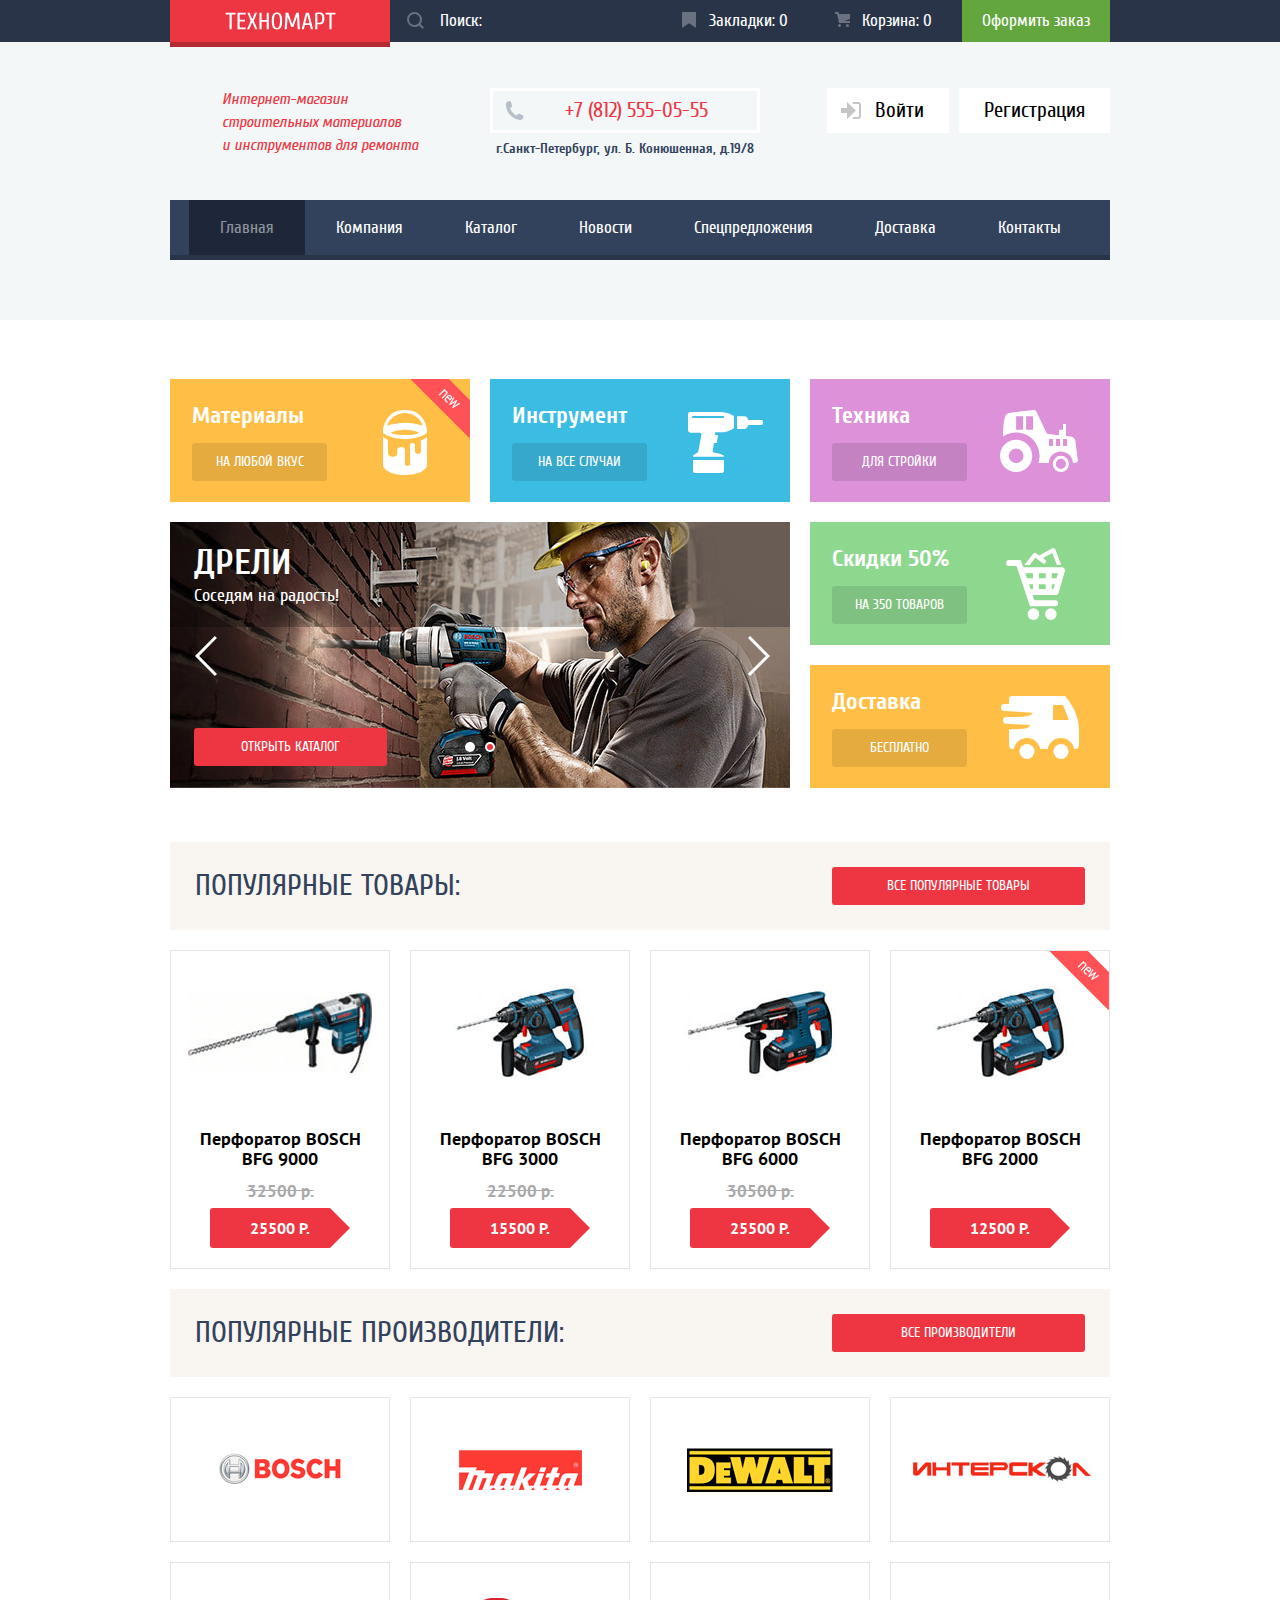
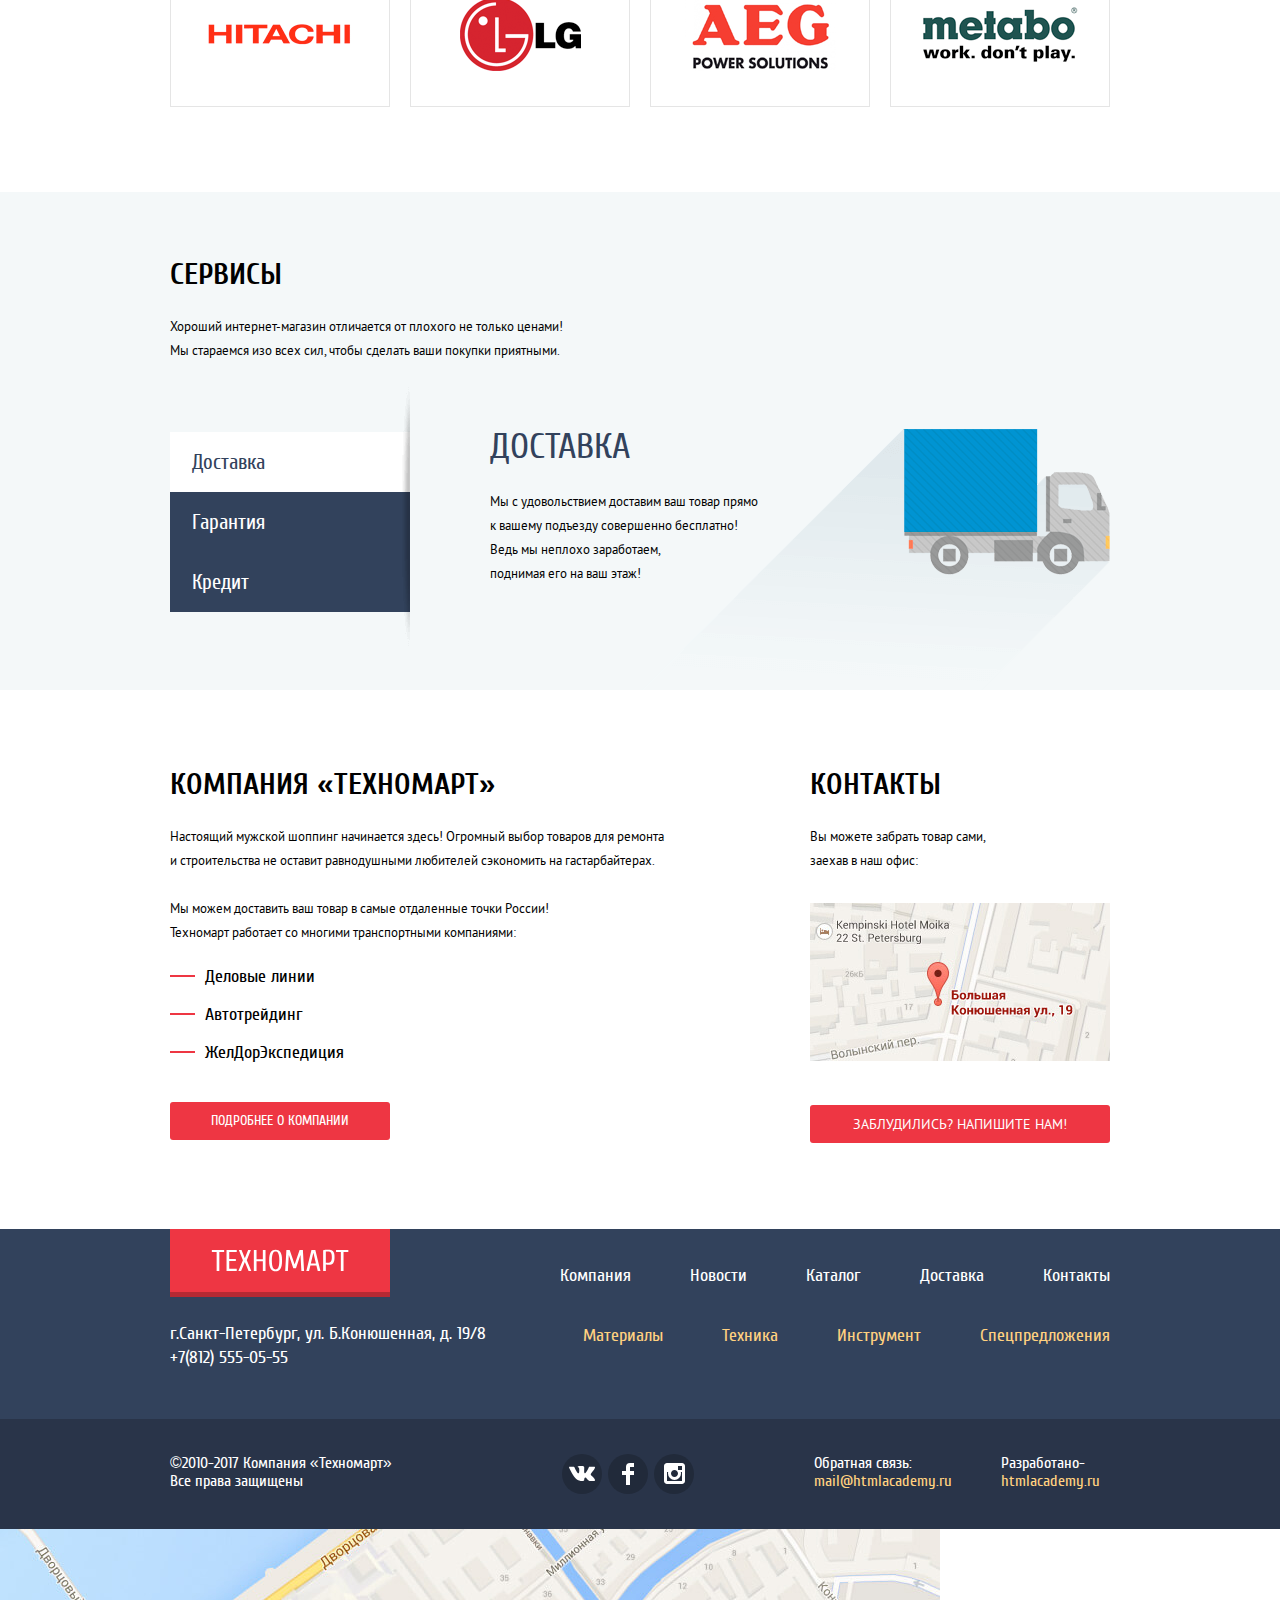
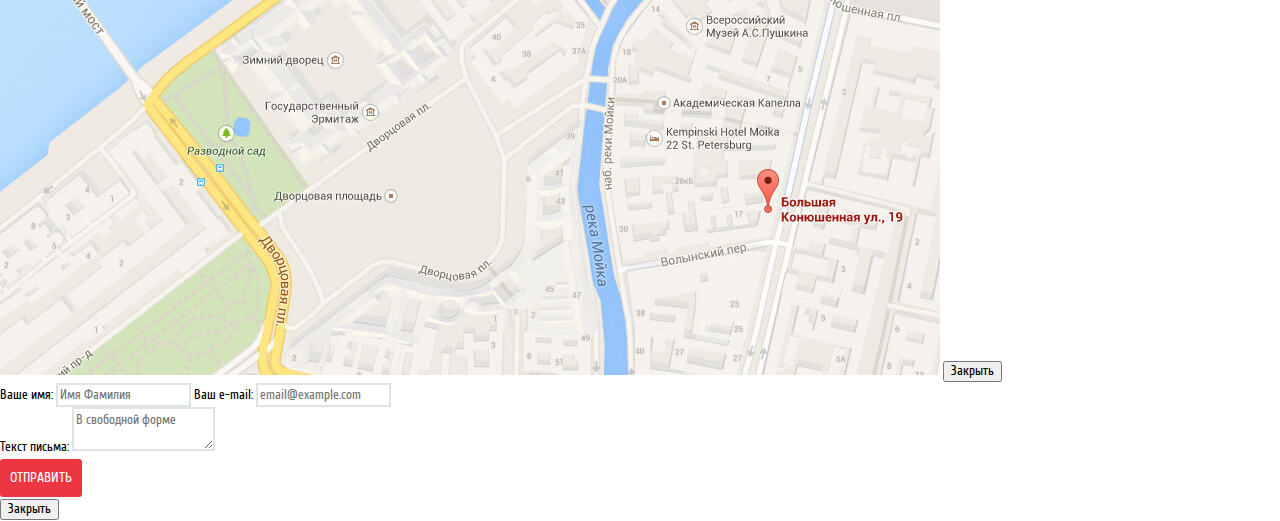
==== index.html @ 5c4be34d "Верстка декоративных элементов" ====
<!DOCTYPE html>
<html lang="ru">
  <head>
    <meta charset="utf-8">
    <title>HTML Academy: Техномарт</title>
    <link rel="stylesheet" href="css/normalize.css">
    <link rel="stylesheet" href="css/style.css">
  </head>
  <body>
    <header class="main-header">
      <div class="top-header">
        <div class="container top-header__container">
          <a class="logo top-header__logo">
            <img src="img/index-logo.svg" width="111" height="18" alt="Техномарт">
          </a>
          <div class="top-header__search">
            <form class="search" method="post" action="https://echo.htmlacademy.ru">
              <p class="search__content">
                <label class="visually-hidden" for="header-search">Поиск</label>
                <input class="search__input" id="header-search" type="text" name="search" placeholder="Поиск:"/>
                <svg class="search__icon" xmlns="http://www.w3.org/2000/svg" width="17" height="17" viewBox="0 0 17 17" fill="#ffffff">
                  <path d="M17 15.586l-3.542-3.542A7.465 7.465 0 0 0 15 7.5 7.5 7.5 0 1 0 7.5 15c1.71 0 3.282-.579 4.544-1.542L15.586 17 17 15.586zM2 7.5C2 4.467 4.467 2 7.5 2 10.532 2 13 4.467 13 7.5c0 3.032-2.468 5.5-5.5 5.5A5.506 5.506 0 0 1 2 7.5z"/>
                </svg>
              </p>
            </form>
          </div>
          <ul class="services-navigation top-header__services">
            <li class="services-navigation__item services-navigation__item--bookmarks">
              <a class="button services-navigation__link services-navigation__link--bookmark services-navigation__link--empty" href="bookmarks.html">Закладки: <span>0</span></a>
            </li>
            <li class="services-navigation__item services-navigation__item--cart">
              <a class="button services-navigation__link services-navigation__link--empty" href="cart.html">Корзина: <span>0</span></a>
            </li>
          </ul>
          <a class="button top-header__order" href="order.html">Оформить заказ</a>
        </div>
      </div>
      <div class="container main-header__middle">
        <p class="main-header__title">Интернет-магазин строительных материалов <br> и инструментов для ремонта</p>
        <div class="contact-info main-header__contact-info">
          <p class="contact-info__tel">+7 (812) 555-05-55</p>
          <p class="contact-info__address">г.Санкт-Петербург, ул. Б.&nbsp;Конюшенная, д.19/8</p>
        </div>
        <div class="user main-header__user">
          <ul class="user__navigation main-header__user">
            <li class="user__item">
              <a class="user__button user__button--icon" href="login.html">
                <svg class="user__icon" xmlns="http://www.w3.org/2000/svg" width="20" height="17" viewBox="0 0 20 17" fill="#c5c5c5">
                  <path d="M14.875 8.5L6 0v6H0v5h6v6z"/>
                  <path d="M16.986 15.01h-5.027V17h5.027c2.178 0 3.004-1.81 3.029-3.026V3.028C19.99 1.811 19.164 0 16.986 0h-5.027v1.99h5.027c.839 0 .992.681 1.01 1.057v10.904c-.017.376-.171 1.059-1.01 1.059z"/>
                </svg>
                Войти
              </a>
            </li>
            <li class="user__item">
              <a class="user__button" href="join.html">Регистрация</a>
            </li>
          </ul>
        </div>
      </div>
      <div class="container">
        <nav class="navigation main-header__navigation">
          <ul class="navigation__list">
            <li class="navigation__item">
              <a class="navigation__link navigation__link--current">Главная</a>
            </li>
            <li class="navigation__item">
              <a class="navigation__link" href="company.html">Компания</a>
            </li>
            <li class="navigation__item">
              <a class="navigation__link" href="catalog.html">Каталог</a>
            </li>
            <li class="navigation__item">
              <a class="navigation__link" href="news.html">Новости</a>
            </li>
            <li class="navigation__item">
              <a class="navigation__link" href="special.html">Спецпредложения</a>
            </li>
            <li class="navigation__item">
              <a class="navigation__link" href="delivery.html">Доставка</a>
            </li>
            <li class="navigation__item">
              <a class="navigation__link" href="contacts.html">Контакты</a>
            </li>
          </ul>
        </nav>
      </div>
    </header>
    <main class="index-page">
      <div class="container">
        <h1 class="visually-hidden">Интернет-магазин строительных материалов и инструментов для ремонта</h1>
        <section class="promo index-page__promo">
          <h2 class="visually-hidden">Промо-блок</h2>
          <div class="promo-card promo-card--materials new">
            <p class="visually-hidden">Новинка</p>
            <h3 class="promo-card__title">Материалы</h3>
            <a class="button promo-card__link" href="materials.html">На любой вкус</a>
          </div>
          <div class="promo-card promo-card--tools">
            <h3 class="promo-card__title">Инструмент</h3>
            <a class="button promo-card__link" href="tools.html">На все случаи</a>
          </div>
          <div class="promo-card promo-card--tech">
            <h3 class="promo-card__title">Техника</h3>
            <a class="button promo-card__link" href="mechanism.html">Для стройки</a>
          </div>
          <div class="carousel">
            <ul class="carousel__slide-list">
              <li class="slide carousel__slide">
                <div class="slide__info">
                  <h3 class="slide__title">Дрели</h3>
                  <p class="slide__text">Соседям на радость!</p>
                </div>
                <img src="img/slide-2.jpg" width="620" height="266" alt="Дрели. Соседям на радость!">
              </li>
              <li class="slide carousel__slide">
                <div class="slide__info">
                  <h3 class="slide__title">Перфораторы</h3>
                  <p class="slide__text">Настоящие мужские игрушки</p>
                </div>
                <img src="img/slide-1.jpg" width="620" height="266" alt="Перфораторы. Настоящие мужские игрушки">
              </li>
            </ul>
            <button class="carousel__scroll carousel__scroll--prev" type="button"><span class="visually-hidden">Предыдущий слайд</span></button>
            <button class="carousel__scroll carousel__scroll--next" type="button"><span class="visually-hidden">Следующий слайд</span></button>
            <a class="button button--default carousel__button" href="catalog.html">Открыть каталог</a>
            <div class="carousel__controls">
              <button class="carousel__control" type="button"><span class="visually-hidden">Слайд про дрели</span></button>
              <button class="carousel__control carousel__control--active" type="button"><span class="visually-hidden">Слайд про перфораторы</span></button>
            </div>
          </div>
          <div>
            <div class="promo-card promo-card--sale">
              <h3 class="promo-card__title">Скидки 50%</h3>
              <a class="button promo-card__link" href="sale.html">На 350 товаров</a>
            </div>
            <div class="promo-card promo-card--delivery">
              <h3 class="promo-card__title">Доставка</h3>
              <a class="button promo-card__link" href="delivery.html">Бесплатно</a>
            </div>
          </div>
        </section>
        <!--популярные товары-->
        <section class="hits index-page__hits">
          <div class="hits__headline">
            <h2 class="hits__title">Популярные товары:</h2>
            <a class="button button--default hits__link" href="product-hits.html">Все популярные товары</a>
          </div>
          <ul class="hits__list">
            <li class="hits__item">
              <article class="card" tabindex="0">
                <img class="card__thumbnail" src="img/products/tools-1.jpg" width="184" height="164"
                     alt="Перфоратор BOSCH BFG 9000">
                <ul class="card__actions-list">
                  <li class="card__actions-item">
                    <button class="button card__action" type="button">Купить</button>
                  </li>
                  <li class="card__actions-item">
                    <button class="button card__action card__action--bookmark" type="button">В закладки</button>
                  </li>
                </ul>
                <a href="#"><h3 class="card__title">Перфоратор BOSCH BFG 9000</h3></a>
                <p class="card__origin-price">32500 р.</p>
                <div class="card__current-price">25500 р.</div>
              </article>
            </li>
            <li class="hits__item">
              <article class="card" tabindex="0">
                <img class="card__thumbnail" src="img/products/tools-2.jpg" width="184" height="164"
                     alt="Перфоратор BOSCH BFG 3000">
                <ul class="card__actions-list">
                  <li class="card__actions-item">
                    <button class="button card__action" type="button">Купить</button>
                  </li>
                  <li class="card__actions-item">
                    <button class="button card__action card__action--bookmark" type="button">В закладки</button>
                  </li>
                </ul>
                <a href="#"><h3 class="card__title">Перфоратор BOSCH BFG 3000</h3></a>
                <p class="card__origin-price">22500 р.</p>
                <div class="card__current-price">15500 р.</div>
              </article>
            </li>
            <li class="hits__item">
              <article class="card" tabindex="0">
                <img class="card__thumbnail" src="img/products/tools-3.jpg" width="184" height="164"
                     alt="Перфоратор BOSCH BFG 6000">
                <ul class="card__actions-list">
                  <li class="card__actions-item">
                    <button class="button card__action" type="button">Купить</button>
                  </li>
                  <li class="card__actions-item">
                    <button class="button card__action card__action--bookmark" type="button">В закладки</button>
                  </li>
                </ul>
                <a href="#"><h3 class="card__title">Перфоратор BOSCH BFG 6000</h3></a>
                <p class="card__origin-price">30500 р.</p>
                <div class="card__current-price">25500 р.</div>
              </article>
            </li>
            <li class="hits__item">
              <article class="card new" tabindex="0">
                <p class="visually-hidden">Новинка</p>
                <img class="card__thumbnail" src="img/products/tools-2.jpg" width="184" height="164"
                     alt="Перфоратор BOSCH BFG 2000">
                <ul class="card__actions-list">
                  <li class="card__actions-item">
                    <button class="button card__action" type="button">Купить</button>
                  </li>
                  <li class="card__actions-item">
                    <button class="button card__action card__action--bookmark" type="button">В закладки</button>
                  </li>
                </ul>
                <a href="#"><h3 class="card__title">Перфоратор BOSCH BFG 2000</h3></a>
                <p class="card__origin-price"></p>
                <div class="card__current-price">12500 р.</div>
              </article>
            </li>
          </ul>
        </section>
        <!--популярные производители-->
        <section class="hits index-page__hits">
          <div class="hits__headline">
            <h2 class="hits__title">Популярные производители:</h2>
            <a class="button button--default hits__link" href="product-hits.html">Все производители</a>
          </div>
          <ul class="hits__list">
            <li class="hits__item">
              <a class="brand" href="#">
                <h3 class="visually-hidden">Bosch</h3>
                <img class="brand__thumbnail" src="img/brands/bosch.png" width="184" height="73" alt="Логотип Bosch">
              </a>
            </li>
            <li class="hits__item">
              <a class="brand" href="#">
                <h3 class="visually-hidden">Makita</h3>
                <img class="brand__thumbnail" src="img/brands/makita.png" width="184" height="73" alt="Логотип Makita">
              </a>
            </li>
            <li class="hits__item">
              <a class="brand" href="#">
                <h3 class="visually-hidden">DeWALT</h3>
                <img class="brand__thumbnail" src="img/brands/dewalt.png" width="184" height="73" alt="Логотип DeWALT">
              </a>
            </li>
            <li class="hits__item">
              <a class="brand" href="#">
                <h3 class="visually-hidden">Интерскол</h3>
                <img class="brand__thumbnail" src="img/brands/interscol.png" width="184" height="73"
                     alt="Логотип Интерскол">
              </a>
            </li>
            <li class="hits__item">
              <a class="brand" href="#">
                <h3 class="visually-hidden">Hitachi</h3>
                <img class="brand__thumbnail" src="img/brands/hitachi.png" width="184" height="73"
                     alt="Логотип Hitachi">
              </a>
            </li>
            <li class="hits__item">
              <a class="brand" href="#">
                <h3 class="visually-hidden">LG</h3>
                <img class="brand__thumbnail" src="img/brands/lg.png" width="184" height="73" alt="Логотип LG">
              </a>
            </li>
            <li class="hits__item">
              <a class="brand" href="#">
                <h3 class="visually-hidden">AEG</h3>
                <img class="brand__thumbnail" src="img/brands/aeg.png" width="184" height="73" alt="Логотип AEG">
              </a>
            </li>
            <li class="hits__item">
              <a class="brand" href="#">
                <h3 class="visually-hidden">Metabo</h3>
                <img class="brand__thumbnail" src="img/brands/metabo.png" width="184" height="73" alt="Логотип Metabo">
              </a>
            </li>
          </ul>
        </section>
      </div>

      <!--сервисы-->
      <section class="services index-page__services">
        <div class="container">
          <h2 class="services__title">Сервисы</h2>
          <p class="services__text">Хороший интернет-магазин отличается от&nbsp;плохого не&nbsp;только ценами! Мы&nbsp;стараемся
            изо всех сил, чтобы сделать ваши покупки приятными.</p>
          <div class="tabs">
            <ul class="tabs__controls">
              <li>
                <button class="tabs__control tabs__control--current" type="button">Доставка</button>
              </li>
              <li>
                <button class="tabs__control" type="button">Гарантия</button>
              </li>
              <li>
                <button class="tabs__control" type="button">Кредит</button>
              </li>
            </ul>
            <ul class="tabs__list">
              <li class="tabs__item tabs__item--current">
                  <h3 class="tabs__item-title">Доставка</h3>
                  <p class="tabs__item-text">Мы&nbsp;с&nbsp;удовольствием доставим ваш товар прямо<br> к&nbsp;вашему подъезду совершенно бесплатно!<br>
                    Ведь мы&nbsp;неплохо заработаем,<br> поднимая его на&nbsp;ваш этаж!</p>
              </li>
              <li class="tabs__item">
                  <h3 class="tabs__item-title">Гарантия</h3>
                  <p class="tabs__item-text">Если купленный у&nbsp;нас товар поломается или заискрит, а&nbsp;также в&nbsp;случае пожара,
                    спровоцированного его возгаранием, вы&nbsp;всегда можете быть уверены в&nbsp;нашей гарантии. Мы&nbsp;обменяем
                    сгоревший товар на&nbsp;новый. Дом уж&nbsp;восстановите как-нибудь сами.</p>
              </li>
              <li class="tabs__item">
                  <h3 class="tabs__item-title">Кредит</h3>
                  <p class="tabs__item-text">Залезть в&nbsp;долговую яму стало проще!<br> Кредитные консультанты придут вам на&nbsp;помощь.</p>
                  <a class="button button--default" href="request.html">Отправить заявку</a>
              </li>
            </ul>
            </>
          </div>
        </div>
      </section>
      <!--о компании-->
      <div class="container">
        <section class="company-info">
          <h2 class="visually-hidden">О компании</h2>
          <div class="company-info__container">
            <section class="about">
              <h2 class="company-info__title">Компания &laquo;ТЕХНОМАРТ&raquo;</h2>
              <div class="company-info__text">
              <p>Настоящий мужской шоппинг начинается здесь! Огромный выбор товаров для ремонта и&nbsp;строительства не&nbsp;оставит
                равнодушными любителей сэкономить на&nbsp;гастарбайтерах.</p>
              <p>Мы&nbsp;можем доставить ваш товар в&nbsp;самые отдаленные точки России!<br> Техномарт работает со&nbsp;многими
                транспортными компаниями:</p>
              </div>
              <ul class="list">
                <li class="list__item">
                  Деловые линии
                </li>
                <li class="list__item">
                  Автотрейдинг
                </li>
                <li class="list__item">
                  ЖелДорЭкспедиция
                </li>
              </ul>
              <a class="button button--default about__link" href="company.html">Подробнее о компании</a>
            </section>
            <section class="contacts">
              <h2 class="company-info__title">Контакты</h2>
              <p class="contacts__text">Вы&nbsp;можете забрать товар сами,<br> заехав в&nbsp;наш офис:</p>
              <button class="contact__button" type="button"><img class="contacts__map" src="img/map-small.jpg" width="300" height="158"
                                                        alt="г.Санкт-Петербург, ул. Б.Конюшенная, д. 19/8"></button>
              <button class="button button--default contact__link" type="button">Заблудились? Напишите нам!</button>
            </section>
          </div>
        </section>
      </div>
    </main>
    <footer class="main-footer">
      <div class="container main-footer__top">
        <div class="main-footer__info">
          <a class="logo main-footer__logo">
            <img src="img/index-logo.svg" width="138" height="23" alt="Техномарт">
          </a>
          <p class="main-footer__address">г.Санкт-Петербург, ул. Б.Конюшенная, д. 19/8 <br/> +7(812) 555-05-55</p>
        </div>
        <nav class="footer-navigation main-footer__navigation">
          <ul class="footer-navigation__list">
            <li class="footer-navigation__item">
              <a class="footer-navigation__link" href="company.html">Компания</a>
            </li>
            <li class="footer-navigation__item">
              <a class="footer-navigation__link" href="news.html">Новости</a>
            </li>
            <li class="footer-navigation__item">
              <a class="footer-navigation__link" href="catalog.html">Каталог</a>
            </li>
            <li class="footer-navigation__item">
              <a class="footer-navigation__link" href="delivery.html">Доставка</a>
            </li>
            <li class="footer-navigation__item">
              <a class="footer-navigation__link" href="contacts.html">Контакты</a>
            </li>
          </ul>
          <ul class="footer-navigation__list footer-navigation__list--sub">
            <li class="footer-navigation__item">
              <a class="footer-navigation__link" href="materials.html">Материалы</a>
            </li>
            <li class="footer-navigation__item">
              <a class="footer-navigation__link" href="mechanism.html">Техника</a>
            </li>
            <li class="footer-navigation__item">
              <a class="footer-navigation__link" href="tools.html">Инструмент</a>
            </li>
            <li class="footer-navigation__item">
              <a class="footer-navigation__link" href="special.html">Спецпредложения</a>
            </li>
          </ul>
        </nav>
      </div>
      <div class="sub-footer">
        <div class="container sub-footer__container">
          <p class="sub-footer__copyright">&copy;2010-2017 Компания &laquo;Техномарт&raquo; Все права защищены</p>
          <div class="social sub-footer__social">
            <ul class="social__list">
              <li>
                <a class="social-button social-button--vk" href="#"><span class="visually-hidden">Вконтакте</span></a>
              </li>
              <li>
                <a class="social-button social-button--fb" href="#"> <span class="visually-hidden">Фейсбук</span></a>
              </li>
              <li>
                <a class="social-button social-button--inst" href="#"><span class="visually-hidden">Инстаграм</span></a>
              </li>
            </ul>
          </div>
          <p class="sub-footer__mail">Обратная связь:<br/><a class="sub-footer__link" href="mailto:mail@htmlacademy.ru">mail@htmlacademy.ru</a>
          </p>
          <p class="sub-footer__development">Разработано-<a class="sub-footer__link"
                                                            href="https://htmlacademy.ru/intensive/htmlcss">htmlacademy.ru</a>
          </p>
        </div>
      </div>
    </footer>

    <section class="modal modal--map">
      <h2 class="visually-hidden">Как до нас добраться</h2>
      <img src="img/map.jpg" width="940" height="446" alt="г.Санкт-Петербург, ул. Б.Конюшенная, д. 19/8">
      <button class="modal__close" type="button">Закрыть</button>
    </section>

    <section class="modal modal--feedback">
      <h2 class="visually-hidden">Написать нам</h2>
      <form class="feedback-form" method="post" action="https://echo.htmlacademy.ru">
        <div>
          <label class="feedback-form__label" for="feedback-name">Ваше имя:</label>
          <input class="feedback__input" id="feedback-name" type="text" name="name" placeholder="Имя Фамилия"/>
          <label class="feedback-form__label" for="feedback-mail">Ваш e-mail:</label>
          <input class="feedback__input" id="feedback-mail" type="text" name="mail" placeholder="email@example.com">
        </div>
        <div>
          <label class="feedback-form__label" for="feedback-message">Текст письма:</label>
          <textarea class="feedback__input" id="feedback-message" name="message"
                    placeholder="В свободной форме"></textarea>
        </div>
        <button class="button button--default" type="submit">Отправить</button>
      </form>
      <button class="modal__close" type="button">Закрыть</button>
    </section>
  </body>
</html>
---- css/style.css ----
@font-face {
  font-weight: normal;
  font-family: "Cuprum";
  font-style: normal;

  src: url("../fonts/cuprum.woff2") format("woff2"), url("../fonts/cuprum.woff") format("woff");
}

@font-face {
  font-weight: bold;
  font-family: "Cuprum";
  font-style: normal;

  src: url("../fonts/cuprumbold.woff2") format("woff2"), url("../fonts/cuprumbold.woff") format("woff");
}

@font-face {
  font-weight: normal;
  font-family: "Cuprum";
  font-style: italic;

  src: url("../fonts/cuprumitalic.woff2") format("woff2"), url("../fonts/cuprumitalic.woff") format("woff");
}

@font-face {
  font-weight: normal;
  font-family: "PT Sans";
  font-style: normal;

  src: url("../fonts/ptsans.woff2") format("woff2"), url("../fonts/ptsans.woff") format("woff");
}

@font-face {
  font-weight: bold;
  font-family: "PT Sans";
  font-style: normal;

  src: url("../fonts/ptsansbold.woff2") format("woff2"), url("../fonts/ptsansbold.woff") format("woff");
}



body {
  min-width: 960px;
  margin: 0;
  padding: 0;

  font-size: 13px;
  line-height: 24px;
  font-family: "Cuprum", "Arial", sans-serif;
  color: rgb(0, 0, 0);
  font-style: normal;

  background-color: rgb(255, 255, 255);
}

a {
  text-decoration: none;
}

img {
  max-width: 100%;
  height: auto;
}

.visually-hidden:not(:focus):not(:active),
input[type="checkbox"].visually-hidden,
input[type="radio"].visually-hidden {
  position: absolute;

  width: 1px;
  height: 1px;
  margin: -1px;
  border: 0;
  padding: 0;

  white-space: nowrap;

  clip-path: inset(100%);
  clip: rect(0 0 0 0);
  overflow: hidden;
}

.container {
  width: 940px;
  margin: 0 auto;
  padding: 0 10px;
}

.new::before {
  content: "";

  position: absolute;
  top: 0;
  right: 0;
  z-index: 2;

  width: 60px;
  height: 60px;

  background: url("../img/new-label.png") no-repeat 0 0;
}

.main-header {
  margin-bottom: 59px;
  padding-bottom: 60px;

  background-color: rgb(243, 247, 248);
}

.main-header--inner {
  margin-bottom: 23px;
}

.main-header__middle {
  display: flex;
  justify-content: flex-end;
  margin-bottom: 39px;
}

.button {
  padding: 10px 10px;

  font-size: 14px;
  line-height: 18px;
  vertical-align: middle;
  text-align: center;
  color: rgb(255, 255, 255);
  text-transform: uppercase;

  border: none;
  border-radius: 3px;
  cursor: pointer;
}

.button--default {
  background-color: rgb(238, 54, 67);
}

.button--default:focus,
.button--default:hover {
  background-color: rgb(202, 44, 55);
}

.button--default:active {
  background-color: rgb(186, 39, 50);
}

.logo {
  display: flex;
  justify-content: center;
  align-items: center;
  width: 220px;
  height: 42px;

  color: rgb(255, 255, 255);

  background-color: rgb(238, 54, 67);
  border-bottom: 5px solid rgb(181, 41, 51);
}

.logo:focus,
.logo:hover {
  background-color: rgb(202, 44, 55);
  border-bottom-color: rgb(154, 33, 42);
}

.logo:active {
  background-color: rgb(186, 39, 50);
  border-bottom-color: rgb(142, 30, 38);
}

.top-header {
  margin-bottom: 46px;

  font-size: 17px;
  line-height: 18px;
  color: rgb(255, 255, 255);

  background-color: rgb(41, 52, 73);
}

.top-header__container {
  position: relative;

  display: flex;
  align-items: flex-start;
  width: 720px;
  padding-left: 230px;
}

.top-header__logo {
  position: absolute;
  top: 0;
  left: 10px;
}

.top-header__order {
  display: block;
  padding: 12px 20px;

  font: inherit;
  text-transform: none;

  background-color: rgb(99, 166, 62);
  border-radius: 0;
}

.top-header__order:focus,
.top-header__order:hover {
  background-color: rgb(95, 187, 45);
}

.top-header__order:active {
  color: rgba(255, 255, 255, 0.6);

  background-color: rgb(81, 133, 52);
}

.top-header__search {
  width: 270px;
}

.search__content {
  position: relative;

  margin: 0;
}

.search__icon {
  position: absolute;
  top: 12px;
  left: 17px;

  opacity: 0.3;
}

.search__input {
  position: relative;

  width: 200px;
  padding: 12px 20px;
  padding-left: 50px;

  font: inherit;
  color: rgb(255, 255, 255);

  background-color: transparent;
  border: none;
}

.search__input::placeholder {
  color: rgb(255, 255, 255);
}

.search__input:hover {
  background-color: rgb(33, 42, 58);
}

.search__input:hover + .search__icon {
  opacity: 1;
}

.search__input:focus {
  color: rgb(0, 0, 0);

  background-color: rgb(255, 255, 255);
}

.search__input:focus + .search__icon {
  fill: rgb(238, 54, 67);
  opacity: 1;
}

.services-navigation {
  display: flex;
  flex-wrap: wrap;
  margin: 0;
  padding: 0;

  list-style: none;
}

.top-header__services {
  margin-left: auto;
}

.services-navigation__link {
  position: relative;

  display: block;
  padding: 12px;
  padding-left: 44px;
  padding-right: 30px;

  font: inherit;
  text-transform: none;

  background-color: rgb(238, 54, 67);
  border-radius: 0;
}

.services-navigation__link::before {
  content: "";

  position: absolute;
  left: 17px;
  width: 16px;
  height: 16px;

  background: url('../img/icon-cart.svg') no-repeat;
  opacity: 0.3;
}

.services-navigation__link--bookmark::before {
  background: url('../img/icon-bookmark.svg') no-repeat;
}

.services-navigation__link:focus,
.services-navigation__link:hover {
  background-color: rgb(202, 44, 55);
}

.services-navigation__link:focus::before,
.services-navigation__link:hover::before {
  opacity: 1;
}

.services-navigation__link:active {
  color: rgba(255, 255, 255, 0.6);

  background-color: rgb(186, 39, 50);
}

.services-navigation__link:active::before {
  opacity: 0.5;
}

.services-navigation__link--empty {
  background-color: transparent;
}

.services-navigation__link--empty:focus,
.services-navigation__link--empty:hover {
  background-color: rgb(33, 42, 58);
}

.services-navigation__link--empty:active {
  color: rgba(255, 255, 255, 0.6);

  background-color: rgb(22, 29, 41);
}

.main-header__title {
  width: 197px;
  margin: 0;
  margin-right: 71px;

  font-size: 16px;
  line-height: 23px;
  color: rgb(238, 54, 67);
  font-style: italic;
}

.contacts {
  width: 300px;
}

.contacts__text {
  margin: 0;
  margin-bottom: 30px;
}

.contacts__map {
  width: 300px;
  height: 158px;
}

.contact__button {
  padding: 0;
  margin: 0;
  margin-bottom: 40px;

  background: none;
  border: none;
}

.contact__link {
  display: block;
  width: 100%;
}

.main-header__contact-info {
  margin-right: 50px;
}

.contact-info {
  width: 270px;
}

.contact-info__tel {
  position: relative;

  padding: 9px 49px;
  padding-left: 71px;
  margin: 0;
  margin-bottom: 4px;

  font-size: 21px;
  line-height: 21px;
  text-align: center;
  color: rgb(238, 54, 67);

  border: 3px solid rgb(255, 255, 255);
}

.contact-info__tel::before {
  content: "";

  position: absolute;
  top: 10px;
  left: 12px;

  width: 19px;
  height: 19px;

  background: url("../img/icon-phone.svg") no-repeat;

}

.contact-info__address {
  margin: 0;

  font-size: 14px;
  line-height: 24px;
  font-weight: bold;
  color: rgb(50, 66, 92);
  text-align: center;
}

.about {
  width: 540px;
}

.company-info__text p {
  margin: 0;
  margin-bottom: 24px;
}

.company-info__text p:last-of-type {
  margin-bottom: 22px;
}

.list {
  padding: 0;
  margin: 0;
  margin-bottom: 39px;
}

.list__item {
  position: relative;

  padding-left: 35px;
  margin-bottom: 18px;
}

.list__item:last-child {
  margin-bottom: 0;
}

.list__item::before {
  content: "";
  position: absolute;
  top: 8px;
  left: 0;

  width: 25px;
  height: 2px;

  background-color: rgb(238, 54, 67);
}

.about__link {
  display: inline-block;
  min-width: 200px;

  font-family: "Cuprum", "Arial", sans-serif;
  vertical-align: middle;
}

.user {
  width: 300px;
}

.user__navigation {
  display: flex;
  justify-content: flex-end;
  margin: 0;
  margin-bottom: 7px;
  padding: 0;

  list-style: none;
}
.user__item {
  margin-right: 10px;
}

.user__item:last-child {
  margin-right: 0;
}

.user__button {
  display: block;
  padding: 12px 25px;

  font-size: 21px;
  line-height: 21px;
  color: rgb(0, 0, 0);
  text-transform: none;

  background-color: rgb(255, 255, 255);
}

.user__button--icon {
  position: relative;

  padding-left: 48px;
}

.user__button:focus,
.user__button:hover {
  color: rgb(238, 54, 67);
}

.user__button:active {
  color: rgba(0, 0, 0, 0.3);
}

.user__button--profile:focus,
.user__button--profile:hover {
  color: rgb(0, 0, 0);
}

.user__icon {
  content: "";

  position: absolute;
  top: 14px;
  left: 14px;

  fill: rgb(197, 197, 197);
}

.user__button--profile {

}

.user__button--logout {
  width: 20px;
  height: 17px;
  padding: 14px 10px;
}

.user__button--logout .user__icon {
  position: static;
}

.user__button:focus .user__icon,
.user__button:hover .user__icon {
  fill: rgb(50, 66, 92);
}

.user__services {
  display: flex;
  flex-wrap: wrap;
  margin: 0;
  padding: 0;

  list-style: none;
}

.user__button--service {
  padding: 0;
  margin: 0 20px;
  font-size: 16px;
  line-height: 18px;
  color: rgb(50, 66, 92);
  text-transform: none;
  text-decoration: underline;

  background-color: transparent;
}

.navigation {
  color: rgb(255, 255, 255);

  background-color: rgb(50, 66, 92);
}

.navigation__list {
  display: flex;
  justify-content: center;
  margin: 0;
  padding: 0;

  list-style: none;
  border-bottom: 5px solid rgb(41, 52, 73);
}

.navigation__link {
  display: block;
  padding: 19px 31px;

  font-size: 17px;
  line-height: 17px;
  color: rgb(255, 255, 255);
}

.navigation__link:focus,
.navigation__link:hover {
  background-color: rgb(41, 52, 73);
}

.navigation__link:active,
.navigation__link--current,
.navigation__link--current:focus,
.navigation__link--current:hover {
  color: rgba(255, 255, 255, 0.5);

  background-color: rgb(29, 39, 57);
}

.index-page__promo {
  margin-bottom: 34px;
}

.index-page__hits:last-child {
  margin-bottom: 65px;
}

.index-page__services {
  margin-bottom: 80px;
}

.inner-page__header {
  margin-bottom: 21px;
}

.inner-page__container {
  display: flex;
  justify-content: space-between;
  margin-bottom: 60px;
}

.inner-page__filter {
  width: 220px;
}

.inner-page__catalog {
  width: 700px;
}

.promo {
  display: flex;
  justify-content: space-between;
  flex-wrap: wrap;
}

.promo-card {
  position: relative;

  width: 300px;
  height: 123px;
  padding-top: 22px;
  padding-left: 22px;
  margin-bottom: 20px;
  box-sizing: border-box;
  color: rgb(255, 255, 255);
}

.promo-card--materials {
  background:
    url("../img/icon-1.svg") no-repeat 213px 31px,
    rgb(255, 191, 71);
}

.promo-card--tools {
  background:
    url("../img/icon-2.svg") no-repeat 198px 33px,
    rgb(59, 188, 227);
}

.promo-card--tech {
  background:
    url("../img/icon-3.svg") no-repeat 190px 31px,
    rgb(220, 145, 216);
}

.promo-card--sale {
  background:
    url("../img/icon-4.svg") no-repeat 196px 26px,
    rgb(142, 215, 143);
}

.promo-card--delivery {
  background:
    url("../img/icon-5.svg") no-repeat 191px 31px,
    rgb(255, 191, 71);
}

.promo-card__title {
  margin: 0;
  margin-bottom: 12px;

  font-weight: bold;
  font-size: 24px;
  line-height: 30px;
}

.promo-card__link {
  display: inline-block;
  min-width: 115px;
  padding: 10px;

  font-size: 14px;
  line-height: 18px;
  color: rgb(255, 255, 255);
  text-transform: uppercase;
  vertical-align: middle;

  background-color: rgba(0, 0, 0, 0.1);
}

.promo-card__link:focus,
.promo-card__link:hover {
  background-color: rgba(0, 0, 0, 0.2);
}

.promo-card__link:active {
  background-color: rgba(0, 0, 0, 0.3);
}

.carousel {
  position: relative;
  width: 620px;
  height: 266px;
  margin-right: 20px;
  overflow: hidden;
}

.carousel__slide-list {
  display: flex;
  margin: 0;
  padding: 0;

  list-style: none;
}

.carousel__slide {
  flex-shrink: 0;
}

.carousel__button {
  position: absolute;
  bottom: 22px;
  left: 24px;
  padding: 10px 47px;
}

.carousel__scroll {
  position: absolute;
  top: 114px;

  width: 22px;
  height: 40px;

  border: none;
  cursor: pointer;
}

.carousel__scroll--prev {
  left: 25px;
  background: url("../img/icon-left.svg") no-repeat 0 0;
}

.carousel__scroll--next {
  right: 20px;
  background: url("../img/icon-right.svg") no-repeat 0 0;
}

.carousel__controls {
  position: absolute;
  left: 50%;
  bottom: 36px;

  display: flex;

  transform: translateX(-50%);
}

.carousel__control {
  position: relative;

  display: block;
  width: 10px;
  height: 10px;
  padding: 0;
  margin-right: 10px;
  background-color: rgb(255, 255, 255);
  border: none;
  border-radius: 50%;
}

.carousel__control:last-child {
  margin-right: 0;
}

.carousel__control--active::before {
  content: "";

  position: absolute;
  top: 50%;
  left: 50%;

  width: 6px;
  height: 6px;
  margin-top: -3px;
  margin-left: -3px;

  background-color: rgb(238, 54, 67);
  border-radius: 50%;
}

.slide {
  position: relative;

  color: rgb(255, 255, 255);
  text-transform: uppercase;
}

.slide__info {
  position: absolute;
  top: 0;
  left: 0;

  padding-top: 23px;
  padding-left: 24px;
}

.slide__title {
  margin: 0;
  margin-bottom: 3px;

  font-size: 36px;
  line-height: 36px;
}

.slide__text {
  margin: 0;

  font-size: 18px;
  line-height: 24px;
  text-transform: none;
}

.hits__list {
  display: flex;
  flex-wrap: wrap;
  margin: 0;
  padding: 0;

  list-style: none;
}

.hits__item {
  margin-right: 20px;
  margin-bottom: 20px;
}

.hits__item:nth-child(4n) {
  margin-right: 0;
}

.hits__link {
  min-width: 233px;
  padding: 10px 10px;
}

.hits__headline {
  display: flex;
  justify-content: space-between;
  align-items: center;
  margin-bottom: 20px;
  padding: 25px;

  background-color: rgb(249, 245, 240);
}

.hits__title {
  margin: 0;

  font-size: 30px;
  line-height: 30px;
  font-weight: normal;
  color: rgb(50, 66, 92);
  text-transform: uppercase;
}

.card {
  position: relative;

  width: 218px;
  min-height: 316px;

  font-size: 17px;
  line-height: 18px;
  font-family: "PT Sans", "Arial", sans-serif;
  font-weight: bold;
  color: rgb(0, 0, 0);
  text-align: center;

  background-color: rgb(255, 255, 255);
  border: 1px solid rgb(229, 229, 229);
}

.card .new::before {
  top: -1px;
  right: -1px;
}

.card__thumbnail {
  width: 184px;
  height: 164px;
  margin-bottom: 11px;
}

.card__title {
  padding: 0 25px;
  margin: 0;
  margin-bottom: 13px;

  font-size: 18px;
  line-height: 20px;
  color: rgb(0, 0, 0);
}

.card__actions-list {
  position: absolute;
  top: 0;
  left: 0;
  display: none;
  width: 218px;
  height: 88px;
  padding: 40px 0;
  background-color: rgba(255, 255, 255, 0.9);

  list-style: none;
}

.card:focus,
.card:hover {
  box-shadow: 0px 10px 25px 0 rgba(41, 52, 73, 0.5);
}

.card--current.card__actions-list,
.card:hover .card__actions-list {
  display: block;
}

.card__action {
  display:block;
  min-width:135px;
  box-sizing: border-box;
  margin:0 auto;
  margin-bottom:7px;
  box-shadow: inset 0 -3px 0 0 rgb(54, 115, 21);
  background-color: rgb(99, 166, 62);
  font-size:14px;
  font-weight:normal;
  line-height:18px;
  text-decoration:none;
  text-transform:uppercase;
  border-radius:3px;
}

.card__action {
  background-color: rgb(99, 166, 62);

}

.card__action:focus,
.card__action:hover {
  background-color: rgb(95, 187, 45);
}

.card__action:active {
  background-color: rgb(81, 133, 52);
  box-shadow: none;
}

.card__action--bookmark {
  color: rgb(50, 66, 92);

  background-color: rgb(255, 255, 255);
  border: 3px solid rgb(99, 166, 62);
  box-shadow: none;
}

.card__action--bookmark:focus,
.card__action--bookmark:hover {
  background: rgb(255, 255, 255);
  background-color: rgb(255, 255, 255);
  border: 3px solid rgb(50, 66, 92);
}

.card__action--bookmark:active {
  color: rgb(50, 66, 92);

  background-color: rgb(255, 255, 255);
  border: 3px solid rgb(50, 66, 92);
  opacity: 0.3;
}

.card__origin-price {
  min-height: 20px;
  margin: 0;
  margin-bottom: 6px;

  color: rgb(169, 169, 169);
  text-decoration: line-through;
}

.card__current-price {
  position: relative;
  width: 80px;
  padding: 10px 30px;
  margin: 0 auto;
  margin-bottom: 20px;

  font-size: 16px;
  line-height: 20px;
  color: rgb(255, 255, 255);
  text-transform: uppercase;

  background-color: rgb(238, 54, 67);
  border-radius: 3px;
}

.card__current-price::after {
  content: "";

  position: absolute;
  top: 0;
  right: -20px;

  border: 20px solid white;
  border-left-color: rgb(238, 54, 67);
}

.brand {
  display: block;
  width: 218px;
  height: 108px;
  padding-top: 35px;

  text-align: center;

  background-color: rgb(255, 255, 255);
  border: 1px solid rgb(229, 229, 229);
}

.brand:focus,
.brand:hover {
  box-shadow: 0px 10px 25px 0 rgba(41, 52, 73, 0.5);
}

.brand__thumbnail {
  width: 184px;
  height: 73px;
  margin-bottom: 35px;
}

.services {
  padding-top: 68px;

  font-size: 13px;
  line-height: 24px;
  font-family: "PT Sans", "Arial", sans-serif;
  color: rgb(0, 0, 0);

  background-color: rgb(244, 248, 249);
}

.services__title {
  margin: 0;
  margin-bottom: 25px;

  font-size: 30px;
  line-height: 30px;
  font-family: "Cuprum", "Arial", sans-serif;
  text-transform: uppercase;
}

.services__text {
  width: 400px;
  margin: 0;
  margin-bottom: 13px;
}

.tabs {
  display: flex;
  justify-content: space-between;
}

.tabs__controls {
  position: relative;

  width: 240px;
  padding: 0;
  padding-top: 56px;
  margin: 0;

  list-style: none;
}

.tabs__controls::after {
  content: "";
  position: absolute;

  top: 0;
  right: 0;

  width: 10px;
  height: 279px;

  background: url("../img/services-shadow.png") no-repeat 0 0;
}

.tabs__control {
  display: block;
  width: 100%;
  padding: 15px 22px;

  font-size: 21px;
  line-height: 30px;
  font-family: "Cuprum", "Arial", sans-serif;
  color: rgb(255, 255, 255);
  text-transform: none;
  text-align: left;

  background-color: rgb(50, 66, 92);
  border: none;
  border-radius: 0;
}


.tabs__control:focus,
.tabs__control:hover {
  background-color: rgb(41, 52, 73);
}

.tabs__control:active,
.tabs__control--current,
.tabs__control--current:focus,
.tabs__control--current:hover {
  color: rgb(50, 66, 92);

  background-color: rgb(255, 255, 255);
}

.tabs__list {
  width: 620px;
  margin: 0;
  padding: 0;
  padding-top: 49px;

  list-style: none;
}

.tabs__item {
  display: none;
  min-height: 265px;
  background: url("../img/services-slide-1.png") no-repeat bottom right;
}

.tabs__item:nth-child(2) {
  background-image: url("../img/services-slide-2.png");
}

.tabs__item:nth-child(3) {
  background-image: url("../img/services-slide-3.png");
}

.tabs__item--current {
  display: block;
}

.tabs__item-title {
  margin: 0;
  margin-bottom: 22px;

  font-size: 36px;
  line-height: 43px;
  font-family: "Cuprum", "Arial", sans-serif;
  font-weight: normal;
  color: rgb(50, 66, 92);
  text-transform: uppercase;
}

.tabs__item-text {
  width: 380px;
  margin: 0;
  margin-bottom: 25px;
}

.company-info {
  font-size: 13px;
  line-height: 24px;
  font-family: "PT Sans", "Arial", sans-serif;
  color: rgb(0, 0, 0);

  background-color: rgb(255, 255, 255);
}

.company-info__container {
  display: flex;
  justify-content: space-between;
}

.company-info__title {
  margin: 0;
  margin-bottom: 25px;

  font-size: 30px;
  line-height: 30px;
  font-family: "Cuprum", "Arial", sans-serif;
  text-transform: uppercase;
}

.list {
  list-style: none;
  font-size: 18px;
  line-height: 20px;
  font-family: "Cuprum", "Arial", sans-serif;
}

.main-footer {
  margin-top: 86px;

  color: rgb(255, 255, 255);

  background-color: rgb(50, 66, 92);
}

.main-footer--inner {
  margin-top: 0;
}

.main-footer__top {
  display: flex;
  justify-content: space-between;
  padding-bottom: 35px;
}

.main-footer__info {
  width: 380px;
}

.main-footer__logo {
  height: 63px;
  margin-bottom: 25px;
}

.main-footer__navigation {
  width: 550px;
}

.main-footer__address {
  margin: 0;

  font-size: 18px;
  line-height: 24px;
}

.footer-navigation {
  padding-top: 35px;
}

.footer-navigation__list {
  display: flex;
  flex-wrap: wrap;
  justify-content: flex-end;

  padding: 0;
  margin: 0;
  margin-bottom: 35px;

  list-style: none;
}

.footer-navigation__link {
  font-size: 18px;
  line-height: 24px;
  color: rgb(255, 255, 255);
  text-decoration: none;
}

.footer-navigation__item {
  margin-left: 59px;
}

.footer-navigation__item:first-child {
  margin-left: 0;
}

.footer-navigation__list--sub .footer-navigation__link {
  color: rgb(255, 209, 128);
}

.footer-navigation__link:focus,
.footer-navigation__link:hover {
  text-decoration: underline;
}

.footer-navigation__link:active {
  opacity: 0.5;
}

.sub-footer {
  font-size: 16px;
  line-height: 18px;
  color: rgb(255, 255, 255);

  background-color: rgb(41, 52, 73);
}

.sub-footer__container {
  display: flex;
  padding: 35px 0;
}

.sub-footer__copyright {
  width: 230px;
  margin: 0;
  margin-right: 162px;
}

.sub-footer__social {
  width: 132px;
  margin-right: 120px;
}

.sub-footer__mail {
  width: 140px;
  margin: 0;
  margin-right: 47px;
}

.sub-footer__development {
  width: 100px;
  margin: 0;
}

.social__list {
  display: flex;
  justify-content: space-between;
  margin: 0;
  padding: 0;

  list-style: none;
}

.social-button {
  display: block;
  width: 40px;
  height: 40px;

  background-color: rgb(33, 42, 58);
  border-radius: 50%;
}

.social-button--vk {
  background-image: url("../img/icon-vk.svg");
  background-repeat: no-repeat;
  background-position: center;
}

.social-button--fb {
  background-image: url("../img/icon-fb.svg");
  background-repeat: no-repeat;
  background-position: center;
}

.social-button--inst {
  background-image: url("../img/icon-insta.svg");
  background-repeat: no-repeat;
  background-position: center;
}

.social-button:focus,
.social-button:hover,
.social-button:active {
  background-color: rgb(238, 54, 67);
}

.sub-footer__link {
  font: inherit;
  color: rgb(255, 209, 128);
}

.sub-footer__link:focus,
.sub-footer__link:hover {
  text-decoration: underline;
}

.sub-footer__link:active {
  color: rgb(238, 54, 67);
}

.feedback__label {
  font-size: 18px;
  line-height: 18px;
  color: rgb(0, 0, 0);
}

.feedback__input {
  font: inherit;
  line-height: 18px;

  background-color: transparent;
  border: 2px solid rgb(222, 227, 228);
}

.feedback__input:hover {
  border: 2px solid rgb(181, 181, 181);
}

.feedback__input:focus {
  border: 2px solid rgb(238, 54, 67);
}

.breadcrumbs {
  display: flex;
  justify-content: flex-start;
  flex-wrap: wrap;
  margin: 0;
  padding: 0;

  list-style: none;
  font-size: 13px;
  line-height: 18px;
  font-family: "PT Sans", "Arial", sans-serif;
  color: rgb(0, 0, 0);
  text-transform: uppercase;
}

.inner-page__breadcrumbs {
  margin-bottom: 20px;
}

.breadcrumbs__link {
  position: relative;
  display: block;
  margin-right: 40px;

  font: inherit;
  color: rgb(0, 0, 0);
}

.breadcrumbs__link::after {
  content: "";
  position: absolute;
  top: 1px;
  right: -23px;

  width: 8px;
  height: 12px;

  background: url("../img/icon-right-small.svg") no-repeat 0 0;
}


.breadcrumbs__link--home {
  width: 14px;
  height: 14px;

  background: url("../img/icon-home.svg") no-repeat 0 0;
}

.breadcrumbs__link:focus,
.breadcrumbs__link:hover {
  text-decoration: underline;
}

.breadcrumbs__link:active {
  color: rgba(0, 0, 0, 0.3);
  text-decoration: none;
}

.inner-page__title {
  padding: 30px;
  margin: 0;
  margin-bottom: 20px;

  font-size: 30px;
  line-height: 30px;
  color: rgb(50, 66, 92);
  font-weight: normal;
  text-transform: uppercase;

  background-color: rgb(242, 246, 248);
}

.filter {
  font-family: "PT Sans", "Arial", sans-serif;
  text-transform: uppercase;
}

.filter__title {
  padding: 10px 18px;
  margin: 0;
  margin-bottom: 10px;

  font-weight: normal;
  font-size: 13px;
  line-height: 18px;

  background-color: rgb(247, 243, 236);
}

.filter__group {
  margin: 0;
  margin-bottom: 17px;
  padding: 0;

  border: none;
  border-bottom: 1px solid rgb(229, 229, 229);
}

.filter__group:last-of-type {
  margin-bottom: 55px;
  border: none;
}

.filter__group-title {
  margin-bottom: 14px;

  font-weight: bold;
  font-size: 17px;
  line-height: 30px;
}

.filter__list {
  margin: 0;
  margin-bottom: 21px;
  padding: 0;

  list-style: none;
}

.filter__item {
  margin-bottom: 15px;
}

.filter__item:last-child {
  margin-bottom: 0;
}

.filter__label {
  position: relative;

  padding-left: 35px;
  font-size: 15px;
  line-height: 20px;
}

.filter__indicator {
   position: absolute;
   top: 50%;
   left: 0;
   width: 27px;
   height: 23px;

   background: url("../img/checkbox-off.svg") no-repeat 0 0;

   transform: translateY(-50%);
 }

.filter__indicator--checkbox {
  width: 27px;
  height: 23px;

  background: url("../img/checkbox-off.svg") no-repeat 0 0;

}

.filter__indicator--radio {
  display: block;
  width: 25px;
  height: 25px;

  background: url("../img/radio-off.svg") no-repeat 0 0;
}

.filter__input:focus + .filter__indicator {
  outline-color: rgb(77, 144, 254);
  outline-offset: -2px;
  outline-style: auto;
  outline-width: 5px;
}

.filter__input:disabled + .filter__label,
.filter__input:disabled + .filter__checkbox {
  opacity: 0.4;
}

.filter__input:checked + .filter__indicator--checkbox {
  background: url("../img/checkbox-on.svg") no-repeat 0 0;
}

.filter__input:checked + .filter__indicator--radio {
  background: url("../img/radio-on.svg") no-repeat 0 0;
}

.filter__button {
  min-width: 138px;

  font-size: 13px;
  line-height: 18px;
  color: rgb(0, 0, 0);

  background-color: rgb(255, 255, 255);
  border: 1px solid rgb(229, 229, 299);
}

.filter__button:focus,
.filter__button:hover {
  border-color: rgb(189, 198, 202);
}

.filter__button:active {
  border-color: rgb(238, 54, 67);
}

.range__view {
  position: relative;
  width: 220px;
  height: 80px;
  margin-bottom: 9px;

  background-color: rgb(247, 243, 236);
}

.range__view::before,
.range__view::after {
  content: "";
  position: absolute;
  top: 50%;
  left: 20px;

  height: 2px;
  margin-top: -1px;
}

.range__view::before {
  width: 180px;

  background-color: rgb(215, 220, 222);
}

.range__view::after {
  width: 152px;

  background-color: rgb(0, 202, 116);
}

.range__button {
  content: "";
  position: absolute;

  display: block;
  width: 20px;
  height: 22px;
  padding: 0;
  margin-top: -11px;

  background: url("../img/filter-button.svg") no-repeat 0 0;
  border: none;

  z-index: 1;
}

.range__button--min {
  top: 50%;
  left: 20px;
}

.range__button--max {
  top: 50%;
  left: 160px;
}

.range__inputs {
  display: flex;
  justify-content: space-between;
  align-items: center;
  padding-bottom: 25px;
  margin: 0;
}

.range__input {
  width: 75px;
  padding: 10px;
  padding-left: 20px;
  padding-right: 5px;

  font-size: 17px;
  line-height: 18px;
  font-family: inherit;
  text-align: center;
  color: rgb(0, 0, 0);

  background-color: rgb(247, 243, 236);
  border: none;
  border-radius: 3px;
}

.sort-panel {
  display: flex;
  align-items: center;
  padding: 10px 17px;

  font-size: 13px;
  line-height: 18px;
  font-family: "PT Sans", "Arial", sans-serif;
  color: rgb(0, 0, 0);
  text-transform: uppercase;

  background-color: rgb(247, 243, 236);
}

.catalog__sort {
  margin-bottom: 20px;
}

.sort-panel__title {
  margin: 0;
  margin-right: auto;
}

.sort-panel__list {
  display: flex;
  justify-content: flex-start;
  flex-wrap: wrap;
  width: 380px;
  margin: 0;
  margin-right: 20px;
  padding: 0;

  list-style: none;
}

.sort-panel__item {
  margin-right: 70px;
}

.sort-panel__item:last-child {
  margin-right: 0;
}

.direction {
  display: flex;
  justify-content: space-between;
  width: 43px;
  margin: 0;
  margin-right: 7px;
  padding: 0;

  list-style: none;
}

.direction__link {
  display: block;
  width: 11px;
  height: 10px;
}

.direction__link:focus,
.direction__link:hover {
  fill: rgb(0, 0, 0);
}

.direction__link--revert {
  transform: rotate(180deg);
}

.direction__link--current,
.direction__link--current:focus,
.direction__link--current:hover,
.direction__link:active {
  fill: rgb(238, 54, 67);
}

.sort-panel__link {
  font: inherit;
  color: rgba(0, 0, 0, 0.3);

  border-bottom: 1px dotted rgb(238, 54, 67);
}

.sort-panel__link:focus,
.sort-panel__link:hover {
  color: rgb(0, 0, 0);

  border-bottom-style: solid;
}

.sort-panel__link:active,
.sort-panel__link--current,
.sort-panel__link--current:focus,
.sort-panel__link--current:hover,
.sort-panel__link--current:active {
  color: rgb(238, 54, 67);

  border: none;
}

.catalog__list {
  display: flex;
  flex-wrap: wrap;
  margin: 0;
  margin-bottom: 28px;
  padding: 0;

  list-style: none;
}

.catalog__item {
  margin-right: 20px;
  margin-bottom: 20px;
}

.catalog__item:nth-child(3n) {
  margin-right: 0;
}

.pagination {
  display: flex;
  justify-content: flex-start;
  flex-wrap: wrap;
  margin: 0;
  padding: 0;

  list-style: none;
}

.pagination__link {
  display: block;
  box-sizing: border-box;
  min-width: 38px;
  padding: 9px;
  margin-right: 10px;
  font-family: "PT Sans", "Arial", sans-serif;
  font-size: 13px;
  line-height: 18px;
  color: rgb(0, 0, 0);
  text-align: center;
  text-transform: uppercase;

  background-color: rgb(255, 255, 255);
  border: 1px solid rgb(229, 229, 299);
  border-radius: 3px;
}

.pagination__link--next {
  padding-left: 32px;
  padding-right: 32px;
  margin-right: 0;
}

.pagination__link:focus,
.pagination__link:hover {
  border-color: rgb(189, 198, 202);
}

.pagination__link:active {
  border-color: rgb(238, 54, 67);
}

.pagination__link--current,
.pagination__link--current:focus,
.pagination__link--current:hover,
.pagination__link--current:active {
  color: rgb(255, 255, 255);

  background-color: rgb(238, 54, 67);
  border-color: rgb(238, 54, 67);
}

.tool-info {
  padding-top: 67px;
  padding-bottom: 68px;

  background-color: rgb(242, 246, 248);
}

.tool-info__title {
  margin: 0;
  margin-bottom: 24px;

  font-size: 30px;
  line-height: 30px;
  font-weight: normal;
  text-transform: uppercase;
}

.tool-info__text {
  margin: 0;

  font-size: 13px;
  line-height: 24px;
  font-family: "PT Sans", "Arial", sans-serif;
}

.modal__message {
  font-size: 30px;
  line-height: 30px;
  color: rgb(0, 0, 0);

  background-color: rgb(255, 255, 255);
}

.modal__button {
  color: rgb(0, 0, 0);

  background-color: rgb(255, 255, 255);
}
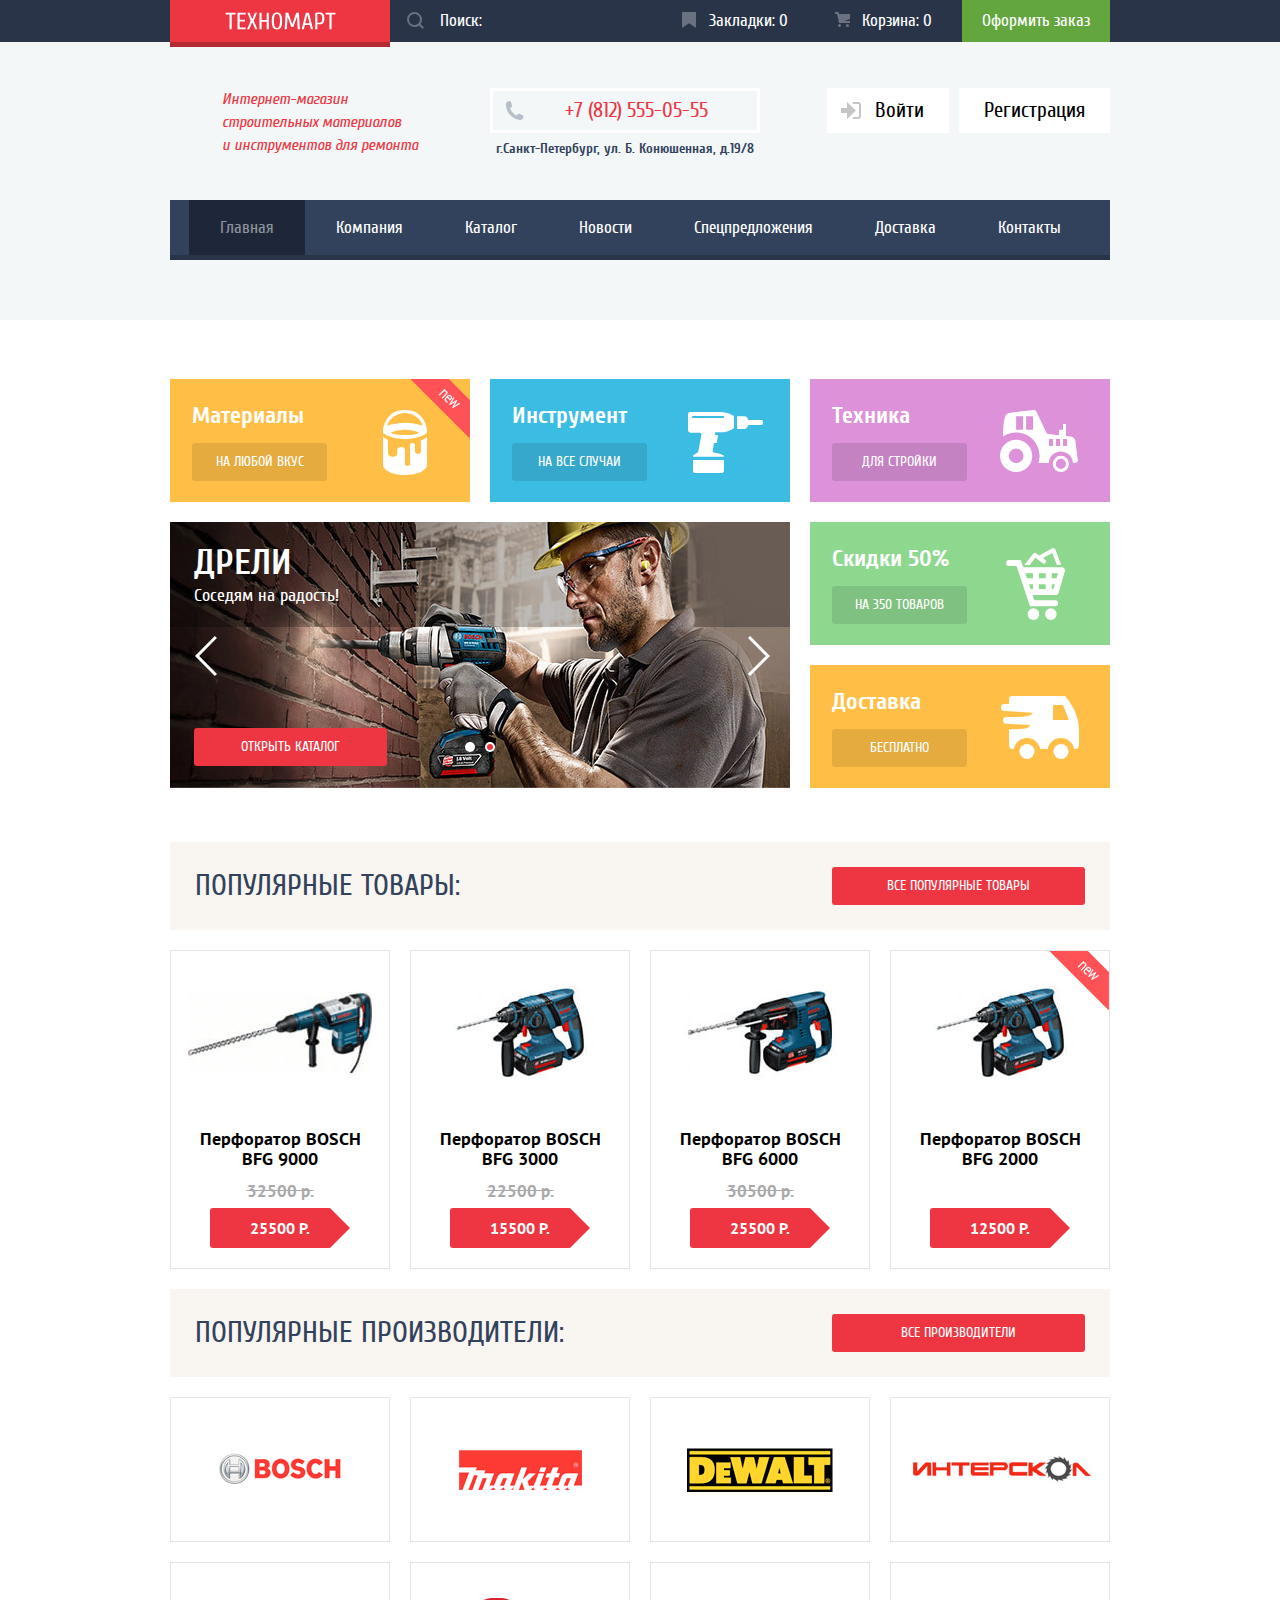
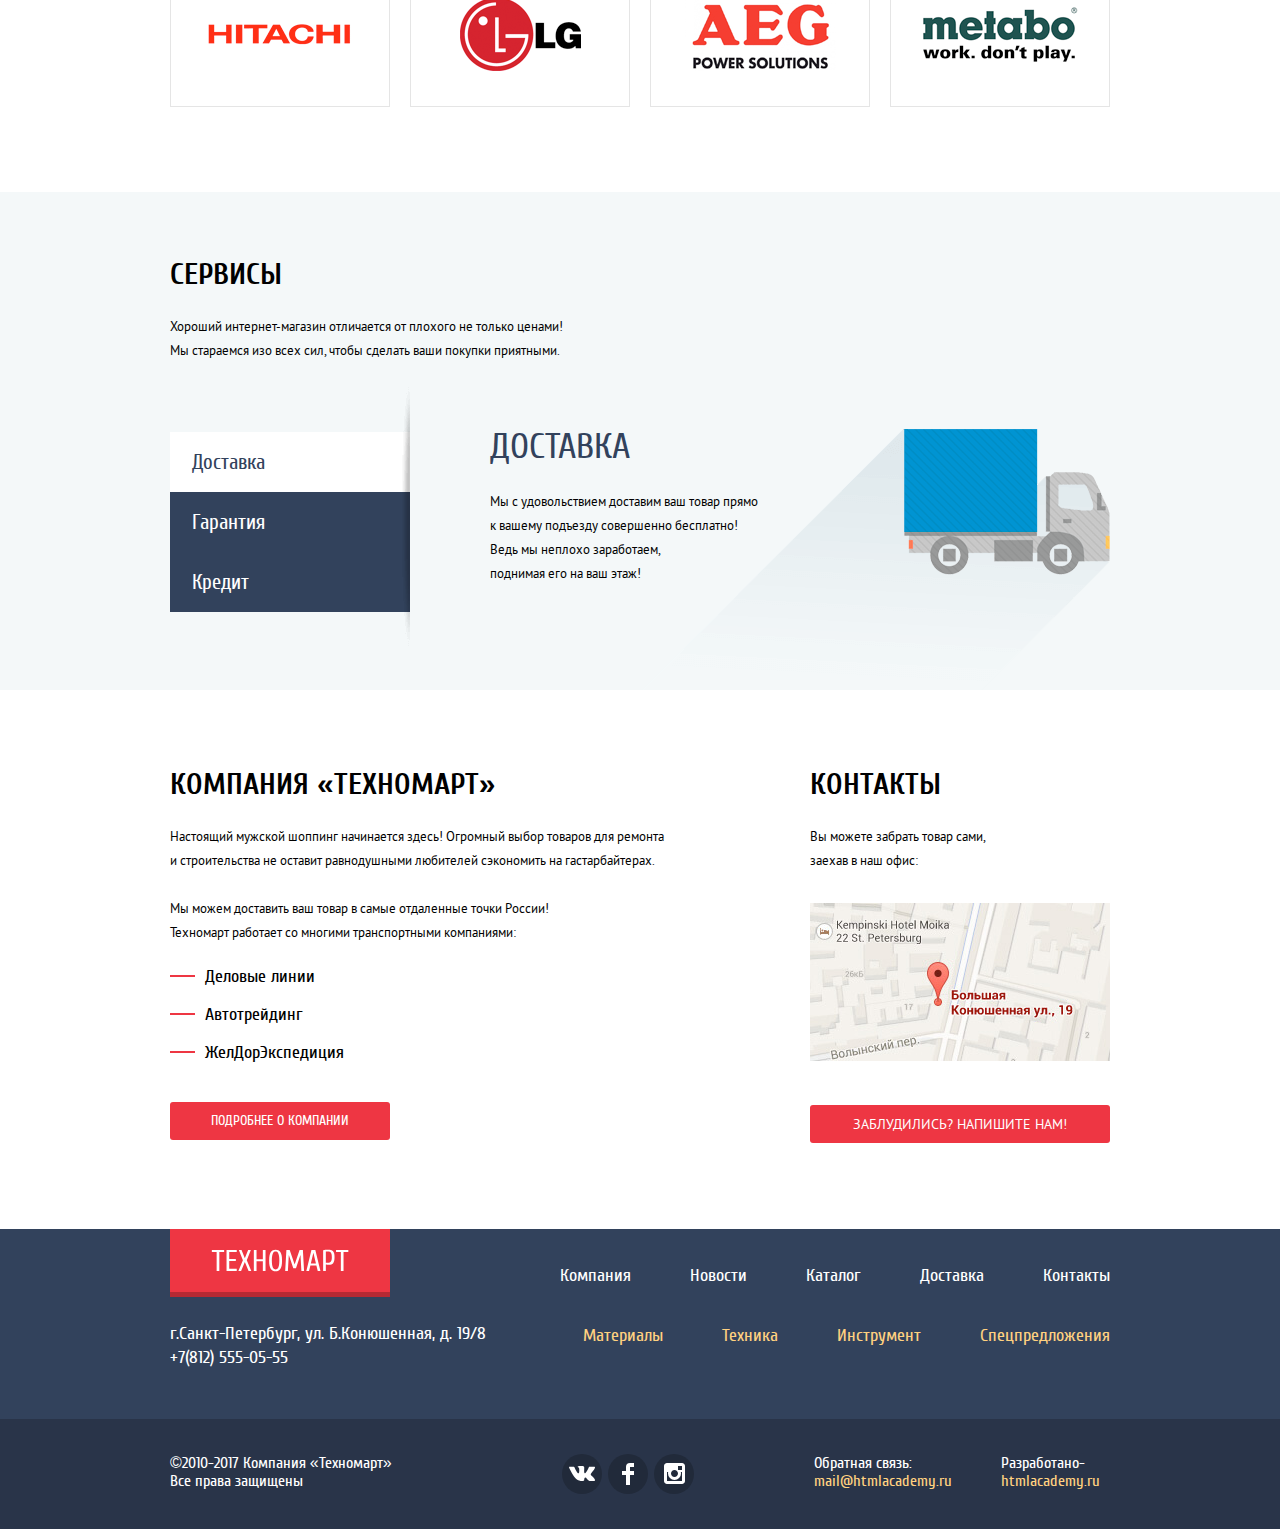
==== commit 89e50123: "Верстка модальных окон + доступность карточек (для IE с помощью js)" ====
--- a/index.html
+++ b/index.html
@@ -18,18 +18,23 @@
               <p class="search__content">
                 <label class="visually-hidden" for="header-search">Поиск</label>
                 <input class="search__input" id="header-search" type="text" name="search" placeholder="Поиск:"/>
-                <svg class="search__icon" xmlns="http://www.w3.org/2000/svg" width="17" height="17" viewBox="0 0 17 17" fill="#ffffff">
-                  <path d="M17 15.586l-3.542-3.542A7.465 7.465 0 0 0 15 7.5 7.5 7.5 0 1 0 7.5 15c1.71 0 3.282-.579 4.544-1.542L15.586 17 17 15.586zM2 7.5C2 4.467 4.467 2 7.5 2 10.532 2 13 4.467 13 7.5c0 3.032-2.468 5.5-5.5 5.5A5.506 5.506 0 0 1 2 7.5z"/>
+                <svg class="search__icon" xmlns="http://www.w3.org/2000/svg" width="17" height="17" viewBox="0 0 17 17"
+                     fill="#ffffff">
+                  <path
+                    d="M17 15.586l-3.542-3.542A7.465 7.465 0 0 0 15 7.5 7.5 7.5 0 1 0 7.5 15c1.71 0 3.282-.579 4.544-1.542L15.586 17 17 15.586zM2 7.5C2 4.467 4.467 2 7.5 2 10.532 2 13 4.467 13 7.5c0 3.032-2.468 5.5-5.5 5.5A5.506 5.506 0 0 1 2 7.5z"/>
                 </svg>
               </p>
             </form>
           </div>
           <ul class="services-navigation top-header__services">
             <li class="services-navigation__item services-navigation__item--bookmarks">
-              <a class="button services-navigation__link services-navigation__link--bookmark services-navigation__link--empty" href="bookmarks.html">Закладки: <span>0</span></a>
+              <a
+                class="button services-navigation__link services-navigation__link--bookmark services-navigation__link--empty"
+                href="bookmarks.html">Закладки: <span>0</span></a>
             </li>
             <li class="services-navigation__item services-navigation__item--cart">
-              <a class="button services-navigation__link services-navigation__link--empty" href="cart.html">Корзина: <span>0</span></a>
+              <a class="button services-navigation__link services-navigation__link--empty" href="cart.html">Корзина:
+                <span>0</span></a>
             </li>
           </ul>
           <a class="button top-header__order" href="order.html">Оформить заказ</a>
@@ -45,9 +50,11 @@
           <ul class="user__navigation main-header__user">
             <li class="user__item">
               <a class="user__button user__button--icon" href="login.html">
-                <svg class="user__icon" xmlns="http://www.w3.org/2000/svg" width="20" height="17" viewBox="0 0 20 17" fill="#c5c5c5">
+                <svg class="user__icon" xmlns="http://www.w3.org/2000/svg" width="20" height="17" viewBox="0 0 20 17"
+                     fill="#c5c5c5">
                   <path d="M14.875 8.5L6 0v6H0v5h6v6z"/>
-                  <path d="M16.986 15.01h-5.027V17h5.027c2.178 0 3.004-1.81 3.029-3.026V3.028C19.99 1.811 19.164 0 16.986 0h-5.027v1.99h5.027c.839 0 .992.681 1.01 1.057v10.904c-.017.376-.171 1.059-1.01 1.059z"/>
+                  <path
+                    d="M16.986 15.01h-5.027V17h5.027c2.178 0 3.004-1.81 3.029-3.026V3.028C19.99 1.811 19.164 0 16.986 0h-5.027v1.99h5.027c.839 0 .992.681 1.01 1.057v10.904c-.017.376-.171 1.059-1.01 1.059z"/>
                 </svg>
                 Войти
               </a>
@@ -91,52 +98,60 @@
         <h1 class="visually-hidden">Интернет-магазин строительных материалов и инструментов для ремонта</h1>
         <section class="promo index-page__promo">
           <h2 class="visually-hidden">Промо-блок</h2>
-          <div class="promo-card promo-card--materials new">
-            <p class="visually-hidden">Новинка</p>
-            <h3 class="promo-card__title">Материалы</h3>
-            <a class="button promo-card__link" href="materials.html">На любой вкус</a>
-          </div>
-          <div class="promo-card promo-card--tools">
-            <h3 class="promo-card__title">Инструмент</h3>
-            <a class="button promo-card__link" href="tools.html">На все случаи</a>
-          </div>
-          <div class="promo-card promo-card--tech">
-            <h3 class="promo-card__title">Техника</h3>
-            <a class="button promo-card__link" href="mechanism.html">Для стройки</a>
-          </div>
-          <div class="carousel">
-            <ul class="carousel__slide-list">
-              <li class="slide carousel__slide">
-                <div class="slide__info">
-                  <h3 class="slide__title">Дрели</h3>
-                  <p class="slide__text">Соседям на радость!</p>
-                </div>
-                <img src="img/slide-2.jpg" width="620" height="266" alt="Дрели. Соседям на радость!">
-              </li>
-              <li class="slide carousel__slide">
-                <div class="slide__info">
-                  <h3 class="slide__title">Перфораторы</h3>
-                  <p class="slide__text">Настоящие мужские игрушки</p>
-                </div>
-                <img src="img/slide-1.jpg" width="620" height="266" alt="Перфораторы. Настоящие мужские игрушки">
-              </li>
-            </ul>
-            <button class="carousel__scroll carousel__scroll--prev" type="button"><span class="visually-hidden">Предыдущий слайд</span></button>
-            <button class="carousel__scroll carousel__scroll--next" type="button"><span class="visually-hidden">Следующий слайд</span></button>
-            <a class="button button--default carousel__button" href="catalog.html">Открыть каталог</a>
-            <div class="carousel__controls">
-              <button class="carousel__control" type="button"><span class="visually-hidden">Слайд про дрели</span></button>
-              <button class="carousel__control carousel__control--active" type="button"><span class="visually-hidden">Слайд про перфораторы</span></button>
-            </div>
-          </div>
-          <div>
-            <div class="promo-card promo-card--sale">
-              <h3 class="promo-card__title">Скидки 50%</h3>
-              <a class="button promo-card__link" href="sale.html">На 350 товаров</a>
-            </div>
-            <div class="promo-card promo-card--delivery">
-              <h3 class="promo-card__title">Доставка</h3>
-              <a class="button promo-card__link" href="delivery.html">Бесплатно</a>
+          <div class="promo__container">
+            <div class="promo-card promo-card--materials new">
+              <p class="visually-hidden">Новинка</p>
+              <h3 class="promo-card__title">Материалы</h3>
+              <a class="button promo-card__link" href="materials.html">На любой вкус</a>
+            </div>
+            <div class="promo-card promo-card--tools">
+              <h3 class="promo-card__title">Инструмент</h3>
+              <a class="button promo-card__link" href="tools.html">На все случаи</a>
+            </div>
+            <div class="promo-card promo-card--tech">
+              <h3 class="promo-card__title">Техника</h3>
+              <a class="button promo-card__link" href="mechanism.html">Для стройки</a>
+            </div>
+          </div>
+          <div class="promo__container">
+            <div class="carousel">
+              <ul class="carousel__slide-list">
+                <li class="slide carousel__slide">
+                  <div class="slide__info">
+                    <h3 class="slide__title">Дрели</h3>
+                    <p class="slide__text">Соседям на радость!</p>
+                  </div>
+                  <img src="img/slide-2.jpg" width="620" height="266" alt="Дрели. Соседям на радость!">
+                </li>
+                <li class="slide carousel__slide">
+                  <div class="slide__info">
+                    <h3 class="slide__title">Перфораторы</h3>
+                    <p class="slide__text">Настоящие мужские игрушки</p>
+                  </div>
+                  <img src="img/slide-1.jpg" width="620" height="266" alt="Перфораторы. Настоящие мужские игрушки">
+                </li>
+              </ul>
+              <button class="carousel__scroll carousel__scroll--prev" type="button"><span class="visually-hidden">Предыдущий слайд</span>
+              </button>
+              <button class="carousel__scroll carousel__scroll--next" type="button"><span class="visually-hidden">Следующий слайд</span>
+              </button>
+              <a class="button button--default carousel__button" href="catalog.html">Открыть каталог</a>
+              <div class="carousel__controls">
+                <button class="carousel__control" type="button"><span class="visually-hidden">Слайд про дрели</span>
+                </button>
+                <button class="carousel__control carousel__control--active" type="button"><span class="visually-hidden">Слайд про перфораторы</span>
+                </button>
+              </div>
+            </div>
+            <div>
+              <div class="promo-card promo-card--sale">
+                <h3 class="promo-card__title">Скидки 50%</h3>
+                <a class="button promo-card__link" href="sale.html">На 350 товаров</a>
+              </div>
+              <div class="promo-card promo-card--delivery">
+                <h3 class="promo-card__title">Доставка</h3>
+                <a class="button promo-card__link" href="delivery.html">Бесплатно</a>
+              </div>
             </div>
           </div>
         </section>
@@ -153,13 +168,13 @@
                      alt="Перфоратор BOSCH BFG 9000">
                 <ul class="card__actions-list">
                   <li class="card__actions-item">
-                    <button class="button card__action" type="button">Купить</button>
-                  </li>
-                  <li class="card__actions-item">
-                    <button class="button card__action card__action--bookmark" type="button">В закладки</button>
+                    <button class="button card__action js-buy" type="button">Купить</button>
+                  </li>
+                  <li class="card__actions-item">
+                    <button class="button card__action card__action--bookmark js-add-bookmark" type="button">В закладки</button>
                   </li>
                 </ul>
-                <a href="#"><h3 class="card__title">Перфоратор BOSCH BFG 9000</h3></a>
+                <h3 class="card__title">Перфоратор BOSCH BFG 9000</h3>
                 <p class="card__origin-price">32500 р.</p>
                 <div class="card__current-price">25500 р.</div>
               </article>
@@ -170,13 +185,13 @@
                      alt="Перфоратор BOSCH BFG 3000">
                 <ul class="card__actions-list">
                   <li class="card__actions-item">
-                    <button class="button card__action" type="button">Купить</button>
-                  </li>
-                  <li class="card__actions-item">
-                    <button class="button card__action card__action--bookmark" type="button">В закладки</button>
+                    <button class="button card__action js-buy" type="button">Купить</button>
+                  </li>
+                  <li class="card__actions-item">
+                    <button class="button card__action card__action--bookmark js-add-bookmark" type="button">В закладки</button>
                   </li>
                 </ul>
-                <a href="#"><h3 class="card__title">Перфоратор BOSCH BFG 3000</h3></a>
+                <h3 class="card__title">Перфоратор BOSCH BFG 3000</h3>
                 <p class="card__origin-price">22500 р.</p>
                 <div class="card__current-price">15500 р.</div>
               </article>
@@ -187,13 +202,13 @@
                      alt="Перфоратор BOSCH BFG 6000">
                 <ul class="card__actions-list">
                   <li class="card__actions-item">
-                    <button class="button card__action" type="button">Купить</button>
-                  </li>
-                  <li class="card__actions-item">
-                    <button class="button card__action card__action--bookmark" type="button">В закладки</button>
+                    <button class="button card__action js-buy" type="button">Купить</button>
+                  </li>
+                  <li class="card__actions-item">
+                    <button class="button card__action card__action--bookmark js-add-bookmark" type="button">В закладки</button>
                   </li>
                 </ul>
-                <a href="#"><h3 class="card__title">Перфоратор BOSCH BFG 6000</h3></a>
+                <h3 class="card__title">Перфоратор BOSCH BFG 6000</h3>
                 <p class="card__origin-price">30500 р.</p>
                 <div class="card__current-price">25500 р.</div>
               </article>
@@ -205,13 +220,13 @@
                      alt="Перфоратор BOSCH BFG 2000">
                 <ul class="card__actions-list">
                   <li class="card__actions-item">
-                    <button class="button card__action" type="button">Купить</button>
-                  </li>
-                  <li class="card__actions-item">
-                    <button class="button card__action card__action--bookmark" type="button">В закладки</button>
+                    <button class="button card__action js-buy" type="button">Купить</button>
+                  </li>
+                  <li class="card__actions-item">
+                    <button class="button card__action card__action--bookmark js-add-bookmark" type="button">В закладки</button>
                   </li>
                 </ul>
-                <a href="#"><h3 class="card__title">Перфоратор BOSCH BFG 2000</h3></a>
+                <h3 class="card__title">Перфоратор BOSCH BFG 2000</h3>
                 <p class="card__origin-price"></p>
                 <div class="card__current-price">12500 р.</div>
               </article>
@@ -299,23 +314,25 @@
             </ul>
             <ul class="tabs__list">
               <li class="tabs__item tabs__item--current">
-                  <h3 class="tabs__item-title">Доставка</h3>
-                  <p class="tabs__item-text">Мы&nbsp;с&nbsp;удовольствием доставим ваш товар прямо<br> к&nbsp;вашему подъезду совершенно бесплатно!<br>
-                    Ведь мы&nbsp;неплохо заработаем,<br> поднимая его на&nbsp;ваш этаж!</p>
+                <h3 class="tabs__item-title">Доставка</h3>
+                <p class="tabs__item-text">Мы&nbsp;с&nbsp;удовольствием доставим ваш товар прямо<br> к&nbsp;вашему
+                  подъезду совершенно бесплатно!<br>
+                  Ведь мы&nbsp;неплохо заработаем,<br> поднимая его на&nbsp;ваш этаж!</p>
               </li>
               <li class="tabs__item">
-                  <h3 class="tabs__item-title">Гарантия</h3>
-                  <p class="tabs__item-text">Если купленный у&nbsp;нас товар поломается или заискрит, а&nbsp;также в&nbsp;случае пожара,
-                    спровоцированного его возгаранием, вы&nbsp;всегда можете быть уверены в&nbsp;нашей гарантии. Мы&nbsp;обменяем
-                    сгоревший товар на&nbsp;новый. Дом уж&nbsp;восстановите как-нибудь сами.</p>
+                <h3 class="tabs__item-title">Гарантия</h3>
+                <p class="tabs__item-text">Если купленный у&nbsp;нас товар поломается или заискрит, а&nbsp;также в&nbsp;случае
+                  пожара,
+                  спровоцированного его возгаранием, вы&nbsp;всегда можете быть уверены в&nbsp;нашей гарантии. Мы&nbsp;обменяем
+                  сгоревший товар на&nbsp;новый. Дом уж&nbsp;восстановите как-нибудь сами.</p>
               </li>
               <li class="tabs__item">
-                  <h3 class="tabs__item-title">Кредит</h3>
-                  <p class="tabs__item-text">Залезть в&nbsp;долговую яму стало проще!<br> Кредитные консультанты придут вам на&nbsp;помощь.</p>
-                  <a class="button button--default" href="request.html">Отправить заявку</a>
+                <h3 class="tabs__item-title">Кредит</h3>
+                <p class="tabs__item-text">Залезть в&nbsp;долговую яму стало проще!<br> Кредитные консультанты придут
+                  вам на&nbsp;помощь.</p>
+                <a class="button button--default" href="request.html">Отправить заявку</a>
               </li>
             </ul>
-            </>
           </div>
         </div>
       </section>
@@ -348,9 +365,9 @@
             <section class="contacts">
               <h2 class="company-info__title">Контакты</h2>
               <p class="contacts__text">Вы&nbsp;можете забрать товар сами,<br> заехав в&nbsp;наш офис:</p>
-              <button class="contact__button" type="button"><img class="contacts__map" src="img/map-small.jpg" width="300" height="158"
+              <button class="contact__map-button js-open-map" type="button"><img class="contacts__map" src="img/map-small.jpg" width="300" height="158"
                                                         alt="г.Санкт-Петербург, ул. Б.Конюшенная, д. 19/8"></button>
-              <button class="button button--default contact__link" type="button">Заблудились? Напишите нам!</button>
+              <button class="button button--default contact__link js-open-feedback" type="button">Заблудились? Напишите нам!</button>
             </section>
           </div>
         </section>
@@ -425,27 +442,74 @@
 
     <section class="modal modal--map">
       <h2 class="visually-hidden">Как до нас добраться</h2>
-      <img src="img/map.jpg" width="940" height="446" alt="г.Санкт-Петербург, ул. Б.Конюшенная, д. 19/8">
-      <button class="modal__close" type="button">Закрыть</button>
+      <iframe class="modal__embedded-map"
+              src="https://www.google.com/maps/embed?pb=!1m18!1m12!1m3!1d848.4382083101813!2d30.321818529157074!3d59.93871536619489!2m3!1f0!2f0!3f0!3m2!1i1024!2i768!4f13.1!3m3!1m2!1s0x4696310fca5ba729%3A0xea9c53d4493c879f!2z0JHQvtC70YzRiNCw0Y8g0JrQvtC90Y7RiNC10L3QvdCw0Y8g0YPQuy4sIDE5LCDQodCw0L3QutGCLdCf0LXRgtC10YDQsdGD0YDQsywg0KDQvtGB0YHQuNGPLCAxOTExODY!5e0!3m2!1sru!2str!4v1530102081752"
+              width="940" height="446" style="border:0" allowfullscreen></iframe>
+      <img class="modal__map" src="img/map.jpg" width="940" height="446"
+           alt="г.Санкт-Петербург, ул. Б.Конюшенная, д. 19/8">
+      <button class="close modal__close js-close-map" type="button">
+        <svg class="close__icon" enable-background="new 0 0 21 21" height="21" viewBox="0 0 21 21" width="21"
+             xmlns="http://www.w3.org/2000/svg" fill="#ee3643">
+          <path
+            d="m13.273 10.5 7.422-7.422c.389-.389.389-1.025 0-1.414l-1.359-1.359c-.389-.389-1.025-.389-1.414 0l-7.422 7.422-7.422-7.422c-.389-.389-1.025-.389-1.414 0l-1.359 1.359c-.389.389-.389 1.025 0 1.414l7.422 7.422-7.421 7.422c-.389.389-.389 1.025 0 1.414l1.359 1.359c.389.389 1.025.389 1.414 0l7.422-7.422 7.422 7.422c.389.389 1.025.389 1.414 0l1.359-1.359c.389-.389.389-1.025 0-1.414z"/>
+        </svg>
+        <span class="visually-hidden">Закрыть</span>
+      </button>
     </section>
 
     <section class="modal modal--feedback">
       <h2 class="visually-hidden">Написать нам</h2>
       <form class="feedback-form" method="post" action="https://echo.htmlacademy.ru">
-        <div>
-          <label class="feedback-form__label" for="feedback-name">Ваше имя:</label>
-          <input class="feedback__input" id="feedback-name" type="text" name="name" placeholder="Имя Фамилия"/>
-          <label class="feedback-form__label" for="feedback-mail">Ваш e-mail:</label>
-          <input class="feedback__input" id="feedback-mail" type="text" name="mail" placeholder="email@example.com">
-        </div>
-        <div>
-          <label class="feedback-form__label" for="feedback-message">Текст письма:</label>
-          <textarea class="feedback__input" id="feedback-message" name="message"
-                    placeholder="В свободной форме"></textarea>
-        </div>
-        <button class="button button--default" type="submit">Отправить</button>
+        <div class="feedback-form__wrapper">
+          <div class="feedback-form__row">
+            <div class="feedback-form__column">
+              <label class="feedback-form__label" for="feedback-name">Ваше имя:</label>
+              <input class="feedback-form__input" id="feedback-name" type="text" name="name" placeholder="Имя Фамилия"/>
+            </div>
+            <div class="feedback-form__column">
+              <label class="feedback-form__label" for="feedback-mail">Ваш e-mail:</label>
+              <input class="feedback-form__input" id="feedback-mail" type="text" name="mail"
+                     placeholder="email@example.com">
+            </div>
+          </div>
+          <div>
+            <label class="feedback-form__label" for="feedback-message">Текст письма:</label>
+            <textarea class="feedback-form__textarea" id="feedback-message" name="message"
+                      placeholder="В свободной форме"></textarea>
+          </div>
+        </div>
+        <div class="modal__footer">
+          <button class="button button--default feedback-form__submit" type="submit">Отправить</button>
+        </div>
       </form>
-      <button class="modal__close" type="button">Закрыть</button>
+      <button class="close modal__close js-close-feedback" type="button">
+        <svg class="close__icon" enable-background="new 0 0 21 21" height="21" viewBox="0 0 21 21" width="21"
+             xmlns="http://www.w3.org/2000/svg" fill="#ee3643">
+          <path
+            d="m13.273 10.5 7.422-7.422c.389-.389.389-1.025 0-1.414l-1.359-1.359c-.389-.389-1.025-.389-1.414 0l-7.422 7.422-7.422-7.422c-.389-.389-1.025-.389-1.414 0l-1.359 1.359c-.389.389-.389 1.025 0 1.414l7.422 7.422-7.421 7.422c-.389.389-.389 1.025 0 1.414l1.359 1.359c.389.389 1.025.389 1.414 0l7.422-7.422 7.422 7.422c.389.389 1.025.389 1.414 0l1.359-1.359c.389-.389.389-1.025 0-1.414z"/>
+        </svg>
+        <span class="visually-hidden">Закрыть</span>
+      </button>
     </section>
+
+    <section class="modal modal--cart">
+      <h2 class="modal__message modal__message--success">Товар добавлен в корзину!</h2>
+      <div class="modal__footer">
+        <a class="button button--default" href="order.html">Оформить заказ</a>
+        <button class="button modal__button" type="button">Продолжить покупки</button>
+      </div>
+      <button class="close modal__close js-close-cart" type="button">
+        <svg class="close__icon" enable-background="new 0 0 21 21" height="21" viewBox="0 0 21 21" width="21"
+             xmlns="http://www.w3.org/2000/svg" fill="#ee3643">
+          <path
+            d="m13.273 10.5 7.422-7.422c.389-.389.389-1.025 0-1.414l-1.359-1.359c-.389-.389-1.025-.389-1.414 0l-7.422 7.422-7.422-7.422c-.389-.389-1.025-.389-1.414 0l-1.359 1.359c-.389.389-.389 1.025 0 1.414l7.422 7.422-7.421 7.422c-.389.389-.389 1.025 0 1.414l1.359 1.359c.389.389 1.025.389 1.414 0l7.422-7.422 7.422 7.422c.389.389 1.025.389 1.414 0l1.359-1.359c.389-.389.389-1.025 0-1.414z"/>
+        </svg>
+        <span class="visually-hidden">Закрыть</span>
+      </button>
+    </section>
+
+    <div class="modal-overlay"></div>
+
+    <script src="js/popup.js"></script>
   </body>
 </html>
--- a/css/style.css
+++ b/css/style.css
@@ -63,7 +63,7 @@
   height: auto;
 }
 
-.visually-hidden:not(:focus):not(:active),
+.visually-hidden,
 input[type="checkbox"].visually-hidden,
 input[type="radio"].visually-hidden {
   position: absolute;
@@ -71,14 +71,14 @@
   width: 1px;
   height: 1px;
   margin: -1px;
+  padding: 0;
+  overflow: hidden;
+
+  white-space: nowrap;
+
   border: 0;
-  padding: 0;
-
-  white-space: nowrap;
-
-  clip-path: inset(100%);
+
   clip: rect(0 0 0 0);
-  overflow: hidden;
 }
 
 .container {
@@ -89,7 +89,6 @@
 
 .new::before {
   content: "";
-
   position: absolute;
   top: 0;
   right: 0;
@@ -113,9 +112,14 @@
 }
 
 .main-header__middle {
+  display: -webkit-box;
+  display: -ms-flexbox;
   display: flex;
   justify-content: flex-end;
   margin-bottom: 39px;
+
+  -webkit-box-pack: end;
+  -ms-flex-pack: end;
 }
 
 .button {
@@ -147,6 +151,8 @@
 }
 
 .logo {
+  display: -webkit-box;
+  display: -ms-flexbox;
   display: flex;
   justify-content: center;
   align-items: center;
@@ -157,15 +163,26 @@
 
   background-color: rgb(238, 54, 67);
   border-bottom: 5px solid rgb(181, 41, 51);
-}
-
-.logo:focus,
-.logo:hover {
+
+  cursor: pointer;
+
+  -webkit-box-align: center;
+  -webkit-box-pack: center;
+  -ms-flex-align: center;
+  -ms-flex-pack: center;
+}
+
+.logo:not([href]) {
+  cursor: default;
+}
+
+.logo[href]:focus,
+.logo[href]:hover {
   background-color: rgb(202, 44, 55);
   border-bottom-color: rgb(154, 33, 42);
 }
 
-.logo:active {
+.logo[href]:active {
   background-color: rgb(186, 39, 50);
   border-bottom-color: rgb(142, 30, 38);
 }
@@ -183,10 +200,15 @@
 .top-header__container {
   position: relative;
 
+  display: -webkit-box;
+  display: -ms-flexbox;
   display: flex;
   align-items: flex-start;
   width: 720px;
   padding-left: 230px;
+
+  -webkit-box-align: start;
+  -ms-flex-align: start;
 }
 
 .top-header__logo {
@@ -239,6 +261,7 @@
   position: relative;
 
   width: 200px;
+  height: 18px;
   padding: 12px 20px;
   padding-left: 50px;
 
@@ -249,6 +272,18 @@
   border: none;
 }
 
+.search__input::-webkit-input-placeholder {
+  color: rgb(255, 255, 255);
+}
+
+.search__input:-ms-input-placeholder {
+  color: rgb(255, 255, 255);
+}
+
+.search__input::-ms-input-placeholder {
+  color: rgb(255, 255, 255);
+}
+
 .search__input::placeholder {
   color: rgb(255, 255, 255);
 }
@@ -268,17 +303,22 @@
 }
 
 .search__input:focus + .search__icon {
+  opacity: 1;
+
   fill: rgb(238, 54, 67);
-  opacity: 1;
 }
 
 .services-navigation {
-  display: flex;
-  flex-wrap: wrap;
+  display: -webkit-box;
+  display: -ms-flexbox;
+  display: flex;
+      flex-wrap: wrap;
   margin: 0;
   padding: 0;
 
   list-style: none;
+
+  -ms-flex-wrap: wrap;
 }
 
 .top-header__services {
@@ -290,8 +330,8 @@
 
   display: block;
   padding: 12px;
+  padding-right: 30px;
   padding-left: 44px;
-  padding-right: 30px;
 
   font: inherit;
   text-transform: none;
@@ -302,18 +342,18 @@
 
 .services-navigation__link::before {
   content: "";
-
   position: absolute;
   left: 17px;
+
   width: 16px;
   height: 16px;
 
-  background: url('../img/icon-cart.svg') no-repeat;
+  background: url("../img/icon-cart.svg") no-repeat;
   opacity: 0.3;
 }
 
 .services-navigation__link--bookmark::before {
-  background: url('../img/icon-bookmark.svg') no-repeat;
+  background: url("../img/icon-bookmark.svg") no-repeat;
 }
 
 .services-navigation__link:focus,
@@ -376,13 +416,15 @@
   height: 158px;
 }
 
-.contact__button {
-  padding: 0;
+.contact__map-button {
   margin: 0;
   margin-bottom: 40px;
+  padding: 0;
 
   background: none;
   border: none;
+
+  cursor: pointer;
 }
 
 .contact__link {
@@ -401,10 +443,10 @@
 .contact-info__tel {
   position: relative;
 
-  padding: 9px 49px;
-  padding-left: 71px;
   margin: 0;
   margin-bottom: 4px;
+  padding: 9px 39px;
+  padding-left: 61px;
 
   font-size: 21px;
   line-height: 21px;
@@ -416,7 +458,6 @@
 
 .contact-info__tel::before {
   content: "";
-
   position: absolute;
   top: 10px;
   left: 12px;
@@ -425,17 +466,16 @@
   height: 19px;
 
   background: url("../img/icon-phone.svg") no-repeat;
-
 }
 
 .contact-info__address {
   margin: 0;
 
+  font-weight: bold;
   font-size: 14px;
   line-height: 24px;
-  font-weight: bold;
+  text-align: center;
   color: rgb(50, 66, 92);
-  text-align: center;
 }
 
 .about {
@@ -452,16 +492,16 @@
 }
 
 .list {
-  padding: 0;
   margin: 0;
   margin-bottom: 39px;
+  padding: 0;
 }
 
 .list__item {
   position: relative;
 
+  margin-bottom: 18px;
   padding-left: 35px;
-  margin-bottom: 18px;
 }
 
 .list__item:last-child {
@@ -493,6 +533,8 @@
 }
 
 .user__navigation {
+  display: -webkit-box;
+  display: -ms-flexbox;
   display: flex;
   justify-content: flex-end;
   margin: 0;
@@ -500,6 +542,9 @@
   padding: 0;
 
   list-style: none;
+
+  -webkit-box-pack: end;
+  -ms-flex-pack: end;
 }
 .user__item {
   margin-right: 10px;
@@ -543,7 +588,6 @@
 
 .user__icon {
   content: "";
-
   position: absolute;
   top: 14px;
   left: 14px;
@@ -551,8 +595,28 @@
   fill: rgb(197, 197, 197);
 }
 
-.user__button--profile {
-
+.user__service {
+  position: relative;
+
+  padding: 0 15px;
+  padding-left: 18px;
+}
+
+.user__service::before {
+  content: "";
+  position: absolute;
+  top: 7px;
+  left: 0;
+
+  width: 4px;
+  height: 4px;
+
+  background-color: rgb(50, 66, 92);
+  border-radius: 50%;
+}
+
+.user__service:first-child::before {
+  display: none;
 }
 
 .user__button--logout {
@@ -571,17 +635,21 @@
 }
 
 .user__services {
-  display: flex;
-  flex-wrap: wrap;
+  display: -webkit-box;
+  display: -ms-flexbox;
+  display: flex;
+      flex-wrap: wrap;
   margin: 0;
   padding: 0;
 
   list-style: none;
+
+  -ms-flex-wrap: wrap;
 }
 
 .user__button--service {
   padding: 0;
-  margin: 0 20px;
+
   font-size: 16px;
   line-height: 18px;
   color: rgb(50, 66, 92);
@@ -598,13 +666,19 @@
 }
 
 .navigation__list {
+  display: -webkit-box;
+  display: -ms-flexbox;
   display: flex;
   justify-content: center;
   margin: 0;
   padding: 0;
 
   list-style: none;
+
   border-bottom: 5px solid rgb(41, 52, 73);
+
+  -webkit-box-pack: center;
+  -ms-flex-pack: center;
 }
 
 .navigation__link {
@@ -647,9 +721,14 @@
 }
 
 .inner-page__container {
+  display: -webkit-box;
+  display: -ms-flexbox;
   display: flex;
   justify-content: space-between;
   margin-bottom: 60px;
+
+  -webkit-box-pack: justify;
+  -ms-flex-pack: justify;
 }
 
 .inner-page__filter {
@@ -660,52 +739,57 @@
   width: 700px;
 }
 
-.promo {
-  display: flex;
+
+
+.promo__container {
+  display: -webkit-box;
+  display: -ms-flexbox;
+  display: flex;
+      flex-wrap: wrap;
   justify-content: space-between;
-  flex-wrap: wrap;
+
+  -webkit-box-pack: justify;
+  -ms-flex-pack: justify;
+  -ms-flex-wrap: wrap;
 }
 
 .promo-card {
   position: relative;
 
+  -webkit-box-sizing: border-box;
+          box-sizing: border-box;
   width: 300px;
   height: 123px;
+  margin-bottom: 20px;
   padding-top: 22px;
   padding-left: 22px;
-  margin-bottom: 20px;
-  box-sizing: border-box;
+
   color: rgb(255, 255, 255);
 }
 
 .promo-card--materials {
-  background:
-    url("../img/icon-1.svg") no-repeat 213px 31px,
-    rgb(255, 191, 71);
+  background: url("../img/icon-1.svg") no-repeat 213px 31px,
+  rgb(255, 191, 71);
 }
 
 .promo-card--tools {
-  background:
-    url("../img/icon-2.svg") no-repeat 198px 33px,
-    rgb(59, 188, 227);
+  background: url("../img/icon-2.svg") no-repeat 198px 33px,
+  rgb(59, 188, 227);
 }
 
 .promo-card--tech {
-  background:
-    url("../img/icon-3.svg") no-repeat 190px 31px,
-    rgb(220, 145, 216);
+  background: url("../img/icon-3.svg") no-repeat 190px 31px,
+  rgb(220, 145, 216);
 }
 
 .promo-card--sale {
-  background:
-    url("../img/icon-4.svg") no-repeat 196px 26px,
-    rgb(142, 215, 143);
+  background: url("../img/icon-4.svg") no-repeat 196px 26px,
+  rgb(142, 215, 143);
 }
 
 .promo-card--delivery {
-  background:
-    url("../img/icon-5.svg") no-repeat 191px 31px,
-    rgb(255, 191, 71);
+  background: url("../img/icon-5.svg") no-repeat 191px 31px,
+  rgb(255, 191, 71);
 }
 
 .promo-card__title {
@@ -724,9 +808,9 @@
 
   font-size: 14px;
   line-height: 18px;
+  vertical-align: middle;
   color: rgb(255, 255, 255);
   text-transform: uppercase;
-  vertical-align: middle;
 
   background-color: rgba(0, 0, 0, 0.1);
 }
@@ -742,6 +826,7 @@
 
 .carousel {
   position: relative;
+
   width: 620px;
   height: 266px;
   margin-right: 20px;
@@ -749,6 +834,8 @@
 }
 
 .carousel__slide-list {
+  display: -webkit-box;
+  display: -ms-flexbox;
   display: flex;
   margin: 0;
   padding: 0;
@@ -758,12 +845,15 @@
 
 .carousel__slide {
   flex-shrink: 0;
+
+  -ms-flex-negative: 0;
 }
 
 .carousel__button {
   position: absolute;
   bottom: 22px;
   left: 24px;
+
   padding: 10px 47px;
 }
 
@@ -780,22 +870,28 @@
 
 .carousel__scroll--prev {
   left: 25px;
+
   background: url("../img/icon-left.svg") no-repeat 0 0;
 }
 
 .carousel__scroll--next {
   right: 20px;
+
   background: url("../img/icon-right.svg") no-repeat 0 0;
 }
 
 .carousel__controls {
   position: absolute;
+  bottom: 36px;
   left: 50%;
-  bottom: 36px;
-
-  display: flex;
-
-  transform: translateX(-50%);
+
+  display: -webkit-box;
+  display: -ms-flexbox;
+  display: flex;
+
+  -webkit-transform: translateX(-50%);
+      -ms-transform: translateX(-50%);
+          transform: translateX(-50%);
 }
 
 .carousel__control {
@@ -804,8 +900,9 @@
   display: block;
   width: 10px;
   height: 10px;
-  padding: 0;
   margin-right: 10px;
+  padding: 0;
+
   background-color: rgb(255, 255, 255);
   border: none;
   border-radius: 50%;
@@ -817,7 +914,6 @@
 
 .carousel__control--active::before {
   content: "";
-
   position: absolute;
   top: 50%;
   left: 50%;
@@ -864,12 +960,16 @@
 }
 
 .hits__list {
-  display: flex;
-  flex-wrap: wrap;
+  display: -webkit-box;
+  display: -ms-flexbox;
+  display: flex;
+      flex-wrap: wrap;
   margin: 0;
   padding: 0;
 
   list-style: none;
+
+  -ms-flex-wrap: wrap;
 }
 
 .hits__item {
@@ -887,6 +987,8 @@
 }
 
 .hits__headline {
+  display: -webkit-box;
+  display: -ms-flexbox;
   display: flex;
   justify-content: space-between;
   align-items: center;
@@ -894,14 +996,19 @@
   padding: 25px;
 
   background-color: rgb(249, 245, 240);
+
+  -webkit-box-align: center;
+  -webkit-box-pack: justify;
+  -ms-flex-align: center;
+  -ms-flex-pack: justify;
 }
 
 .hits__title {
   margin: 0;
 
+  font-weight: normal;
   font-size: 30px;
   line-height: 30px;
-  font-weight: normal;
   color: rgb(50, 66, 92);
   text-transform: uppercase;
 }
@@ -912,12 +1019,12 @@
   width: 218px;
   min-height: 316px;
 
+  font-weight: bold;
   font-size: 17px;
   line-height: 18px;
   font-family: "PT Sans", "Arial", sans-serif;
-  font-weight: bold;
+  text-align: center;
   color: rgb(0, 0, 0);
-  text-align: center;
 
   background-color: rgb(255, 255, 255);
   border: 1px solid rgb(229, 229, 229);
@@ -935,9 +1042,9 @@
 }
 
 .card__title {
+  margin: 0;
+  margin-bottom: 13px;
   padding: 0 25px;
-  margin: 0;
-  margin-bottom: 13px;
 
   font-size: 18px;
   line-height: 20px;
@@ -948,44 +1055,48 @@
   position: absolute;
   top: 0;
   left: 0;
-  display: none;
+
   width: 218px;
   height: 88px;
   padding: 40px 0;
+
+  list-style: none;
+
   background-color: rgba(255, 255, 255, 0.9);
-
-  list-style: none;
+  opacity: 0;
 }
 
 .card:focus,
 .card:hover {
-  box-shadow: 0px 10px 25px 0 rgba(41, 52, 73, 0.5);
-}
-
-.card--current.card__actions-list,
+  -webkit-box-shadow: 0 10px 25px 0 rgba(41, 52, 73, 0.5);
+          box-shadow: 0 10px 25px 0 rgba(41, 52, 73, 0.5);
+}
+
+.card--current .card__actions-list,
+.card:focus .card__actions-list,
+.card:focus-within .card__actions-list,
 .card:hover .card__actions-list {
+  opacity: 1;
+}
+
+.card__action {
   display: block;
-}
-
-.card__action {
-  display:block;
-  min-width:135px;
-  box-sizing: border-box;
-  margin:0 auto;
-  margin-bottom:7px;
-  box-shadow: inset 0 -3px 0 0 rgb(54, 115, 21);
+  -webkit-box-sizing: border-box;
+          box-sizing: border-box;
+  min-width: 135px;
+  margin: 0 auto;
+  margin-bottom: 7px;
+
+  font-weight: normal;
+  font-size: 14px;
+  line-height: 18px;
+  text-transform: uppercase;
+  text-decoration: none;
+
   background-color: rgb(99, 166, 62);
-  font-size:14px;
-  font-weight:normal;
-  line-height:18px;
-  text-decoration:none;
-  text-transform:uppercase;
-  border-radius:3px;
-}
-
-.card__action {
-  background-color: rgb(99, 166, 62);
-
+  border-radius: 3px;
+  -webkit-box-shadow: inset 0 -3px 0 0 rgb(54, 115, 21);
+          box-shadow: inset 0 -3px 0 0 rgb(54, 115, 21);
 }
 
 .card__action:focus,
@@ -995,7 +1106,8 @@
 
 .card__action:active {
   background-color: rgb(81, 133, 52);
-  box-shadow: none;
+  -webkit-box-shadow: none;
+          box-shadow: none;
 }
 
 .card__action--bookmark {
@@ -1003,7 +1115,8 @@
 
   background-color: rgb(255, 255, 255);
   border: 3px solid rgb(99, 166, 62);
-  box-shadow: none;
+  -webkit-box-shadow: none;
+          box-shadow: none;
 }
 
 .card__action--bookmark:focus,
@@ -1032,10 +1145,11 @@
 
 .card__current-price {
   position: relative;
+
   width: 80px;
-  padding: 10px 30px;
   margin: 0 auto;
   margin-bottom: 20px;
+  padding: 10px 30px;
 
   font-size: 16px;
   line-height: 20px;
@@ -1048,7 +1162,6 @@
 
 .card__current-price::after {
   content: "";
-
   position: absolute;
   top: 0;
   right: -20px;
@@ -1071,7 +1184,8 @@
 
 .brand:focus,
 .brand:hover {
-  box-shadow: 0px 10px 25px 0 rgba(41, 52, 73, 0.5);
+  -webkit-box-shadow: 0 10px 25px 0 rgba(41, 52, 73, 0.5);
+          box-shadow: 0 10px 25px 0 rgba(41, 52, 73, 0.5);
 }
 
 .brand__thumbnail {
@@ -1108,17 +1222,22 @@
 }
 
 .tabs {
+  display: -webkit-box;
+  display: -ms-flexbox;
   display: flex;
   justify-content: space-between;
+
+  -webkit-box-pack: justify;
+  -ms-flex-pack: justify;
 }
 
 .tabs__controls {
   position: relative;
 
   width: 240px;
+  margin: 0;
   padding: 0;
   padding-top: 56px;
-  margin: 0;
 
   list-style: none;
 }
@@ -1126,7 +1245,6 @@
 .tabs__controls::after {
   content: "";
   position: absolute;
-
   top: 0;
   right: 0;
 
@@ -1144,9 +1262,9 @@
   font-size: 21px;
   line-height: 30px;
   font-family: "Cuprum", "Arial", sans-serif;
+  text-align: left;
   color: rgb(255, 255, 255);
   text-transform: none;
-  text-align: left;
 
   background-color: rgb(50, 66, 92);
   border: none;
@@ -1180,6 +1298,7 @@
 .tabs__item {
   display: none;
   min-height: 265px;
+
   background: url("../img/services-slide-1.png") no-repeat bottom right;
 }
 
@@ -1199,10 +1318,10 @@
   margin: 0;
   margin-bottom: 22px;
 
+  font-weight: normal;
   font-size: 36px;
   line-height: 43px;
   font-family: "Cuprum", "Arial", sans-serif;
-  font-weight: normal;
   color: rgb(50, 66, 92);
   text-transform: uppercase;
 }
@@ -1223,8 +1342,13 @@
 }
 
 .company-info__container {
+  display: -webkit-box;
+  display: -ms-flexbox;
   display: flex;
   justify-content: space-between;
+
+  -webkit-box-pack: justify;
+  -ms-flex-pack: justify;
 }
 
 .company-info__title {
@@ -1257,9 +1381,14 @@
 }
 
 .main-footer__top {
+  display: -webkit-box;
+  display: -ms-flexbox;
   display: flex;
   justify-content: space-between;
   padding-bottom: 35px;
+
+  -webkit-box-pack: justify;
+  -ms-flex-pack: justify;
 }
 
 .main-footer__info {
@@ -1287,15 +1416,20 @@
 }
 
 .footer-navigation__list {
-  display: flex;
-  flex-wrap: wrap;
+  display: -webkit-box;
+  display: -ms-flexbox;
+  display: flex;
+      flex-wrap: wrap;
   justify-content: flex-end;
-
-  padding: 0;
   margin: 0;
   margin-bottom: 35px;
+  padding: 0;
 
   list-style: none;
+
+  -webkit-box-pack: end;
+  -ms-flex-pack: end;
+  -ms-flex-wrap: wrap;
 }
 
 .footer-navigation__link {
@@ -1335,6 +1469,8 @@
 }
 
 .sub-footer__container {
+  display: -webkit-box;
+  display: -ms-flexbox;
   display: flex;
   padding: 35px 0;
 }
@@ -1362,12 +1498,17 @@
 }
 
 .social__list {
+  display: -webkit-box;
+  display: -ms-flexbox;
   display: flex;
   justify-content: space-between;
   margin: 0;
   padding: 0;
 
   list-style: none;
+
+  -webkit-box-pack: justify;
+  -ms-flex-pack: justify;
 }
 
 .social-button {
@@ -1440,9 +1581,11 @@
 }
 
 .breadcrumbs {
-  display: flex;
+  display: -webkit-box;
+  display: -ms-flexbox;
+  display: flex;
+      flex-wrap: wrap;
   justify-content: flex-start;
-  flex-wrap: wrap;
   margin: 0;
   padding: 0;
 
@@ -1452,33 +1595,40 @@
   font-family: "PT Sans", "Arial", sans-serif;
   color: rgb(0, 0, 0);
   text-transform: uppercase;
+
+  -webkit-box-pack: start;
+  -ms-flex-pack: start;
+  -ms-flex-wrap: wrap;
 }
 
 .inner-page__breadcrumbs {
   margin-bottom: 20px;
 }
 
+.breadcrumbs__item {
+  position: relative;
+
+  padding-right: 40px;
+}
+
+.breadcrumbs__item::after {
+  content: "";
+  position: absolute;
+  top: 2px;
+  right: 14px;
+
+  width: 8px;
+  height: 12px;
+
+  background: url("../img/icon-right-small.svg") no-repeat 0 0;
+}
+
 .breadcrumbs__link {
-  position: relative;
   display: block;
-  margin-right: 40px;
 
   font: inherit;
   color: rgb(0, 0, 0);
 }
-
-.breadcrumbs__link::after {
-  content: "";
-  position: absolute;
-  top: 1px;
-  right: -23px;
-
-  width: 8px;
-  height: 12px;
-
-  background: url("../img/icon-right-small.svg") no-repeat 0 0;
-}
-
 
 .breadcrumbs__link--home {
   width: 14px;
@@ -1498,14 +1648,14 @@
 }
 
 .inner-page__title {
+  margin: 0;
+  margin-bottom: 20px;
   padding: 30px;
-  margin: 0;
-  margin-bottom: 20px;
-
+
+  font-weight: normal;
   font-size: 30px;
   line-height: 30px;
   color: rgb(50, 66, 92);
-  font-weight: normal;
   text-transform: uppercase;
 
   background-color: rgb(242, 246, 248);
@@ -1517,9 +1667,9 @@
 }
 
 .filter__title {
+  margin: 0;
+  margin-bottom: 10px;
   padding: 10px 18px;
-  margin: 0;
-  margin-bottom: 10px;
 
   font-weight: normal;
   font-size: 13px;
@@ -1539,6 +1689,7 @@
 
 .filter__group:last-of-type {
   margin-bottom: 55px;
+
   border: none;
 }
 
@@ -1570,28 +1721,30 @@
   position: relative;
 
   padding-left: 35px;
+
   font-size: 15px;
   line-height: 20px;
 }
 
 .filter__indicator {
-   position: absolute;
-   top: 50%;
-   left: 0;
-   width: 27px;
-   height: 23px;
-
-   background: url("../img/checkbox-off.svg") no-repeat 0 0;
-
-   transform: translateY(-50%);
- }
+  position: absolute;
+  top: 50%;
+  left: 0;
+
+  width: 27px;
+  height: 23px;
+
+  background: url("../img/checkbox-off.svg") no-repeat 0 0;
+  -webkit-transform: translateY(-50%);
+      -ms-transform: translateY(-50%);
+          transform: translateY(-50%);
+}
 
 .filter__indicator--checkbox {
   width: 27px;
   height: 23px;
 
   background: url("../img/checkbox-off.svg") no-repeat 0 0;
-
 }
 
 .filter__indicator--radio {
@@ -1603,10 +1756,8 @@
 }
 
 .filter__input:focus + .filter__indicator {
-  outline-color: rgb(77, 144, 254);
-  outline-offset: -2px;
-  outline-style: auto;
-  outline-width: 5px;
+  outline: thin dotted;
+  outline: 5px auto -webkit-focus-ring-color;
 }
 
 .filter__input:disabled + .filter__label,
@@ -1644,6 +1795,7 @@
 
 .range__view {
   position: relative;
+
   width: 220px;
   height: 80px;
   margin-bottom: 9px;
@@ -1677,17 +1829,18 @@
 .range__button {
   content: "";
   position: absolute;
+  z-index: 1;
 
   display: block;
   width: 20px;
   height: 22px;
-  padding: 0;
   margin-top: -11px;
+  padding: 0;
 
   background: url("../img/filter-button.svg") no-repeat 0 0;
   border: none;
 
-  z-index: 1;
+  cursor: pointer;
 }
 
 .range__button--min {
@@ -1701,18 +1854,25 @@
 }
 
 .range__inputs {
+  display: -webkit-box;
+  display: -ms-flexbox;
   display: flex;
   justify-content: space-between;
   align-items: center;
+  margin: 0;
   padding-bottom: 25px;
-  margin: 0;
+
+  -webkit-box-align: center;
+  -webkit-box-pack: justify;
+  -ms-flex-align: center;
+  -ms-flex-pack: justify;
 }
 
 .range__input {
   width: 75px;
   padding: 10px;
+  padding-right: 5px;
   padding-left: 20px;
-  padding-right: 5px;
 
   font-size: 17px;
   line-height: 18px;
@@ -1726,6 +1886,8 @@
 }
 
 .sort-panel {
+  display: -webkit-box;
+  display: -ms-flexbox;
   display: flex;
   align-items: center;
   padding: 10px 17px;
@@ -1737,6 +1899,9 @@
   text-transform: uppercase;
 
   background-color: rgb(247, 243, 236);
+
+  -webkit-box-align: center;
+  -ms-flex-align: center;
 }
 
 .catalog__sort {
@@ -1749,15 +1914,21 @@
 }
 
 .sort-panel__list {
-  display: flex;
+  display: -webkit-box;
+  display: -ms-flexbox;
+  display: flex;
+      flex-wrap: wrap;
   justify-content: flex-start;
-  flex-wrap: wrap;
   width: 380px;
   margin: 0;
   margin-right: 20px;
   padding: 0;
 
   list-style: none;
+
+  -webkit-box-pack: start;
+  -ms-flex-pack: start;
+  -ms-flex-wrap: wrap;
 }
 
 .sort-panel__item {
@@ -1769,6 +1940,8 @@
 }
 
 .direction {
+  display: -webkit-box;
+  display: -ms-flexbox;
   display: flex;
   justify-content: space-between;
   width: 43px;
@@ -1777,6 +1950,9 @@
   padding: 0;
 
   list-style: none;
+
+  -webkit-box-pack: justify;
+  -ms-flex-pack: justify;
 }
 
 .direction__link {
@@ -1791,7 +1967,9 @@
 }
 
 .direction__link--revert {
-  transform: rotate(180deg);
+  -webkit-transform: rotate(180deg);
+      -ms-transform: rotate(180deg);
+          transform: rotate(180deg);
 }
 
 .direction__link--current,
@@ -1826,13 +2004,17 @@
 }
 
 .catalog__list {
-  display: flex;
-  flex-wrap: wrap;
+  display: -webkit-box;
+  display: -ms-flexbox;
+  display: flex;
+      flex-wrap: wrap;
   margin: 0;
   margin-bottom: 28px;
   padding: 0;
 
   list-style: none;
+
+  -ms-flex-wrap: wrap;
 }
 
 .catalog__item {
@@ -1845,26 +2027,34 @@
 }
 
 .pagination {
-  display: flex;
+  display: -webkit-box;
+  display: -ms-flexbox;
+  display: flex;
+      flex-wrap: wrap;
   justify-content: flex-start;
-  flex-wrap: wrap;
   margin: 0;
   padding: 0;
 
   list-style: none;
+
+  -webkit-box-pack: start;
+  -ms-flex-pack: start;
+  -ms-flex-wrap: wrap;
 }
 
 .pagination__link {
   display: block;
-  box-sizing: border-box;
+  -webkit-box-sizing: border-box;
+          box-sizing: border-box;
   min-width: 38px;
+  margin-right: 10px;
   padding: 9px;
-  margin-right: 10px;
-  font-family: "PT Sans", "Arial", sans-serif;
+
   font-size: 13px;
   line-height: 18px;
+  font-family: "PT Sans", "Arial", sans-serif;
+  text-align: center;
   color: rgb(0, 0, 0);
-  text-align: center;
   text-transform: uppercase;
 
   background-color: rgb(255, 255, 255);
@@ -1873,9 +2063,9 @@
 }
 
 .pagination__link--next {
+  margin-right: 0;
+  padding-right: 32px;
   padding-left: 32px;
-  padding-right: 32px;
-  margin-right: 0;
 }
 
 .pagination__link:focus,
@@ -1908,9 +2098,9 @@
   margin: 0;
   margin-bottom: 24px;
 
+  font-weight: normal;
   font-size: 30px;
   line-height: 30px;
-  font-weight: normal;
   text-transform: uppercase;
 }
 
@@ -1922,12 +2112,72 @@
   font-family: "PT Sans", "Arial", sans-serif;
 }
 
+.modal {
+  position: fixed;
+  top: 50%;
+  left: 50%;
+  z-index: 10;
+
+  display: none;
+
+  background-color: rgb(255, 255, 255);
+  border-top: 7px solid rgb(238, 54, 67);
+  box-shadow: 0px 20px 40px 0 rgba(0, 0, 0, 0.75);
+
+  transform: translateX(-50%) translateY(-50%);
+}
+
+.modal--show {
+  display: block;
+}
+
+.modal--map {
+  width: 940px;
+  height: 446px;
+
+  border-top: none;
+}
+
+.modal--feedback {
+  padding-top: 50px;
+}
+
+.modal--cart .button {
+  width: 200px;
+}
+
+.modal__embedded-map {
+  position: relative;
+  z-index: 2;
+
+  border: none;
+}
+
+.modal__map {
+  position: absolute;
+  top: 0;
+  left: 0;
+  z-index: 1;
+}
+
 .modal__message {
+  margin: 0;
+  padding: 65px;
+  padding-left: 179px;
+  padding-right: 125px;
+
   font-size: 30px;
   line-height: 30px;
   color: rgb(0, 0, 0);
+  font-weight: normal;
 
   background-color: rgb(255, 255, 255);
+}
+
+.modal__message--success {
+  background-image: url("../img/icon-mark.svg");
+  background-repeat: no-repeat;
+  background-position: 81px 50px;
 }
 
 .modal__button {
@@ -1935,3 +2185,112 @@
 
   background-color: rgb(255, 255, 255);
 }
+
+.modal__footer {
+  display: flex;
+  justify-content: space-between;
+  flex-wrap: wrap;
+  padding: 37px 80px;
+
+  background-color: rgb(244, 244, 244);
+}
+
+.modal__close {
+  position: absolute;
+  top: 8px;
+  right: 4px;
+  z-index: 3;
+}
+
+.close {
+  background: none;
+  border: none;
+  cursor: pointer;
+}
+
+.close__icon {
+  fill: rgb(238, 54, 67);
+}
+
+.modal__close:focus .close__icon,
+.modal__close:hover .close__icon {
+  fill: rgb(202, 44, 55);
+}
+
+.modal__close:active .close__icon {
+  fill: rgb(186, 39, 50);
+}
+
+.feedback-form__wrapper {
+  padding: 0 80px;
+}
+
+.feedback-form__row {
+  display: flex;
+}
+
+.feedback-form__column {
+  width: 220px;
+  margin-right: 20px;
+}
+
+.feedback-form__column:last-child {
+  margin-right: 0;
+}
+
+.feedback-form__label {
+  display: block;
+
+  font-size: 18px;
+  line-height: 18px;
+  margin-bottom: 8px;
+}
+
+.feedback-form__input,
+.feedback-form__textarea {
+  display: block;
+  width: 100%;
+  padding: 8px 14px;
+  margin-bottom: 19px;
+  box-sizing: border-box;
+
+  font-size: 13px;
+  line-height: 18px;
+
+  border: solid 2px rgb(222, 227, 228);
+  border-radius: 3px;
+}
+
+.feedback-form__textarea {
+  min-height: 114px;
+}
+
+.feedback-form__input:hover,
+.feedback-form__textarea:hover {
+  border-color: rgb(181, 181, 181);
+}
+
+.feedback-form__input:focus,
+.feedback-form__textarea:focus {
+  border-color: rgb(238, 54, 67);
+}
+
+.feedback-form__submit {
+  display: block;
+  width: 100%;
+}
+
+.modal-overlay {
+  position: fixed;
+  top: 0;
+  left: 0;
+  z-index: 9;
+
+  display: none;
+  width: 100%;
+  height: 100%;
+}
+
+.modal-overlay--show {
+  display: block;
+}
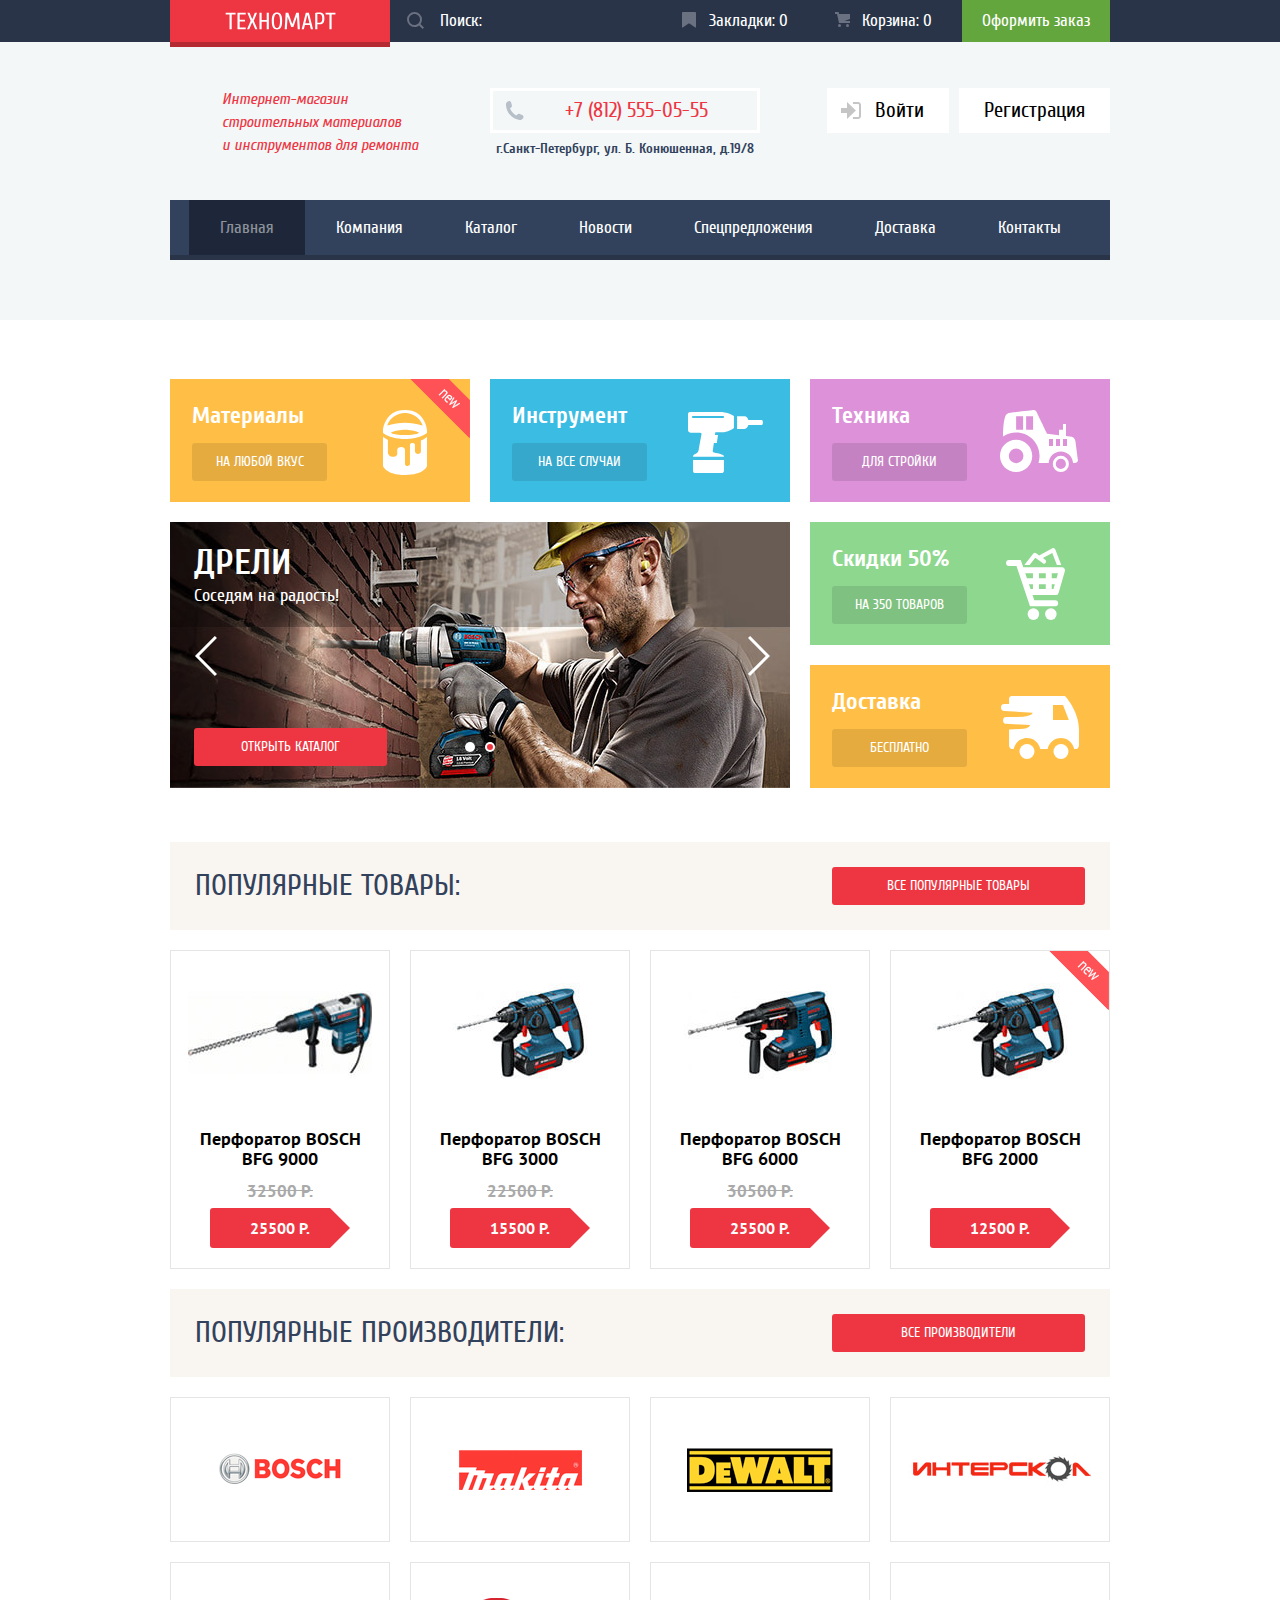
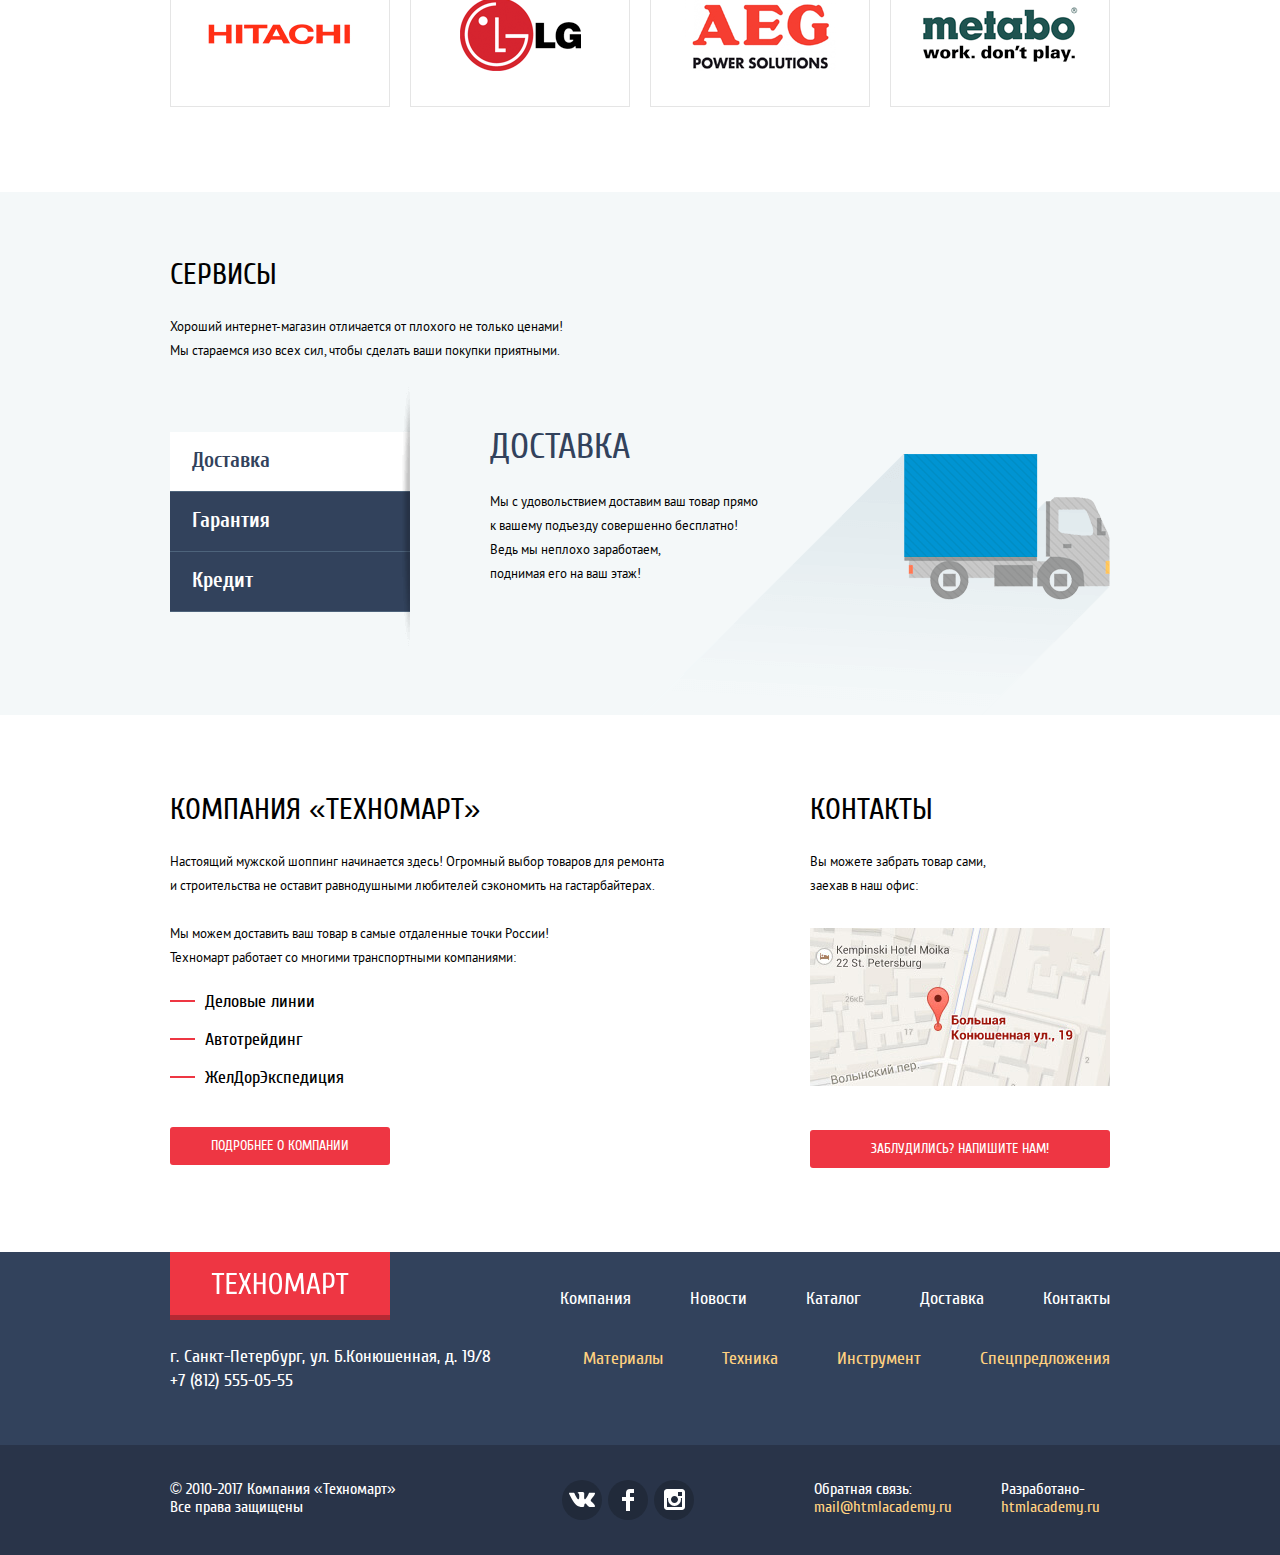
==== commit 174535f1: "убрал не существующие ссылки + поправил стили блока "Сервисы" главной страницы" ====
--- a/index.html
+++ b/index.html
@@ -4,7 +4,7 @@
     <meta charset="utf-8">
     <title>HTML Academy: Техномарт</title>
     <link rel="stylesheet" href="css/normalize.css">
-    <link rel="stylesheet" href="css/style.css">
+    <link rel="stylesheet" href="css/style.min.css">
   </head>
   <body>
     <header class="main-header">
@@ -30,26 +30,26 @@
             <li class="services-navigation__item services-navigation__item--bookmarks">
               <a
                 class="button services-navigation__link services-navigation__link--bookmark services-navigation__link--empty"
-                href="bookmarks.html">Закладки: <span>0</span></a>
+                href="#">Закладки: <span>0</span></a>
             </li>
             <li class="services-navigation__item services-navigation__item--cart">
-              <a class="button services-navigation__link services-navigation__link--empty" href="cart.html">Корзина:
+              <a class="button services-navigation__link services-navigation__link--empty" href="#">Корзина:
                 <span>0</span></a>
             </li>
           </ul>
-          <a class="button top-header__order" href="order.html">Оформить заказ</a>
+          <a class="button top-header__order" href="#">Оформить заказ</a>
         </div>
       </div>
       <div class="container main-header__middle">
         <p class="main-header__title">Интернет-магазин строительных материалов <br> и инструментов для ремонта</p>
         <div class="contact-info main-header__contact-info">
-          <p class="contact-info__tel">+7 (812) 555-05-55</p>
+          <a class="contact-info__tel" href="tel:+78125550555">+7 (812) 555-05-55</a>
           <p class="contact-info__address">г.Санкт-Петербург, ул. Б.&nbsp;Конюшенная, д.19/8</p>
         </div>
         <div class="user main-header__user">
           <ul class="user__navigation main-header__user">
             <li class="user__item">
-              <a class="user__button user__button--icon" href="login.html">
+              <a class="user__button user__button--icon" href="#">
                 <svg class="user__icon" xmlns="http://www.w3.org/2000/svg" width="20" height="17" viewBox="0 0 20 17"
                      fill="#c5c5c5">
                   <path d="M14.875 8.5L6 0v6H0v5h6v6z"/>
@@ -60,7 +60,7 @@
               </a>
             </li>
             <li class="user__item">
-              <a class="user__button" href="join.html">Регистрация</a>
+              <a class="user__button" href="#">Регистрация</a>
             </li>
           </ul>
         </div>
@@ -72,22 +72,22 @@
               <a class="navigation__link navigation__link--current">Главная</a>
             </li>
             <li class="navigation__item">
-              <a class="navigation__link" href="company.html">Компания</a>
+              <a class="navigation__link" href="#">Компания</a>
             </li>
             <li class="navigation__item">
               <a class="navigation__link" href="catalog.html">Каталог</a>
             </li>
             <li class="navigation__item">
-              <a class="navigation__link" href="news.html">Новости</a>
-            </li>
-            <li class="navigation__item">
-              <a class="navigation__link" href="special.html">Спецпредложения</a>
-            </li>
-            <li class="navigation__item">
-              <a class="navigation__link" href="delivery.html">Доставка</a>
-            </li>
-            <li class="navigation__item">
-              <a class="navigation__link" href="contacts.html">Контакты</a>
+              <a class="navigation__link" href="#">Новости</a>
+            </li>
+            <li class="navigation__item">
+              <a class="navigation__link" href="#">Спецпредложения</a>
+            </li>
+            <li class="navigation__item">
+              <a class="navigation__link" href="#">Доставка</a>
+            </li>
+            <li class="navigation__item">
+              <a class="navigation__link" href="#">Контакты</a>
             </li>
           </ul>
         </nav>
@@ -102,15 +102,15 @@
             <div class="promo-card promo-card--materials new">
               <p class="visually-hidden">Новинка</p>
               <h3 class="promo-card__title">Материалы</h3>
-              <a class="button promo-card__link" href="materials.html">На любой вкус</a>
+              <a class="button promo-card__link" href="#">На любой вкус</a>
             </div>
             <div class="promo-card promo-card--tools">
               <h3 class="promo-card__title">Инструмент</h3>
-              <a class="button promo-card__link" href="tools.html">На все случаи</a>
+              <a class="button promo-card__link" href="#">На все случаи</a>
             </div>
             <div class="promo-card promo-card--tech">
               <h3 class="promo-card__title">Техника</h3>
-              <a class="button promo-card__link" href="mechanism.html">Для стройки</a>
+              <a class="button promo-card__link" href="#">Для стройки</a>
             </div>
           </div>
           <div class="promo__container">
@@ -146,11 +146,11 @@
             <div>
               <div class="promo-card promo-card--sale">
                 <h3 class="promo-card__title">Скидки 50%</h3>
-                <a class="button promo-card__link" href="sale.html">На 350 товаров</a>
+                <a class="button promo-card__link" href="#">На 350 товаров</a>
               </div>
               <div class="promo-card promo-card--delivery">
                 <h3 class="promo-card__title">Доставка</h3>
-                <a class="button promo-card__link" href="delivery.html">Бесплатно</a>
+                <a class="button promo-card__link" href="#">Бесплатно</a>
               </div>
             </div>
           </div>
@@ -159,7 +159,7 @@
         <section class="hits index-page__hits">
           <div class="hits__headline">
             <h2 class="hits__title">Популярные товары:</h2>
-            <a class="button button--default hits__link" href="product-hits.html">Все популярные товары</a>
+            <a class="button button--default hits__link" href="#">Все популярные товары</a>
           </div>
           <ul class="hits__list">
             <li class="hits__item">
@@ -237,7 +237,7 @@
         <section class="hits index-page__hits">
           <div class="hits__headline">
             <h2 class="hits__title">Популярные производители:</h2>
-            <a class="button button--default hits__link" href="product-hits.html">Все производители</a>
+            <a class="button button--default hits__link" href="#">Все производители</a>
           </div>
           <ul class="hits__list">
             <li class="hits__item">
@@ -330,7 +330,7 @@
                 <h3 class="tabs__item-title">Кредит</h3>
                 <p class="tabs__item-text">Залезть в&nbsp;долговую яму стало проще!<br> Кредитные консультанты придут
                   вам на&nbsp;помощь.</p>
-                <a class="button button--default" href="request.html">Отправить заявку</a>
+                <a class="button button--default" href="#">Отправить заявку</a>
               </li>
             </ul>
           </div>
@@ -360,7 +360,7 @@
                   ЖелДорЭкспедиция
                 </li>
               </ul>
-              <a class="button button--default about__link" href="company.html">Подробнее о компании</a>
+              <a class="button button--default about__link" href="#">Подробнее о компании</a>
             </section>
             <section class="contacts">
               <h2 class="company-info__title">Контакты</h2>
@@ -379,45 +379,45 @@
           <a class="logo main-footer__logo">
             <img src="img/index-logo.svg" width="138" height="23" alt="Техномарт">
           </a>
-          <p class="main-footer__address">г.Санкт-Петербург, ул. Б.Конюшенная, д. 19/8 <br/> +7(812) 555-05-55</p>
+          <p class="main-footer__address">г. Санкт-Петербург, ул. Б.Конюшенная, д. 19/8 <br/> +7 (812) 555-05-55</p>
         </div>
         <nav class="footer-navigation main-footer__navigation">
           <ul class="footer-navigation__list">
             <li class="footer-navigation__item">
-              <a class="footer-navigation__link" href="company.html">Компания</a>
-            </li>
-            <li class="footer-navigation__item">
-              <a class="footer-navigation__link" href="news.html">Новости</a>
+              <a class="footer-navigation__link" href="#">Компания</a>
+            </li>
+            <li class="footer-navigation__item">
+              <a class="footer-navigation__link" href="#">Новости</a>
             </li>
             <li class="footer-navigation__item">
               <a class="footer-navigation__link" href="catalog.html">Каталог</a>
             </li>
             <li class="footer-navigation__item">
-              <a class="footer-navigation__link" href="delivery.html">Доставка</a>
-            </li>
-            <li class="footer-navigation__item">
-              <a class="footer-navigation__link" href="contacts.html">Контакты</a>
+              <a class="footer-navigation__link" href="#">Доставка</a>
+            </li>
+            <li class="footer-navigation__item">
+              <a class="footer-navigation__link" href="#">Контакты</a>
             </li>
           </ul>
           <ul class="footer-navigation__list footer-navigation__list--sub">
             <li class="footer-navigation__item">
-              <a class="footer-navigation__link" href="materials.html">Материалы</a>
-            </li>
-            <li class="footer-navigation__item">
-              <a class="footer-navigation__link" href="mechanism.html">Техника</a>
-            </li>
-            <li class="footer-navigation__item">
-              <a class="footer-navigation__link" href="tools.html">Инструмент</a>
-            </li>
-            <li class="footer-navigation__item">
-              <a class="footer-navigation__link" href="special.html">Спецпредложения</a>
+              <a class="footer-navigation__link" href="#">Материалы</a>
+            </li>
+            <li class="footer-navigation__item">
+              <a class="footer-navigation__link" href="#">Техника</a>
+            </li>
+            <li class="footer-navigation__item">
+              <a class="footer-navigation__link" href="#">Инструмент</a>
+            </li>
+            <li class="footer-navigation__item">
+              <a class="footer-navigation__link" href="#">Спецпредложения</a>
             </li>
           </ul>
         </nav>
       </div>
       <div class="sub-footer">
         <div class="container sub-footer__container">
-          <p class="sub-footer__copyright">&copy;2010-2017 Компания &laquo;Техномарт&raquo; Все права защищены</p>
+          <p class="sub-footer__copyright">&copy; 2010-2017 Компания &laquo;Техномарт&raquo; Все права защищены</p>
           <div class="social sub-footer__social">
             <ul class="social__list">
               <li>
@@ -495,7 +495,7 @@
     <section class="modal modal--cart">
       <h2 class="modal__message modal__message--success">Товар добавлен в корзину!</h2>
       <div class="modal__footer">
-        <a class="button button--default" href="order.html">Оформить заказ</a>
+        <a class="button button--default" href="#">Оформить заказ</a>
         <button class="button modal__button" type="button">Продолжить покупки</button>
       </div>
       <button class="close modal__close js-close-cart" type="button">
@@ -510,6 +510,6 @@
 
     <div class="modal-overlay"></div>
 
-    <script src="js/popup.js"></script>
+    <script src="js/script.min.js"></script>
   </body>
 </html>
--- a/css/style.min.css
+++ b/css/style.min.css
@@ -0,0 +1 @@
+@font-face{font-weight:400;font-family:"Cuprum";font-style:normal;src:url(../fonts/cuprum.woff2) format("woff2"),url(../fonts/cuprum.woff) format("woff")}@font-face{font-weight:700;font-family:"Cuprum";font-style:normal;src:url(../fonts/cuprumbold.woff2) format("woff2"),url(../fonts/cuprumbold.woff) format("woff")}@font-face{font-weight:400;font-family:"Cuprum";font-style:italic;src:url(../fonts/cuprumitalic.woff2) format("woff2"),url(../fonts/cuprumitalic.woff) format("woff")}@font-face{font-weight:400;font-family:"PT Sans";font-style:normal;src:url(../fonts/ptsans.woff2) format("woff2"),url(../fonts/ptsans.woff) format("woff")}@font-face{font-weight:700;font-family:"PT Sans";font-style:normal;src:url(../fonts/ptsansbold.woff2) format("woff2"),url(../fonts/ptsansbold.woff) format("woff")}body{min-width:960px;margin:0;padding:0;font-size:13px;line-height:24px;font-family:"Cuprum","Arial",sans-serif;color:rgb(0,0,0);font-style:normal;background-color:rgb(255,255,255)}a{text-decoration:none}img{max-width:100%;height:auto}.visually-hidden,input[type="checkbox"].visually-hidden,input[type="radio"].visually-hidden{position:absolute;width:1px;height:1px;margin:-1px;padding:0;overflow:hidden;white-space:nowrap;border:0;clip:rect(0 0 0 0)}.container{width:940px;margin:0 auto;padding:0 10px}.new::before{content:"";position:absolute;top:0;right:0;z-index:2;width:60px;height:60px;background-image:url(../img/new-label.png);background-repeat:no-repeat;background-position:0 0}.main-header{margin-bottom:59px;padding-bottom:60px;background-color:rgb(243,247,248)}.main-header--inner{margin-bottom:23px}.main-header__middle{display:-webkit-box;display:-ms-flexbox;display:flex;justify-content:flex-end;margin-bottom:39px;-webkit-box-pack:end;-ms-flex-pack:end}.button{padding:10px 10px;font-size:14px;line-height:18px;vertical-align:middle;text-align:center;color:rgb(255,255,255);text-transform:uppercase;border:none;border-radius:3px;cursor:pointer}.button--default{background-color:rgb(238,54,67)}.button--default:focus,.button--default:hover{background-color:rgb(202,44,55)}.button--default:active{background-color:rgb(186,39,50)}.logo{display:-webkit-box;display:-ms-flexbox;display:flex;justify-content:center;align-items:center;width:220px;height:42px;color:rgb(255,255,255);background-color:rgb(238,54,67);border-bottom-width:5px;border-bottom-style:solid;border-bottom-color:rgb(181,41,51);cursor:pointer;-webkit-box-align:center;-webkit-box-pack:center;-ms-flex-align:center;-ms-flex-pack:center}.logo:not([href]){cursor:default}.logo[href]:focus,.logo[href]:hover{background-color:rgb(202,44,55);border-bottom-color:rgb(154,33,42)}.logo[href]:active{background-color:rgb(186,39,50);border-bottom-color:rgb(142,30,38)}.top-header{margin-bottom:46px;font-size:17px;line-height:18px;color:rgb(255,255,255);background-color:rgb(41,52,73)}.top-header__container{position:relative;display:-webkit-box;display:-ms-flexbox;display:flex;align-items:flex-start;width:720px;padding-left:230px;-webkit-box-align:start;-ms-flex-align:start}.top-header__logo{position:absolute;top:0;left:10px}.top-header__order{display:block;padding:12px 20px;font:inherit;text-transform:none;background-color:rgb(99,166,62);border-radius:0}.top-header__order:focus,.top-header__order:hover{background-color:rgb(95,187,45)}.top-header__order:active{color:rgba(255,255,255,.6);background-color:rgb(81,133,52)}.top-header__search{width:270px}.search__content{position:relative;margin:0}.search__icon{position:absolute;top:12px;left:17px;opacity:.3}.search__input{position:relative;width:200px;height:18px;padding:12px 20px;padding-left:50px;font:inherit;color:rgb(255,255,255);background-color:transparent;border:none}.search__input::-webkit-input-placeholder{color:rgb(255,255,255)}.search__input:-ms-input-placeholder{color:rgb(255,255,255)}.search__input::-ms-input-placeholder{color:rgb(255,255,255)}.search__input::placeholder{color:rgb(255,255,255)}.search__input:hover{background-color:rgb(33,42,58)}.search__input:hover + .search__icon{opacity:1}.search__input:focus{color:rgb(0,0,0);background-color:rgb(255,255,255)}.search__input:focus + .search__icon{opacity:1;fill:rgb(238,54,67)}.services-navigation{display:-webkit-box;display:-ms-flexbox;display:flex;flex-wrap:wrap;margin:0;padding:0;list-style:none;-ms-flex-wrap:wrap}.top-header__services{margin-left:auto}.services-navigation__link{position:relative;display:block;padding:12px;padding-right:30px;padding-left:44px;font:inherit;text-transform:none;background-color:rgb(238,54,67);border-radius:0}.services-navigation__link::before{content:"";position:absolute;left:17px;width:16px;height:16px;background-image:url(../img/icon-cart.svg);background-repeat:no-repeat;background-position:0 0;opacity:.3}.services-navigation__link--bookmark::before{background-image:url(../img/icon-bookmark.svg);background-repeat:no-repeat;background-position:0 0}.services-navigation__link:focus,.services-navigation__link:hover{background-color:rgb(202,44,55)}.services-navigation__link:focus::before,.services-navigation__link:hover::before{opacity:1}.services-navigation__link:active{color:rgba(255,255,255,.6);background-color:rgb(186,39,50)}.services-navigation__link:active::before{opacity:.5}.services-navigation__link--empty{background-color:transparent}.services-navigation__link--empty:focus,.services-navigation__link--empty:hover{background-color:rgb(33,42,58)}.services-navigation__link--empty:active{color:rgba(255,255,255,.6);background-color:rgb(22,29,41)}.main-header__title{width:197px;margin:0;margin-right:71px;font-size:16px;line-height:23px;color:rgb(238,54,67);font-style:italic}.contacts{width:300px}.contacts__text{margin:0;margin-bottom:30px}.contacts__map{width:300px;height:158px}.contact__map-button{margin:0;margin-bottom:40px;padding:0;background:none;border:none;cursor:pointer}.contact__link{display:block;width:100%;font-family:"Cuprum","Arial",sans-serif}.main-header__contact-info{margin-right:50px}.contact-info{width:270px}.contact-info__tel{position:relative;display:block;margin:0;margin-bottom:4px;padding:9px 39px;padding-left:61px;font-size:21px;line-height:21px;text-align:center;color:rgb(238,54,67);border-width:3px;border-style:solid;border-color:rgb(255,255,255)}.contact-info__tel::before{content:"";position:absolute;top:10px;left:12px;width:19px;height:19px;background-image:url(../img/icon-phone.svg);background-repeat:no-repeat;background-position:0 0}.contact-info__address{margin:0;font-weight:700;font-size:14px;line-height:24px;text-align:center;color:rgb(50,66,92)}.about{width:540px}.company-info__text p{margin:0;margin-bottom:24px}.company-info__text p:last-of-type{margin-bottom:22px}.list{margin:0;margin-bottom:39px;padding:0}.list__item{position:relative;margin-bottom:18px;padding-left:35px}.list__item:last-child{margin-bottom:0}.list__item::before{content:"";position:absolute;top:8px;left:0;width:25px;height:2px;background-color:rgb(238,54,67)}.about__link{display:inline-block;min-width:200px;font-family:"Cuprum","Arial",sans-serif;vertical-align:middle}.user{width:300px}.user__navigation{display:-webkit-box;display:-ms-flexbox;display:flex;justify-content:flex-end;margin:0;margin-bottom:7px;padding:0;list-style:none;-webkit-box-pack:end;-ms-flex-pack:end}.user__item{margin-right:10px}.user__item:last-child{margin-right:0}.user__button{display:block;padding:12px 25px;font-size:21px;line-height:21px;color:rgb(0,0,0);text-transform:none;background-color:rgb(255,255,255)}.user__button--icon{position:relative;padding-left:48px}.user__button:focus,.user__button:hover{color:rgb(238,54,67)}.user__button:active{color:rgba(0,0,0,.3)}.user__button--profile:focus,.user__button--profile:hover{color:rgb(0,0,0)}.user__icon{content:"";position:absolute;top:14px;left:14px;fill:rgb(197,197,197)}.user__service{position:relative;padding:0 15px;padding-left:18px}.user__service::before{content:"";position:absolute;top:7px;left:0;width:4px;height:4px;background-color:rgb(50,66,92);border-radius:50%}.user__service:first-child::before{display:none}.user__button--logout{width:20px;height:17px;padding:14px 10px}.user__button--logout .user__icon{position:static}.user__button:focus .user__icon,.user__button:hover .user__icon{fill:rgb(50,66,92)}.user__services{display:-webkit-box;display:-ms-flexbox;display:flex;flex-wrap:wrap;margin:0;padding:0;list-style:none;-ms-flex-wrap:wrap}.user__button--service{padding:0;font-size:16px;line-height:18px;color:rgb(50,66,92);text-transform:none;text-decoration:underline;background-color:transparent}.navigation{color:rgb(255,255,255);background-color:rgb(50,66,92)}.navigation__list{display:-webkit-box;display:-ms-flexbox;display:flex;flex-wrap:wrap;justify-content:center;margin:0;padding:0;list-style:none;border-bottom:5px solid rgb(41,52,73);-webkit-box-pack:center;-ms-flex-pack:center;-ms-flex-wrap:wrap}.navigation__link{display:block;padding:19px 31px;font-size:17px;line-height:17px;color:rgb(255,255,255)}.navigation__link:focus,.navigation__link:hover{background-color:rgb(41,52,73)}.navigation__link:active,.navigation__link--current,.navigation__link--current:focus,.navigation__link--current:hover{color:rgba(255,255,255,.5);background-color:rgb(29,39,57)}.index-page__promo{margin-bottom:34px}.index-page__hits:last-child{margin-bottom:65px}.index-page__services{margin-bottom:80px}.inner-page__header{margin-bottom:21px}.inner-page__container{display:-webkit-box;display:-ms-flexbox;display:flex;justify-content:space-between;margin-bottom:60px;-webkit-box-pack:justify;-ms-flex-pack:justify}.inner-page__filter{width:220px}.inner-page__catalog{width:700px}.promo__container{display:-webkit-box;display:-ms-flexbox;display:flex;flex-wrap:wrap;justify-content:space-between;-webkit-box-pack:justify;-ms-flex-pack:justify;-ms-flex-wrap:wrap}.promo-card{position:relative;-webkit-box-sizing:border-box;box-sizing:border-box;width:300px;height:123px;margin-bottom:20px;padding-top:22px;padding-left:22px;color:rgb(255,255,255)}.promo-card--materials{background-color:rgb(255,191,71);background-image:url(../img/icon-1.svg);background-repeat:no-repeat;background-position:213px 31px}.promo-card--tools{background-color:rgb(59,188,227);background-image:url(../img/icon-2.svg);background-repeat:no-repeat;background-position:198px 33px}.promo-card--tech{background-color:rgb(220,145,216);background-image:url(../img/icon-3.svg);background-repeat:no-repeat;background-position:190px 31px}.promo-card--sale{background-color:rgb(142,215,143);background-image:url(../img/icon-4.svg);background-repeat:no-repeat;background-position:196px 26px}.promo-card--delivery{background-color:rgb(255,191,71);background-image:url(../img/icon-5.svg);background-repeat:no-repeat;background-position:191px 31px}.promo-card__title{margin:0;margin-bottom:12px;font-weight:700;font-size:24px;line-height:30px}.promo-card__link{display:inline-block;min-width:115px;padding:10px;font-size:14px;line-height:18px;vertical-align:middle;color:rgb(255,255,255);text-transform:uppercase;background-color:rgba(0,0,0,.1)}.promo-card__link:focus,.promo-card__link:hover{background-color:rgba(0,0,0,.2)}.promo-card__link:active{background-color:rgba(0,0,0,.3)}.carousel{position:relative;width:620px;height:266px;margin-right:20px;overflow:hidden}.carousel__slide-list{display:-webkit-box;display:-ms-flexbox;display:flex;margin:0;padding:0;list-style:none}.carousel__slide{flex-shrink:0;-ms-flex-negative:0}.carousel__button{position:absolute;bottom:22px;left:24px;padding:10px 47px}.carousel__scroll{position:absolute;top:114px;width:22px;height:40px;background-color:transparent;border:none;cursor:pointer}.carousel__scroll--prev{left:25px;background-image:url(../img/icon-left.svg);background-repeat:no-repeat;background-position:0 0}.carousel__scroll--next{right:20px;background-image:url(../img/icon-right.svg);background-repeat:no-repeat;background-position:0 0}.carousel__controls{position:absolute;bottom:36px;left:50%;display:-webkit-box;display:-ms-flexbox;display:flex;-webkit-transform:translateX(-50%);-ms-transform:translateX(-50%);transform:translateX(-50%)}.carousel__control{position:relative;display:block;width:10px;height:10px;margin-right:10px;padding:0;background-color:rgb(255,255,255);border:none;border-radius:50%}.carousel__control:last-child{margin-right:0}.carousel__control--active::before{content:"";position:absolute;top:50%;left:50%;width:6px;height:6px;margin-top:-3px;margin-left:-3px;background-color:rgb(238,54,67);border-radius:50%}.slide{position:relative;color:rgb(255,255,255);text-transform:uppercase}.slide__info{position:absolute;top:0;left:0;padding-top:23px;padding-left:24px}.slide__title{margin:0;margin-bottom:3px;font-size:36px;line-height:36px}.slide__text{margin:0;font-size:18px;line-height:24px;text-transform:none}.hits__list{display:-webkit-box;display:-ms-flexbox;display:flex;flex-wrap:wrap;margin:0;padding:0;list-style:none;-ms-flex-wrap:wrap}.hits__item{margin-right:20px;margin-bottom:20px}.hits__item:nth-child(4n){margin-right:0}.hits__link{min-width:233px;padding:10px 10px}.hits__headline{display:-webkit-box;display:-ms-flexbox;display:flex;justify-content:space-between;align-items:center;margin-bottom:20px;padding:25px;background-color:rgb(249,245,240);-webkit-box-align:center;-webkit-box-pack:justify;-ms-flex-align:center;-ms-flex-pack:justify}.hits__title{margin:0;font-weight:400;font-size:30px;line-height:30px;color:rgb(50,66,92);text-transform:uppercase}.card{position:relative;width:218px;min-height:316px;font-weight:700;font-size:17px;line-height:18px;font-family:"PT Sans","Arial",sans-serif;text-align:center;color:rgb(0,0,0);background-color:rgb(255,255,255);border-width:1px;border-style:solid;border-color:rgb(229,229,229)}.card .new::before{top:-1px;right:-1px}.card__thumbnail{width:184px;height:164px;margin-bottom:11px}.card__title{margin:0;margin-bottom:13px;padding:0 25px;font-size:18px;line-height:20px;color:rgb(0,0,0)}.card__actions-list{position:absolute;top:0;left:0;width:218px;height:88px;padding:40px 0;list-style:none;background-color:rgba(255,255,255,.9);opacity:0}.card:focus,.card:hover{-webkit-box-shadow:0 10px 25px 0 rgba(41,52,73,.5);box-shadow:0 10px 25px 0 rgba(41,52,73,.5)}.card--current .card__actions-list,.card:focus .card__actions-list,.card:hover .card__actions-list{opacity:1}.card:focus-within .card__actions-list{opacity:1}.card__action{display:block;-webkit-box-sizing:border-box;box-sizing:border-box;min-width:135px;margin:0 auto;margin-bottom:7px;font-weight:400;font-size:14px;line-height:18px;text-transform:uppercase;text-decoration:none;background-color:rgb(99,166,62);border-radius:3px;-webkit-box-shadow:inset 0 -3px 0 0 rgb(54,115,21);box-shadow:inset 0 -3px 0 0 rgb(54,115,21)}.card__action:focus,.card__action:hover{background-color:rgb(95,187,45)}.card__action:active{background-color:rgb(81,133,52);-webkit-box-shadow:none;box-shadow:none}.card__action--bookmark{color:rgb(50,66,92);background-color:rgb(255,255,255);border-width:3px;border-style:solid;border-color:rgb(99,166,62);-webkit-box-shadow:none;box-shadow:none}.card__action--bookmark:focus,.card__action--bookmark:hover{background-color:rgb(255,255,255);border-width:3px;border-style:solid;border-color:rgb(50,66,92)}.card__action--bookmark:active{color:rgb(50,66,92);background-color:rgb(255,255,255);border-width:3px;border-style:solid;border-color:rgb(50,66,92);opacity:.3}.card__origin-price{min-height:20px;margin:0;margin-bottom:6px;color:rgb(169,169,169);text-transform:uppercase;text-decoration:line-through}.card__current-price{position:relative;width:80px;margin:0 auto;margin-bottom:20px;padding:10px 30px;font-size:16px;line-height:20px;color:rgb(255,255,255);text-transform:uppercase;background-color:rgb(238,54,67);border-radius:3px}.card__current-price::after{content:"";position:absolute;top:0;right:-20px;border-width:20px;border-style:solid;border-color:white;border-left-color:rgb(238,54,67)}.brand{display:block;width:218px;height:108px;padding-top:35px;text-align:center;background-color:rgb(255,255,255);border-width:1px;border-style:solid;border-color:rgb(229,229,229)}.brand:focus,.brand:hover{-webkit-box-shadow:0 10px 25px 0 rgba(41,52,73,.5);box-shadow:0 10px 25px 0 rgba(41,52,73,.5)}.brand__thumbnail{width:184px;height:73px;margin-bottom:35px}.services{padding-top:68px;font-size:13px;line-height:24px;font-family:"PT Sans","Arial",sans-serif;color:rgb(0,0,0);background-color:rgb(244,248,249)}.services__title{margin:0;margin-bottom:25px;font-weight:400;font-size:30px;line-height:30px;font-family:"Cuprum","Arial",sans-serif;text-transform:uppercase}.services__text{width:400px;margin:0;margin-bottom:13px}.tabs{display:-webkit-box;display:-ms-flexbox;display:flex;justify-content:space-between;-webkit-box-pack:justify;-ms-flex-pack:justify}.tabs__controls{position:relative;width:240px;margin:0;padding:0;padding-top:56px;list-style:none}.tabs__controls::after{content:"";position:absolute;top:0;right:0;width:10px;height:279px;background-image:url(../img/services-shadow.png);background-repeat:no-repeat;background-position:0 0}.tabs__control{display:block;width:100%;padding:13px 22px;padding-bottom:17px;font-weight:700;font-size:21px;line-height:30px;font-family:"Cuprum","Arial",sans-serif;text-align:left;color:rgb(255,255,255);text-transform:none;background-color:rgb(50,66,92);border:none;border-radius:0;box-shadow:inset 0 -1px 0 0 rgb(77,99,123)}.tabs__control:focus,.tabs__control:hover{background-color:rgb(41,52,73)}.tabs__control:active,.tabs__control--current,.tabs__control--current:focus,.tabs__control--current:hover{color:rgb(50,66,92);background-color:rgb(255,255,255)}.tabs__list{display:flex;width:620px;min-height:290px;margin:0;padding:0;padding-top:49px;list-style:none}.tabs__item{display:none;width:100%;min-height:265px;background-image:url(../img/services-slide-1.png);background-repeat:no-repeat;background-position:bottom right}.tabs__item:nth-child(2){background-image:url(../img/services-slide-2.png)}.tabs__item:nth-child(3){background-image:url(../img/services-slide-3.png)}.tabs__item--current{display:block}.tabs__item-title{margin:0;margin-bottom:22px;font-weight:400;font-size:36px;line-height:43px;font-family:"Cuprum","Arial",sans-serif;color:rgb(50,66,92);text-transform:uppercase}.tabs__item-text{width:380px;margin:0;margin-bottom:25px}.company-info{font-size:13px;line-height:24px;font-family:"PT Sans","Arial",sans-serif;color:rgb(0,0,0);background-color:rgb(255,255,255)}.company-info__container{display:-webkit-box;display:-ms-flexbox;display:flex;justify-content:space-between;-webkit-box-pack:justify;-ms-flex-pack:justify}.company-info__title{margin:0;margin-bottom:25px;font-weight:400;font-size:30px;line-height:30px;font-family:"Cuprum","Arial",sans-serif;text-transform:uppercase}.list{list-style:none;font-size:18px;line-height:20px;font-family:"Cuprum","Arial",sans-serif}.main-footer{margin-top:84px;color:rgb(255,255,255);background-color:rgb(50,66,92)}.main-footer--inner{margin-top:0}.main-footer__top{display:-webkit-box;display:-ms-flexbox;display:flex;justify-content:space-between;padding-bottom:38px;-webkit-box-pack:justify;-ms-flex-pack:justify}.main-footer__info{width:380px}.main-footer__logo{height:63px;margin-bottom:25px}.main-footer__navigation{width:550px}.main-footer__address{margin:0;font-size:18px;line-height:24px}.footer-navigation{padding-top:35px}.footer-navigation__list{display:-webkit-box;display:-ms-flexbox;display:flex;flex-wrap:wrap;justify-content:flex-end;margin:0;margin-bottom:35px;padding:0;list-style:none;-webkit-box-pack:end;-ms-flex-pack:end;-ms-flex-wrap:wrap}.footer-navigation__link{font-size:18px;line-height:24px;color:rgb(255,255,255);text-decoration:none}.footer-navigation__item{margin-left:59px}.footer-navigation__item:first-child{margin-left:0}.footer-navigation__list--sub .footer-navigation__link{color:rgb(255,209,128)}.footer-navigation__link:focus,.footer-navigation__link:hover{text-decoration:underline}.footer-navigation__link:active{opacity:.5}.sub-footer{font-size:16px;line-height:18px;color:rgb(255,255,255);background-color:rgb(41,52,73)}.sub-footer__container{display:-webkit-box;display:-ms-flexbox;display:flex;padding:35px 0}.sub-footer__copyright{width:230px;margin:0;margin-right:162px}.sub-footer__social{width:132px;margin-right:120px}.sub-footer__mail{width:140px;margin:0;margin-right:47px}.sub-footer__development{width:100px;margin:0}.social__list{display:-webkit-box;display:-ms-flexbox;display:flex;flex-wrap:wrap;justify-content:space-between;margin:0;padding:0;list-style:none;-webkit-box-pack:justify;-ms-flex-pack:justify;-ms-flex-wrap:wrap}.social-button{display:block;width:40px;height:40px;background-color:rgb(33,42,58);border-radius:50%}.social-button--vk{background-image:url(../img/icon-vk.svg);background-repeat:no-repeat;background-position:center}.social-button--fb{background-image:url(../img/icon-fb.svg);background-repeat:no-repeat;background-position:center}.social-button--inst{background-image:url(../img/icon-insta.svg);background-repeat:no-repeat;background-position:center}.social-button:focus,.social-button:hover,.social-button:active{background-color:rgb(238,54,67)}.sub-footer__link{font:inherit;color:rgb(255,209,128)}.sub-footer__link:focus,.sub-footer__link:hover{text-decoration:underline}.sub-footer__link:active{color:rgb(238,54,67)}.feedback__label{font-size:18px;line-height:18px;color:rgb(0,0,0)}.feedback__input{font:inherit;line-height:18px;background-color:transparent;border-width:2px;border-style:solid;border-color:rgb(222,227,228)}.feedback__input:hover{border-color:rgb(181,181,181)}.feedback__input:focus{border-color:rgb(238,54,67)}.breadcrumbs{display:-webkit-box;display:-ms-flexbox;display:flex;flex-wrap:wrap;justify-content:flex-start;margin:0;padding:0;list-style:none;font-size:13px;line-height:18px;font-family:"PT Sans","Arial",sans-serif;color:rgb(0,0,0);text-transform:uppercase;-webkit-box-pack:start;-ms-flex-pack:start;-ms-flex-wrap:wrap}.inner-page__breadcrumbs{margin-bottom:20px}.breadcrumbs__item{position:relative;padding-right:40px}.breadcrumbs__item::after{content:"";position:absolute;top:2px;right:14px;width:8px;height:12px;background-image:url(../img/icon-right-small.svg);background-repeat:no-repeat;background-position:0 0}.breadcrumbs__link{display:block;font:inherit;color:rgb(0,0,0)}.breadcrumbs__link--home{width:14px;height:14px;background-image:url(../img/icon-home.svg);background-repeat:no-repeat;background-position:0 0}.breadcrumbs__link:focus,.breadcrumbs__link:hover{text-decoration:underline}.breadcrumbs__link:active{color:rgba(0,0,0,.3);text-decoration:none}.inner-page__title{margin:0;margin-bottom:20px;padding:30px;font-weight:400;font-size:30px;line-height:30px;color:rgb(50,66,92);text-transform:uppercase;background-color:rgb(242,246,248)}.filter{font-family:"PT Sans","Arial",sans-serif;text-transform:uppercase}.filter__title{margin:0;margin-bottom:10px;padding:10px 18px;font-weight:400;font-size:13px;line-height:18px;background-color:rgb(247,243,236)}.filter__group{margin:0;margin-bottom:17px;padding:0;border:none;border-bottom:1px solid rgb(229,229,229)}.filter__group:last-of-type{margin-bottom:55px;border:none}.filter__group-title{margin-bottom:14px;font-weight:700;font-size:17px;line-height:30px}.filter__list{margin:0;margin-bottom:21px;padding:0;list-style:none}.filter__item{margin-bottom:15px}.filter__item:last-child{margin-bottom:0}.filter__label{position:relative;padding-left:35px;font-size:15px;line-height:20px}.filter__indicator{position:absolute;top:50%;left:0;width:27px;height:23px;background-image:url(../img/checkbox-off.svg);background-repeat:no-repeat;background-position:0 0;-webkit-transform:translateY(-50%);-ms-transform:translateY(-50%);transform:translateY(-50%)}.filter__indicator--checkbox{width:27px;height:23px;background-image:url(../img/checkbox-off.svg);background-repeat:no-repeat;background-position:0 0}.filter__indicator--radio{display:block;width:25px;height:25px;background-image:url(../img/radio-off.svg);background-repeat:no-repeat;background-position:0 0}.filter__input:focus + .filter__indicator{outline:thin dotted;outline:5px auto -webkit-focus-ring-color}.filter__input:disabled + .filter__label,.filter__input:disabled + .filter__checkbox{opacity:.4}.filter__input:checked + .filter__indicator--checkbox{background-image:url(../img/checkbox-on.svg);background-repeat:no-repeat;background-position:0 0}.filter__input:checked + .filter__indicator--radio{background-image:url(../img/radio-on.svg);background-repeat:no-repeat;background-position:0 0}.filter__button{min-width:138px;font-size:13px;line-height:18px;color:rgb(0,0,0);background-color:rgb(255,255,255);border-width:1px;border-style:solid;border-color:rgb(229,229,299)}.filter__button:focus,.filter__button:hover{border-color:rgb(189,198,202)}.filter__button:active{border-color:rgb(238,54,67)}.range__view{position:relative;width:220px;height:80px;margin-bottom:9px;background-color:rgb(247,243,236)}.range__view::before,.range__view::after{content:"";position:absolute;top:50%;left:20px;height:2px;margin-top:-1px}.range__view::before{width:180px;background-color:rgb(215,220,222)}.range__view::after{width:152px;background-color:rgb(0,202,116)}.range__button{content:"";position:absolute;z-index:1;display:block;width:20px;height:22px;margin-top:-11px;padding:0;background-color:transparent;background-image:url(../img/filter-button.svg);background-repeat:no-repeat;background-position:0 0;border:none;cursor:pointer}.range__button--min{top:50%;left:20px}.range__button--max{top:50%;left:160px}.range__inputs{display:-webkit-box;display:-ms-flexbox;display:flex;justify-content:space-between;align-items:center;margin:0;padding-bottom:25px;-webkit-box-align:center;-webkit-box-pack:justify;-ms-flex-align:center;-ms-flex-pack:justify}.range__input{width:75px;padding:10px;padding-right:5px;padding-left:20px;font-size:17px;line-height:18px;font-family:inherit;text-align:center;color:rgb(0,0,0);background-color:rgb(247,243,236);border:none;border-radius:3px}.sort-panel{display:-webkit-box;display:-ms-flexbox;display:flex;align-items:center;padding:10px 17px;font-size:13px;line-height:18px;font-family:"PT Sans","Arial",sans-serif;color:rgb(0,0,0);text-transform:uppercase;background-color:rgb(247,243,236);-webkit-box-align:center;-ms-flex-align:center}.catalog__sort{margin-bottom:20px}.sort-panel__title{margin:0;margin-right:auto}.sort-panel__list{display:-webkit-box;display:-ms-flexbox;display:flex;flex-wrap:wrap;justify-content:flex-start;width:380px;margin:0;margin-right:20px;padding:0;list-style:none;-webkit-box-pack:start;-ms-flex-pack:start;-ms-flex-wrap:wrap}.sort-panel__item{margin-right:70px}.sort-panel__item:last-child{margin-right:0}.direction{display:-webkit-box;display:-ms-flexbox;display:flex;flex-wrap:wrap;justify-content:space-between;width:43px;margin:0;margin-right:7px;padding:0;list-style:none;-webkit-box-pack:justify;-ms-flex-pack:justify;-ms-flex-wrap:wrap}.direction__link{display:block;width:11px;height:10px}.direction__link:focus,.direction__link:hover{fill:rgb(0,0,0)}.direction__link--revert{-webkit-transform:rotate(180deg);-ms-transform:rotate(180deg);transform:rotate(180deg)}.direction__link--current,.direction__link--current:focus,.direction__link--current:hover,.direction__link:active{fill:rgb(238,54,67)}.sort-panel__link{font:inherit;color:rgba(0,0,0,.3);border-bottom:1px dotted rgb(238,54,67)}.sort-panel__link:focus,.sort-panel__link:hover{color:rgb(0,0,0);border-bottom-style:solid}.sort-panel__link:active,.sort-panel__link--current,.sort-panel__link--current:focus,.sort-panel__link--current:hover,.sort-panel__link--current:active{color:rgb(238,54,67);border:none}.catalog__list{display:-webkit-box;display:-ms-flexbox;display:flex;flex-wrap:wrap;margin:0;margin-bottom:28px;padding:0;list-style:none;-ms-flex-wrap:wrap}.catalog__item{margin-right:20px;margin-bottom:20px}.catalog__item:nth-child(3n){margin-right:0}.pagination{display:-webkit-box;display:-ms-flexbox;display:flex;flex-wrap:wrap;justify-content:flex-start;margin:0;padding:0;list-style:none;-webkit-box-pack:start;-ms-flex-pack:start;-ms-flex-wrap:wrap}.pagination__link{display:block;-webkit-box-sizing:border-box;box-sizing:border-box;min-width:38px;margin-right:10px;padding:9px;font-size:13px;line-height:18px;font-family:"PT Sans","Arial",sans-serif;text-align:center;color:rgb(0,0,0);text-transform:uppercase;background-color:rgb(255,255,255);border-width:1px;border-style:solid;border-color:rgb(229,229,299);border-radius:3px}.pagination__link--next{margin-right:0;padding-right:32px;padding-left:32px}.pagination__link:focus,.pagination__link:hover{border-color:rgb(189,198,202)}.pagination__link:active{border-color:rgb(238,54,67)}.pagination__link--current,.pagination__link--current:focus,.pagination__link--current:hover,.pagination__link--current:active{color:rgb(255,255,255);background-color:rgb(238,54,67);border-color:rgb(238,54,67)}.tool-info{padding-top:67px;padding-bottom:68px;background-color:rgb(242,246,248)}.tool-info__title{margin:0;margin-bottom:24px;font-weight:400;font-size:30px;line-height:30px;text-transform:uppercase}.tool-info__text{margin:0;font-size:13px;line-height:24px;font-family:"PT Sans","Arial",sans-serif}.modal{position:fixed;top:50%;left:50%;z-index:10;display:none;max-width:960px;background-color:rgb(255,255,255);border-top:7px solid rgb(238,54,67);-webkit-box-shadow:0 20px 40px 0 rgba(0,0,0,.75);box-shadow:0 20px 40px 0 rgba(0,0,0,.75);-webkit-transform:translateX(-50%) translateY(-50%);-ms-transform:translateX(-50%) translateY(-50%);transform:translateX(-50%) translateY(-50%)}.modal--show{display:block}.modal--map{width:940px;height:446px;border-top:none}.modal--feedback{padding-top:50px}.modal--cart .button{width:200px}.modal__embedded-map{position:relative;z-index:2;border:none}.modal__map{position:absolute;top:0;left:0;z-index:1}.modal__message{margin:0;padding:65px;padding-right:125px;padding-left:179px;font-weight:400;font-size:30px;line-height:30px;color:rgb(0,0,0);background-color:rgb(255,255,255)}.modal__message--success{background-image:url(../img/icon-mark.svg);background-repeat:no-repeat;background-position:81px 50px}.modal__button{color:rgb(0,0,0);background-color:rgb(255,255,255)}.modal__footer{display:-webkit-box;display:-ms-flexbox;display:flex;flex-wrap:wrap;justify-content:space-between;padding:37px 80px;background-color:rgb(244,244,244);-webkit-box-pack:justify;-ms-flex-pack:justify;-ms-flex-wrap:wrap}.modal__close{position:absolute;top:8px;right:4px;z-index:3}.close{background:none;border:none;cursor:pointer}.close__icon{fill:rgb(238,54,67)}.modal__close:focus .close__icon,.modal__close:hover .close__icon{fill:rgb(202,44,55)}.modal__close:active .close__icon{fill:rgb(186,39,50)}.feedback-form__wrapper{padding:0 80px}.feedback-form__row{display:-webkit-box;display:-ms-flexbox;display:flex}.feedback-form__column{width:220px;margin-right:20px}.feedback-form__column:last-child{margin-right:0}.feedback-form__label{display:block;margin-bottom:8px;font-size:18px;line-height:18px}.feedback-form__input,.feedback-form__textarea{display:block;-webkit-box-sizing:border-box;box-sizing:border-box;width:100%;margin-bottom:19px;padding:8px 14px;font-size:13px;line-height:18px;border-width:2px;border-style:solid;border-color:rgb(222,227,228);border-radius:3px}.feedback-form__textarea{min-height:114px}.feedback-form__input:hover,.feedback-form__textarea:hover{border-color:rgb(181,181,181)}.feedback-form__input:focus,.feedback-form__textarea:focus{border-color:rgb(238,54,67)}.feedback-form__submit{display:block;width:100%}.modal-overlay{position:fixed;top:0;left:0;z-index:9;display:none;width:100%;height:100%}.modal-overlay--show{display:block}
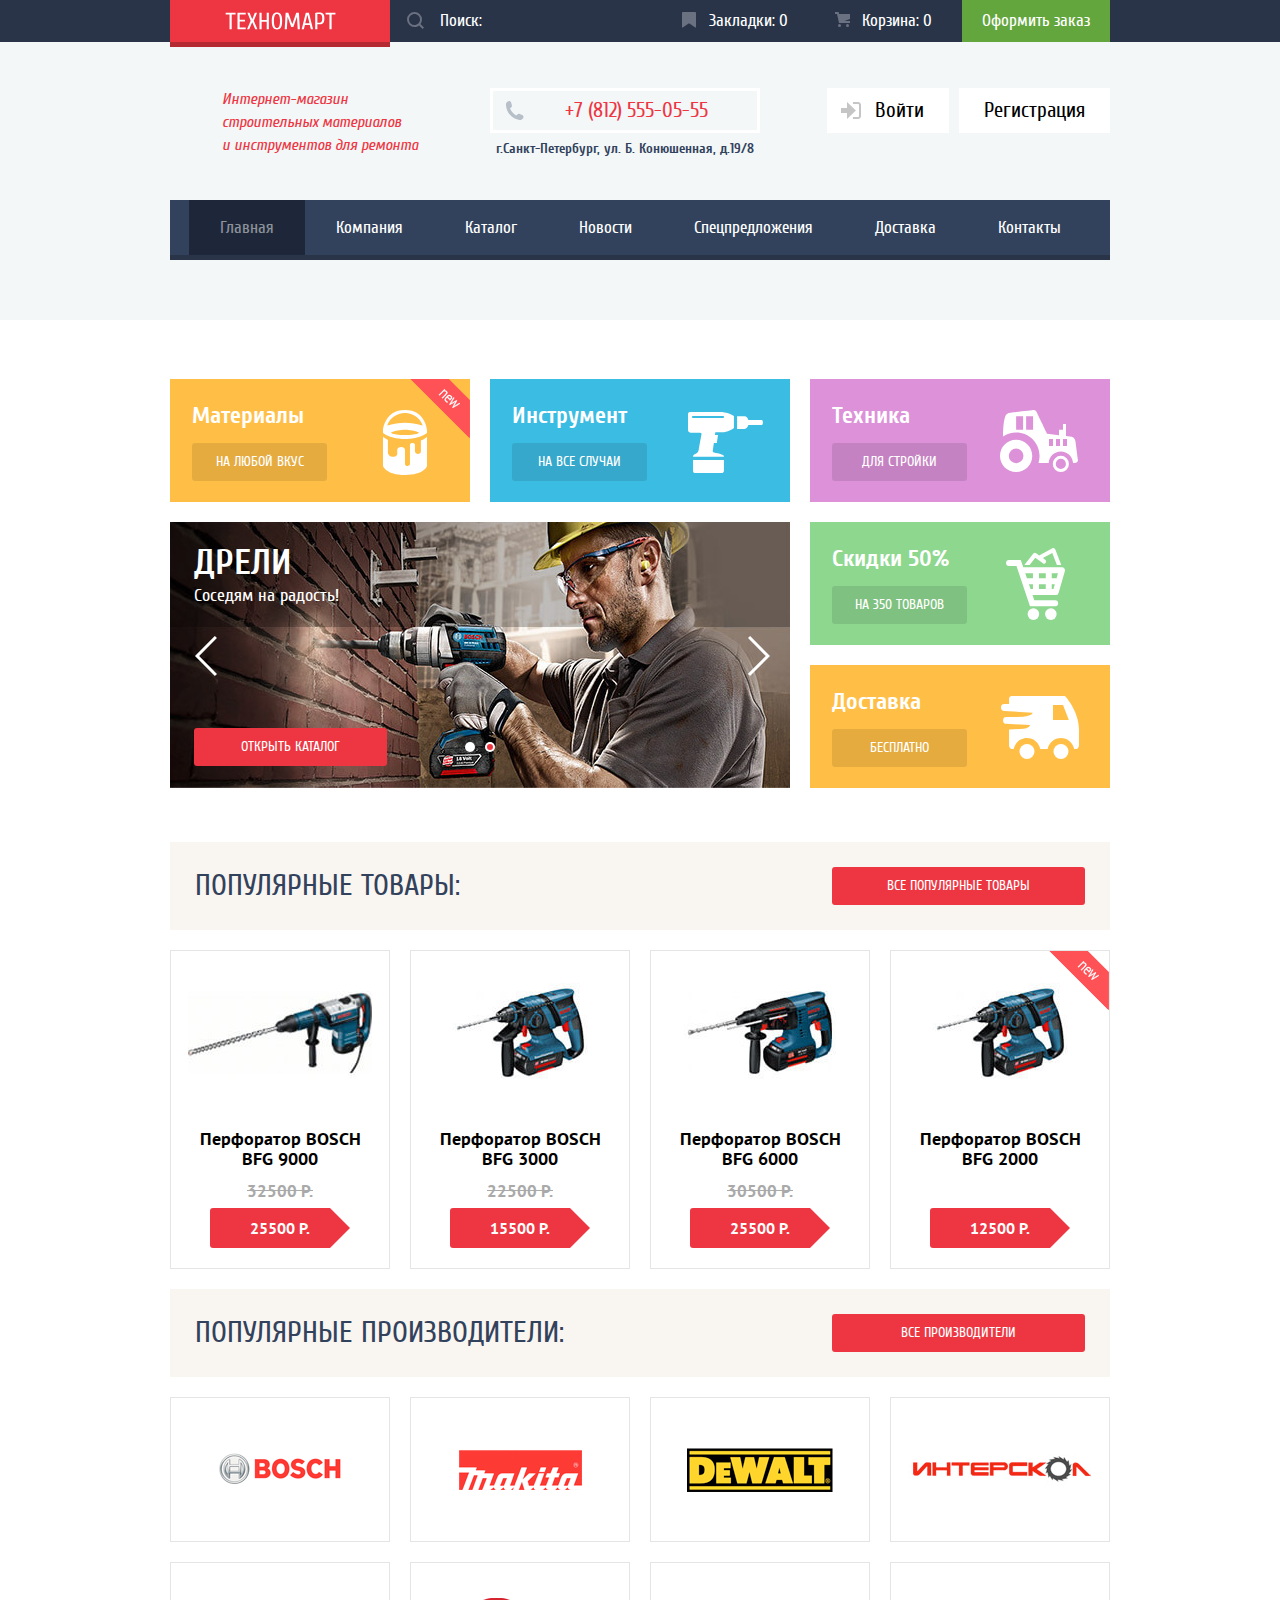
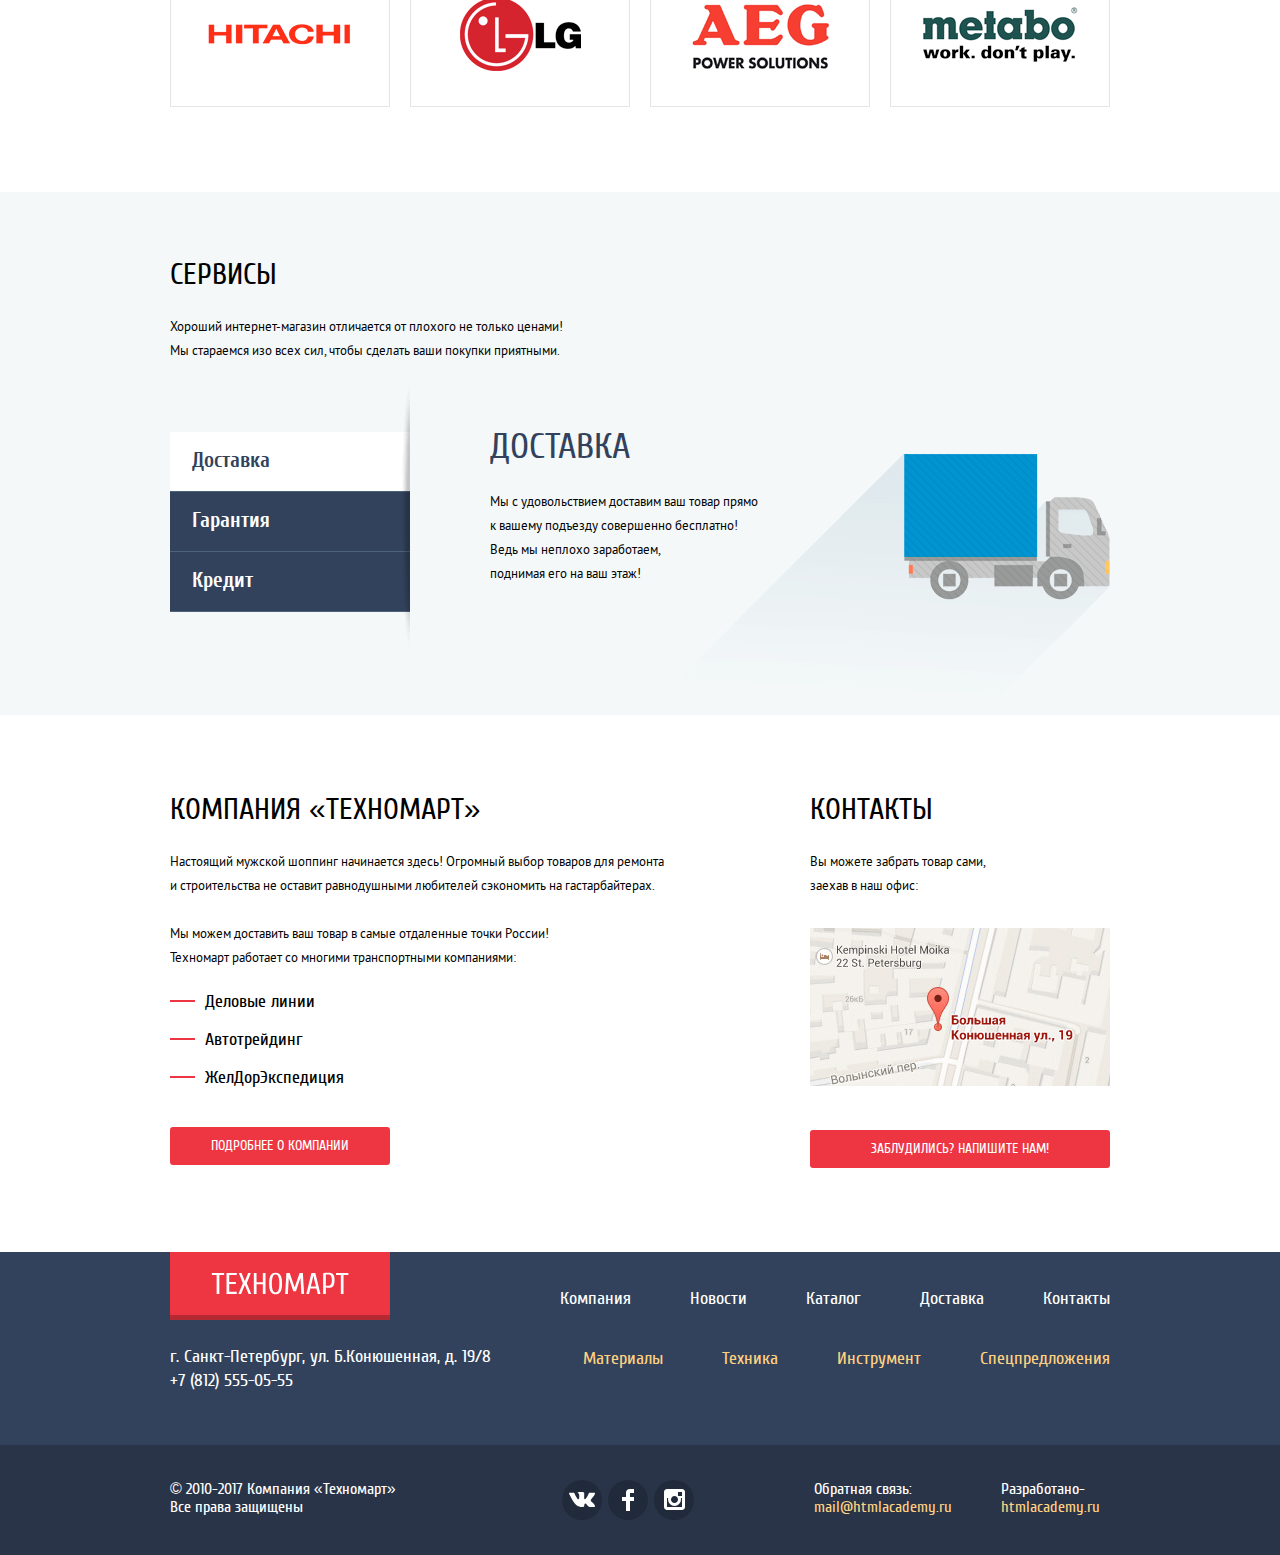
==== commit 9a4716b2: "Анимировал слайдер и блок "Сервисы"" ====
--- a/index.html
+++ b/index.html
@@ -118,17 +118,17 @@
               <ul class="carousel__slide-list">
                 <li class="slide carousel__slide">
                   <div class="slide__info">
+                    <h3 class="slide__title">Перфораторы</h3>
+                    <p class="slide__text">Настоящие мужские игрушки</p>
+                  </div>
+                  <img src="img/slide-1.jpg" width="620" height="266" alt="Перфораторы. Настоящие мужские игрушки">
+                </li>
+                <li class="slide carousel__slide carousel__slide--current">
+                  <div class="slide__info">
                     <h3 class="slide__title">Дрели</h3>
                     <p class="slide__text">Соседям на радость!</p>
                   </div>
                   <img src="img/slide-2.jpg" width="620" height="266" alt="Дрели. Соседям на радость!">
-                </li>
-                <li class="slide carousel__slide">
-                  <div class="slide__info">
-                    <h3 class="slide__title">Перфораторы</h3>
-                    <p class="slide__text">Настоящие мужские игрушки</p>
-                  </div>
-                  <img src="img/slide-1.jpg" width="620" height="266" alt="Перфораторы. Настоящие мужские игрушки">
                 </li>
               </ul>
               <button class="carousel__scroll carousel__scroll--prev" type="button"><span class="visually-hidden">Предыдущий слайд</span>
@@ -136,12 +136,18 @@
               <button class="carousel__scroll carousel__scroll--next" type="button"><span class="visually-hidden">Следующий слайд</span>
               </button>
               <a class="button button--default carousel__button" href="catalog.html">Открыть каталог</a>
-              <div class="carousel__controls">
-                <button class="carousel__control" type="button"><span class="visually-hidden">Слайд про дрели</span>
-                </button>
-                <button class="carousel__control carousel__control--active" type="button"><span class="visually-hidden">Слайд про перфораторы</span>
-                </button>
-              </div>
+              <ul class="carousel__controls">
+                <li class="carousel__control">
+                  <button class="carousel__slide-indicator" type="button">
+                    <span class="visually-hidden">Слайд про дрели</span>
+                  </button>
+                </li>
+                <li class="carousel__control">
+                  <button class="carousel__slide-indicator carousel__slide-indicator--current" type="button">
+                    <span class="visually-hidden">Слайд про перфораторы</span>
+                  </button>
+                </li>
+              </ul>
             </div>
             <div>
               <div class="promo-card promo-card--sale">
--- a/css/style.min.css
+++ b/css/style.min.css
@@ -1 +1 @@
-@font-face{font-weight:400;font-family:"Cuprum";font-style:normal;src:url(../fonts/cuprum.woff2) format("woff2"),url(../fonts/cuprum.woff) format("woff")}@font-face{font-weight:700;font-family:"Cuprum";font-style:normal;src:url(../fonts/cuprumbold.woff2) format("woff2"),url(../fonts/cuprumbold.woff) format("woff")}@font-face{font-weight:400;font-family:"Cuprum";font-style:italic;src:url(../fonts/cuprumitalic.woff2) format("woff2"),url(../fonts/cuprumitalic.woff) format("woff")}@font-face{font-weight:400;font-family:"PT Sans";font-style:normal;src:url(../fonts/ptsans.woff2) format("woff2"),url(../fonts/ptsans.woff) format("woff")}@font-face{font-weight:700;font-family:"PT Sans";font-style:normal;src:url(../fonts/ptsansbold.woff2) format("woff2"),url(../fonts/ptsansbold.woff) format("woff")}body{min-width:960px;margin:0;padding:0;font-size:13px;line-height:24px;font-family:"Cuprum","Arial",sans-serif;color:rgb(0,0,0);font-style:normal;background-color:rgb(255,255,255)}a{text-decoration:none}img{max-width:100%;height:auto}.visually-hidden,input[type="checkbox"].visually-hidden,input[type="radio"].visually-hidden{position:absolute;width:1px;height:1px;margin:-1px;padding:0;overflow:hidden;white-space:nowrap;border:0;clip:rect(0 0 0 0)}.container{width:940px;margin:0 auto;padding:0 10px}.new::before{content:"";position:absolute;top:0;right:0;z-index:2;width:60px;height:60px;background-image:url(../img/new-label.png);background-repeat:no-repeat;background-position:0 0}.main-header{margin-bottom:59px;padding-bottom:60px;background-color:rgb(243,247,248)}.main-header--inner{margin-bottom:23px}.main-header__middle{display:-webkit-box;display:-ms-flexbox;display:flex;justify-content:flex-end;margin-bottom:39px;-webkit-box-pack:end;-ms-flex-pack:end}.button{padding:10px 10px;font-size:14px;line-height:18px;vertical-align:middle;text-align:center;color:rgb(255,255,255);text-transform:uppercase;border:none;border-radius:3px;cursor:pointer}.button--default{background-color:rgb(238,54,67)}.button--default:focus,.button--default:hover{background-color:rgb(202,44,55)}.button--default:active{background-color:rgb(186,39,50)}.logo{display:-webkit-box;display:-ms-flexbox;display:flex;justify-content:center;align-items:center;width:220px;height:42px;color:rgb(255,255,255);background-color:rgb(238,54,67);border-bottom-width:5px;border-bottom-style:solid;border-bottom-color:rgb(181,41,51);cursor:pointer;-webkit-box-align:center;-webkit-box-pack:center;-ms-flex-align:center;-ms-flex-pack:center}.logo:not([href]){cursor:default}.logo[href]:focus,.logo[href]:hover{background-color:rgb(202,44,55);border-bottom-color:rgb(154,33,42)}.logo[href]:active{background-color:rgb(186,39,50);border-bottom-color:rgb(142,30,38)}.top-header{margin-bottom:46px;font-size:17px;line-height:18px;color:rgb(255,255,255);background-color:rgb(41,52,73)}.top-header__container{position:relative;display:-webkit-box;display:-ms-flexbox;display:flex;align-items:flex-start;width:720px;padding-left:230px;-webkit-box-align:start;-ms-flex-align:start}.top-header__logo{position:absolute;top:0;left:10px}.top-header__order{display:block;padding:12px 20px;font:inherit;text-transform:none;background-color:rgb(99,166,62);border-radius:0}.top-header__order:focus,.top-header__order:hover{background-color:rgb(95,187,45)}.top-header__order:active{color:rgba(255,255,255,.6);background-color:rgb(81,133,52)}.top-header__search{width:270px}.search__content{position:relative;margin:0}.search__icon{position:absolute;top:12px;left:17px;opacity:.3}.search__input{position:relative;width:200px;height:18px;padding:12px 20px;padding-left:50px;font:inherit;color:rgb(255,255,255);background-color:transparent;border:none}.search__input::-webkit-input-placeholder{color:rgb(255,255,255)}.search__input:-ms-input-placeholder{color:rgb(255,255,255)}.search__input::-ms-input-placeholder{color:rgb(255,255,255)}.search__input::placeholder{color:rgb(255,255,255)}.search__input:hover{background-color:rgb(33,42,58)}.search__input:hover + .search__icon{opacity:1}.search__input:focus{color:rgb(0,0,0);background-color:rgb(255,255,255)}.search__input:focus + .search__icon{opacity:1;fill:rgb(238,54,67)}.services-navigation{display:-webkit-box;display:-ms-flexbox;display:flex;flex-wrap:wrap;margin:0;padding:0;list-style:none;-ms-flex-wrap:wrap}.top-header__services{margin-left:auto}.services-navigation__link{position:relative;display:block;padding:12px;padding-right:30px;padding-left:44px;font:inherit;text-transform:none;background-color:rgb(238,54,67);border-radius:0}.services-navigation__link::before{content:"";position:absolute;left:17px;width:16px;height:16px;background-image:url(../img/icon-cart.svg);background-repeat:no-repeat;background-position:0 0;opacity:.3}.services-navigation__link--bookmark::before{background-image:url(../img/icon-bookmark.svg);background-repeat:no-repeat;background-position:0 0}.services-navigation__link:focus,.services-navigation__link:hover{background-color:rgb(202,44,55)}.services-navigation__link:focus::before,.services-navigation__link:hover::before{opacity:1}.services-navigation__link:active{color:rgba(255,255,255,.6);background-color:rgb(186,39,50)}.services-navigation__link:active::before{opacity:.5}.services-navigation__link--empty{background-color:transparent}.services-navigation__link--empty:focus,.services-navigation__link--empty:hover{background-color:rgb(33,42,58)}.services-navigation__link--empty:active{color:rgba(255,255,255,.6);background-color:rgb(22,29,41)}.main-header__title{width:197px;margin:0;margin-right:71px;font-size:16px;line-height:23px;color:rgb(238,54,67);font-style:italic}.contacts{width:300px}.contacts__text{margin:0;margin-bottom:30px}.contacts__map{width:300px;height:158px}.contact__map-button{margin:0;margin-bottom:40px;padding:0;background:none;border:none;cursor:pointer}.contact__link{display:block;width:100%;font-family:"Cuprum","Arial",sans-serif}.main-header__contact-info{margin-right:50px}.contact-info{width:270px}.contact-info__tel{position:relative;display:block;margin:0;margin-bottom:4px;padding:9px 39px;padding-left:61px;font-size:21px;line-height:21px;text-align:center;color:rgb(238,54,67);border-width:3px;border-style:solid;border-color:rgb(255,255,255)}.contact-info__tel::before{content:"";position:absolute;top:10px;left:12px;width:19px;height:19px;background-image:url(../img/icon-phone.svg);background-repeat:no-repeat;background-position:0 0}.contact-info__address{margin:0;font-weight:700;font-size:14px;line-height:24px;text-align:center;color:rgb(50,66,92)}.about{width:540px}.company-info__text p{margin:0;margin-bottom:24px}.company-info__text p:last-of-type{margin-bottom:22px}.list{margin:0;margin-bottom:39px;padding:0}.list__item{position:relative;margin-bottom:18px;padding-left:35px}.list__item:last-child{margin-bottom:0}.list__item::before{content:"";position:absolute;top:8px;left:0;width:25px;height:2px;background-color:rgb(238,54,67)}.about__link{display:inline-block;min-width:200px;font-family:"Cuprum","Arial",sans-serif;vertical-align:middle}.user{width:300px}.user__navigation{display:-webkit-box;display:-ms-flexbox;display:flex;justify-content:flex-end;margin:0;margin-bottom:7px;padding:0;list-style:none;-webkit-box-pack:end;-ms-flex-pack:end}.user__item{margin-right:10px}.user__item:last-child{margin-right:0}.user__button{display:block;padding:12px 25px;font-size:21px;line-height:21px;color:rgb(0,0,0);text-transform:none;background-color:rgb(255,255,255)}.user__button--icon{position:relative;padding-left:48px}.user__button:focus,.user__button:hover{color:rgb(238,54,67)}.user__button:active{color:rgba(0,0,0,.3)}.user__button--profile:focus,.user__button--profile:hover{color:rgb(0,0,0)}.user__icon{content:"";position:absolute;top:14px;left:14px;fill:rgb(197,197,197)}.user__service{position:relative;padding:0 15px;padding-left:18px}.user__service::before{content:"";position:absolute;top:7px;left:0;width:4px;height:4px;background-color:rgb(50,66,92);border-radius:50%}.user__service:first-child::before{display:none}.user__button--logout{width:20px;height:17px;padding:14px 10px}.user__button--logout .user__icon{position:static}.user__button:focus .user__icon,.user__button:hover .user__icon{fill:rgb(50,66,92)}.user__services{display:-webkit-box;display:-ms-flexbox;display:flex;flex-wrap:wrap;margin:0;padding:0;list-style:none;-ms-flex-wrap:wrap}.user__button--service{padding:0;font-size:16px;line-height:18px;color:rgb(50,66,92);text-transform:none;text-decoration:underline;background-color:transparent}.navigation{color:rgb(255,255,255);background-color:rgb(50,66,92)}.navigation__list{display:-webkit-box;display:-ms-flexbox;display:flex;flex-wrap:wrap;justify-content:center;margin:0;padding:0;list-style:none;border-bottom:5px solid rgb(41,52,73);-webkit-box-pack:center;-ms-flex-pack:center;-ms-flex-wrap:wrap}.navigation__link{display:block;padding:19px 31px;font-size:17px;line-height:17px;color:rgb(255,255,255)}.navigation__link:focus,.navigation__link:hover{background-color:rgb(41,52,73)}.navigation__link:active,.navigation__link--current,.navigation__link--current:focus,.navigation__link--current:hover{color:rgba(255,255,255,.5);background-color:rgb(29,39,57)}.index-page__promo{margin-bottom:34px}.index-page__hits:last-child{margin-bottom:65px}.index-page__services{margin-bottom:80px}.inner-page__header{margin-bottom:21px}.inner-page__container{display:-webkit-box;display:-ms-flexbox;display:flex;justify-content:space-between;margin-bottom:60px;-webkit-box-pack:justify;-ms-flex-pack:justify}.inner-page__filter{width:220px}.inner-page__catalog{width:700px}.promo__container{display:-webkit-box;display:-ms-flexbox;display:flex;flex-wrap:wrap;justify-content:space-between;-webkit-box-pack:justify;-ms-flex-pack:justify;-ms-flex-wrap:wrap}.promo-card{position:relative;-webkit-box-sizing:border-box;box-sizing:border-box;width:300px;height:123px;margin-bottom:20px;padding-top:22px;padding-left:22px;color:rgb(255,255,255)}.promo-card--materials{background-color:rgb(255,191,71);background-image:url(../img/icon-1.svg);background-repeat:no-repeat;background-position:213px 31px}.promo-card--tools{background-color:rgb(59,188,227);background-image:url(../img/icon-2.svg);background-repeat:no-repeat;background-position:198px 33px}.promo-card--tech{background-color:rgb(220,145,216);background-image:url(../img/icon-3.svg);background-repeat:no-repeat;background-position:190px 31px}.promo-card--sale{background-color:rgb(142,215,143);background-image:url(../img/icon-4.svg);background-repeat:no-repeat;background-position:196px 26px}.promo-card--delivery{background-color:rgb(255,191,71);background-image:url(../img/icon-5.svg);background-repeat:no-repeat;background-position:191px 31px}.promo-card__title{margin:0;margin-bottom:12px;font-weight:700;font-size:24px;line-height:30px}.promo-card__link{display:inline-block;min-width:115px;padding:10px;font-size:14px;line-height:18px;vertical-align:middle;color:rgb(255,255,255);text-transform:uppercase;background-color:rgba(0,0,0,.1)}.promo-card__link:focus,.promo-card__link:hover{background-color:rgba(0,0,0,.2)}.promo-card__link:active{background-color:rgba(0,0,0,.3)}.carousel{position:relative;width:620px;height:266px;margin-right:20px;overflow:hidden}.carousel__slide-list{display:-webkit-box;display:-ms-flexbox;display:flex;margin:0;padding:0;list-style:none}.carousel__slide{flex-shrink:0;-ms-flex-negative:0}.carousel__button{position:absolute;bottom:22px;left:24px;padding:10px 47px}.carousel__scroll{position:absolute;top:114px;width:22px;height:40px;background-color:transparent;border:none;cursor:pointer}.carousel__scroll--prev{left:25px;background-image:url(../img/icon-left.svg);background-repeat:no-repeat;background-position:0 0}.carousel__scroll--next{right:20px;background-image:url(../img/icon-right.svg);background-repeat:no-repeat;background-position:0 0}.carousel__controls{position:absolute;bottom:36px;left:50%;display:-webkit-box;display:-ms-flexbox;display:flex;-webkit-transform:translateX(-50%);-ms-transform:translateX(-50%);transform:translateX(-50%)}.carousel__control{position:relative;display:block;width:10px;height:10px;margin-right:10px;padding:0;background-color:rgb(255,255,255);border:none;border-radius:50%}.carousel__control:last-child{margin-right:0}.carousel__control--active::before{content:"";position:absolute;top:50%;left:50%;width:6px;height:6px;margin-top:-3px;margin-left:-3px;background-color:rgb(238,54,67);border-radius:50%}.slide{position:relative;color:rgb(255,255,255);text-transform:uppercase}.slide__info{position:absolute;top:0;left:0;padding-top:23px;padding-left:24px}.slide__title{margin:0;margin-bottom:3px;font-size:36px;line-height:36px}.slide__text{margin:0;font-size:18px;line-height:24px;text-transform:none}.hits__list{display:-webkit-box;display:-ms-flexbox;display:flex;flex-wrap:wrap;margin:0;padding:0;list-style:none;-ms-flex-wrap:wrap}.hits__item{margin-right:20px;margin-bottom:20px}.hits__item:nth-child(4n){margin-right:0}.hits__link{min-width:233px;padding:10px 10px}.hits__headline{display:-webkit-box;display:-ms-flexbox;display:flex;justify-content:space-between;align-items:center;margin-bottom:20px;padding:25px;background-color:rgb(249,245,240);-webkit-box-align:center;-webkit-box-pack:justify;-ms-flex-align:center;-ms-flex-pack:justify}.hits__title{margin:0;font-weight:400;font-size:30px;line-height:30px;color:rgb(50,66,92);text-transform:uppercase}.card{position:relative;width:218px;min-height:316px;font-weight:700;font-size:17px;line-height:18px;font-family:"PT Sans","Arial",sans-serif;text-align:center;color:rgb(0,0,0);background-color:rgb(255,255,255);border-width:1px;border-style:solid;border-color:rgb(229,229,229)}.card .new::before{top:-1px;right:-1px}.card__thumbnail{width:184px;height:164px;margin-bottom:11px}.card__title{margin:0;margin-bottom:13px;padding:0 25px;font-size:18px;line-height:20px;color:rgb(0,0,0)}.card__actions-list{position:absolute;top:0;left:0;width:218px;height:88px;padding:40px 0;list-style:none;background-color:rgba(255,255,255,.9);opacity:0}.card:focus,.card:hover{-webkit-box-shadow:0 10px 25px 0 rgba(41,52,73,.5);box-shadow:0 10px 25px 0 rgba(41,52,73,.5)}.card--current .card__actions-list,.card:focus .card__actions-list,.card:hover .card__actions-list{opacity:1}.card:focus-within .card__actions-list{opacity:1}.card__action{display:block;-webkit-box-sizing:border-box;box-sizing:border-box;min-width:135px;margin:0 auto;margin-bottom:7px;font-weight:400;font-size:14px;line-height:18px;text-transform:uppercase;text-decoration:none;background-color:rgb(99,166,62);border-radius:3px;-webkit-box-shadow:inset 0 -3px 0 0 rgb(54,115,21);box-shadow:inset 0 -3px 0 0 rgb(54,115,21)}.card__action:focus,.card__action:hover{background-color:rgb(95,187,45)}.card__action:active{background-color:rgb(81,133,52);-webkit-box-shadow:none;box-shadow:none}.card__action--bookmark{color:rgb(50,66,92);background-color:rgb(255,255,255);border-width:3px;border-style:solid;border-color:rgb(99,166,62);-webkit-box-shadow:none;box-shadow:none}.card__action--bookmark:focus,.card__action--bookmark:hover{background-color:rgb(255,255,255);border-width:3px;border-style:solid;border-color:rgb(50,66,92)}.card__action--bookmark:active{color:rgb(50,66,92);background-color:rgb(255,255,255);border-width:3px;border-style:solid;border-color:rgb(50,66,92);opacity:.3}.card__origin-price{min-height:20px;margin:0;margin-bottom:6px;color:rgb(169,169,169);text-transform:uppercase;text-decoration:line-through}.card__current-price{position:relative;width:80px;margin:0 auto;margin-bottom:20px;padding:10px 30px;font-size:16px;line-height:20px;color:rgb(255,255,255);text-transform:uppercase;background-color:rgb(238,54,67);border-radius:3px}.card__current-price::after{content:"";position:absolute;top:0;right:-20px;border-width:20px;border-style:solid;border-color:white;border-left-color:rgb(238,54,67)}.brand{display:block;width:218px;height:108px;padding-top:35px;text-align:center;background-color:rgb(255,255,255);border-width:1px;border-style:solid;border-color:rgb(229,229,229)}.brand:focus,.brand:hover{-webkit-box-shadow:0 10px 25px 0 rgba(41,52,73,.5);box-shadow:0 10px 25px 0 rgba(41,52,73,.5)}.brand__thumbnail{width:184px;height:73px;margin-bottom:35px}.services{padding-top:68px;font-size:13px;line-height:24px;font-family:"PT Sans","Arial",sans-serif;color:rgb(0,0,0);background-color:rgb(244,248,249)}.services__title{margin:0;margin-bottom:25px;font-weight:400;font-size:30px;line-height:30px;font-family:"Cuprum","Arial",sans-serif;text-transform:uppercase}.services__text{width:400px;margin:0;margin-bottom:13px}.tabs{display:-webkit-box;display:-ms-flexbox;display:flex;justify-content:space-between;-webkit-box-pack:justify;-ms-flex-pack:justify}.tabs__controls{position:relative;width:240px;margin:0;padding:0;padding-top:56px;list-style:none}.tabs__controls::after{content:"";position:absolute;top:0;right:0;width:10px;height:279px;background-image:url(../img/services-shadow.png);background-repeat:no-repeat;background-position:0 0}.tabs__control{display:block;width:100%;padding:13px 22px;padding-bottom:17px;font-weight:700;font-size:21px;line-height:30px;font-family:"Cuprum","Arial",sans-serif;text-align:left;color:rgb(255,255,255);text-transform:none;background-color:rgb(50,66,92);border:none;border-radius:0;box-shadow:inset 0 -1px 0 0 rgb(77,99,123)}.tabs__control:focus,.tabs__control:hover{background-color:rgb(41,52,73)}.tabs__control:active,.tabs__control--current,.tabs__control--current:focus,.tabs__control--current:hover{color:rgb(50,66,92);background-color:rgb(255,255,255)}.tabs__list{display:flex;width:620px;min-height:290px;margin:0;padding:0;padding-top:49px;list-style:none}.tabs__item{display:none;width:100%;min-height:265px;background-image:url(../img/services-slide-1.png);background-repeat:no-repeat;background-position:bottom right}.tabs__item:nth-child(2){background-image:url(../img/services-slide-2.png)}.tabs__item:nth-child(3){background-image:url(../img/services-slide-3.png)}.tabs__item--current{display:block}.tabs__item-title{margin:0;margin-bottom:22px;font-weight:400;font-size:36px;line-height:43px;font-family:"Cuprum","Arial",sans-serif;color:rgb(50,66,92);text-transform:uppercase}.tabs__item-text{width:380px;margin:0;margin-bottom:25px}.company-info{font-size:13px;line-height:24px;font-family:"PT Sans","Arial",sans-serif;color:rgb(0,0,0);background-color:rgb(255,255,255)}.company-info__container{display:-webkit-box;display:-ms-flexbox;display:flex;justify-content:space-between;-webkit-box-pack:justify;-ms-flex-pack:justify}.company-info__title{margin:0;margin-bottom:25px;font-weight:400;font-size:30px;line-height:30px;font-family:"Cuprum","Arial",sans-serif;text-transform:uppercase}.list{list-style:none;font-size:18px;line-height:20px;font-family:"Cuprum","Arial",sans-serif}.main-footer{margin-top:84px;color:rgb(255,255,255);background-color:rgb(50,66,92)}.main-footer--inner{margin-top:0}.main-footer__top{display:-webkit-box;display:-ms-flexbox;display:flex;justify-content:space-between;padding-bottom:38px;-webkit-box-pack:justify;-ms-flex-pack:justify}.main-footer__info{width:380px}.main-footer__logo{height:63px;margin-bottom:25px}.main-footer__navigation{width:550px}.main-footer__address{margin:0;font-size:18px;line-height:24px}.footer-navigation{padding-top:35px}.footer-navigation__list{display:-webkit-box;display:-ms-flexbox;display:flex;flex-wrap:wrap;justify-content:flex-end;margin:0;margin-bottom:35px;padding:0;list-style:none;-webkit-box-pack:end;-ms-flex-pack:end;-ms-flex-wrap:wrap}.footer-navigation__link{font-size:18px;line-height:24px;color:rgb(255,255,255);text-decoration:none}.footer-navigation__item{margin-left:59px}.footer-navigation__item:first-child{margin-left:0}.footer-navigation__list--sub .footer-navigation__link{color:rgb(255,209,128)}.footer-navigation__link:focus,.footer-navigation__link:hover{text-decoration:underline}.footer-navigation__link:active{opacity:.5}.sub-footer{font-size:16px;line-height:18px;color:rgb(255,255,255);background-color:rgb(41,52,73)}.sub-footer__container{display:-webkit-box;display:-ms-flexbox;display:flex;padding:35px 0}.sub-footer__copyright{width:230px;margin:0;margin-right:162px}.sub-footer__social{width:132px;margin-right:120px}.sub-footer__mail{width:140px;margin:0;margin-right:47px}.sub-footer__development{width:100px;margin:0}.social__list{display:-webkit-box;display:-ms-flexbox;display:flex;flex-wrap:wrap;justify-content:space-between;margin:0;padding:0;list-style:none;-webkit-box-pack:justify;-ms-flex-pack:justify;-ms-flex-wrap:wrap}.social-button{display:block;width:40px;height:40px;background-color:rgb(33,42,58);border-radius:50%}.social-button--vk{background-image:url(../img/icon-vk.svg);background-repeat:no-repeat;background-position:center}.social-button--fb{background-image:url(../img/icon-fb.svg);background-repeat:no-repeat;background-position:center}.social-button--inst{background-image:url(../img/icon-insta.svg);background-repeat:no-repeat;background-position:center}.social-button:focus,.social-button:hover,.social-button:active{background-color:rgb(238,54,67)}.sub-footer__link{font:inherit;color:rgb(255,209,128)}.sub-footer__link:focus,.sub-footer__link:hover{text-decoration:underline}.sub-footer__link:active{color:rgb(238,54,67)}.feedback__label{font-size:18px;line-height:18px;color:rgb(0,0,0)}.feedback__input{font:inherit;line-height:18px;background-color:transparent;border-width:2px;border-style:solid;border-color:rgb(222,227,228)}.feedback__input:hover{border-color:rgb(181,181,181)}.feedback__input:focus{border-color:rgb(238,54,67)}.breadcrumbs{display:-webkit-box;display:-ms-flexbox;display:flex;flex-wrap:wrap;justify-content:flex-start;margin:0;padding:0;list-style:none;font-size:13px;line-height:18px;font-family:"PT Sans","Arial",sans-serif;color:rgb(0,0,0);text-transform:uppercase;-webkit-box-pack:start;-ms-flex-pack:start;-ms-flex-wrap:wrap}.inner-page__breadcrumbs{margin-bottom:20px}.breadcrumbs__item{position:relative;padding-right:40px}.breadcrumbs__item::after{content:"";position:absolute;top:2px;right:14px;width:8px;height:12px;background-image:url(../img/icon-right-small.svg);background-repeat:no-repeat;background-position:0 0}.breadcrumbs__link{display:block;font:inherit;color:rgb(0,0,0)}.breadcrumbs__link--home{width:14px;height:14px;background-image:url(../img/icon-home.svg);background-repeat:no-repeat;background-position:0 0}.breadcrumbs__link:focus,.breadcrumbs__link:hover{text-decoration:underline}.breadcrumbs__link:active{color:rgba(0,0,0,.3);text-decoration:none}.inner-page__title{margin:0;margin-bottom:20px;padding:30px;font-weight:400;font-size:30px;line-height:30px;color:rgb(50,66,92);text-transform:uppercase;background-color:rgb(242,246,248)}.filter{font-family:"PT Sans","Arial",sans-serif;text-transform:uppercase}.filter__title{margin:0;margin-bottom:10px;padding:10px 18px;font-weight:400;font-size:13px;line-height:18px;background-color:rgb(247,243,236)}.filter__group{margin:0;margin-bottom:17px;padding:0;border:none;border-bottom:1px solid rgb(229,229,229)}.filter__group:last-of-type{margin-bottom:55px;border:none}.filter__group-title{margin-bottom:14px;font-weight:700;font-size:17px;line-height:30px}.filter__list{margin:0;margin-bottom:21px;padding:0;list-style:none}.filter__item{margin-bottom:15px}.filter__item:last-child{margin-bottom:0}.filter__label{position:relative;padding-left:35px;font-size:15px;line-height:20px}.filter__indicator{position:absolute;top:50%;left:0;width:27px;height:23px;background-image:url(../img/checkbox-off.svg);background-repeat:no-repeat;background-position:0 0;-webkit-transform:translateY(-50%);-ms-transform:translateY(-50%);transform:translateY(-50%)}.filter__indicator--checkbox{width:27px;height:23px;background-image:url(../img/checkbox-off.svg);background-repeat:no-repeat;background-position:0 0}.filter__indicator--radio{display:block;width:25px;height:25px;background-image:url(../img/radio-off.svg);background-repeat:no-repeat;background-position:0 0}.filter__input:focus + .filter__indicator{outline:thin dotted;outline:5px auto -webkit-focus-ring-color}.filter__input:disabled + .filter__label,.filter__input:disabled + .filter__checkbox{opacity:.4}.filter__input:checked + .filter__indicator--checkbox{background-image:url(../img/checkbox-on.svg);background-repeat:no-repeat;background-position:0 0}.filter__input:checked + .filter__indicator--radio{background-image:url(../img/radio-on.svg);background-repeat:no-repeat;background-position:0 0}.filter__button{min-width:138px;font-size:13px;line-height:18px;color:rgb(0,0,0);background-color:rgb(255,255,255);border-width:1px;border-style:solid;border-color:rgb(229,229,299)}.filter__button:focus,.filter__button:hover{border-color:rgb(189,198,202)}.filter__button:active{border-color:rgb(238,54,67)}.range__view{position:relative;width:220px;height:80px;margin-bottom:9px;background-color:rgb(247,243,236)}.range__view::before,.range__view::after{content:"";position:absolute;top:50%;left:20px;height:2px;margin-top:-1px}.range__view::before{width:180px;background-color:rgb(215,220,222)}.range__view::after{width:152px;background-color:rgb(0,202,116)}.range__button{content:"";position:absolute;z-index:1;display:block;width:20px;height:22px;margin-top:-11px;padding:0;background-color:transparent;background-image:url(../img/filter-button.svg);background-repeat:no-repeat;background-position:0 0;border:none;cursor:pointer}.range__button--min{top:50%;left:20px}.range__button--max{top:50%;left:160px}.range__inputs{display:-webkit-box;display:-ms-flexbox;display:flex;justify-content:space-between;align-items:center;margin:0;padding-bottom:25px;-webkit-box-align:center;-webkit-box-pack:justify;-ms-flex-align:center;-ms-flex-pack:justify}.range__input{width:75px;padding:10px;padding-right:5px;padding-left:20px;font-size:17px;line-height:18px;font-family:inherit;text-align:center;color:rgb(0,0,0);background-color:rgb(247,243,236);border:none;border-radius:3px}.sort-panel{display:-webkit-box;display:-ms-flexbox;display:flex;align-items:center;padding:10px 17px;font-size:13px;line-height:18px;font-family:"PT Sans","Arial",sans-serif;color:rgb(0,0,0);text-transform:uppercase;background-color:rgb(247,243,236);-webkit-box-align:center;-ms-flex-align:center}.catalog__sort{margin-bottom:20px}.sort-panel__title{margin:0;margin-right:auto}.sort-panel__list{display:-webkit-box;display:-ms-flexbox;display:flex;flex-wrap:wrap;justify-content:flex-start;width:380px;margin:0;margin-right:20px;padding:0;list-style:none;-webkit-box-pack:start;-ms-flex-pack:start;-ms-flex-wrap:wrap}.sort-panel__item{margin-right:70px}.sort-panel__item:last-child{margin-right:0}.direction{display:-webkit-box;display:-ms-flexbox;display:flex;flex-wrap:wrap;justify-content:space-between;width:43px;margin:0;margin-right:7px;padding:0;list-style:none;-webkit-box-pack:justify;-ms-flex-pack:justify;-ms-flex-wrap:wrap}.direction__link{display:block;width:11px;height:10px}.direction__link:focus,.direction__link:hover{fill:rgb(0,0,0)}.direction__link--revert{-webkit-transform:rotate(180deg);-ms-transform:rotate(180deg);transform:rotate(180deg)}.direction__link--current,.direction__link--current:focus,.direction__link--current:hover,.direction__link:active{fill:rgb(238,54,67)}.sort-panel__link{font:inherit;color:rgba(0,0,0,.3);border-bottom:1px dotted rgb(238,54,67)}.sort-panel__link:focus,.sort-panel__link:hover{color:rgb(0,0,0);border-bottom-style:solid}.sort-panel__link:active,.sort-panel__link--current,.sort-panel__link--current:focus,.sort-panel__link--current:hover,.sort-panel__link--current:active{color:rgb(238,54,67);border:none}.catalog__list{display:-webkit-box;display:-ms-flexbox;display:flex;flex-wrap:wrap;margin:0;margin-bottom:28px;padding:0;list-style:none;-ms-flex-wrap:wrap}.catalog__item{margin-right:20px;margin-bottom:20px}.catalog__item:nth-child(3n){margin-right:0}.pagination{display:-webkit-box;display:-ms-flexbox;display:flex;flex-wrap:wrap;justify-content:flex-start;margin:0;padding:0;list-style:none;-webkit-box-pack:start;-ms-flex-pack:start;-ms-flex-wrap:wrap}.pagination__link{display:block;-webkit-box-sizing:border-box;box-sizing:border-box;min-width:38px;margin-right:10px;padding:9px;font-size:13px;line-height:18px;font-family:"PT Sans","Arial",sans-serif;text-align:center;color:rgb(0,0,0);text-transform:uppercase;background-color:rgb(255,255,255);border-width:1px;border-style:solid;border-color:rgb(229,229,299);border-radius:3px}.pagination__link--next{margin-right:0;padding-right:32px;padding-left:32px}.pagination__link:focus,.pagination__link:hover{border-color:rgb(189,198,202)}.pagination__link:active{border-color:rgb(238,54,67)}.pagination__link--current,.pagination__link--current:focus,.pagination__link--current:hover,.pagination__link--current:active{color:rgb(255,255,255);background-color:rgb(238,54,67);border-color:rgb(238,54,67)}.tool-info{padding-top:67px;padding-bottom:68px;background-color:rgb(242,246,248)}.tool-info__title{margin:0;margin-bottom:24px;font-weight:400;font-size:30px;line-height:30px;text-transform:uppercase}.tool-info__text{margin:0;font-size:13px;line-height:24px;font-family:"PT Sans","Arial",sans-serif}.modal{position:fixed;top:50%;left:50%;z-index:10;display:none;max-width:960px;background-color:rgb(255,255,255);border-top:7px solid rgb(238,54,67);-webkit-box-shadow:0 20px 40px 0 rgba(0,0,0,.75);box-shadow:0 20px 40px 0 rgba(0,0,0,.75);-webkit-transform:translateX(-50%) translateY(-50%);-ms-transform:translateX(-50%) translateY(-50%);transform:translateX(-50%) translateY(-50%)}.modal--show{display:block}.modal--map{width:940px;height:446px;border-top:none}.modal--feedback{padding-top:50px}.modal--cart .button{width:200px}.modal__embedded-map{position:relative;z-index:2;border:none}.modal__map{position:absolute;top:0;left:0;z-index:1}.modal__message{margin:0;padding:65px;padding-right:125px;padding-left:179px;font-weight:400;font-size:30px;line-height:30px;color:rgb(0,0,0);background-color:rgb(255,255,255)}.modal__message--success{background-image:url(../img/icon-mark.svg);background-repeat:no-repeat;background-position:81px 50px}.modal__button{color:rgb(0,0,0);background-color:rgb(255,255,255)}.modal__footer{display:-webkit-box;display:-ms-flexbox;display:flex;flex-wrap:wrap;justify-content:space-between;padding:37px 80px;background-color:rgb(244,244,244);-webkit-box-pack:justify;-ms-flex-pack:justify;-ms-flex-wrap:wrap}.modal__close{position:absolute;top:8px;right:4px;z-index:3}.close{background:none;border:none;cursor:pointer}.close__icon{fill:rgb(238,54,67)}.modal__close:focus .close__icon,.modal__close:hover .close__icon{fill:rgb(202,44,55)}.modal__close:active .close__icon{fill:rgb(186,39,50)}.feedback-form__wrapper{padding:0 80px}.feedback-form__row{display:-webkit-box;display:-ms-flexbox;display:flex}.feedback-form__column{width:220px;margin-right:20px}.feedback-form__column:last-child{margin-right:0}.feedback-form__label{display:block;margin-bottom:8px;font-size:18px;line-height:18px}.feedback-form__input,.feedback-form__textarea{display:block;-webkit-box-sizing:border-box;box-sizing:border-box;width:100%;margin-bottom:19px;padding:8px 14px;font-size:13px;line-height:18px;border-width:2px;border-style:solid;border-color:rgb(222,227,228);border-radius:3px}.feedback-form__textarea{min-height:114px}.feedback-form__input:hover,.feedback-form__textarea:hover{border-color:rgb(181,181,181)}.feedback-form__input:focus,.feedback-form__textarea:focus{border-color:rgb(238,54,67)}.feedback-form__submit{display:block;width:100%}.modal-overlay{position:fixed;top:0;left:0;z-index:9;display:none;width:100%;height:100%}.modal-overlay--show{display:block}
+@font-face{font-weight:400;font-family:"Cuprum";font-style:normal;src:url(../fonts/cuprum.woff2) format("woff2"),url(../fonts/cuprum.woff) format("woff")}@font-face{font-weight:700;font-family:"Cuprum";font-style:normal;src:url(../fonts/cuprumbold.woff2) format("woff2"),url(../fonts/cuprumbold.woff) format("woff")}@font-face{font-weight:400;font-family:"Cuprum";font-style:italic;src:url(../fonts/cuprumitalic.woff2) format("woff2"),url(../fonts/cuprumitalic.woff) format("woff")}@font-face{font-weight:400;font-family:"PT Sans";font-style:normal;src:url(../fonts/ptsans.woff2) format("woff2"),url(../fonts/ptsans.woff) format("woff")}@font-face{font-weight:700;font-family:"PT Sans";font-style:normal;src:url(../fonts/ptsansbold.woff2) format("woff2"),url(../fonts/ptsansbold.woff) format("woff")}body{min-width:960px;margin:0;padding:0;font-size:13px;line-height:24px;font-family:"Cuprum","Arial",sans-serif;color:#000;font-style:normal;background-color:#fff}a{text-decoration:none}img{max-width:100%;height:auto}.visually-hidden,input[type=checkbox].visually-hidden,input[type=radio].visually-hidden{position:absolute;width:1px;height:1px;margin:-1px;padding:0;overflow:hidden;white-space:nowrap;border:0;clip:rect(0 0 0 0)}.container{width:940px;margin:0 auto;padding:0 10px}.new::before{content:"";position:absolute;top:0;right:0;z-index:2;width:60px;height:60px;background-image:url(../img/new-label.png);background-repeat:no-repeat;background-position:0 0}.main-header{margin-bottom:59px;padding-bottom:60px;background-color:#f3f7f8}.main-header--inner{margin-bottom:23px}.main-header__middle{display:-webkit-box;display:-ms-flexbox;display:flex;justify-content:flex-end;margin-bottom:39px;-webkit-box-pack:end;-ms-flex-pack:end}.button{padding:10px;font-size:14px;line-height:18px;vertical-align:middle;text-align:center;color:#fff;text-transform:uppercase;border:0;border-radius:3px;cursor:pointer}.button--default{background-color:#ee3643}.button--default:focus,.button--default:hover{background-color:#ca2c37}.button--default:active{background-color:#ba2732}.logo{display:-webkit-box;display:-ms-flexbox;display:flex;justify-content:center;align-items:center;width:220px;height:42px;color:#fff;background-color:#ee3643;border-bottom-width:5px;border-bottom-style:solid;border-bottom-color:#b52933;cursor:pointer;-webkit-box-align:center;-webkit-box-pack:center;-ms-flex-align:center;-ms-flex-pack:center}.logo:not([href]){cursor:default}.logo[href]:focus,.logo[href]:hover{background-color:#ca2c37;border-bottom-color:#9a212a}.logo[href]:active{background-color:#ba2732;border-bottom-color:#8e1e26}.top-header{margin-bottom:46px;font-size:17px;line-height:18px;color:#fff;background-color:#293449}.top-header__container{position:relative;display:-webkit-box;display:-ms-flexbox;display:flex;align-items:flex-start;width:720px;padding-left:230px;-webkit-box-align:start;-ms-flex-align:start}.top-header__logo{position:absolute;top:0;left:10px}.top-header__order{display:block;padding:12px 20px;font:inherit;text-transform:none;background-color:#63a63e;border-radius:0}.top-header__order:focus,.top-header__order:hover{background-color:#5fbb2d}.top-header__order:active{color:rgba(255,255,255,.6);background-color:#518534}.top-header__search{width:270px}.search__content{position:relative;margin:0}.search__icon{position:absolute;top:12px;left:17px;opacity:.3}.search__input{position:relative;width:200px;height:18px;padding:12px 20px 12px 50px;font:inherit;color:#fff;background-color:transparent;border:0}.search__input::-webkit-input-placeholder{color:#fff}.search__input:-ms-input-placeholder,.search__input::-ms-input-placeholder{color:#fff}.search__input::placeholder{color:#fff}.search__input:hover{background-color:#212a3a}.search__input:hover+.search__icon{opacity:1}.search__input:focus{color:#000;background-color:#fff}.search__input:focus+.search__icon{opacity:1;fill:#ee3643}.services-navigation{display:-webkit-box;display:-ms-flexbox;display:flex;flex-wrap:wrap;margin:0;padding:0;list-style:none;-ms-flex-wrap:wrap}.top-header__services{margin-left:auto}.services-navigation__link{position:relative;display:block;padding:12px 30px 12px 44px;font:inherit;text-transform:none;background-color:#ee3643;border-radius:0}.services-navigation__link::before{content:"";position:absolute;left:17px;width:16px;height:16px;background-image:url(../img/icon-cart.svg);background-repeat:no-repeat;background-position:0 0;opacity:.3}.services-navigation__link--bookmark::before{background-image:url(../img/icon-bookmark.svg);background-repeat:no-repeat;background-position:0 0}.services-navigation__link:focus,.services-navigation__link:hover{background-color:#ca2c37}.services-navigation__link:focus::before,.services-navigation__link:hover::before{opacity:1}.services-navigation__link:active{color:rgba(255,255,255,.6);background-color:#ba2732}.services-navigation__link:active::before{opacity:.5}.services-navigation__link--empty{background-color:transparent}.services-navigation__link--empty:focus,.services-navigation__link--empty:hover{background-color:#212a3a}.services-navigation__link--empty:active{color:rgba(255,255,255,.6);background-color:#161d29}.main-header__title{width:197px;margin:0 71px 0 0;font-size:16px;line-height:23px;color:#ee3643;font-style:italic}.contacts{width:300px}.contacts__text{margin:0 0 30px}.contacts__map{width:300px;height:158px}.contact__map-button{margin:0 0 40px;padding:0;background:0 0;border:0;cursor:pointer}.contact__link{display:block;width:100%;font-family:"Cuprum","Arial",sans-serif}.main-header__contact-info{margin-right:50px}.contact-info{width:270px}.contact-info__tel{position:relative;display:block;margin:0 0 4px;padding:9px 39px 9px 61px;font-size:21px;line-height:21px;text-align:center;color:#ee3643;border-width:3px;border-style:solid;border-color:#fff}.contact-info__tel::before{content:"";position:absolute;top:10px;left:12px;width:19px;height:19px;background-image:url(../img/icon-phone.svg);background-repeat:no-repeat;background-position:0 0}.contact-info__address{margin:0;font-weight:700;font-size:14px;line-height:24px;text-align:center;color:#32425c}.about{width:540px}.company-info__text p{margin:0 0 24px}.company-info__text p:last-of-type{margin-bottom:22px}.list{margin:0 0 39px;padding:0}.list__item{position:relative;margin-bottom:18px;padding-left:35px}.list__item:last-child{margin-bottom:0}.list__item::before{content:"";position:absolute;top:8px;left:0;width:25px;height:2px;background-color:#ee3643}.about__link{display:inline-block;min-width:200px;font-family:"Cuprum","Arial",sans-serif;vertical-align:middle}.user{width:300px}.user__navigation{display:-webkit-box;display:-ms-flexbox;display:flex;justify-content:flex-end;margin:0 0 7px;padding:0;list-style:none;-webkit-box-pack:end;-ms-flex-pack:end}.user__item{margin-right:10px}.user__item:last-child{margin-right:0}.user__button{display:block;padding:12px 25px;font-size:21px;line-height:21px;color:#000;text-transform:none;background-color:#fff}.user__button--icon{position:relative;padding-left:48px}.user__button:focus,.user__button:hover{color:#ee3643}.user__button:active{color:rgba(0,0,0,.3)}.user__button--profile:focus,.user__button--profile:hover{color:#000}.user__icon{content:"";position:absolute;top:14px;left:14px;fill:#c5c5c5}.user__service{position:relative;padding:0 15px 0 18px}.user__service::before{content:"";position:absolute;top:7px;left:0;width:4px;height:4px;background-color:#32425c;border-radius:50%}.user__service:first-child::before{display:none}.user__button--logout{width:20px;height:17px;padding:14px 10px}.user__button--logout .user__icon{position:static}.user__button:focus .user__icon,.user__button:hover .user__icon{fill:#32425c}.user__services{display:-webkit-box;display:-ms-flexbox;display:flex;flex-wrap:wrap;margin:0;padding:0;list-style:none;-ms-flex-wrap:wrap}.user__button--service{padding:0;font-size:16px;line-height:18px;color:#32425c;text-transform:none;text-decoration:underline;background-color:transparent}.navigation{color:#fff;background-color:#32425c}.navigation__list{display:-webkit-box;display:-ms-flexbox;display:flex;flex-wrap:wrap;justify-content:center;margin:0;padding:0;list-style:none;border-bottom:5px solid #293449;-webkit-box-pack:center;-ms-flex-pack:center;-ms-flex-wrap:wrap}.navigation__link{display:block;padding:19px 31px;font-size:17px;line-height:17px;color:#fff}.navigation__link:focus,.navigation__link:hover{background-color:#293449}.navigation__link--current,.navigation__link--current:focus,.navigation__link--current:hover,.navigation__link:active{color:rgba(255,255,255,.5);background-color:#1d2739}.index-page__promo{margin-bottom:34px}.index-page__hits:last-child{margin-bottom:65px}.index-page__services{margin-bottom:80px}.inner-page__header{margin-bottom:21px}.inner-page__container{display:-webkit-box;display:-ms-flexbox;display:flex;justify-content:space-between;margin-bottom:60px;-webkit-box-pack:justify;-ms-flex-pack:justify}.inner-page__filter{width:220px}.inner-page__catalog{width:700px}.promo__container{display:-webkit-box;display:-ms-flexbox;display:flex;flex-wrap:wrap;justify-content:space-between;-webkit-box-pack:justify;-ms-flex-pack:justify;-ms-flex-wrap:wrap}.promo-card{position:relative;-webkit-box-sizing:border-box;box-sizing:border-box;width:300px;height:123px;margin-bottom:20px;padding-top:22px;padding-left:22px;color:#fff}.promo-card--materials{background-color:#ffbf47;background-image:url(../img/icon-1.svg);background-repeat:no-repeat;background-position:213px 31px}.promo-card--tech,.promo-card--tools{background-color:#3bbce3;background-image:url(../img/icon-2.svg);background-repeat:no-repeat;background-position:198px 33px}.promo-card--tech{background-color:#dc91d8;background-image:url(../img/icon-3.svg);background-position:190px 31px}.promo-card--delivery,.promo-card--sale{background-color:#8ed78f;background-image:url(../img/icon-4.svg);background-repeat:no-repeat;background-position:196px 26px}.promo-card--delivery{background-color:#ffbf47;background-image:url(../img/icon-5.svg);background-position:191px 31px}.promo-card__title{margin:0 0 12px;font-weight:700;font-size:24px;line-height:30px}.promo-card__link{display:inline-block;min-width:115px;padding:10px;font-size:14px;line-height:18px;vertical-align:middle;color:#fff;text-transform:uppercase;background-color:rgba(0,0,0,.1)}.promo-card__link:focus,.promo-card__link:hover{background-color:rgba(0,0,0,.2)}.promo-card__link:active{background-color:rgba(0,0,0,.3)}.carousel{position:relative;width:620px;height:266px;margin-right:20px;overflow:hidden}.carousel__slide-list{display:-webkit-box;display:-ms-flexbox;display:flex;margin:0;padding:0;list-style:none}.carousel__slide{flex-shrink:0;-ms-flex-order:1;order:1;-webkit-box-ordinal-group:2;-ms-flex-negative:0}.carousel__slide--current{-ms-flex-order:0;order:0;-webkit-box-ordinal-group:1}.carousel__button{position:absolute;bottom:22px;left:24px;padding:10px 47px}.carousel__scroll{position:absolute;top:114px;width:22px;height:40px;background-color:transparent;border:0;cursor:pointer}.carousel__scroll--next,.carousel__scroll--prev{background-repeat:no-repeat;background-position:0 0}.carousel__scroll--prev{left:25px;background-image:url(../img/icon-left.svg)}.carousel__scroll--next{right:20px;background-image:url(../img/icon-right.svg)}.carousel__controls{position:absolute;bottom:36px;left:50%;display:-webkit-box;display:-ms-flexbox;display:flex;flex-wrap:wrap;max-width:160px;margin:0;padding:0;list-style:none;-webkit-transform:translateX(-50%);-ms-transform:translateX(-50%);transform:translateX(-50%);-ms-flex-wrap:wrap}.carousel__control{margin-right:10px}.carousel__control:last-child{margin-right:0}.carousel__slide-indicator{position:relative;display:block;width:10px;height:10px;padding:0;background-color:#fff;border:0;border-radius:50%}.carousel__slide-indicator--current::before{content:"";position:absolute;top:50%;left:50%;width:6px;height:6px;margin-top:-3px;margin-left:-3px;background-color:#ee3643;border-radius:50%}.slide{position:relative;color:#fff;text-transform:uppercase}.slide__info{position:absolute;top:0;left:0;padding-top:23px;padding-left:24px}.slide__title{margin:0 0 3px;font-size:36px;line-height:36px}.slide__text{margin:0;font-size:18px;line-height:24px;text-transform:none}.hits__list{display:-webkit-box;display:-ms-flexbox;display:flex;flex-wrap:wrap;margin:0;padding:0;list-style:none;-ms-flex-wrap:wrap}.hits__item{margin-right:20px;margin-bottom:20px}.hits__item:nth-child(4n){margin-right:0}.hits__link{min-width:233px;padding:10px}.hits__headline{display:-webkit-box;display:-ms-flexbox;display:flex;justify-content:space-between;align-items:center;margin-bottom:20px;padding:25px;background-color:#f9f5f0;-webkit-box-align:center;-webkit-box-pack:justify;-ms-flex-align:center;-ms-flex-pack:justify}.hits__title{margin:0;font-weight:400;font-size:30px;line-height:30px;color:#32425c;text-transform:uppercase}.card{position:relative;width:218px;min-height:316px;font-weight:700;font-size:17px;line-height:18px;font-family:"PT Sans","Arial",sans-serif;text-align:center;color:#000;background-color:#fff;border-width:1px;border-style:solid;border-color:#e5e5e5}.card .new::before{top:-1px;right:-1px}.card__thumbnail{width:184px;height:164px;margin-bottom:11px}.card__title{margin:0 0 13px;padding:0 25px;font-size:18px;line-height:20px;color:#000}.card__actions-list{position:absolute;top:0;left:0;width:218px;height:88px;padding:40px 0;list-style:none;background-color:rgba(255,255,255,.9);opacity:0}.card:focus,.card:hover{-webkit-box-shadow:0 10px 25px 0 rgba(41,52,73,.5);box-shadow:0 10px 25px 0 rgba(41,52,73,.5)}.card--current .card__actions-list,.card:focus .card__actions-list,.card:hover .card__actions-list{opacity:1}.card:focus-within .card__actions-list{opacity:1}.card__action{display:block;-webkit-box-sizing:border-box;box-sizing:border-box;min-width:135px;margin:0 auto 7px;font-weight:400;font-size:14px;line-height:18px;text-transform:uppercase;text-decoration:none;background-color:#63a63e;border-radius:3px;-webkit-box-shadow:inset 0 -3px 0 0 #367315;box-shadow:inset 0 -3px 0 0 #367315}.card__action:focus,.card__action:hover{background-color:#5fbb2d}.card__action--bookmark,.card__action:active{background-color:#518534;-webkit-box-shadow:none;box-shadow:none}.card__action--bookmark{color:#32425c;background-color:#fff;border-width:3px;border-style:solid;border-color:#63a63e}.card__action--bookmark:focus,.card__action--bookmark:hover{background-color:#fff;border-width:3px;border-style:solid;border-color:#32425c}.card__action--bookmark:active{color:#32425c;background-color:#fff;border-width:3px;border-style:solid;border-color:#32425c;opacity:.3}.card__origin-price{min-height:20px;margin:0 0 6px;color:#a9a9a9;text-transform:uppercase;text-decoration:line-through}.card__current-price{position:relative;width:80px;margin:0 auto 20px;padding:10px 30px;font-size:16px;line-height:20px;color:#fff;text-transform:uppercase;background-color:#ee3643;border-radius:3px}.card__current-price::after{content:"";position:absolute;top:0;right:-20px;border-width:20px;border-style:solid;border-color:#fff #fff #fff #ee3643}.brand{display:block;width:218px;height:108px;padding-top:35px;text-align:center;background-color:#fff;border-width:1px;border-style:solid;border-color:#e5e5e5}.brand:focus,.brand:hover{-webkit-box-shadow:0 10px 25px 0 rgba(41,52,73,.5);box-shadow:0 10px 25px 0 rgba(41,52,73,.5)}.brand__thumbnail{width:184px;height:73px;margin-bottom:35px}.services{padding-top:68px;font-size:13px;line-height:24px;font-family:"PT Sans","Arial",sans-serif;color:#000;background-color:#f4f8f9}.services__title{margin:0 0 25px;font-weight:400;font-size:30px;line-height:30px;font-family:"Cuprum","Arial",sans-serif;text-transform:uppercase}.services__text{width:400px;margin:0 0 13px}.tabs{display:-webkit-box;display:-ms-flexbox;display:flex;justify-content:space-between;-webkit-box-pack:justify;-ms-flex-pack:justify}.tabs__controls{position:relative;width:240px;margin:0;padding:56px 0 0;list-style:none}.tabs__controls::after{content:"";position:absolute;top:0;right:0;width:10px;height:279px;background-image:url(../img/services-shadow.png);background-repeat:no-repeat;background-position:0 0}.tabs__control{display:block;width:100%;padding:13px 22px 17px;font-weight:700;font-size:21px;line-height:30px;font-family:"Cuprum","Arial",sans-serif;text-align:left;color:#fff;text-transform:none;background-color:#32425c;border:0;border-radius:0;-webkit-box-shadow:inset 0 -1px 0 0 #4d637b;box-shadow:inset 0 -1px 0 0 #4d637b}.tabs__control:focus,.tabs__control:hover{background-color:#293449}.tabs__control--current,.tabs__control--current:focus,.tabs__control--current:hover,.tabs__control:active{color:#32425c;background-color:#fff}.tabs__list{display:-webkit-box;display:-ms-flexbox;display:flex;justify-content:flex-start;width:620px;min-height:290px;margin:0;padding:49px 0 0;overflow:hidden;list-style:none;-webkit-box-pack:start;-ms-flex-pack:start}.tabs__item{flex-shrink:0;-ms-flex-order:2;order:2;width:100%;min-height:265px;background-image:url(../img/services-slide-1.png);background-repeat:no-repeat;background-position:bottom right;-webkit-box-ordinal-group:3;-ms-flex-negative:0}.tabs__item:nth-child(2){background-image:url(../img/services-slide-2.png)}.tabs__item:nth-child(3){background-image:url(../img/services-slide-3.png)}.tabs__item--current{-ms-flex-order:1;order:1;-webkit-box-ordinal-group:2}.tabs__item-title{margin:0 0 22px;font-weight:400;font-size:36px;line-height:43px;font-family:"Cuprum","Arial",sans-serif;color:#32425c;text-transform:uppercase}.tabs__item-text{width:380px;margin:0 0 25px}.company-info{font-size:13px;line-height:24px;font-family:"PT Sans","Arial",sans-serif;color:#000;background-color:#fff}.company-info__container{display:-webkit-box;display:-ms-flexbox;display:flex;justify-content:space-between;-webkit-box-pack:justify;-ms-flex-pack:justify}.company-info__title,.list{font-family:"Cuprum","Arial",sans-serif}.company-info__title{margin:0 0 25px;font-weight:400;text-transform:uppercase;font-size:30px;line-height:30px}.list{list-style:none;font-size:18px;line-height:20px}.main-footer{margin-top:84px;color:#fff;background-color:#32425c}.main-footer--inner{margin-top:0}.main-footer__top{display:-webkit-box;display:-ms-flexbox;display:flex;justify-content:space-between;padding-bottom:38px;-webkit-box-pack:justify;-ms-flex-pack:justify}.main-footer__info{width:380px}.main-footer__logo{height:63px;margin-bottom:25px}.main-footer__navigation{width:550px}.main-footer__address{margin:0;font-size:18px;line-height:24px}.footer-navigation{padding-top:35px}.footer-navigation__list{display:-webkit-box;display:-ms-flexbox;display:flex;flex-wrap:wrap;justify-content:flex-end;margin:0 0 35px;padding:0;list-style:none;-webkit-box-pack:end;-ms-flex-pack:end;-ms-flex-wrap:wrap}.footer-navigation__link{font-size:18px;line-height:24px;color:#fff;text-decoration:none}.footer-navigation__item{margin-left:59px}.footer-navigation__item:first-child{margin-left:0}.footer-navigation__list--sub .footer-navigation__link{color:#ffd180}.footer-navigation__link:focus,.footer-navigation__link:hover{text-decoration:underline}.footer-navigation__link:active{opacity:.5}.sub-footer{font-size:16px;line-height:18px;color:#fff;background-color:#293449}.sub-footer__container{display:-webkit-box;display:-ms-flexbox;display:flex;padding:35px 0}.sub-footer__copyright{width:230px;margin:0 162px 0 0}.sub-footer__social{width:132px;margin-right:120px}.sub-footer__mail{width:140px;margin:0 47px 0 0}.sub-footer__development{width:100px;margin:0}.social__list{display:-webkit-box;display:-ms-flexbox;display:flex;flex-wrap:wrap;justify-content:space-between;margin:0;padding:0;list-style:none;-webkit-box-pack:justify;-ms-flex-pack:justify;-ms-flex-wrap:wrap}.social-button{display:block;width:40px;height:40px;background-color:#212a3a;border-radius:50%}.social-button--fb,.social-button--inst,.social-button--vk{background-image:url(../img/icon-vk.svg);background-repeat:no-repeat;background-position:center}.social-button--fb,.social-button--inst{background-image:url(../img/icon-fb.svg)}.social-button--inst{background-image:url(../img/icon-insta.svg)}.social-button:active,.social-button:focus,.social-button:hover{background-color:#ee3643}.sub-footer__link{font:inherit;color:#ffd180}.sub-footer__link:focus,.sub-footer__link:hover{text-decoration:underline}.sub-footer__link:active{color:#ee3643}.feedback__label{font-size:18px;line-height:18px;color:#000}.feedback__input{font:inherit;line-height:18px;background-color:transparent;border-width:2px;border-style:solid;border-color:#dee3e4}.feedback__input:hover{border-color:#b5b5b5}.feedback__input:focus{border-color:#ee3643}.breadcrumbs{display:-webkit-box;display:-ms-flexbox;display:flex;flex-wrap:wrap;justify-content:flex-start;margin:0;padding:0;list-style:none;font-size:13px;line-height:18px;font-family:"PT Sans","Arial",sans-serif;color:#000;text-transform:uppercase;-webkit-box-pack:start;-ms-flex-pack:start;-ms-flex-wrap:wrap}.inner-page__breadcrumbs{margin-bottom:20px}.breadcrumbs__item{position:relative;padding-right:40px}.breadcrumbs__item::after{content:"";position:absolute;top:2px;right:14px;width:8px;height:12px;background-image:url(../img/icon-right-small.svg);background-repeat:no-repeat;background-position:0 0}.breadcrumbs__link{display:block;font:inherit;color:#000}.breadcrumbs__link--home{width:14px;height:14px;background-image:url(../img/icon-home.svg);background-repeat:no-repeat;background-position:0 0}.breadcrumbs__link:focus,.breadcrumbs__link:hover{text-decoration:underline}.breadcrumbs__link:active{color:rgba(0,0,0,.3);text-decoration:none}.inner-page__title{margin:0 0 20px;padding:30px;font-weight:400;font-size:30px;line-height:30px;color:#32425c;text-transform:uppercase;background-color:#f2f6f8}.filter{font-family:"PT Sans","Arial",sans-serif;text-transform:uppercase}.filter__title{margin:0 0 10px;padding:10px 18px;font-weight:400;font-size:13px;line-height:18px;background-color:#f7f3ec}.filter__group{margin:0 0 17px;padding:0;border:0;border-bottom:1px solid #e5e5e5}.filter__group:last-of-type{margin-bottom:55px;border:0}.filter__group-title{margin-bottom:14px;font-weight:700;font-size:17px;line-height:30px}.filter__list{margin:0 0 21px;padding:0;list-style:none}.filter__item{margin-bottom:15px}.filter__item:last-child{margin-bottom:0}.filter__label{position:relative;padding-left:35px;font-size:15px;line-height:20px}.filter__indicator{position:absolute;top:50%;left:0;-webkit-transform:translateY(-50%);-ms-transform:translateY(-50%);transform:translateY(-50%)}.filter__indicator,.filter__indicator--checkbox,.filter__indicator--radio{width:27px;height:23px;background-image:url(../img/checkbox-off.svg);background-repeat:no-repeat;background-position:0 0}.filter__indicator--radio{display:block;width:25px;height:25px;background-image:url(../img/radio-off.svg)}.filter__input:focus+.filter__indicator{outline:thin dotted;outline:5px auto -webkit-focus-ring-color}.filter__input:disabled+.filter__checkbox,.filter__input:disabled+.filter__label{opacity:.4}.filter__input:checked+.filter__indicator--checkbox,.filter__input:checked+.filter__indicator--radio{background-image:url(../img/checkbox-on.svg);background-repeat:no-repeat;background-position:0 0}.filter__input:checked+.filter__indicator--radio{background-image:url(../img/radio-on.svg)}.filter__button{min-width:138px;font-size:13px;line-height:18px;color:#000;background-color:#fff;border-width:1px;border-style:solid;border-color:#e5e5ff}.filter__button:focus,.filter__button:hover{border-color:#bdc6ca}.filter__button:active{border-color:#ee3643}.range__view{position:relative;width:220px;height:80px;margin-bottom:9px;background-color:#f7f3ec}.range__view::after,.range__view::before{content:"";position:absolute;top:50%;left:20px;height:2px;margin-top:-1px}.range__view::before{width:180px;background-color:#d7dcde}.range__view::after{width:152px;background-color:#00ca74}.range__button{content:"";position:absolute;z-index:1;display:block;width:20px;height:22px;margin-top:-11px;padding:0;background-color:transparent;background-image:url(../img/filter-button.svg);background-repeat:no-repeat;background-position:0 0;border:0;cursor:pointer}.range__button--min{top:50%;left:20px}.range__button--max{top:50%;left:160px}.range__inputs{display:-webkit-box;display:-ms-flexbox;display:flex;justify-content:space-between;align-items:center;margin:0;padding-bottom:25px;-webkit-box-align:center;-webkit-box-pack:justify;-ms-flex-align:center;-ms-flex-pack:justify}.range__input,.sort-panel{line-height:18px;color:#000;background-color:#f7f3ec}.range__input{width:75px;text-align:center;border:0;border-radius:3px;padding:10px 5px 10px 20px;font-size:17px;font-family:inherit}.sort-panel{display:-webkit-box;display:-ms-flexbox;display:flex;align-items:center;padding:10px 17px;font-size:13px;font-family:"PT Sans","Arial",sans-serif;text-transform:uppercase;-webkit-box-align:center;-ms-flex-align:center}.catalog__sort{margin-bottom:20px}.sort-panel__title{margin:0 auto 0 0}.sort-panel__list{display:-webkit-box;display:-ms-flexbox;display:flex;flex-wrap:wrap;justify-content:flex-start;width:380px;margin:0 20px 0 0;padding:0;list-style:none;-webkit-box-pack:start;-ms-flex-pack:start;-ms-flex-wrap:wrap}.sort-panel__item{margin-right:70px}.sort-panel__item:last-child{margin-right:0}.direction{display:-webkit-box;display:-ms-flexbox;display:flex;flex-wrap:wrap;justify-content:space-between;width:43px;margin:0 7px 0 0;padding:0;list-style:none;-webkit-box-pack:justify;-ms-flex-pack:justify;-ms-flex-wrap:wrap}.direction__link{display:block;width:11px;height:10px}.direction__link:focus,.direction__link:hover{fill:#000}.direction__link--revert{-webkit-transform:rotate(180deg);-ms-transform:rotate(180deg);transform:rotate(180deg)}.direction__link--current,.direction__link--current:focus,.direction__link--current:hover,.direction__link:active{fill:#ee3643}.sort-panel__link{font:inherit;color:rgba(0,0,0,.3);border-bottom:1px dotted #ee3643}.sort-panel__link:focus,.sort-panel__link:hover{color:#000;border-bottom-style:solid}.sort-panel__link--current,.sort-panel__link--current:active,.sort-panel__link--current:focus,.sort-panel__link--current:hover,.sort-panel__link:active{color:#ee3643;border:0}.catalog__list{display:-webkit-box;display:-ms-flexbox;display:flex;flex-wrap:wrap;margin:0 0 28px;padding:0;list-style:none;-ms-flex-wrap:wrap}.catalog__item{margin-right:20px;margin-bottom:20px}.catalog__item:nth-child(3n){margin-right:0}.pagination{display:-webkit-box;display:-ms-flexbox;display:flex;flex-wrap:wrap;justify-content:flex-start;margin:0;padding:0;list-style:none;-webkit-box-pack:start;-ms-flex-pack:start;-ms-flex-wrap:wrap}.pagination__link{display:block;-webkit-box-sizing:border-box;box-sizing:border-box;min-width:38px;margin-right:10px;padding:9px;font-size:13px;line-height:18px;font-family:"PT Sans","Arial",sans-serif;text-align:center;color:#000;text-transform:uppercase;background-color:#fff;border-width:1px;border-style:solid;border-color:#e5e5ff;border-radius:3px}.pagination__link--next{margin-right:0;padding-right:32px;padding-left:32px}.pagination__link:focus,.pagination__link:hover{border-color:#bdc6ca}.pagination__link:active{border-color:#ee3643}.pagination__link--current,.pagination__link--current:active,.pagination__link--current:focus,.pagination__link--current:hover{color:#fff;background-color:#ee3643;border-color:#ee3643}.tool-info{padding-top:67px;padding-bottom:68px;background-color:#f2f6f8}.tool-info__title{margin:0 0 24px;font-weight:400;font-size:30px;line-height:30px;text-transform:uppercase}.tool-info__text{margin:0;font-size:13px;line-height:24px;font-family:"PT Sans","Arial",sans-serif}.modal{position:fixed;top:50%;left:50%;z-index:10;display:none;max-width:960px;background-color:#fff;border-top:7px solid #ee3643;-webkit-box-shadow:0 20px 40px 0 rgba(0,0,0,.75);box-shadow:0 20px 40px 0 rgba(0,0,0,.75);-webkit-transform:translateX(-50%) translateY(-50%);-ms-transform:translateX(-50%) translateY(-50%);transform:translateX(-50%) translateY(-50%)}.modal--show{display:block}.modal--map{width:940px;height:446px;border-top:none}.modal--feedback{padding-top:50px}.modal--cart .button{width:200px}.modal__embedded-map{position:relative;z-index:2;border:0}.modal__map{position:absolute;top:0;left:0;z-index:1}.modal__message{margin:0;padding:65px 125px 65px 179px;font-weight:400;font-size:30px;line-height:30px;color:#000;background-color:#fff}.modal__message--success{background-image:url(../img/icon-mark.svg);background-repeat:no-repeat;background-position:81px 50px}.modal__button{color:#000;background-color:#fff}.modal__footer{display:-webkit-box;display:-ms-flexbox;display:flex;flex-wrap:wrap;justify-content:space-between;padding:37px 80px;background-color:#f4f4f4;-webkit-box-pack:justify;-ms-flex-pack:justify;-ms-flex-wrap:wrap}.modal__close{position:absolute;top:8px;right:4px;z-index:3}.close{background:0 0;border:0;cursor:pointer}.close__icon{fill:#ee3643}.modal__close:focus .close__icon,.modal__close:hover .close__icon{fill:#ca2c37}.modal__close:active .close__icon{fill:#ba2732}.feedback-form__wrapper{padding:0 80px}.feedback-form__row{display:-webkit-box;display:-ms-flexbox;display:flex}.feedback-form__column{width:220px;margin-right:20px}.feedback-form__column:last-child{margin-right:0}.feedback-form__label{display:block;margin-bottom:8px;font-size:18px;line-height:18px}.feedback-form__input,.feedback-form__textarea{display:block;-webkit-box-sizing:border-box;box-sizing:border-box;width:100%;margin-bottom:19px;padding:8px 14px;font-size:13px;line-height:18px;border-width:2px;border-style:solid;border-color:#dee3e4;border-radius:3px}.feedback-form__textarea{min-height:114px}.feedback-form__input:hover,.feedback-form__textarea:hover{border-color:#b5b5b5}.feedback-form__input:focus,.feedback-form__textarea:focus{border-color:#ee3643}.feedback-form__submit{display:block;width:100%}.modal-overlay{position:fixed;top:0;left:0;z-index:9;display:none;width:100%;height:100%}.modal-overlay--show{display:block}
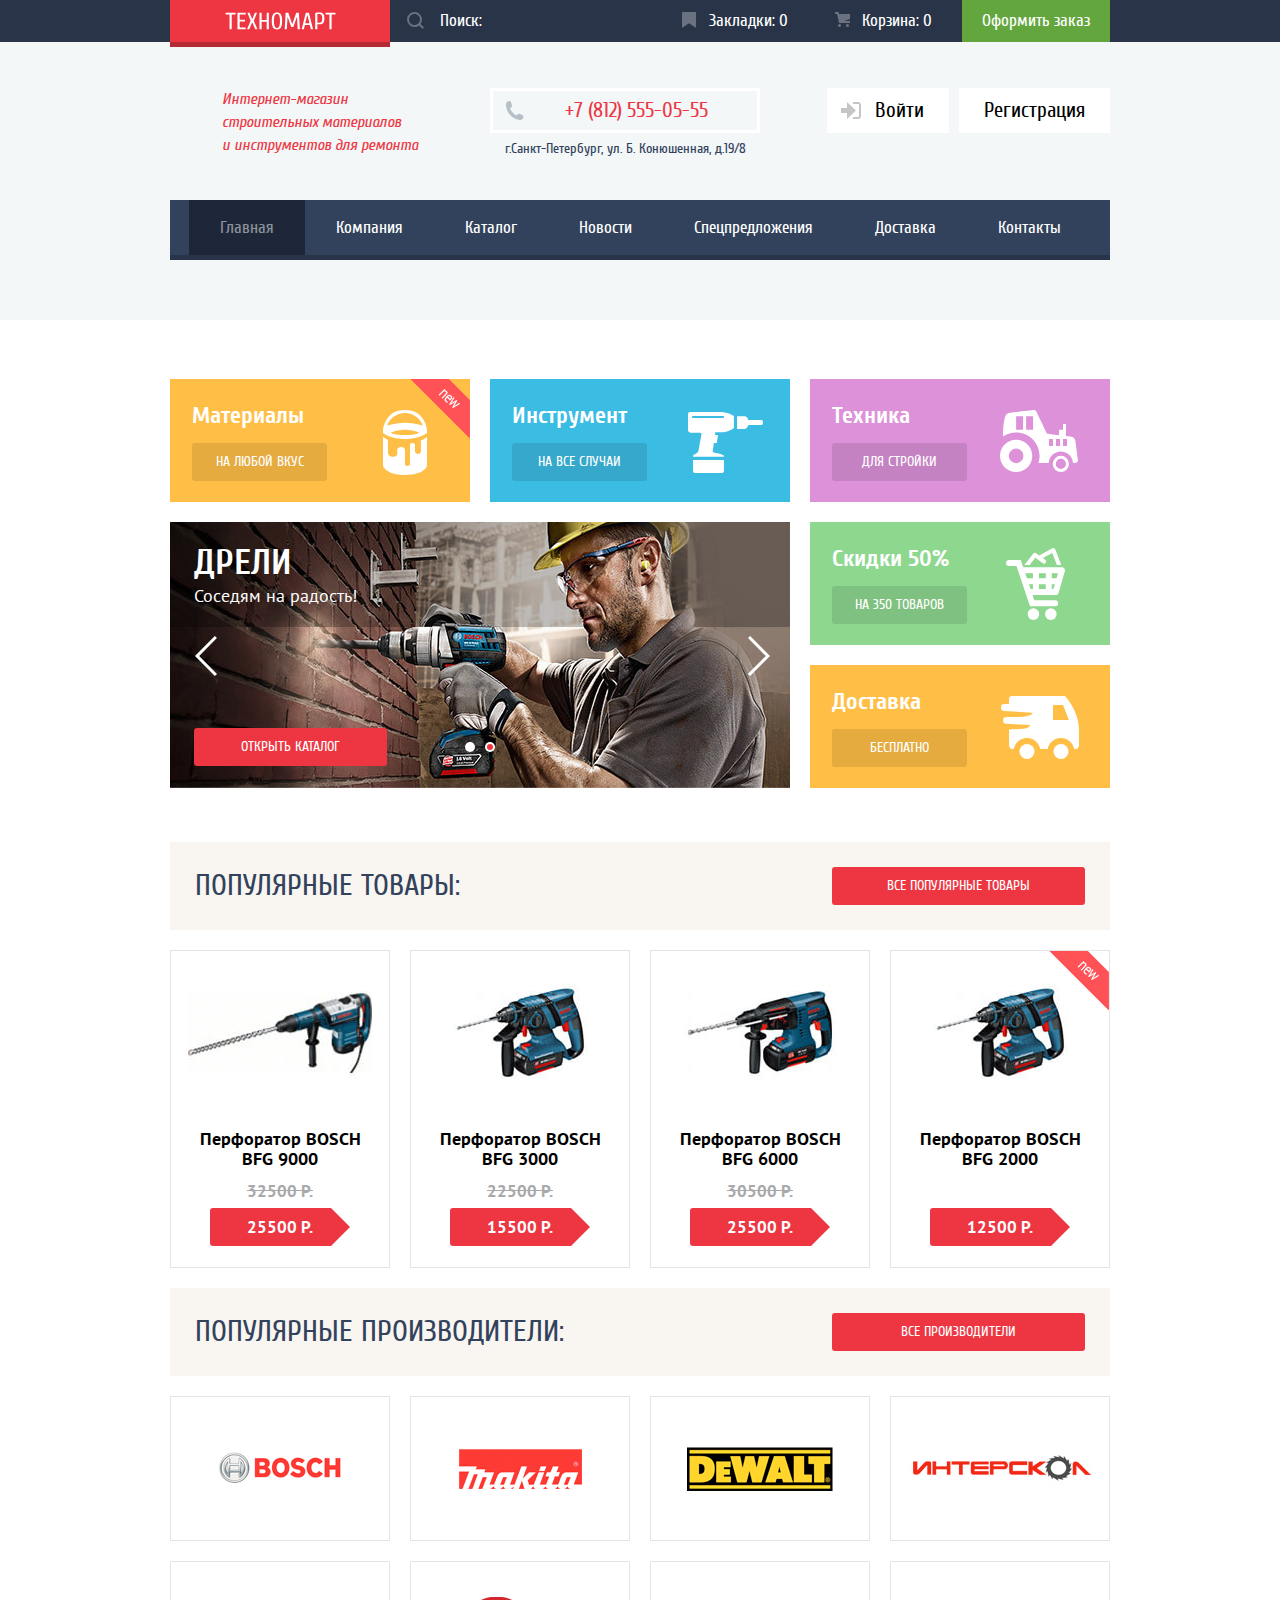
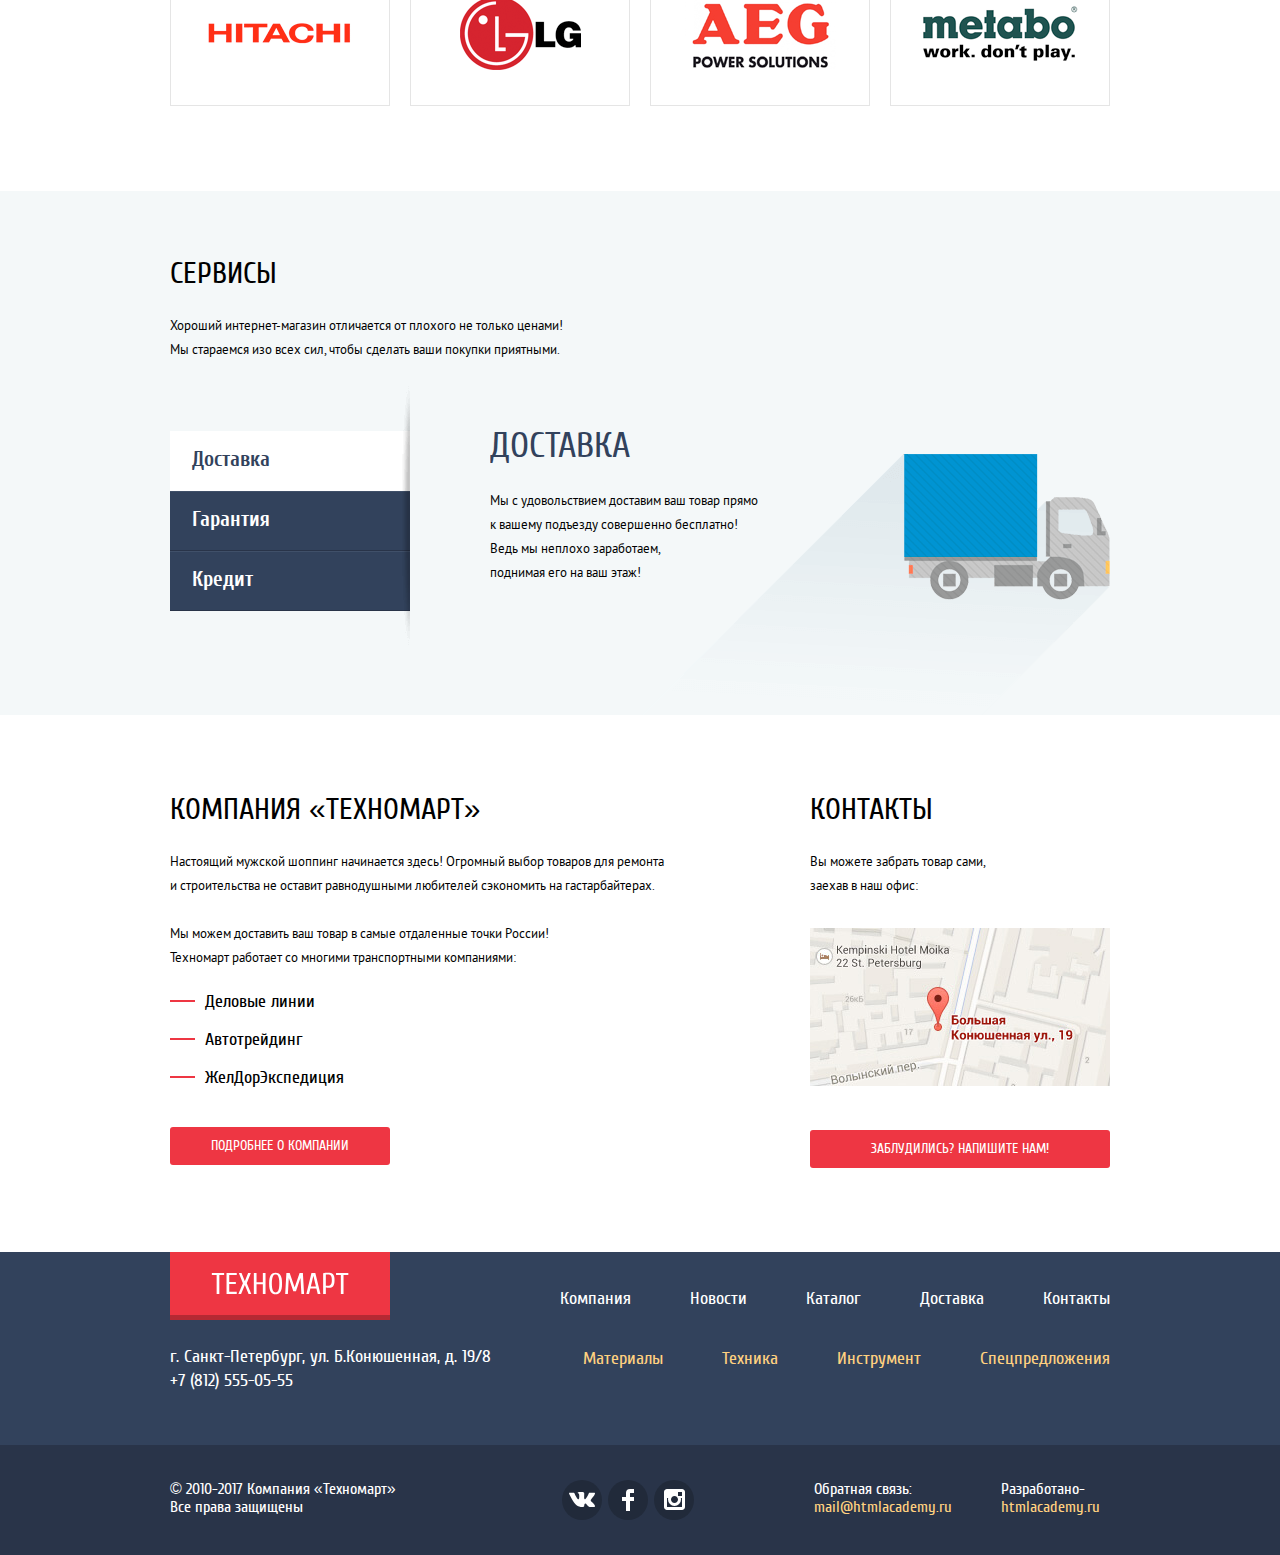
==== commit dde4b785: "Внес исправления по состояниям интерактивных элементов (для соответствия styleguide)" ====
--- a/index.html
+++ b/index.html
@@ -174,7 +174,7 @@
                      alt="Перфоратор BOSCH BFG 9000">
                 <ul class="card__actions-list">
                   <li class="card__actions-item">
-                    <button class="button card__action js-buy" type="button">Купить</button>
+                    <button class="button card__action card__action--cart js-buy" type="button">Купить</button>
                   </li>
                   <li class="card__actions-item">
                     <button class="button card__action card__action--bookmark js-add-bookmark" type="button">В закладки</button>
@@ -191,7 +191,7 @@
                      alt="Перфоратор BOSCH BFG 3000">
                 <ul class="card__actions-list">
                   <li class="card__actions-item">
-                    <button class="button card__action js-buy" type="button">Купить</button>
+                    <button class="button card__action card__action--cart js-buy" type="button">Купить</button>
                   </li>
                   <li class="card__actions-item">
                     <button class="button card__action card__action--bookmark js-add-bookmark" type="button">В закладки</button>
@@ -208,7 +208,7 @@
                      alt="Перфоратор BOSCH BFG 6000">
                 <ul class="card__actions-list">
                   <li class="card__actions-item">
-                    <button class="button card__action js-buy" type="button">Купить</button>
+                    <button class="button card__action card__action--cart js-buy" type="button">Купить</button>
                   </li>
                   <li class="card__actions-item">
                     <button class="button card__action card__action--bookmark js-add-bookmark" type="button">В закладки</button>
@@ -226,7 +226,7 @@
                      alt="Перфоратор BOSCH BFG 2000">
                 <ul class="card__actions-list">
                   <li class="card__actions-item">
-                    <button class="button card__action js-buy" type="button">Купить</button>
+                    <button class="button card__action card__action--cart js-buy" type="button">Купить</button>
                   </li>
                   <li class="card__actions-item">
                     <button class="button card__action card__action--bookmark js-add-bookmark" type="button">В закладки</button>
@@ -336,7 +336,7 @@
                 <h3 class="tabs__item-title">Кредит</h3>
                 <p class="tabs__item-text">Залезть в&nbsp;долговую яму стало проще!<br> Кредитные консультанты придут
                   вам на&nbsp;помощь.</p>
-                <a class="button button--default" href="#">Отправить заявку</a>
+                <a class="button button--default tabs__button" href="#">Отправить заявку</a>
               </li>
             </ul>
           </div>
--- a/css/style.min.css
+++ b/css/style.min.css
@@ -1 +1 @@
-@font-face{font-weight:400;font-family:"Cuprum";font-style:normal;src:url(../fonts/cuprum.woff2) format("woff2"),url(../fonts/cuprum.woff) format("woff")}@font-face{font-weight:700;font-family:"Cuprum";font-style:normal;src:url(../fonts/cuprumbold.woff2) format("woff2"),url(../fonts/cuprumbold.woff) format("woff")}@font-face{font-weight:400;font-family:"Cuprum";font-style:italic;src:url(../fonts/cuprumitalic.woff2) format("woff2"),url(../fonts/cuprumitalic.woff) format("woff")}@font-face{font-weight:400;font-family:"PT Sans";font-style:normal;src:url(../fonts/ptsans.woff2) format("woff2"),url(../fonts/ptsans.woff) format("woff")}@font-face{font-weight:700;font-family:"PT Sans";font-style:normal;src:url(../fonts/ptsansbold.woff2) format("woff2"),url(../fonts/ptsansbold.woff) format("woff")}body{min-width:960px;margin:0;padding:0;font-size:13px;line-height:24px;font-family:"Cuprum","Arial",sans-serif;color:#000;font-style:normal;background-color:#fff}a{text-decoration:none}img{max-width:100%;height:auto}.visually-hidden,input[type=checkbox].visually-hidden,input[type=radio].visually-hidden{position:absolute;width:1px;height:1px;margin:-1px;padding:0;overflow:hidden;white-space:nowrap;border:0;clip:rect(0 0 0 0)}.container{width:940px;margin:0 auto;padding:0 10px}.new::before{content:"";position:absolute;top:0;right:0;z-index:2;width:60px;height:60px;background-image:url(../img/new-label.png);background-repeat:no-repeat;background-position:0 0}.main-header{margin-bottom:59px;padding-bottom:60px;background-color:#f3f7f8}.main-header--inner{margin-bottom:23px}.main-header__middle{display:-webkit-box;display:-ms-flexbox;display:flex;justify-content:flex-end;margin-bottom:39px;-webkit-box-pack:end;-ms-flex-pack:end}.button{padding:10px;font-size:14px;line-height:18px;vertical-align:middle;text-align:center;color:#fff;text-transform:uppercase;border:0;border-radius:3px;cursor:pointer}.button--default{background-color:#ee3643}.button--default:focus,.button--default:hover{background-color:#ca2c37}.button--default:active{background-color:#ba2732}.logo{display:-webkit-box;display:-ms-flexbox;display:flex;justify-content:center;align-items:center;width:220px;height:42px;color:#fff;background-color:#ee3643;border-bottom-width:5px;border-bottom-style:solid;border-bottom-color:#b52933;cursor:pointer;-webkit-box-align:center;-webkit-box-pack:center;-ms-flex-align:center;-ms-flex-pack:center}.logo:not([href]){cursor:default}.logo[href]:focus,.logo[href]:hover{background-color:#ca2c37;border-bottom-color:#9a212a}.logo[href]:active{background-color:#ba2732;border-bottom-color:#8e1e26}.top-header{margin-bottom:46px;font-size:17px;line-height:18px;color:#fff;background-color:#293449}.top-header__container{position:relative;display:-webkit-box;display:-ms-flexbox;display:flex;align-items:flex-start;width:720px;padding-left:230px;-webkit-box-align:start;-ms-flex-align:start}.top-header__logo{position:absolute;top:0;left:10px}.top-header__order{display:block;padding:12px 20px;font:inherit;text-transform:none;background-color:#63a63e;border-radius:0}.top-header__order:focus,.top-header__order:hover{background-color:#5fbb2d}.top-header__order:active{color:rgba(255,255,255,.6);background-color:#518534}.top-header__search{width:270px}.search__content{position:relative;margin:0}.search__icon{position:absolute;top:12px;left:17px;opacity:.3}.search__input{position:relative;width:200px;height:18px;padding:12px 20px 12px 50px;font:inherit;color:#fff;background-color:transparent;border:0}.search__input::-webkit-input-placeholder{color:#fff}.search__input:-ms-input-placeholder,.search__input::-ms-input-placeholder{color:#fff}.search__input::placeholder{color:#fff}.search__input:hover{background-color:#212a3a}.search__input:hover+.search__icon{opacity:1}.search__input:focus{color:#000;background-color:#fff}.search__input:focus+.search__icon{opacity:1;fill:#ee3643}.services-navigation{display:-webkit-box;display:-ms-flexbox;display:flex;flex-wrap:wrap;margin:0;padding:0;list-style:none;-ms-flex-wrap:wrap}.top-header__services{margin-left:auto}.services-navigation__link{position:relative;display:block;padding:12px 30px 12px 44px;font:inherit;text-transform:none;background-color:#ee3643;border-radius:0}.services-navigation__link::before{content:"";position:absolute;left:17px;width:16px;height:16px;background-image:url(../img/icon-cart.svg);background-repeat:no-repeat;background-position:0 0;opacity:.3}.services-navigation__link--bookmark::before{background-image:url(../img/icon-bookmark.svg);background-repeat:no-repeat;background-position:0 0}.services-navigation__link:focus,.services-navigation__link:hover{background-color:#ca2c37}.services-navigation__link:focus::before,.services-navigation__link:hover::before{opacity:1}.services-navigation__link:active{color:rgba(255,255,255,.6);background-color:#ba2732}.services-navigation__link:active::before{opacity:.5}.services-navigation__link--empty{background-color:transparent}.services-navigation__link--empty:focus,.services-navigation__link--empty:hover{background-color:#212a3a}.services-navigation__link--empty:active{color:rgba(255,255,255,.6);background-color:#161d29}.main-header__title{width:197px;margin:0 71px 0 0;font-size:16px;line-height:23px;color:#ee3643;font-style:italic}.contacts{width:300px}.contacts__text{margin:0 0 30px}.contacts__map{width:300px;height:158px}.contact__map-button{margin:0 0 40px;padding:0;background:0 0;border:0;cursor:pointer}.contact__link{display:block;width:100%;font-family:"Cuprum","Arial",sans-serif}.main-header__contact-info{margin-right:50px}.contact-info{width:270px}.contact-info__tel{position:relative;display:block;margin:0 0 4px;padding:9px 39px 9px 61px;font-size:21px;line-height:21px;text-align:center;color:#ee3643;border-width:3px;border-style:solid;border-color:#fff}.contact-info__tel::before{content:"";position:absolute;top:10px;left:12px;width:19px;height:19px;background-image:url(../img/icon-phone.svg);background-repeat:no-repeat;background-position:0 0}.contact-info__address{margin:0;font-weight:700;font-size:14px;line-height:24px;text-align:center;color:#32425c}.about{width:540px}.company-info__text p{margin:0 0 24px}.company-info__text p:last-of-type{margin-bottom:22px}.list{margin:0 0 39px;padding:0}.list__item{position:relative;margin-bottom:18px;padding-left:35px}.list__item:last-child{margin-bottom:0}.list__item::before{content:"";position:absolute;top:8px;left:0;width:25px;height:2px;background-color:#ee3643}.about__link{display:inline-block;min-width:200px;font-family:"Cuprum","Arial",sans-serif;vertical-align:middle}.user{width:300px}.user__navigation{display:-webkit-box;display:-ms-flexbox;display:flex;justify-content:flex-end;margin:0 0 7px;padding:0;list-style:none;-webkit-box-pack:end;-ms-flex-pack:end}.user__item{margin-right:10px}.user__item:last-child{margin-right:0}.user__button{display:block;padding:12px 25px;font-size:21px;line-height:21px;color:#000;text-transform:none;background-color:#fff}.user__button--icon{position:relative;padding-left:48px}.user__button:focus,.user__button:hover{color:#ee3643}.user__button:active{color:rgba(0,0,0,.3)}.user__button--profile:focus,.user__button--profile:hover{color:#000}.user__icon{content:"";position:absolute;top:14px;left:14px;fill:#c5c5c5}.user__service{position:relative;padding:0 15px 0 18px}.user__service::before{content:"";position:absolute;top:7px;left:0;width:4px;height:4px;background-color:#32425c;border-radius:50%}.user__service:first-child::before{display:none}.user__button--logout{width:20px;height:17px;padding:14px 10px}.user__button--logout .user__icon{position:static}.user__button:focus .user__icon,.user__button:hover .user__icon{fill:#32425c}.user__services{display:-webkit-box;display:-ms-flexbox;display:flex;flex-wrap:wrap;margin:0;padding:0;list-style:none;-ms-flex-wrap:wrap}.user__button--service{padding:0;font-size:16px;line-height:18px;color:#32425c;text-transform:none;text-decoration:underline;background-color:transparent}.navigation{color:#fff;background-color:#32425c}.navigation__list{display:-webkit-box;display:-ms-flexbox;display:flex;flex-wrap:wrap;justify-content:center;margin:0;padding:0;list-style:none;border-bottom:5px solid #293449;-webkit-box-pack:center;-ms-flex-pack:center;-ms-flex-wrap:wrap}.navigation__link{display:block;padding:19px 31px;font-size:17px;line-height:17px;color:#fff}.navigation__link:focus,.navigation__link:hover{background-color:#293449}.navigation__link--current,.navigation__link--current:focus,.navigation__link--current:hover,.navigation__link:active{color:rgba(255,255,255,.5);background-color:#1d2739}.index-page__promo{margin-bottom:34px}.index-page__hits:last-child{margin-bottom:65px}.index-page__services{margin-bottom:80px}.inner-page__header{margin-bottom:21px}.inner-page__container{display:-webkit-box;display:-ms-flexbox;display:flex;justify-content:space-between;margin-bottom:60px;-webkit-box-pack:justify;-ms-flex-pack:justify}.inner-page__filter{width:220px}.inner-page__catalog{width:700px}.promo__container{display:-webkit-box;display:-ms-flexbox;display:flex;flex-wrap:wrap;justify-content:space-between;-webkit-box-pack:justify;-ms-flex-pack:justify;-ms-flex-wrap:wrap}.promo-card{position:relative;-webkit-box-sizing:border-box;box-sizing:border-box;width:300px;height:123px;margin-bottom:20px;padding-top:22px;padding-left:22px;color:#fff}.promo-card--materials{background-color:#ffbf47;background-image:url(../img/icon-1.svg);background-repeat:no-repeat;background-position:213px 31px}.promo-card--tech,.promo-card--tools{background-color:#3bbce3;background-image:url(../img/icon-2.svg);background-repeat:no-repeat;background-position:198px 33px}.promo-card--tech{background-color:#dc91d8;background-image:url(../img/icon-3.svg);background-position:190px 31px}.promo-card--delivery,.promo-card--sale{background-color:#8ed78f;background-image:url(../img/icon-4.svg);background-repeat:no-repeat;background-position:196px 26px}.promo-card--delivery{background-color:#ffbf47;background-image:url(../img/icon-5.svg);background-position:191px 31px}.promo-card__title{margin:0 0 12px;font-weight:700;font-size:24px;line-height:30px}.promo-card__link{display:inline-block;min-width:115px;padding:10px;font-size:14px;line-height:18px;vertical-align:middle;color:#fff;text-transform:uppercase;background-color:rgba(0,0,0,.1)}.promo-card__link:focus,.promo-card__link:hover{background-color:rgba(0,0,0,.2)}.promo-card__link:active{background-color:rgba(0,0,0,.3)}.carousel{position:relative;width:620px;height:266px;margin-right:20px;overflow:hidden}.carousel__slide-list{display:-webkit-box;display:-ms-flexbox;display:flex;margin:0;padding:0;list-style:none}.carousel__slide{flex-shrink:0;-ms-flex-order:1;order:1;-webkit-box-ordinal-group:2;-ms-flex-negative:0}.carousel__slide--current{-ms-flex-order:0;order:0;-webkit-box-ordinal-group:1}.carousel__button{position:absolute;bottom:22px;left:24px;padding:10px 47px}.carousel__scroll{position:absolute;top:114px;width:22px;height:40px;background-color:transparent;border:0;cursor:pointer}.carousel__scroll--next,.carousel__scroll--prev{background-repeat:no-repeat;background-position:0 0}.carousel__scroll--prev{left:25px;background-image:url(../img/icon-left.svg)}.carousel__scroll--next{right:20px;background-image:url(../img/icon-right.svg)}.carousel__controls{position:absolute;bottom:36px;left:50%;display:-webkit-box;display:-ms-flexbox;display:flex;flex-wrap:wrap;max-width:160px;margin:0;padding:0;list-style:none;-webkit-transform:translateX(-50%);-ms-transform:translateX(-50%);transform:translateX(-50%);-ms-flex-wrap:wrap}.carousel__control{margin-right:10px}.carousel__control:last-child{margin-right:0}.carousel__slide-indicator{position:relative;display:block;width:10px;height:10px;padding:0;background-color:#fff;border:0;border-radius:50%}.carousel__slide-indicator--current::before{content:"";position:absolute;top:50%;left:50%;width:6px;height:6px;margin-top:-3px;margin-left:-3px;background-color:#ee3643;border-radius:50%}.slide{position:relative;color:#fff;text-transform:uppercase}.slide__info{position:absolute;top:0;left:0;padding-top:23px;padding-left:24px}.slide__title{margin:0 0 3px;font-size:36px;line-height:36px}.slide__text{margin:0;font-size:18px;line-height:24px;text-transform:none}.hits__list{display:-webkit-box;display:-ms-flexbox;display:flex;flex-wrap:wrap;margin:0;padding:0;list-style:none;-ms-flex-wrap:wrap}.hits__item{margin-right:20px;margin-bottom:20px}.hits__item:nth-child(4n){margin-right:0}.hits__link{min-width:233px;padding:10px}.hits__headline{display:-webkit-box;display:-ms-flexbox;display:flex;justify-content:space-between;align-items:center;margin-bottom:20px;padding:25px;background-color:#f9f5f0;-webkit-box-align:center;-webkit-box-pack:justify;-ms-flex-align:center;-ms-flex-pack:justify}.hits__title{margin:0;font-weight:400;font-size:30px;line-height:30px;color:#32425c;text-transform:uppercase}.card{position:relative;width:218px;min-height:316px;font-weight:700;font-size:17px;line-height:18px;font-family:"PT Sans","Arial",sans-serif;text-align:center;color:#000;background-color:#fff;border-width:1px;border-style:solid;border-color:#e5e5e5}.card .new::before{top:-1px;right:-1px}.card__thumbnail{width:184px;height:164px;margin-bottom:11px}.card__title{margin:0 0 13px;padding:0 25px;font-size:18px;line-height:20px;color:#000}.card__actions-list{position:absolute;top:0;left:0;width:218px;height:88px;padding:40px 0;list-style:none;background-color:rgba(255,255,255,.9);opacity:0}.card:focus,.card:hover{-webkit-box-shadow:0 10px 25px 0 rgba(41,52,73,.5);box-shadow:0 10px 25px 0 rgba(41,52,73,.5)}.card--current .card__actions-list,.card:focus .card__actions-list,.card:hover .card__actions-list{opacity:1}.card:focus-within .card__actions-list{opacity:1}.card__action{display:block;-webkit-box-sizing:border-box;box-sizing:border-box;min-width:135px;margin:0 auto 7px;font-weight:400;font-size:14px;line-height:18px;text-transform:uppercase;text-decoration:none;background-color:#63a63e;border-radius:3px;-webkit-box-shadow:inset 0 -3px 0 0 #367315;box-shadow:inset 0 -3px 0 0 #367315}.card__action:focus,.card__action:hover{background-color:#5fbb2d}.card__action--bookmark,.card__action:active{background-color:#518534;-webkit-box-shadow:none;box-shadow:none}.card__action--bookmark{color:#32425c;background-color:#fff;border-width:3px;border-style:solid;border-color:#63a63e}.card__action--bookmark:focus,.card__action--bookmark:hover{background-color:#fff;border-width:3px;border-style:solid;border-color:#32425c}.card__action--bookmark:active{color:#32425c;background-color:#fff;border-width:3px;border-style:solid;border-color:#32425c;opacity:.3}.card__origin-price{min-height:20px;margin:0 0 6px;color:#a9a9a9;text-transform:uppercase;text-decoration:line-through}.card__current-price{position:relative;width:80px;margin:0 auto 20px;padding:10px 30px;font-size:16px;line-height:20px;color:#fff;text-transform:uppercase;background-color:#ee3643;border-radius:3px}.card__current-price::after{content:"";position:absolute;top:0;right:-20px;border-width:20px;border-style:solid;border-color:#fff #fff #fff #ee3643}.brand{display:block;width:218px;height:108px;padding-top:35px;text-align:center;background-color:#fff;border-width:1px;border-style:solid;border-color:#e5e5e5}.brand:focus,.brand:hover{-webkit-box-shadow:0 10px 25px 0 rgba(41,52,73,.5);box-shadow:0 10px 25px 0 rgba(41,52,73,.5)}.brand__thumbnail{width:184px;height:73px;margin-bottom:35px}.services{padding-top:68px;font-size:13px;line-height:24px;font-family:"PT Sans","Arial",sans-serif;color:#000;background-color:#f4f8f9}.services__title{margin:0 0 25px;font-weight:400;font-size:30px;line-height:30px;font-family:"Cuprum","Arial",sans-serif;text-transform:uppercase}.services__text{width:400px;margin:0 0 13px}.tabs{display:-webkit-box;display:-ms-flexbox;display:flex;justify-content:space-between;-webkit-box-pack:justify;-ms-flex-pack:justify}.tabs__controls{position:relative;width:240px;margin:0;padding:56px 0 0;list-style:none}.tabs__controls::after{content:"";position:absolute;top:0;right:0;width:10px;height:279px;background-image:url(../img/services-shadow.png);background-repeat:no-repeat;background-position:0 0}.tabs__control{display:block;width:100%;padding:13px 22px 17px;font-weight:700;font-size:21px;line-height:30px;font-family:"Cuprum","Arial",sans-serif;text-align:left;color:#fff;text-transform:none;background-color:#32425c;border:0;border-radius:0;-webkit-box-shadow:inset 0 -1px 0 0 #4d637b;box-shadow:inset 0 -1px 0 0 #4d637b}.tabs__control:focus,.tabs__control:hover{background-color:#293449}.tabs__control--current,.tabs__control--current:focus,.tabs__control--current:hover,.tabs__control:active{color:#32425c;background-color:#fff}.tabs__list{display:-webkit-box;display:-ms-flexbox;display:flex;justify-content:flex-start;width:620px;min-height:290px;margin:0;padding:49px 0 0;overflow:hidden;list-style:none;-webkit-box-pack:start;-ms-flex-pack:start}.tabs__item{flex-shrink:0;-ms-flex-order:2;order:2;width:100%;min-height:265px;background-image:url(../img/services-slide-1.png);background-repeat:no-repeat;background-position:bottom right;-webkit-box-ordinal-group:3;-ms-flex-negative:0}.tabs__item:nth-child(2){background-image:url(../img/services-slide-2.png)}.tabs__item:nth-child(3){background-image:url(../img/services-slide-3.png)}.tabs__item--current{-ms-flex-order:1;order:1;-webkit-box-ordinal-group:2}.tabs__item-title{margin:0 0 22px;font-weight:400;font-size:36px;line-height:43px;font-family:"Cuprum","Arial",sans-serif;color:#32425c;text-transform:uppercase}.tabs__item-text{width:380px;margin:0 0 25px}.company-info{font-size:13px;line-height:24px;font-family:"PT Sans","Arial",sans-serif;color:#000;background-color:#fff}.company-info__container{display:-webkit-box;display:-ms-flexbox;display:flex;justify-content:space-between;-webkit-box-pack:justify;-ms-flex-pack:justify}.company-info__title,.list{font-family:"Cuprum","Arial",sans-serif}.company-info__title{margin:0 0 25px;font-weight:400;text-transform:uppercase;font-size:30px;line-height:30px}.list{list-style:none;font-size:18px;line-height:20px}.main-footer{margin-top:84px;color:#fff;background-color:#32425c}.main-footer--inner{margin-top:0}.main-footer__top{display:-webkit-box;display:-ms-flexbox;display:flex;justify-content:space-between;padding-bottom:38px;-webkit-box-pack:justify;-ms-flex-pack:justify}.main-footer__info{width:380px}.main-footer__logo{height:63px;margin-bottom:25px}.main-footer__navigation{width:550px}.main-footer__address{margin:0;font-size:18px;line-height:24px}.footer-navigation{padding-top:35px}.footer-navigation__list{display:-webkit-box;display:-ms-flexbox;display:flex;flex-wrap:wrap;justify-content:flex-end;margin:0 0 35px;padding:0;list-style:none;-webkit-box-pack:end;-ms-flex-pack:end;-ms-flex-wrap:wrap}.footer-navigation__link{font-size:18px;line-height:24px;color:#fff;text-decoration:none}.footer-navigation__item{margin-left:59px}.footer-navigation__item:first-child{margin-left:0}.footer-navigation__list--sub .footer-navigation__link{color:#ffd180}.footer-navigation__link:focus,.footer-navigation__link:hover{text-decoration:underline}.footer-navigation__link:active{opacity:.5}.sub-footer{font-size:16px;line-height:18px;color:#fff;background-color:#293449}.sub-footer__container{display:-webkit-box;display:-ms-flexbox;display:flex;padding:35px 0}.sub-footer__copyright{width:230px;margin:0 162px 0 0}.sub-footer__social{width:132px;margin-right:120px}.sub-footer__mail{width:140px;margin:0 47px 0 0}.sub-footer__development{width:100px;margin:0}.social__list{display:-webkit-box;display:-ms-flexbox;display:flex;flex-wrap:wrap;justify-content:space-between;margin:0;padding:0;list-style:none;-webkit-box-pack:justify;-ms-flex-pack:justify;-ms-flex-wrap:wrap}.social-button{display:block;width:40px;height:40px;background-color:#212a3a;border-radius:50%}.social-button--fb,.social-button--inst,.social-button--vk{background-image:url(../img/icon-vk.svg);background-repeat:no-repeat;background-position:center}.social-button--fb,.social-button--inst{background-image:url(../img/icon-fb.svg)}.social-button--inst{background-image:url(../img/icon-insta.svg)}.social-button:active,.social-button:focus,.social-button:hover{background-color:#ee3643}.sub-footer__link{font:inherit;color:#ffd180}.sub-footer__link:focus,.sub-footer__link:hover{text-decoration:underline}.sub-footer__link:active{color:#ee3643}.feedback__label{font-size:18px;line-height:18px;color:#000}.feedback__input{font:inherit;line-height:18px;background-color:transparent;border-width:2px;border-style:solid;border-color:#dee3e4}.feedback__input:hover{border-color:#b5b5b5}.feedback__input:focus{border-color:#ee3643}.breadcrumbs{display:-webkit-box;display:-ms-flexbox;display:flex;flex-wrap:wrap;justify-content:flex-start;margin:0;padding:0;list-style:none;font-size:13px;line-height:18px;font-family:"PT Sans","Arial",sans-serif;color:#000;text-transform:uppercase;-webkit-box-pack:start;-ms-flex-pack:start;-ms-flex-wrap:wrap}.inner-page__breadcrumbs{margin-bottom:20px}.breadcrumbs__item{position:relative;padding-right:40px}.breadcrumbs__item::after{content:"";position:absolute;top:2px;right:14px;width:8px;height:12px;background-image:url(../img/icon-right-small.svg);background-repeat:no-repeat;background-position:0 0}.breadcrumbs__link{display:block;font:inherit;color:#000}.breadcrumbs__link--home{width:14px;height:14px;background-image:url(../img/icon-home.svg);background-repeat:no-repeat;background-position:0 0}.breadcrumbs__link:focus,.breadcrumbs__link:hover{text-decoration:underline}.breadcrumbs__link:active{color:rgba(0,0,0,.3);text-decoration:none}.inner-page__title{margin:0 0 20px;padding:30px;font-weight:400;font-size:30px;line-height:30px;color:#32425c;text-transform:uppercase;background-color:#f2f6f8}.filter{font-family:"PT Sans","Arial",sans-serif;text-transform:uppercase}.filter__title{margin:0 0 10px;padding:10px 18px;font-weight:400;font-size:13px;line-height:18px;background-color:#f7f3ec}.filter__group{margin:0 0 17px;padding:0;border:0;border-bottom:1px solid #e5e5e5}.filter__group:last-of-type{margin-bottom:55px;border:0}.filter__group-title{margin-bottom:14px;font-weight:700;font-size:17px;line-height:30px}.filter__list{margin:0 0 21px;padding:0;list-style:none}.filter__item{margin-bottom:15px}.filter__item:last-child{margin-bottom:0}.filter__label{position:relative;padding-left:35px;font-size:15px;line-height:20px}.filter__indicator{position:absolute;top:50%;left:0;-webkit-transform:translateY(-50%);-ms-transform:translateY(-50%);transform:translateY(-50%)}.filter__indicator,.filter__indicator--checkbox,.filter__indicator--radio{width:27px;height:23px;background-image:url(../img/checkbox-off.svg);background-repeat:no-repeat;background-position:0 0}.filter__indicator--radio{display:block;width:25px;height:25px;background-image:url(../img/radio-off.svg)}.filter__input:focus+.filter__indicator{outline:thin dotted;outline:5px auto -webkit-focus-ring-color}.filter__input:disabled+.filter__checkbox,.filter__input:disabled+.filter__label{opacity:.4}.filter__input:checked+.filter__indicator--checkbox,.filter__input:checked+.filter__indicator--radio{background-image:url(../img/checkbox-on.svg);background-repeat:no-repeat;background-position:0 0}.filter__input:checked+.filter__indicator--radio{background-image:url(../img/radio-on.svg)}.filter__button{min-width:138px;font-size:13px;line-height:18px;color:#000;background-color:#fff;border-width:1px;border-style:solid;border-color:#e5e5ff}.filter__button:focus,.filter__button:hover{border-color:#bdc6ca}.filter__button:active{border-color:#ee3643}.range__view{position:relative;width:220px;height:80px;margin-bottom:9px;background-color:#f7f3ec}.range__view::after,.range__view::before{content:"";position:absolute;top:50%;left:20px;height:2px;margin-top:-1px}.range__view::before{width:180px;background-color:#d7dcde}.range__view::after{width:152px;background-color:#00ca74}.range__button{content:"";position:absolute;z-index:1;display:block;width:20px;height:22px;margin-top:-11px;padding:0;background-color:transparent;background-image:url(../img/filter-button.svg);background-repeat:no-repeat;background-position:0 0;border:0;cursor:pointer}.range__button--min{top:50%;left:20px}.range__button--max{top:50%;left:160px}.range__inputs{display:-webkit-box;display:-ms-flexbox;display:flex;justify-content:space-between;align-items:center;margin:0;padding-bottom:25px;-webkit-box-align:center;-webkit-box-pack:justify;-ms-flex-align:center;-ms-flex-pack:justify}.range__input,.sort-panel{line-height:18px;color:#000;background-color:#f7f3ec}.range__input{width:75px;text-align:center;border:0;border-radius:3px;padding:10px 5px 10px 20px;font-size:17px;font-family:inherit}.sort-panel{display:-webkit-box;display:-ms-flexbox;display:flex;align-items:center;padding:10px 17px;font-size:13px;font-family:"PT Sans","Arial",sans-serif;text-transform:uppercase;-webkit-box-align:center;-ms-flex-align:center}.catalog__sort{margin-bottom:20px}.sort-panel__title{margin:0 auto 0 0}.sort-panel__list{display:-webkit-box;display:-ms-flexbox;display:flex;flex-wrap:wrap;justify-content:flex-start;width:380px;margin:0 20px 0 0;padding:0;list-style:none;-webkit-box-pack:start;-ms-flex-pack:start;-ms-flex-wrap:wrap}.sort-panel__item{margin-right:70px}.sort-panel__item:last-child{margin-right:0}.direction{display:-webkit-box;display:-ms-flexbox;display:flex;flex-wrap:wrap;justify-content:space-between;width:43px;margin:0 7px 0 0;padding:0;list-style:none;-webkit-box-pack:justify;-ms-flex-pack:justify;-ms-flex-wrap:wrap}.direction__link{display:block;width:11px;height:10px}.direction__link:focus,.direction__link:hover{fill:#000}.direction__link--revert{-webkit-transform:rotate(180deg);-ms-transform:rotate(180deg);transform:rotate(180deg)}.direction__link--current,.direction__link--current:focus,.direction__link--current:hover,.direction__link:active{fill:#ee3643}.sort-panel__link{font:inherit;color:rgba(0,0,0,.3);border-bottom:1px dotted #ee3643}.sort-panel__link:focus,.sort-panel__link:hover{color:#000;border-bottom-style:solid}.sort-panel__link--current,.sort-panel__link--current:active,.sort-panel__link--current:focus,.sort-panel__link--current:hover,.sort-panel__link:active{color:#ee3643;border:0}.catalog__list{display:-webkit-box;display:-ms-flexbox;display:flex;flex-wrap:wrap;margin:0 0 28px;padding:0;list-style:none;-ms-flex-wrap:wrap}.catalog__item{margin-right:20px;margin-bottom:20px}.catalog__item:nth-child(3n){margin-right:0}.pagination{display:-webkit-box;display:-ms-flexbox;display:flex;flex-wrap:wrap;justify-content:flex-start;margin:0;padding:0;list-style:none;-webkit-box-pack:start;-ms-flex-pack:start;-ms-flex-wrap:wrap}.pagination__link{display:block;-webkit-box-sizing:border-box;box-sizing:border-box;min-width:38px;margin-right:10px;padding:9px;font-size:13px;line-height:18px;font-family:"PT Sans","Arial",sans-serif;text-align:center;color:#000;text-transform:uppercase;background-color:#fff;border-width:1px;border-style:solid;border-color:#e5e5ff;border-radius:3px}.pagination__link--next{margin-right:0;padding-right:32px;padding-left:32px}.pagination__link:focus,.pagination__link:hover{border-color:#bdc6ca}.pagination__link:active{border-color:#ee3643}.pagination__link--current,.pagination__link--current:active,.pagination__link--current:focus,.pagination__link--current:hover{color:#fff;background-color:#ee3643;border-color:#ee3643}.tool-info{padding-top:67px;padding-bottom:68px;background-color:#f2f6f8}.tool-info__title{margin:0 0 24px;font-weight:400;font-size:30px;line-height:30px;text-transform:uppercase}.tool-info__text{margin:0;font-size:13px;line-height:24px;font-family:"PT Sans","Arial",sans-serif}.modal{position:fixed;top:50%;left:50%;z-index:10;display:none;max-width:960px;background-color:#fff;border-top:7px solid #ee3643;-webkit-box-shadow:0 20px 40px 0 rgba(0,0,0,.75);box-shadow:0 20px 40px 0 rgba(0,0,0,.75);-webkit-transform:translateX(-50%) translateY(-50%);-ms-transform:translateX(-50%) translateY(-50%);transform:translateX(-50%) translateY(-50%)}.modal--show{display:block}.modal--map{width:940px;height:446px;border-top:none}.modal--feedback{padding-top:50px}.modal--cart .button{width:200px}.modal__embedded-map{position:relative;z-index:2;border:0}.modal__map{position:absolute;top:0;left:0;z-index:1}.modal__message{margin:0;padding:65px 125px 65px 179px;font-weight:400;font-size:30px;line-height:30px;color:#000;background-color:#fff}.modal__message--success{background-image:url(../img/icon-mark.svg);background-repeat:no-repeat;background-position:81px 50px}.modal__button{color:#000;background-color:#fff}.modal__footer{display:-webkit-box;display:-ms-flexbox;display:flex;flex-wrap:wrap;justify-content:space-between;padding:37px 80px;background-color:#f4f4f4;-webkit-box-pack:justify;-ms-flex-pack:justify;-ms-flex-wrap:wrap}.modal__close{position:absolute;top:8px;right:4px;z-index:3}.close{background:0 0;border:0;cursor:pointer}.close__icon{fill:#ee3643}.modal__close:focus .close__icon,.modal__close:hover .close__icon{fill:#ca2c37}.modal__close:active .close__icon{fill:#ba2732}.feedback-form__wrapper{padding:0 80px}.feedback-form__row{display:-webkit-box;display:-ms-flexbox;display:flex}.feedback-form__column{width:220px;margin-right:20px}.feedback-form__column:last-child{margin-right:0}.feedback-form__label{display:block;margin-bottom:8px;font-size:18px;line-height:18px}.feedback-form__input,.feedback-form__textarea{display:block;-webkit-box-sizing:border-box;box-sizing:border-box;width:100%;margin-bottom:19px;padding:8px 14px;font-size:13px;line-height:18px;border-width:2px;border-style:solid;border-color:#dee3e4;border-radius:3px}.feedback-form__textarea{min-height:114px}.feedback-form__input:hover,.feedback-form__textarea:hover{border-color:#b5b5b5}.feedback-form__input:focus,.feedback-form__textarea:focus{border-color:#ee3643}.feedback-form__submit{display:block;width:100%}.modal-overlay{position:fixed;top:0;left:0;z-index:9;display:none;width:100%;height:100%}.modal-overlay--show{display:block}
+@font-face{font-weight:400;font-family:"Cuprum";font-style:normal;src:url(../fonts/cuprum.woff2) format("woff2"),url(../fonts/cuprum.woff) format("woff")}@font-face{font-weight:700;font-family:"Cuprum";font-style:normal;src:url(../fonts/cuprumbold.woff2) format("woff2"),url(../fonts/cuprumbold.woff) format("woff")}@font-face{font-weight:400;font-family:"Cuprum";font-style:italic;src:url(../fonts/cuprumitalic.woff2) format("woff2"),url(../fonts/cuprumitalic.woff) format("woff")}@font-face{font-weight:400;font-family:"PT Sans";font-style:normal;src:url(../fonts/ptsans.woff2) format("woff2"),url(../fonts/ptsans.woff) format("woff")}@font-face{font-weight:700;font-family:"PT Sans";font-style:normal;src:url(../fonts/ptsansbold.woff2) format("woff2"),url(../fonts/ptsansbold.woff) format("woff")}body{min-width:960px;margin:0;padding:0;font-size:13px;line-height:24px;font-family:"Cuprum","Arial",sans-serif;color:#000;font-style:normal;background-color:#fff}a{text-decoration:none}img{max-width:100%;height:auto}.visually-hidden,input[type=checkbox].visually-hidden,input[type=radio].visually-hidden{position:absolute;width:1px;height:1px;margin:-1px;padding:0;overflow:hidden;white-space:nowrap;border:0;clip:rect(0 0 0 0)}.container{width:940px;margin:0 auto;padding:0 10px}.new::before{content:"";position:absolute;top:0;right:0;z-index:2;width:60px;height:60px;background-image:url(../img/new-label.png);background-repeat:no-repeat;background-position:0 0}.main-header{margin-bottom:59px;padding-bottom:60px;background-color:#f3f7f8}.main-header--inner{margin-bottom:23px}.main-header__middle{display:-webkit-box;display:-ms-flexbox;display:flex;justify-content:flex-end;margin-bottom:39px;-webkit-box-pack:end;-ms-flex-pack:end}.button{padding:10px;font-size:14px;line-height:18px;vertical-align:middle;text-align:center;color:#fff;text-transform:uppercase;border:0;border-radius:3px;cursor:pointer}.button--default{background-color:#ee3643}.button--default:focus,.button--default:hover{background-color:#ca2c37}.button--default:active{background-color:#ba2732}.logo{display:-webkit-box;display:-ms-flexbox;display:flex;justify-content:center;align-items:center;width:220px;height:42px;color:#fff;background-color:#ee3643;border-bottom-width:5px;border-bottom-style:solid;border-bottom-color:#b52933;cursor:pointer;-webkit-box-align:center;-webkit-box-pack:center;-ms-flex-align:center;-ms-flex-pack:center}.logo:not([href]){cursor:default}.logo[href]:focus,.logo[href]:hover{background-color:#ca2c37;border-bottom-color:#9a212a}.logo[href]:active{background-color:#ba2732;border-bottom-color:#8e1e26}.top-header{margin-bottom:46px;font-size:17px;line-height:18px;color:#fff;background-color:#293449}.top-header__container{position:relative;display:-webkit-box;display:-ms-flexbox;display:flex;align-items:flex-start;width:720px;padding-left:230px;-webkit-box-align:start;-ms-flex-align:start}.top-header__logo{position:absolute;top:0;left:10px}.top-header__order{display:block;padding:12px 20px;font:inherit;text-transform:none;background-color:#63a63e;border-radius:0}.top-header__order:focus,.top-header__order:hover{background-color:#5fbb2d}.top-header__order:active{color:rgba(255,255,255,.6);background-color:#518534}.top-header__search{width:270px}.search__content{position:relative;margin:0}.search__icon{position:absolute;top:12px;left:17px;opacity:.3}.search__input{position:relative;width:200px;height:18px;padding:12px 20px 12px 50px;font:inherit;color:#fff;background-color:transparent;border:0}.search__input::-webkit-input-placeholder{color:#fff}.search__input:-ms-input-placeholder,.search__input::-ms-input-placeholder{color:#fff}.search__input::placeholder{color:#fff}.search__input:hover{background-color:#212a3a}.search__input:hover+.search__icon{opacity:1}.search__input:focus{color:#000;background-color:#fff}.search__input:focus+.search__icon{opacity:1;fill:#ee3643}.services-navigation{display:-webkit-box;display:-ms-flexbox;display:flex;flex-wrap:wrap;margin:0;padding:0;list-style:none;-ms-flex-wrap:wrap}.top-header__services{margin-left:auto}.services-navigation__link{position:relative;display:block;padding:12px 30px 12px 44px;font:inherit;text-transform:none;background-color:#ee3643;border-radius:0}.services-navigation__link::before{content:"";position:absolute;left:17px;width:16px;height:16px;background-image:url(../img/icon-cart.svg);background-repeat:no-repeat;background-position:0 0;opacity:.3}.services-navigation__link--bookmark::before{background-image:url(../img/icon-bookmark.svg);background-repeat:no-repeat;background-position:0 0}.services-navigation__link:focus,.services-navigation__link:hover{background-color:#ca2c37}.services-navigation__link:focus::before,.services-navigation__link:hover::before{opacity:1}.services-navigation__link:active{color:rgba(255,255,255,.6);background-color:#ba2732}.services-navigation__link:active::before{opacity:.5}.services-navigation__link--empty{background-color:transparent}.services-navigation__link--empty:focus,.services-navigation__link--empty:hover{background-color:#212a3a}.services-navigation__link--empty:active{color:rgba(255,255,255,.6);background-color:#161d29}.main-header__title{width:197px;margin:0 71px 0 0;font-size:16px;line-height:23px;color:#ee3643;font-style:italic}.contacts{width:300px}.contacts__text{margin:0 0 30px}.contacts__map{width:300px;height:158px}.contact__map-button{margin:0 0 40px;padding:0;background:0 0;border:0;cursor:pointer}.contact__link{display:block;width:100%;font-family:"Cuprum","Arial",sans-serif}.main-header__contact-info{margin-right:50px}.contact-info{width:270px}.contact-info__tel{position:relative;display:block;margin:0 0 4px;padding:9px 39px 9px 61px;font-size:21px;line-height:21px;text-align:center;color:#ee3643;border-width:3px;border-style:solid;border-color:#fff}.contact-info__tel::before{content:"";position:absolute;top:10px;left:12px;width:19px;height:19px;background-image:url(../img/icon-phone.svg);background-repeat:no-repeat;background-position:0 0}.contact-info__address{margin:0;font-weight:400;font-size:14px;line-height:24px;text-align:center;color:#32425c}.about{width:540px}.company-info__text p{margin:0 0 24px}.company-info__text p:last-of-type{margin-bottom:22px}.list{margin:0 0 39px;padding:0}.list__item{position:relative;margin-bottom:18px;padding-left:35px}.list__item:last-child{margin-bottom:0}.list__item::before{content:"";position:absolute;top:8px;left:0;width:25px;height:2px;background-color:#ee3643}.about__link{display:inline-block;min-width:200px;font-family:"Cuprum","Arial",sans-serif;vertical-align:middle}.user{width:300px}.user__navigation{display:-webkit-box;display:-ms-flexbox;display:flex;justify-content:flex-end;margin:0 0 7px;padding:0;list-style:none;-webkit-box-pack:end;-ms-flex-pack:end}.user__item{margin-right:10px}.user__item:last-child{margin-right:0}.user__button{display:block;padding:12px 25px;font-size:21px;line-height:21px;color:#000;text-transform:none;background-color:#fff}.user__button--icon{position:relative;padding-left:48px}.user__button:focus,.user__button:hover{color:#ee3643}.user__button:active{color:rgba(0,0,0,.3)}.user__button--profile:focus,.user__button--profile:hover{color:#000}.user__icon{content:"";position:absolute;top:14px;left:14px;fill:#c5c5c5}.user__service{position:relative;padding:0 15px 0 18px}.user__service::before{content:"";position:absolute;top:7px;left:0;width:4px;height:4px;background-color:#32425c;border-radius:50%}.user__service:first-child::before{display:none}.user__button--logout{width:20px;height:17px;padding:14px 10px}.user__button--logout .user__icon{position:static}.user__button:focus .user__icon,.user__button:hover .user__icon{fill:#32425c}.user__button:active .user__icon{fill:#c5c5c5}.user__services{display:-webkit-box;display:-ms-flexbox;display:flex;flex-wrap:wrap;margin:0;padding:0;list-style:none;-ms-flex-wrap:wrap}.user__button--service{padding:0;font-size:16px;line-height:18px;color:#32425c;text-transform:none;text-decoration:underline;background-color:transparent}.navigation{color:#fff;background-color:#32425c}.navigation__list{display:-webkit-box;display:-ms-flexbox;display:flex;flex-wrap:wrap;justify-content:center;margin:0;padding:0;list-style:none;border-bottom:5px solid #293449;-webkit-box-pack:center;-ms-flex-pack:center;-ms-flex-wrap:wrap}.navigation__link{display:block;padding:19px 31px;font-size:17px;line-height:17px;color:#fff}.navigation__link:focus,.navigation__link:hover{background-color:#293449}.navigation__link--current,.navigation__link--current:focus,.navigation__link--current:hover,.navigation__link:active{color:rgba(255,255,255,.5);background-color:#1d2739}.index-page__promo{margin-bottom:34px}.index-page__hits:last-child{margin-bottom:65px}.index-page__services{margin-bottom:80px}.inner-page__header{margin-bottom:21px}.inner-page__container{display:-webkit-box;display:-ms-flexbox;display:flex;justify-content:space-between;margin-bottom:60px;-webkit-box-pack:justify;-ms-flex-pack:justify}.inner-page__filter{width:220px}.inner-page__catalog{width:700px}.promo__container{display:-webkit-box;display:-ms-flexbox;display:flex;flex-wrap:wrap;justify-content:space-between;-webkit-box-pack:justify;-ms-flex-pack:justify;-ms-flex-wrap:wrap}.promo-card{position:relative;-webkit-box-sizing:border-box;box-sizing:border-box;width:300px;height:123px;margin-bottom:20px;padding-top:22px;padding-left:22px;color:#fff}.promo-card--materials{background-color:#ffbf47;background-image:url(../img/icon-1.svg);background-repeat:no-repeat;background-position:213px 31px}.promo-card--tech,.promo-card--tools{background-color:#3bbce3;background-image:url(../img/icon-2.svg);background-repeat:no-repeat;background-position:198px 33px}.promo-card--tech{background-color:#dc91d8;background-image:url(../img/icon-3.svg);background-position:190px 31px}.promo-card--delivery,.promo-card--sale{background-color:#8ed78f;background-image:url(../img/icon-4.svg);background-repeat:no-repeat;background-position:196px 26px}.promo-card--delivery{background-color:#ffbf47;background-image:url(../img/icon-5.svg);background-position:191px 31px}.promo-card__title{margin:0 0 12px;font-weight:700;font-size:24px;line-height:30px}.promo-card__link{display:inline-block;min-width:115px;padding:10px;font-size:14px;line-height:18px;vertical-align:middle;color:#fff;text-transform:uppercase;background-color:rgba(0,0,0,.1)}.promo-card__link:focus,.promo-card__link:hover{background-color:rgba(0,0,0,.2)}.promo-card__link:active{background-color:rgba(0,0,0,.3)}.carousel{position:relative;width:620px;height:266px;margin-right:20px;overflow:hidden}.carousel__slide-list{display:-webkit-box;display:-ms-flexbox;display:flex;margin:0;padding:0;list-style:none}.carousel__slide{flex-shrink:0;order:1;-ms-flex-order:1;-webkit-box-ordinal-group:2;-ms-flex-negative:0}.carousel__slide--current{order:0;-ms-flex-order:0;-webkit-box-ordinal-group:1}.carousel__button{position:absolute;bottom:22px;left:24px;padding:10px 47px}.carousel__scroll{position:absolute;top:114px;width:22px;height:40px;background-color:transparent;border:0;cursor:pointer}.carousel__scroll--next,.carousel__scroll--prev{background-repeat:no-repeat;background-position:0 0}.carousel__scroll--prev{left:25px;background-image:url(../img/icon-left.svg)}.carousel__scroll--next{right:20px;background-image:url(../img/icon-right.svg)}.carousel__controls{position:absolute;bottom:36px;left:50%;display:-webkit-box;display:-ms-flexbox;display:flex;flex-wrap:wrap;max-width:160px;margin:0;padding:0;list-style:none;-webkit-transform:translateX(-50%);-ms-transform:translateX(-50%);transform:translateX(-50%);-ms-flex-wrap:wrap}.carousel__control{margin-right:10px}.carousel__control:last-child{margin-right:0}.carousel__slide-indicator{position:relative;display:block;width:10px;height:10px;padding:0;background-color:#fff;border:0;border-radius:50%;cursor:pointer}.carousel__slide-indicator--current::before{content:"";position:absolute;top:50%;left:50%;width:6px;height:6px;margin-top:-3px;margin-left:-3px;background-color:#ee3643;border-radius:50%}.slide{position:relative;color:#fff;text-transform:uppercase}.slide__info{position:absolute;top:0;left:0;padding-top:23px;padding-left:24px}.slide__title{margin:0 0 3px;font-size:36px;line-height:36px}.slide__text{margin:0;font-family:"PT Sans","Arial",sans-serif;font-size:18px;line-height:24px;text-transform:none}.hits__list{display:-webkit-box;display:-ms-flexbox;display:flex;flex-wrap:wrap;margin:0;padding:0;list-style:none;-ms-flex-wrap:wrap}.hits__item{margin-right:20px;margin-bottom:20px}.hits__item:nth-child(4n){margin-right:0}.hits__link{min-width:233px;padding:10px}.hits__headline{display:-webkit-box;display:-ms-flexbox;display:flex;justify-content:space-between;align-items:center;margin-bottom:20px;padding:25px;background-color:#f9f5f0;-webkit-box-align:center;-webkit-box-pack:justify;-ms-flex-align:center;-ms-flex-pack:justify}.hits__title{margin:0;font-weight:400;font-size:30px;line-height:30px;color:#32425c;text-transform:uppercase}.card{position:relative;width:218px;min-height:316px;font-weight:700;font-size:17px;line-height:18px;font-family:"PT Sans","Arial",sans-serif;text-align:center;color:#000;background-color:#fff;border-width:1px;border-style:solid;border-color:#e5e5e5}.card .new::before{top:-1px;right:-1px}.card__thumbnail{width:184px;height:164px;margin-bottom:11px}.card__title{margin:0 0 13px;padding:0 25px;font-size:18px;line-height:20px;color:#000}.card__actions-list{position:absolute;top:0;left:0;width:218px;height:88px;padding:40px 0;list-style:none;background-color:rgba(255,255,255,.9);opacity:0}.card:focus,.card:hover{-webkit-box-shadow:0 10px 25px 0 rgba(41,52,73,.5);box-shadow:0 10px 25px 0 rgba(41,52,73,.5)}.card--current .card__actions-list,.card:focus .card__actions-list,.card:hover .card__actions-list,.card__action--cart:active::before,.card__action--cart:focus::before,.card__action--cart:hover::before{opacity:1}.card:focus-within .card__actions-list{opacity:1}.card__action{display:block;-webkit-box-sizing:border-box;box-sizing:border-box;min-width:135px;margin:0 auto 7px;font-weight:400;font-family:"Cuprum","Arial",sans-serif;font-size:14px;line-height:18px;text-transform:uppercase;text-decoration:none;background-color:#63a63e;border-radius:3px;-webkit-box-shadow:inset 0 -3px 0 0 #367315;box-shadow:inset 0 -3px 0 0 #367315}.card__action,.card__action--cart{position:relative}.card__action--cart::before{content:"";position:absolute;left:12px;width:15px;height:15px;background-image:url(../img/icon-cart.svg);background-repeat:no-repeat;background-position:0 0;opacity:.3}.card__action:focus,.card__action:hover{background-color:#5fbb2d}.card__action--bookmark,.card__action:active{background-color:#518534;-webkit-box-shadow:none;box-shadow:none}.card__action--bookmark{padding-top:7px;padding-bottom:7px;color:#32425c;background-color:#fff;border-width:3px;border-style:solid;border-color:#63a63e}.card__action--bookmark:focus,.card__action--bookmark:hover{background-color:#fff;border-width:3px;border-style:solid;border-color:#32425c}.card__action--bookmark:active{color:#32425c;background-color:#fff;border-width:3px;border-style:solid;border-color:#32425c;opacity:.3}.card__origin-price{min-height:20px;margin:0 0 6px;color:#a9a9a9;text-transform:uppercase;text-decoration:line-through}.card__current-price{position:relative;width:80px;margin:0 auto 20px;padding:10px 30px;font-size:17px;line-height:18px;color:#fff;text-transform:uppercase;background-color:#ee3643;border-radius:3px}.card__current-price::after{content:"";position:absolute;top:0;right:-19px;border-width:19px;border-style:solid;border-color:#fff #fff #fff #ee3643}.brand{display:block;width:218px;height:108px;padding-top:35px;text-align:center;background-color:#fff;border-width:1px;border-style:solid;border-color:#e5e5e5}.brand:focus,.brand:hover{-webkit-box-shadow:0 10px 25px 0 rgba(41,52,73,.5);box-shadow:0 10px 25px 0 rgba(41,52,73,.5)}.brand:active{opacity:.3}.brand__thumbnail{width:184px;height:73px;margin-bottom:35px}.services{padding-top:68px;font-size:13px;line-height:24px;font-family:"PT Sans","Arial",sans-serif;color:#000;background-color:#f4f8f9}.services__title{margin:0 0 25px;font-weight:400;font-size:30px;line-height:30px;font-family:"Cuprum","Arial",sans-serif;text-transform:uppercase}.services__text{width:400px;margin:0 0 13px}.tabs{display:-webkit-box;display:-ms-flexbox;display:flex;justify-content:space-between;-webkit-box-pack:justify;-ms-flex-pack:justify}.tabs__controls{position:relative;width:240px;margin:0;padding:56px 0 0;list-style:none}.tabs__controls::after{content:"";position:absolute;top:0;right:0;width:10px;height:279px;background-image:url(../img/services-shadow.png);background-repeat:no-repeat;background-position:0 0}.tabs__control{display:block;width:100%;padding:13px 22px 17px;font-weight:700;font-size:21px;line-height:30px;font-family:"Cuprum","Arial",sans-serif;text-align:left;color:#fff;text-transform:none;background-color:#32425c;border:0;border-radius:0;-webkit-box-shadow:inset 0 -1px 0 0 #293449 ,inset 0 1px 0 0 #405069;box-shadow:inset 0 -1px 0 0 #293449 ,inset 0 1px 0 0 #405069;cursor:pointer}.tabs__control:focus,.tabs__control:hover{background-color:#293449}.tabs__control--current,.tabs__control--current:focus,.tabs__control--current:hover,.tabs__control:active{color:#32425c;background-color:#fff;-webkit-box-shadow:none;box-shadow:none}.tabs__list{display:-webkit-box;display:-ms-flexbox;display:flex;justify-content:flex-start;width:620px;min-height:287px;margin:0;padding:53px 0 0;overflow:hidden;list-style:none;-webkit-box-pack:start;-ms-flex-pack:start}.tabs__item{flex-shrink:0;order:2;-ms-flex-order:2;width:100%;min-height:265px;background-image:url(../img/services-slide-1.png);background-repeat:no-repeat;background-position:bottom right;-webkit-box-ordinal-group:3;-ms-flex-negative:0}.tabs__item:nth-child(2){background-image:url(../img/services-slide-2.png)}.tabs__item:nth-child(3){background-image:url(../img/services-slide-3.png)}.tabs__item--current{order:1;-ms-flex-order:1;-webkit-box-ordinal-group:2}.tabs__item-title{margin:0 0 25px;font-weight:400;font-size:36px;line-height:36px;font-family:"Cuprum","Arial",sans-serif;color:#32425c;text-transform:uppercase}.tabs__item-text{width:380px;margin:0 0 25px}.tabs__button{display:inline-block;min-width:175px;font-family:"Cuprum","Arial",sans-serif;vertical-align:middle}.company-info{font-size:13px;line-height:24px;font-family:"PT Sans","Arial",sans-serif;color:#000;background-color:#fff}.company-info__container{display:-webkit-box;display:-ms-flexbox;display:flex;justify-content:space-between;-webkit-box-pack:justify;-ms-flex-pack:justify}.company-info__title,.list{font-family:"Cuprum","Arial",sans-serif}.company-info__title{margin:0 0 25px;font-weight:400;text-transform:uppercase;font-size:30px;line-height:30px}.list{list-style:none;font-size:18px;line-height:20px}.main-footer{margin-top:84px;color:#fff;background-color:#32425c}.main-footer--inner{margin-top:0}.main-footer__top{display:-webkit-box;display:-ms-flexbox;display:flex;justify-content:space-between;padding-bottom:38px;-webkit-box-pack:justify;-ms-flex-pack:justify}.main-footer__info{width:380px}.main-footer__logo{height:63px;margin-bottom:25px}.main-footer__navigation{width:550px}.main-footer__address{margin:0;font-size:18px;line-height:24px}.footer-navigation{padding-top:35px}.footer-navigation__list{display:-webkit-box;display:-ms-flexbox;display:flex;flex-wrap:wrap;justify-content:flex-end;margin:0 0 35px;padding:0;list-style:none;-webkit-box-pack:end;-ms-flex-pack:end;-ms-flex-wrap:wrap}.footer-navigation__link{font-size:18px;line-height:24px;color:#fff}.footer-navigation__item{margin-left:59px}.footer-navigation__item:first-child{margin-left:0}.footer-navigation__list--sub .footer-navigation__link{color:#ffd180}.footer-navigation__link:focus,.footer-navigation__link:hover{text-decoration:underline}.footer-navigation__link:active{text-decoration:none;opacity:.5}.sub-footer{font-size:16px;line-height:18px;color:#fff;background-color:#293449}.sub-footer__container{display:-webkit-box;display:-ms-flexbox;display:flex;padding:35px 0}.sub-footer__copyright{width:230px;margin:0 162px 0 0}.sub-footer__social{width:132px;margin-right:120px}.sub-footer__mail{width:140px;margin:0 47px 0 0}.sub-footer__development{width:100px;margin:0}.social__list{display:-webkit-box;display:-ms-flexbox;display:flex;flex-wrap:wrap;justify-content:space-between;margin:0;padding:0;list-style:none;-webkit-box-pack:justify;-ms-flex-pack:justify;-ms-flex-wrap:wrap}.social-button{display:block;width:40px;height:40px;background-color:#212a3a;border-radius:50%}.social-button--fb,.social-button--inst,.social-button--vk{background-image:url(../img/icon-vk.svg);background-repeat:no-repeat;background-position:center}.social-button--fb,.social-button--inst{background-image:url(../img/icon-fb.svg)}.social-button--inst{background-image:url(../img/icon-insta.svg)}.social-button:active,.social-button:focus,.social-button:hover{background-color:#ee3643}.sub-footer__link{font:inherit;color:#ffd180}.sub-footer__link:focus,.sub-footer__link:hover{text-decoration:underline}.sub-footer__link:active{color:#ee3643;text-decoration:none}.feedback__label{font-size:18px;line-height:18px;color:#000}.feedback__input{font:inherit;line-height:18px;background-color:transparent;border-width:2px;border-style:solid;border-color:#dee3e4}.feedback__input:hover{border-color:#b5b5b5}.feedback__input:focus{border-color:#ee3643}.breadcrumbs{display:-webkit-box;display:-ms-flexbox;display:flex;flex-wrap:wrap;justify-content:flex-start;margin:0;padding:0;list-style:none;font-size:13px;line-height:18px;font-family:"PT Sans","Arial",sans-serif;color:#000;text-transform:uppercase;-webkit-box-pack:start;-ms-flex-pack:start;-ms-flex-wrap:wrap}.inner-page__breadcrumbs{margin-bottom:20px}.breadcrumbs__item{position:relative;padding-right:40px}.breadcrumbs__item::after{content:"";position:absolute;top:2px;right:14px;width:8px;height:12px;background-image:url(../img/icon-right-small.svg);background-repeat:no-repeat;background-position:0 0}.breadcrumbs__link{display:block;font:inherit;color:#000}.breadcrumbs__link--home{width:14px;height:14px;background-image:url(../img/icon-home.svg);background-repeat:no-repeat;background-position:0 0}.breadcrumbs__link:focus,.breadcrumbs__link:hover{text-decoration:underline}.breadcrumbs__link:active{color:rgba(0,0,0,.3);text-decoration:none}.inner-page__title{margin:0 0 20px;padding:30px;font-weight:400;font-size:30px;line-height:30px;color:#32425c;text-transform:uppercase;background-color:#f2f6f8}.filter{font-family:"PT Sans","Arial",sans-serif;text-transform:uppercase}.filter__title{margin:0 0 10px;padding:10px 18px;font-weight:400;font-size:13px;line-height:18px;background-color:#f7f3ec}.filter__group{margin:0 0 17px;padding:0;border:0;border-bottom:1px solid #e5e5e5}.filter__group:last-of-type{margin-bottom:55px;border:0}.filter__group-title{margin-bottom:14px;font-weight:700;font-size:17px;line-height:30px}.filter__list{margin:0 0 21px;padding:0;list-style:none}.filter__item{margin-bottom:15px}.filter__item:last-child{margin-bottom:0}.filter__label{position:relative;padding-left:35px;font-size:15px;line-height:20px;cursor:pointer}.filter__indicator{position:absolute;top:50%;left:0;-webkit-transform:translateY(-50%);-ms-transform:translateY(-50%);transform:translateY(-50%);opacity:.8}.filter__indicator,.filter__indicator--checkbox,.filter__indicator--radio{width:27px;height:23px;background-image:url(../img/checkbox-off.svg);background-repeat:no-repeat;background-position:0 0}.filter__indicator--radio{display:block;width:25px;height:25px;background-image:url(../img/radio-off.svg)}.filter__input:focus+.filter__label .filter__indicator{outline:thin dotted;outline:5px auto -webkit-focus-ring-color;opacity:1}.filter__label:hover .filter__indicator{opacity:1}.filter__input:disabled+.filter__label{opacity:.4;cursor:default}.filter__input:checked+.filter__label .filter__indicator--checkbox{background-image:url(../img/checkbox-on.svg);background-repeat:no-repeat;background-position:0 0}.filter__input:checked+.filter__label .filter__indicator--radio{background-image:url(../img/radio-on.svg);background-repeat:no-repeat;background-position:0 0}.filter__button{min-width:138px;font-size:13px;line-height:18px;color:#000;background-color:#fff;border-width:1px;border-style:solid;border-color:#e5e5ff}.filter__button:focus,.filter__button:hover{border-color:#bdc6ca}.filter__button:active{border-color:#ee3643}.range__view{position:relative;width:220px;height:80px;margin-bottom:9px;background-color:#f7f3ec}.range__view::after,.range__view::before{content:"";position:absolute;top:50%;left:20px;height:2px;margin-top:-1px}.range__view::before{width:180px;background-color:#d7dcde}.range__view::after{width:152px;background-color:#00ca74}.range__button{content:"";position:absolute;z-index:1;display:block;width:20px;height:22px;margin-top:-11px;padding:0;background-color:transparent;background-image:url(../img/filter-button.svg);background-repeat:no-repeat;background-position:0 0;border:0;cursor:pointer}.range__button--min{top:50%;left:20px}.range__button--max{top:50%;left:160px}.range__inputs{display:-webkit-box;display:-ms-flexbox;display:flex;justify-content:space-between;align-items:center;margin:0;padding-bottom:25px;-webkit-box-align:center;-webkit-box-pack:justify;-ms-flex-align:center;-ms-flex-pack:justify}.range__input,.sort-panel{line-height:18px;color:#000;background-color:#f7f3ec}.range__input{width:75px;text-align:center;border:0;border-radius:3px;padding:10px 5px 10px 20px;font-size:17px;font-family:inherit}.sort-panel{display:-webkit-box;display:-ms-flexbox;display:flex;align-items:center;padding:10px 17px;font-size:13px;font-family:"PT Sans","Arial",sans-serif;text-transform:uppercase;-webkit-box-align:center;-ms-flex-align:center}.catalog__sort{margin-bottom:20px}.sort-panel__title{margin:0 auto 0 0}.sort-panel__list{display:-webkit-box;display:-ms-flexbox;display:flex;flex-wrap:wrap;justify-content:flex-start;width:380px;margin:0 20px 0 0;padding:0;list-style:none;-webkit-box-pack:start;-ms-flex-pack:start;-ms-flex-wrap:wrap}.sort-panel__item{margin-right:70px}.sort-panel__item:last-child{margin-right:0}.direction{display:-webkit-box;display:-ms-flexbox;display:flex;flex-wrap:wrap;justify-content:space-between;width:43px;margin:0 7px 0 0;padding:0;list-style:none;-webkit-box-pack:justify;-ms-flex-pack:justify;-ms-flex-wrap:wrap}.direction__link{display:block;width:11px;height:10px}.direction__link:focus,.direction__link:hover{fill:#000}.direction__link--revert{-webkit-transform:rotate(180deg);-ms-transform:rotate(180deg);transform:rotate(180deg)}.direction__link--current,.direction__link--current:focus,.direction__link--current:hover,.direction__link:active{fill:#ee3643}.sort-panel__link{font:inherit;color:rgba(0,0,0,.3);border-bottom:1px dotted #ee3643}.sort-panel__link:focus,.sort-panel__link:hover{color:#000;border-bottom-style:solid}.sort-panel__link--current,.sort-panel__link--current:active,.sort-panel__link--current:focus,.sort-panel__link--current:hover,.sort-panel__link:active{color:#ee3643;border:0}.catalog__list{display:-webkit-box;display:-ms-flexbox;display:flex;flex-wrap:wrap;margin:0 0 28px;padding:0;list-style:none;-ms-flex-wrap:wrap}.catalog__item{margin-right:20px;margin-bottom:20px}.catalog__item:nth-child(3n){margin-right:0}.pagination{display:-webkit-box;display:-ms-flexbox;display:flex;flex-wrap:wrap;justify-content:flex-start;margin:0;padding:0;list-style:none;-webkit-box-pack:start;-ms-flex-pack:start;-ms-flex-wrap:wrap}.pagination__link{display:block;-webkit-box-sizing:border-box;box-sizing:border-box;min-width:38px;margin-right:10px;padding:9px;font-size:13px;line-height:18px;font-family:"PT Sans","Arial",sans-serif;text-align:center;color:#000;text-transform:uppercase;background-color:#fff;border-width:1px;border-style:solid;border-color:#e5e5ff;border-radius:3px}.pagination__link--next{margin-right:0;padding-right:32px;padding-left:32px}.pagination__link:focus,.pagination__link:hover{border-color:#bdc6ca}.pagination__link:active{border-color:#ee3643}.pagination__link--current,.pagination__link--current:active,.pagination__link--current:focus,.pagination__link--current:hover{color:#fff;background-color:#ee3643;border-color:#ee3643}.tool-info{padding-top:67px;padding-bottom:68px;background-color:#f2f6f8}.tool-info__title{margin:0 0 24px;font-weight:400;font-size:30px;line-height:30px;text-transform:uppercase}.tool-info__text{margin:0;font-size:13px;line-height:24px;font-family:"PT Sans","Arial",sans-serif}.modal{position:fixed;top:50%;left:50%;z-index:10;display:none;max-width:960px;background-color:#fff;border-top:7px solid #ee3643;-webkit-box-shadow:0 20px 40px 0 rgba(0,0,0,.75);box-shadow:0 20px 40px 0 rgba(0,0,0,.75);-webkit-transform:translateX(-50%) translateY(-50%);-ms-transform:translateX(-50%) translateY(-50%);transform:translateX(-50%) translateY(-50%)}.modal--show{display:block}.modal--map{width:940px;height:446px;border-top:none}.modal--feedback{padding-top:50px}.modal--cart .button{width:200px}.modal__embedded-map{position:relative;z-index:2;border:0}.modal__map{position:absolute;top:0;left:0;z-index:1}.modal__message{margin:0;padding:65px 125px 65px 179px;font-weight:400;font-size:30px;line-height:30px;color:#000;background-color:#fff}.modal__message--success{background-image:url(../img/icon-mark.svg);background-repeat:no-repeat;background-position:81px 50px}.modal__button{color:#000;background-color:#fff}.modal__footer{display:-webkit-box;display:-ms-flexbox;display:flex;flex-wrap:wrap;justify-content:space-between;padding:37px 80px;background-color:#f4f4f4;-webkit-box-pack:justify;-ms-flex-pack:justify;-ms-flex-wrap:wrap}.modal__close{position:absolute;top:8px;right:4px;z-index:3}.close{background:0 0;border:0;cursor:pointer}.close__icon{fill:#ee3643}.modal__close:focus .close__icon,.modal__close:hover .close__icon{fill:#ca2c37}.modal__close:active .close__icon{fill:#ba2732}.feedback-form__wrapper{padding:0 80px}.feedback-form__row{display:-webkit-box;display:-ms-flexbox;display:flex}.feedback-form__column{width:220px;margin-right:20px}.feedback-form__column:last-child{margin-right:0}.feedback-form__label{display:block;margin-bottom:8px;font-size:18px;line-height:18px}.feedback-form__input,.feedback-form__textarea{display:block;-webkit-box-sizing:border-box;box-sizing:border-box;width:100%;margin-bottom:19px;padding:8px 14px;font-size:13px;line-height:18px;font-family:"PT Sans","Arial",sans-serif;border-width:2px;border-style:solid;border-color:#dee3e4;border-radius:3px}.feedback-form__textarea{min-height:114px}.feedback-form__input:hover,.feedback-form__textarea:hover{border-color:#b5b5b5}.feedback-form__input:focus,.feedback-form__textarea:focus{border-color:#ee3643}.feedback-form__submit{display:block;width:100%}.modal-overlay{position:fixed;top:0;left:0;z-index:9;display:none;width:100%;height:100%}.modal-overlay--show{display:block}
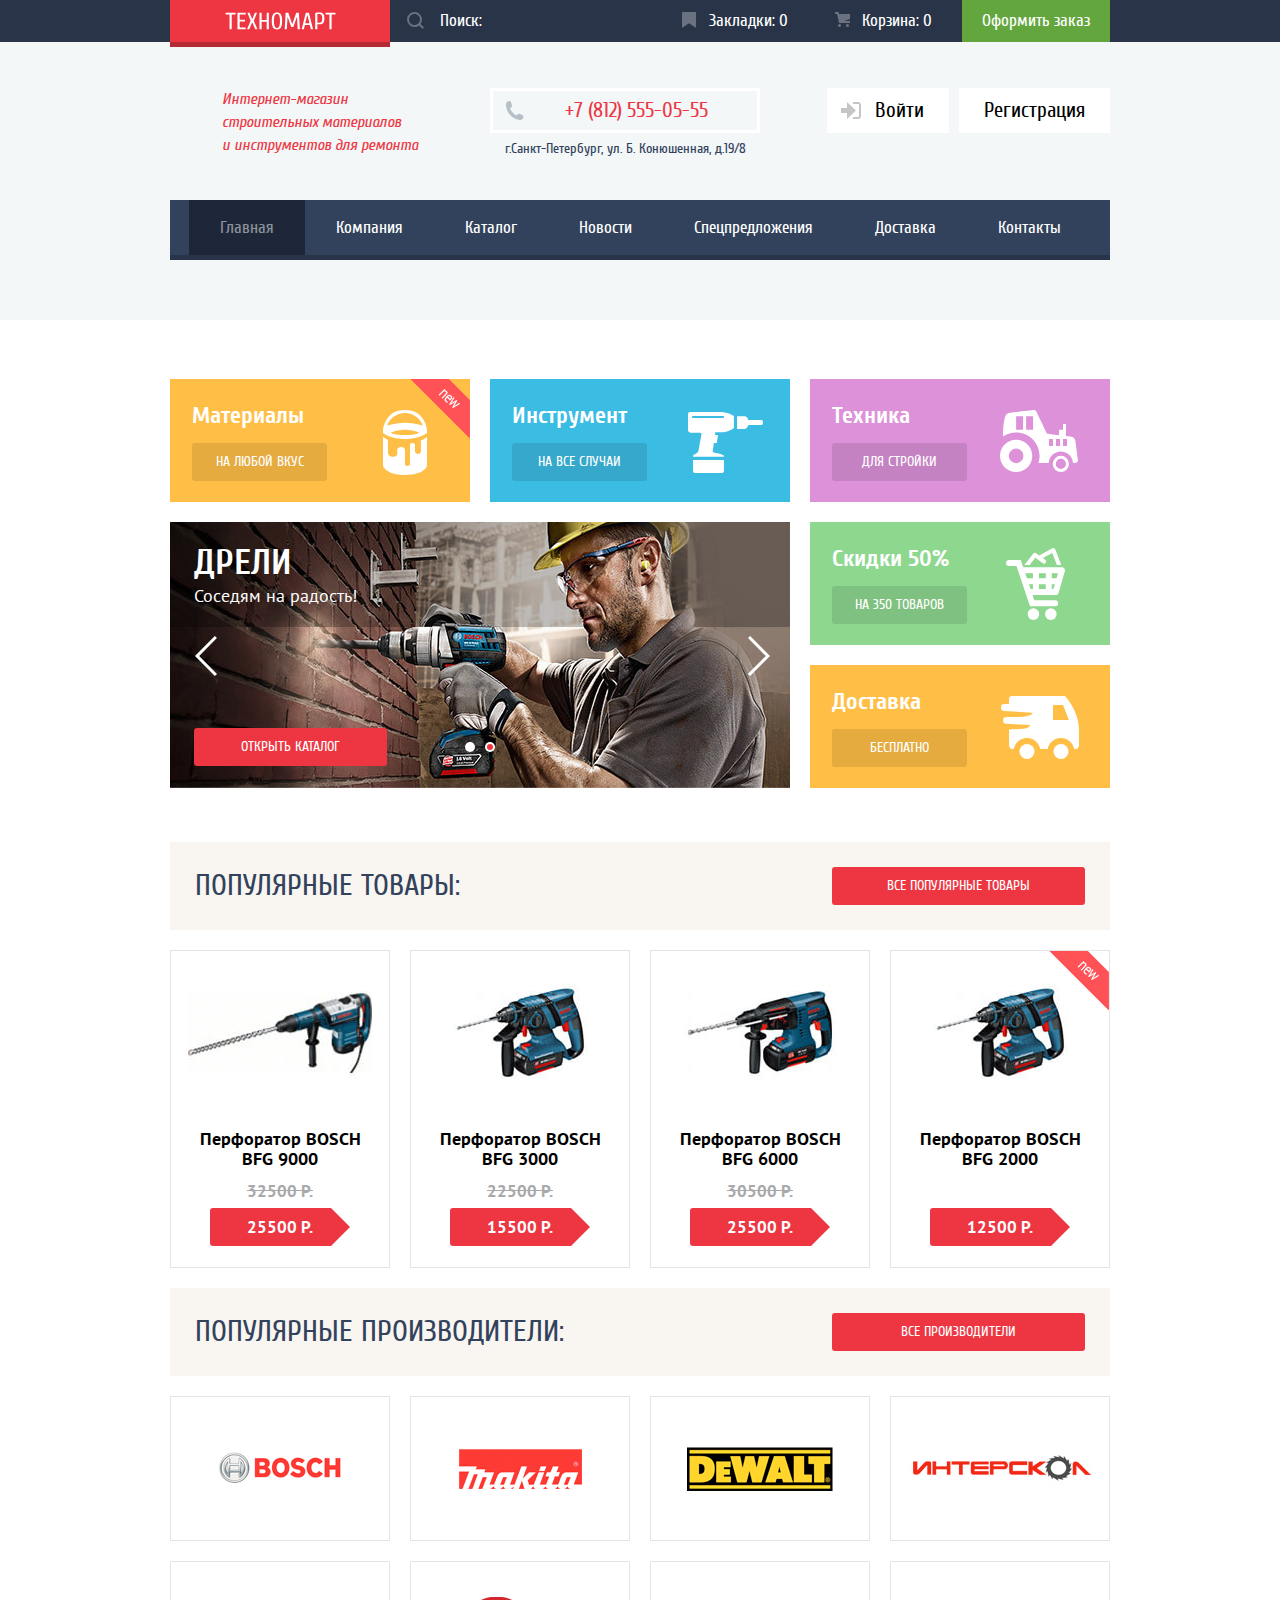
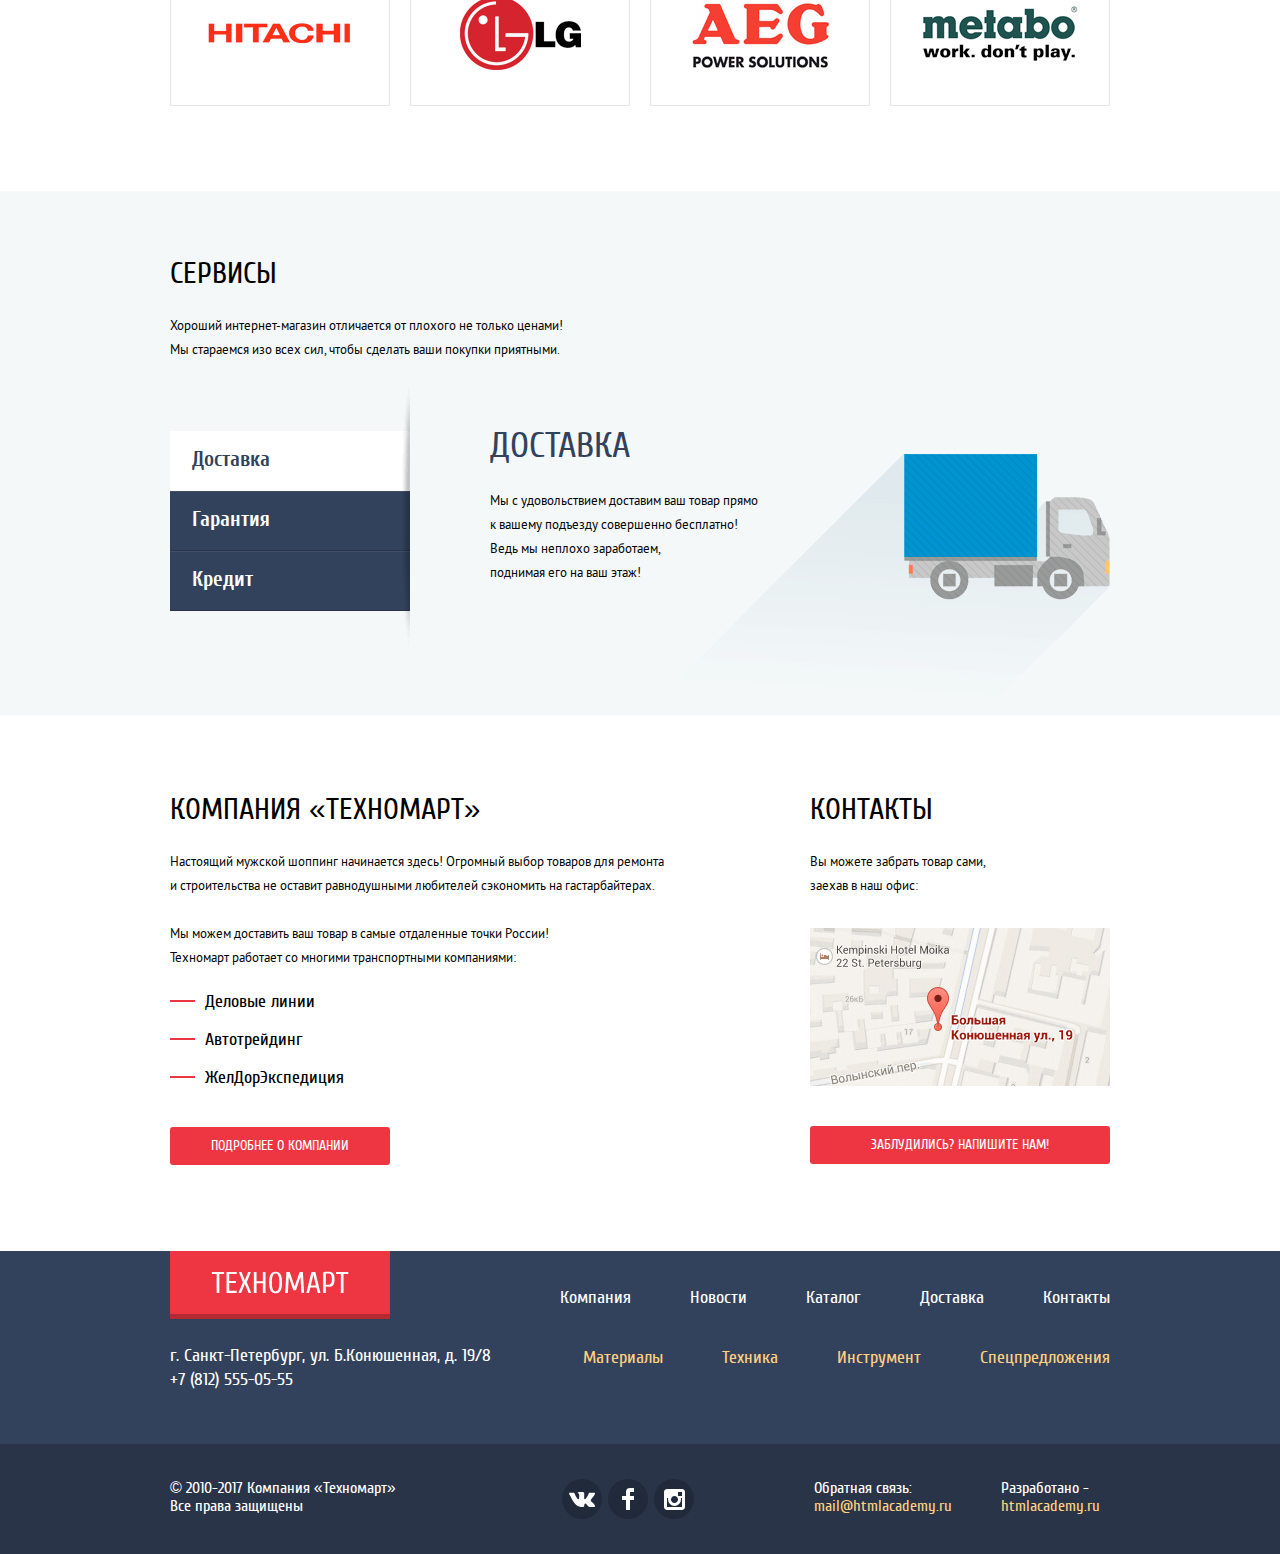
==== commit c055990c: "Добавил анимацию для модальных окон, убрал лишние <br>, исправил некоторые button на ссылки" ====
--- a/index.html
+++ b/index.html
@@ -3,7 +3,7 @@
   <head>
     <meta charset="utf-8">
     <title>HTML Academy: Техномарт</title>
-    <link rel="stylesheet" href="css/normalize.css">
+    <link rel="stylesheet" href="css/normalize.min.css">
     <link rel="stylesheet" href="css/style.min.css">
   </head>
   <body>
@@ -41,7 +41,7 @@
         </div>
       </div>
       <div class="container main-header__middle">
-        <p class="main-header__title">Интернет-магазин строительных материалов <br> и инструментов для ремонта</p>
+        <p class="main-header__title">Интернет-магазин строительных материалов и&nbsp;инструментов для ремонта</p>
         <div class="contact-info main-header__contact-info">
           <a class="contact-info__tel" href="tel:+78125550555">+7 (812) 555-05-55</a>
           <p class="contact-info__address">г.Санкт-Петербург, ул. Б.&nbsp;Конюшенная, д.19/8</p>
@@ -174,10 +174,10 @@
                      alt="Перфоратор BOSCH BFG 9000">
                 <ul class="card__actions-list">
                   <li class="card__actions-item">
-                    <button class="button card__action card__action--cart js-buy" type="button">Купить</button>
-                  </li>
-                  <li class="card__actions-item">
-                    <button class="button card__action card__action--bookmark js-add-bookmark" type="button">В закладки</button>
+                    <a class="button card__action card__action--cart js-buy" href="#">Купить</a>
+                  </li>
+                  <li class="card__actions-item">
+                    <a class="button card__action card__action--bookmark js-add-bookmark" href="#">В закладки</a>
                   </li>
                 </ul>
                 <h3 class="card__title">Перфоратор BOSCH BFG 9000</h3>
@@ -191,10 +191,10 @@
                      alt="Перфоратор BOSCH BFG 3000">
                 <ul class="card__actions-list">
                   <li class="card__actions-item">
-                    <button class="button card__action card__action--cart js-buy" type="button">Купить</button>
-                  </li>
-                  <li class="card__actions-item">
-                    <button class="button card__action card__action--bookmark js-add-bookmark" type="button">В закладки</button>
+                    <a class="button card__action card__action--cart js-buy" href="#">Купить</a>
+                  </li>
+                  <li class="card__actions-item">
+                    <a class="button card__action card__action--bookmark js-add-bookmark" href="#">В закладки</a>
                   </li>
                 </ul>
                 <h3 class="card__title">Перфоратор BOSCH BFG 3000</h3>
@@ -208,10 +208,10 @@
                      alt="Перфоратор BOSCH BFG 6000">
                 <ul class="card__actions-list">
                   <li class="card__actions-item">
-                    <button class="button card__action card__action--cart js-buy" type="button">Купить</button>
-                  </li>
-                  <li class="card__actions-item">
-                    <button class="button card__action card__action--bookmark js-add-bookmark" type="button">В закладки</button>
+                    <a class="button card__action card__action--cart js-buy" href="#">Купить</a>
+                  </li>
+                  <li class="card__actions-item">
+                    <a class="button card__action card__action--bookmark js-add-bookmark" href="#">В закладки</a>
                   </li>
                 </ul>
                 <h3 class="card__title">Перфоратор BOSCH BFG 6000</h3>
@@ -226,10 +226,10 @@
                      alt="Перфоратор BOSCH BFG 2000">
                 <ul class="card__actions-list">
                   <li class="card__actions-item">
-                    <button class="button card__action card__action--cart js-buy" type="button">Купить</button>
-                  </li>
-                  <li class="card__actions-item">
-                    <button class="button card__action card__action--bookmark js-add-bookmark" type="button">В закладки</button>
+                    <a class="button card__action card__action--cart js-buy" href="#">Купить</a>
+                  </li>
+                  <li class="card__actions-item">
+                    <a class="button card__action card__action--bookmark js-add-bookmark" href="#">В закладки</a>
                   </li>
                 </ul>
                 <h3 class="card__title">Перфоратор BOSCH BFG 2000</h3>
@@ -322,15 +322,15 @@
               <li class="tabs__item tabs__item--current">
                 <h3 class="tabs__item-title">Доставка</h3>
                 <p class="tabs__item-text">Мы&nbsp;с&nbsp;удовольствием доставим ваш товар прямо<br> к&nbsp;вашему
-                  подъезду совершенно бесплатно!<br>
-                  Ведь мы&nbsp;неплохо заработаем,<br> поднимая его на&nbsp;ваш этаж!</p>
+                  подъезду совершенно бесплатно!
+                  Ведь&nbsp;мы&nbsp;неплохо&nbsp;заработаем,<br> поднимая его на&nbsp;ваш этаж!</p>
               </li>
               <li class="tabs__item">
                 <h3 class="tabs__item-title">Гарантия</h3>
-                <p class="tabs__item-text">Если купленный у&nbsp;нас товар поломается или заискрит, а&nbsp;также в&nbsp;случае
-                  пожара,
-                  спровоцированного его возгаранием, вы&nbsp;всегда можете быть уверены в&nbsp;нашей гарантии. Мы&nbsp;обменяем
-                  сгоревший товар на&nbsp;новый. Дом уж&nbsp;восстановите как-нибудь сами.</p>
+                <p class="tabs__item-text">Если купленный у нас товар поломается или заискрит,<br>
+                  а также в случае пожара, спровоцированного его возгаранием, вы всегда можете быть уверены в нашей гарантии. Мы обменяем
+                  сгоревший товар на новый.<br>
+                  Дом уж восстановите как-нибудь сами.</p>
               </li>
               <li class="tabs__item">
                 <h3 class="tabs__item-title">Кредит</h3>
@@ -370,10 +370,10 @@
             </section>
             <section class="contacts">
               <h2 class="company-info__title">Контакты</h2>
-              <p class="contacts__text">Вы&nbsp;можете забрать товар сами,<br> заехав в&nbsp;наш офис:</p>
-              <button class="contact__map-button js-open-map" type="button"><img class="contacts__map" src="img/map-small.jpg" width="300" height="158"
-                                                        alt="г.Санкт-Петербург, ул. Б.Конюшенная, д. 19/8"></button>
-              <button class="button button--default contact__link js-open-feedback" type="button">Заблудились? Напишите нам!</button>
+              <p class="contacts__text">Вы&nbsp;можете забрать товар сами, заехав в&nbsp;наш офис:</p>
+              <a class="contact__map-button js-open-map" href="map.html"><img class="contacts__map" src="img/map-small.jpg" width="300" height="158"
+                                                        alt="г.Санкт-Петербург, ул. Б.Конюшенная, д. 19/8"></a>
+              <a class="button button--default contact__link js-open-feedback" href="writeus.html">Заблудились? Напишите нам!</a>
             </section>
           </div>
         </section>
@@ -385,7 +385,7 @@
           <a class="logo main-footer__logo">
             <img src="img/index-logo.svg" width="138" height="23" alt="Техномарт">
           </a>
-          <p class="main-footer__address">г. Санкт-Петербург, ул. Б.Конюшенная, д. 19/8 <br/> +7 (812) 555-05-55</p>
+          <p class="main-footer__address">г. Санкт-Петербург, ул. Б.Конюшенная, д. 19/8 +7 (812) 555-05-55</p>
         </div>
         <nav class="footer-navigation main-footer__navigation">
           <ul class="footer-navigation__list">
@@ -437,9 +437,9 @@
               </li>
             </ul>
           </div>
-          <p class="sub-footer__mail">Обратная связь:<br/><a class="sub-footer__link" href="mailto:mail@htmlacademy.ru">mail@htmlacademy.ru</a>
+          <p class="sub-footer__mail">Обратная связь: <a class="sub-footer__link" href="mailto:mail@htmlacademy.ru">mail@htmlacademy.ru</a>
           </p>
-          <p class="sub-footer__development">Разработано-<a class="sub-footer__link"
+          <p class="sub-footer__development">Разработано&nbsp;-<a class="sub-footer__link"
                                                             href="https://htmlacademy.ru/intensive/htmlcss">htmlacademy.ru</a>
           </p>
         </div>
--- a/css/style.min.css
+++ b/css/style.min.css
@@ -1 +1 @@
-@font-face{font-weight:400;font-family:"Cuprum";font-style:normal;src:url(../fonts/cuprum.woff2) format("woff2"),url(../fonts/cuprum.woff) format("woff")}@font-face{font-weight:700;font-family:"Cuprum";font-style:normal;src:url(../fonts/cuprumbold.woff2) format("woff2"),url(../fonts/cuprumbold.woff) format("woff")}@font-face{font-weight:400;font-family:"Cuprum";font-style:italic;src:url(../fonts/cuprumitalic.woff2) format("woff2"),url(../fonts/cuprumitalic.woff) format("woff")}@font-face{font-weight:400;font-family:"PT Sans";font-style:normal;src:url(../fonts/ptsans.woff2) format("woff2"),url(../fonts/ptsans.woff) format("woff")}@font-face{font-weight:700;font-family:"PT Sans";font-style:normal;src:url(../fonts/ptsansbold.woff2) format("woff2"),url(../fonts/ptsansbold.woff) format("woff")}body{min-width:960px;margin:0;padding:0;font-size:13px;line-height:24px;font-family:"Cuprum","Arial",sans-serif;color:#000;font-style:normal;background-color:#fff}a{text-decoration:none}img{max-width:100%;height:auto}.visually-hidden,input[type=checkbox].visually-hidden,input[type=radio].visually-hidden{position:absolute;width:1px;height:1px;margin:-1px;padding:0;overflow:hidden;white-space:nowrap;border:0;clip:rect(0 0 0 0)}.container{width:940px;margin:0 auto;padding:0 10px}.new::before{content:"";position:absolute;top:0;right:0;z-index:2;width:60px;height:60px;background-image:url(../img/new-label.png);background-repeat:no-repeat;background-position:0 0}.main-header{margin-bottom:59px;padding-bottom:60px;background-color:#f3f7f8}.main-header--inner{margin-bottom:23px}.main-header__middle{display:-webkit-box;display:-ms-flexbox;display:flex;justify-content:flex-end;margin-bottom:39px;-webkit-box-pack:end;-ms-flex-pack:end}.button{padding:10px;font-size:14px;line-height:18px;vertical-align:middle;text-align:center;color:#fff;text-transform:uppercase;border:0;border-radius:3px;cursor:pointer}.button--default{background-color:#ee3643}.button--default:focus,.button--default:hover{background-color:#ca2c37}.button--default:active{background-color:#ba2732}.logo{display:-webkit-box;display:-ms-flexbox;display:flex;justify-content:center;align-items:center;width:220px;height:42px;color:#fff;background-color:#ee3643;border-bottom-width:5px;border-bottom-style:solid;border-bottom-color:#b52933;cursor:pointer;-webkit-box-align:center;-webkit-box-pack:center;-ms-flex-align:center;-ms-flex-pack:center}.logo:not([href]){cursor:default}.logo[href]:focus,.logo[href]:hover{background-color:#ca2c37;border-bottom-color:#9a212a}.logo[href]:active{background-color:#ba2732;border-bottom-color:#8e1e26}.top-header{margin-bottom:46px;font-size:17px;line-height:18px;color:#fff;background-color:#293449}.top-header__container{position:relative;display:-webkit-box;display:-ms-flexbox;display:flex;align-items:flex-start;width:720px;padding-left:230px;-webkit-box-align:start;-ms-flex-align:start}.top-header__logo{position:absolute;top:0;left:10px}.top-header__order{display:block;padding:12px 20px;font:inherit;text-transform:none;background-color:#63a63e;border-radius:0}.top-header__order:focus,.top-header__order:hover{background-color:#5fbb2d}.top-header__order:active{color:rgba(255,255,255,.6);background-color:#518534}.top-header__search{width:270px}.search__content{position:relative;margin:0}.search__icon{position:absolute;top:12px;left:17px;opacity:.3}.search__input{position:relative;width:200px;height:18px;padding:12px 20px 12px 50px;font:inherit;color:#fff;background-color:transparent;border:0}.search__input::-webkit-input-placeholder{color:#fff}.search__input:-ms-input-placeholder,.search__input::-ms-input-placeholder{color:#fff}.search__input::placeholder{color:#fff}.search__input:hover{background-color:#212a3a}.search__input:hover+.search__icon{opacity:1}.search__input:focus{color:#000;background-color:#fff}.search__input:focus+.search__icon{opacity:1;fill:#ee3643}.services-navigation{display:-webkit-box;display:-ms-flexbox;display:flex;flex-wrap:wrap;margin:0;padding:0;list-style:none;-ms-flex-wrap:wrap}.top-header__services{margin-left:auto}.services-navigation__link{position:relative;display:block;padding:12px 30px 12px 44px;font:inherit;text-transform:none;background-color:#ee3643;border-radius:0}.services-navigation__link::before{content:"";position:absolute;left:17px;width:16px;height:16px;background-image:url(../img/icon-cart.svg);background-repeat:no-repeat;background-position:0 0;opacity:.3}.services-navigation__link--bookmark::before{background-image:url(../img/icon-bookmark.svg);background-repeat:no-repeat;background-position:0 0}.services-navigation__link:focus,.services-navigation__link:hover{background-color:#ca2c37}.services-navigation__link:focus::before,.services-navigation__link:hover::before{opacity:1}.services-navigation__link:active{color:rgba(255,255,255,.6);background-color:#ba2732}.services-navigation__link:active::before{opacity:.5}.services-navigation__link--empty{background-color:transparent}.services-navigation__link--empty:focus,.services-navigation__link--empty:hover{background-color:#212a3a}.services-navigation__link--empty:active{color:rgba(255,255,255,.6);background-color:#161d29}.main-header__title{width:197px;margin:0 71px 0 0;font-size:16px;line-height:23px;color:#ee3643;font-style:italic}.contacts{width:300px}.contacts__text{margin:0 0 30px}.contacts__map{width:300px;height:158px}.contact__map-button{margin:0 0 40px;padding:0;background:0 0;border:0;cursor:pointer}.contact__link{display:block;width:100%;font-family:"Cuprum","Arial",sans-serif}.main-header__contact-info{margin-right:50px}.contact-info{width:270px}.contact-info__tel{position:relative;display:block;margin:0 0 4px;padding:9px 39px 9px 61px;font-size:21px;line-height:21px;text-align:center;color:#ee3643;border-width:3px;border-style:solid;border-color:#fff}.contact-info__tel::before{content:"";position:absolute;top:10px;left:12px;width:19px;height:19px;background-image:url(../img/icon-phone.svg);background-repeat:no-repeat;background-position:0 0}.contact-info__address{margin:0;font-weight:400;font-size:14px;line-height:24px;text-align:center;color:#32425c}.about{width:540px}.company-info__text p{margin:0 0 24px}.company-info__text p:last-of-type{margin-bottom:22px}.list{margin:0 0 39px;padding:0}.list__item{position:relative;margin-bottom:18px;padding-left:35px}.list__item:last-child{margin-bottom:0}.list__item::before{content:"";position:absolute;top:8px;left:0;width:25px;height:2px;background-color:#ee3643}.about__link{display:inline-block;min-width:200px;font-family:"Cuprum","Arial",sans-serif;vertical-align:middle}.user{width:300px}.user__navigation{display:-webkit-box;display:-ms-flexbox;display:flex;justify-content:flex-end;margin:0 0 7px;padding:0;list-style:none;-webkit-box-pack:end;-ms-flex-pack:end}.user__item{margin-right:10px}.user__item:last-child{margin-right:0}.user__button{display:block;padding:12px 25px;font-size:21px;line-height:21px;color:#000;text-transform:none;background-color:#fff}.user__button--icon{position:relative;padding-left:48px}.user__button:focus,.user__button:hover{color:#ee3643}.user__button:active{color:rgba(0,0,0,.3)}.user__button--profile:focus,.user__button--profile:hover{color:#000}.user__icon{content:"";position:absolute;top:14px;left:14px;fill:#c5c5c5}.user__service{position:relative;padding:0 15px 0 18px}.user__service::before{content:"";position:absolute;top:7px;left:0;width:4px;height:4px;background-color:#32425c;border-radius:50%}.user__service:first-child::before{display:none}.user__button--logout{width:20px;height:17px;padding:14px 10px}.user__button--logout .user__icon{position:static}.user__button:focus .user__icon,.user__button:hover .user__icon{fill:#32425c}.user__button:active .user__icon{fill:#c5c5c5}.user__services{display:-webkit-box;display:-ms-flexbox;display:flex;flex-wrap:wrap;margin:0;padding:0;list-style:none;-ms-flex-wrap:wrap}.user__button--service{padding:0;font-size:16px;line-height:18px;color:#32425c;text-transform:none;text-decoration:underline;background-color:transparent}.navigation{color:#fff;background-color:#32425c}.navigation__list{display:-webkit-box;display:-ms-flexbox;display:flex;flex-wrap:wrap;justify-content:center;margin:0;padding:0;list-style:none;border-bottom:5px solid #293449;-webkit-box-pack:center;-ms-flex-pack:center;-ms-flex-wrap:wrap}.navigation__link{display:block;padding:19px 31px;font-size:17px;line-height:17px;color:#fff}.navigation__link:focus,.navigation__link:hover{background-color:#293449}.navigation__link--current,.navigation__link--current:focus,.navigation__link--current:hover,.navigation__link:active{color:rgba(255,255,255,.5);background-color:#1d2739}.index-page__promo{margin-bottom:34px}.index-page__hits:last-child{margin-bottom:65px}.index-page__services{margin-bottom:80px}.inner-page__header{margin-bottom:21px}.inner-page__container{display:-webkit-box;display:-ms-flexbox;display:flex;justify-content:space-between;margin-bottom:60px;-webkit-box-pack:justify;-ms-flex-pack:justify}.inner-page__filter{width:220px}.inner-page__catalog{width:700px}.promo__container{display:-webkit-box;display:-ms-flexbox;display:flex;flex-wrap:wrap;justify-content:space-between;-webkit-box-pack:justify;-ms-flex-pack:justify;-ms-flex-wrap:wrap}.promo-card{position:relative;-webkit-box-sizing:border-box;box-sizing:border-box;width:300px;height:123px;margin-bottom:20px;padding-top:22px;padding-left:22px;color:#fff}.promo-card--materials{background-color:#ffbf47;background-image:url(../img/icon-1.svg);background-repeat:no-repeat;background-position:213px 31px}.promo-card--tech,.promo-card--tools{background-color:#3bbce3;background-image:url(../img/icon-2.svg);background-repeat:no-repeat;background-position:198px 33px}.promo-card--tech{background-color:#dc91d8;background-image:url(../img/icon-3.svg);background-position:190px 31px}.promo-card--delivery,.promo-card--sale{background-color:#8ed78f;background-image:url(../img/icon-4.svg);background-repeat:no-repeat;background-position:196px 26px}.promo-card--delivery{background-color:#ffbf47;background-image:url(../img/icon-5.svg);background-position:191px 31px}.promo-card__title{margin:0 0 12px;font-weight:700;font-size:24px;line-height:30px}.promo-card__link{display:inline-block;min-width:115px;padding:10px;font-size:14px;line-height:18px;vertical-align:middle;color:#fff;text-transform:uppercase;background-color:rgba(0,0,0,.1)}.promo-card__link:focus,.promo-card__link:hover{background-color:rgba(0,0,0,.2)}.promo-card__link:active{background-color:rgba(0,0,0,.3)}.carousel{position:relative;width:620px;height:266px;margin-right:20px;overflow:hidden}.carousel__slide-list{display:-webkit-box;display:-ms-flexbox;display:flex;margin:0;padding:0;list-style:none}.carousel__slide{flex-shrink:0;order:1;-ms-flex-order:1;-webkit-box-ordinal-group:2;-ms-flex-negative:0}.carousel__slide--current{order:0;-ms-flex-order:0;-webkit-box-ordinal-group:1}.carousel__button{position:absolute;bottom:22px;left:24px;padding:10px 47px}.carousel__scroll{position:absolute;top:114px;width:22px;height:40px;background-color:transparent;border:0;cursor:pointer}.carousel__scroll--next,.carousel__scroll--prev{background-repeat:no-repeat;background-position:0 0}.carousel__scroll--prev{left:25px;background-image:url(../img/icon-left.svg)}.carousel__scroll--next{right:20px;background-image:url(../img/icon-right.svg)}.carousel__controls{position:absolute;bottom:36px;left:50%;display:-webkit-box;display:-ms-flexbox;display:flex;flex-wrap:wrap;max-width:160px;margin:0;padding:0;list-style:none;-webkit-transform:translateX(-50%);-ms-transform:translateX(-50%);transform:translateX(-50%);-ms-flex-wrap:wrap}.carousel__control{margin-right:10px}.carousel__control:last-child{margin-right:0}.carousel__slide-indicator{position:relative;display:block;width:10px;height:10px;padding:0;background-color:#fff;border:0;border-radius:50%;cursor:pointer}.carousel__slide-indicator--current::before{content:"";position:absolute;top:50%;left:50%;width:6px;height:6px;margin-top:-3px;margin-left:-3px;background-color:#ee3643;border-radius:50%}.slide{position:relative;color:#fff;text-transform:uppercase}.slide__info{position:absolute;top:0;left:0;padding-top:23px;padding-left:24px}.slide__title{margin:0 0 3px;font-size:36px;line-height:36px}.slide__text{margin:0;font-family:"PT Sans","Arial",sans-serif;font-size:18px;line-height:24px;text-transform:none}.hits__list{display:-webkit-box;display:-ms-flexbox;display:flex;flex-wrap:wrap;margin:0;padding:0;list-style:none;-ms-flex-wrap:wrap}.hits__item{margin-right:20px;margin-bottom:20px}.hits__item:nth-child(4n){margin-right:0}.hits__link{min-width:233px;padding:10px}.hits__headline{display:-webkit-box;display:-ms-flexbox;display:flex;justify-content:space-between;align-items:center;margin-bottom:20px;padding:25px;background-color:#f9f5f0;-webkit-box-align:center;-webkit-box-pack:justify;-ms-flex-align:center;-ms-flex-pack:justify}.hits__title{margin:0;font-weight:400;font-size:30px;line-height:30px;color:#32425c;text-transform:uppercase}.card{position:relative;width:218px;min-height:316px;font-weight:700;font-size:17px;line-height:18px;font-family:"PT Sans","Arial",sans-serif;text-align:center;color:#000;background-color:#fff;border-width:1px;border-style:solid;border-color:#e5e5e5}.card .new::before{top:-1px;right:-1px}.card__thumbnail{width:184px;height:164px;margin-bottom:11px}.card__title{margin:0 0 13px;padding:0 25px;font-size:18px;line-height:20px;color:#000}.card__actions-list{position:absolute;top:0;left:0;width:218px;height:88px;padding:40px 0;list-style:none;background-color:rgba(255,255,255,.9);opacity:0}.card:focus,.card:hover{-webkit-box-shadow:0 10px 25px 0 rgba(41,52,73,.5);box-shadow:0 10px 25px 0 rgba(41,52,73,.5)}.card--current .card__actions-list,.card:focus .card__actions-list,.card:hover .card__actions-list,.card__action--cart:active::before,.card__action--cart:focus::before,.card__action--cart:hover::before{opacity:1}.card:focus-within .card__actions-list{opacity:1}.card__action{display:block;-webkit-box-sizing:border-box;box-sizing:border-box;min-width:135px;margin:0 auto 7px;font-weight:400;font-family:"Cuprum","Arial",sans-serif;font-size:14px;line-height:18px;text-transform:uppercase;text-decoration:none;background-color:#63a63e;border-radius:3px;-webkit-box-shadow:inset 0 -3px 0 0 #367315;box-shadow:inset 0 -3px 0 0 #367315}.card__action,.card__action--cart{position:relative}.card__action--cart::before{content:"";position:absolute;left:12px;width:15px;height:15px;background-image:url(../img/icon-cart.svg);background-repeat:no-repeat;background-position:0 0;opacity:.3}.card__action:focus,.card__action:hover{background-color:#5fbb2d}.card__action--bookmark,.card__action:active{background-color:#518534;-webkit-box-shadow:none;box-shadow:none}.card__action--bookmark{padding-top:7px;padding-bottom:7px;color:#32425c;background-color:#fff;border-width:3px;border-style:solid;border-color:#63a63e}.card__action--bookmark:focus,.card__action--bookmark:hover{background-color:#fff;border-width:3px;border-style:solid;border-color:#32425c}.card__action--bookmark:active{color:#32425c;background-color:#fff;border-width:3px;border-style:solid;border-color:#32425c;opacity:.3}.card__origin-price{min-height:20px;margin:0 0 6px;color:#a9a9a9;text-transform:uppercase;text-decoration:line-through}.card__current-price{position:relative;width:80px;margin:0 auto 20px;padding:10px 30px;font-size:17px;line-height:18px;color:#fff;text-transform:uppercase;background-color:#ee3643;border-radius:3px}.card__current-price::after{content:"";position:absolute;top:0;right:-19px;border-width:19px;border-style:solid;border-color:#fff #fff #fff #ee3643}.brand{display:block;width:218px;height:108px;padding-top:35px;text-align:center;background-color:#fff;border-width:1px;border-style:solid;border-color:#e5e5e5}.brand:focus,.brand:hover{-webkit-box-shadow:0 10px 25px 0 rgba(41,52,73,.5);box-shadow:0 10px 25px 0 rgba(41,52,73,.5)}.brand:active{opacity:.3}.brand__thumbnail{width:184px;height:73px;margin-bottom:35px}.services{padding-top:68px;font-size:13px;line-height:24px;font-family:"PT Sans","Arial",sans-serif;color:#000;background-color:#f4f8f9}.services__title{margin:0 0 25px;font-weight:400;font-size:30px;line-height:30px;font-family:"Cuprum","Arial",sans-serif;text-transform:uppercase}.services__text{width:400px;margin:0 0 13px}.tabs{display:-webkit-box;display:-ms-flexbox;display:flex;justify-content:space-between;-webkit-box-pack:justify;-ms-flex-pack:justify}.tabs__controls{position:relative;width:240px;margin:0;padding:56px 0 0;list-style:none}.tabs__controls::after{content:"";position:absolute;top:0;right:0;width:10px;height:279px;background-image:url(../img/services-shadow.png);background-repeat:no-repeat;background-position:0 0}.tabs__control{display:block;width:100%;padding:13px 22px 17px;font-weight:700;font-size:21px;line-height:30px;font-family:"Cuprum","Arial",sans-serif;text-align:left;color:#fff;text-transform:none;background-color:#32425c;border:0;border-radius:0;-webkit-box-shadow:inset 0 -1px 0 0 #293449 ,inset 0 1px 0 0 #405069;box-shadow:inset 0 -1px 0 0 #293449 ,inset 0 1px 0 0 #405069;cursor:pointer}.tabs__control:focus,.tabs__control:hover{background-color:#293449}.tabs__control--current,.tabs__control--current:focus,.tabs__control--current:hover,.tabs__control:active{color:#32425c;background-color:#fff;-webkit-box-shadow:none;box-shadow:none}.tabs__list{display:-webkit-box;display:-ms-flexbox;display:flex;justify-content:flex-start;width:620px;min-height:287px;margin:0;padding:53px 0 0;overflow:hidden;list-style:none;-webkit-box-pack:start;-ms-flex-pack:start}.tabs__item{flex-shrink:0;order:2;-ms-flex-order:2;width:100%;min-height:265px;background-image:url(../img/services-slide-1.png);background-repeat:no-repeat;background-position:bottom right;-webkit-box-ordinal-group:3;-ms-flex-negative:0}.tabs__item:nth-child(2){background-image:url(../img/services-slide-2.png)}.tabs__item:nth-child(3){background-image:url(../img/services-slide-3.png)}.tabs__item--current{order:1;-ms-flex-order:1;-webkit-box-ordinal-group:2}.tabs__item-title{margin:0 0 25px;font-weight:400;font-size:36px;line-height:36px;font-family:"Cuprum","Arial",sans-serif;color:#32425c;text-transform:uppercase}.tabs__item-text{width:380px;margin:0 0 25px}.tabs__button{display:inline-block;min-width:175px;font-family:"Cuprum","Arial",sans-serif;vertical-align:middle}.company-info{font-size:13px;line-height:24px;font-family:"PT Sans","Arial",sans-serif;color:#000;background-color:#fff}.company-info__container{display:-webkit-box;display:-ms-flexbox;display:flex;justify-content:space-between;-webkit-box-pack:justify;-ms-flex-pack:justify}.company-info__title,.list{font-family:"Cuprum","Arial",sans-serif}.company-info__title{margin:0 0 25px;font-weight:400;text-transform:uppercase;font-size:30px;line-height:30px}.list{list-style:none;font-size:18px;line-height:20px}.main-footer{margin-top:84px;color:#fff;background-color:#32425c}.main-footer--inner{margin-top:0}.main-footer__top{display:-webkit-box;display:-ms-flexbox;display:flex;justify-content:space-between;padding-bottom:38px;-webkit-box-pack:justify;-ms-flex-pack:justify}.main-footer__info{width:380px}.main-footer__logo{height:63px;margin-bottom:25px}.main-footer__navigation{width:550px}.main-footer__address{margin:0;font-size:18px;line-height:24px}.footer-navigation{padding-top:35px}.footer-navigation__list{display:-webkit-box;display:-ms-flexbox;display:flex;flex-wrap:wrap;justify-content:flex-end;margin:0 0 35px;padding:0;list-style:none;-webkit-box-pack:end;-ms-flex-pack:end;-ms-flex-wrap:wrap}.footer-navigation__link{font-size:18px;line-height:24px;color:#fff}.footer-navigation__item{margin-left:59px}.footer-navigation__item:first-child{margin-left:0}.footer-navigation__list--sub .footer-navigation__link{color:#ffd180}.footer-navigation__link:focus,.footer-navigation__link:hover{text-decoration:underline}.footer-navigation__link:active{text-decoration:none;opacity:.5}.sub-footer{font-size:16px;line-height:18px;color:#fff;background-color:#293449}.sub-footer__container{display:-webkit-box;display:-ms-flexbox;display:flex;padding:35px 0}.sub-footer__copyright{width:230px;margin:0 162px 0 0}.sub-footer__social{width:132px;margin-right:120px}.sub-footer__mail{width:140px;margin:0 47px 0 0}.sub-footer__development{width:100px;margin:0}.social__list{display:-webkit-box;display:-ms-flexbox;display:flex;flex-wrap:wrap;justify-content:space-between;margin:0;padding:0;list-style:none;-webkit-box-pack:justify;-ms-flex-pack:justify;-ms-flex-wrap:wrap}.social-button{display:block;width:40px;height:40px;background-color:#212a3a;border-radius:50%}.social-button--fb,.social-button--inst,.social-button--vk{background-image:url(../img/icon-vk.svg);background-repeat:no-repeat;background-position:center}.social-button--fb,.social-button--inst{background-image:url(../img/icon-fb.svg)}.social-button--inst{background-image:url(../img/icon-insta.svg)}.social-button:active,.social-button:focus,.social-button:hover{background-color:#ee3643}.sub-footer__link{font:inherit;color:#ffd180}.sub-footer__link:focus,.sub-footer__link:hover{text-decoration:underline}.sub-footer__link:active{color:#ee3643;text-decoration:none}.feedback__label{font-size:18px;line-height:18px;color:#000}.feedback__input{font:inherit;line-height:18px;background-color:transparent;border-width:2px;border-style:solid;border-color:#dee3e4}.feedback__input:hover{border-color:#b5b5b5}.feedback__input:focus{border-color:#ee3643}.breadcrumbs{display:-webkit-box;display:-ms-flexbox;display:flex;flex-wrap:wrap;justify-content:flex-start;margin:0;padding:0;list-style:none;font-size:13px;line-height:18px;font-family:"PT Sans","Arial",sans-serif;color:#000;text-transform:uppercase;-webkit-box-pack:start;-ms-flex-pack:start;-ms-flex-wrap:wrap}.inner-page__breadcrumbs{margin-bottom:20px}.breadcrumbs__item{position:relative;padding-right:40px}.breadcrumbs__item::after{content:"";position:absolute;top:2px;right:14px;width:8px;height:12px;background-image:url(../img/icon-right-small.svg);background-repeat:no-repeat;background-position:0 0}.breadcrumbs__link{display:block;font:inherit;color:#000}.breadcrumbs__link--home{width:14px;height:14px;background-image:url(../img/icon-home.svg);background-repeat:no-repeat;background-position:0 0}.breadcrumbs__link:focus,.breadcrumbs__link:hover{text-decoration:underline}.breadcrumbs__link:active{color:rgba(0,0,0,.3);text-decoration:none}.inner-page__title{margin:0 0 20px;padding:30px;font-weight:400;font-size:30px;line-height:30px;color:#32425c;text-transform:uppercase;background-color:#f2f6f8}.filter{font-family:"PT Sans","Arial",sans-serif;text-transform:uppercase}.filter__title{margin:0 0 10px;padding:10px 18px;font-weight:400;font-size:13px;line-height:18px;background-color:#f7f3ec}.filter__group{margin:0 0 17px;padding:0;border:0;border-bottom:1px solid #e5e5e5}.filter__group:last-of-type{margin-bottom:55px;border:0}.filter__group-title{margin-bottom:14px;font-weight:700;font-size:17px;line-height:30px}.filter__list{margin:0 0 21px;padding:0;list-style:none}.filter__item{margin-bottom:15px}.filter__item:last-child{margin-bottom:0}.filter__label{position:relative;padding-left:35px;font-size:15px;line-height:20px;cursor:pointer}.filter__indicator{position:absolute;top:50%;left:0;-webkit-transform:translateY(-50%);-ms-transform:translateY(-50%);transform:translateY(-50%);opacity:.8}.filter__indicator,.filter__indicator--checkbox,.filter__indicator--radio{width:27px;height:23px;background-image:url(../img/checkbox-off.svg);background-repeat:no-repeat;background-position:0 0}.filter__indicator--radio{display:block;width:25px;height:25px;background-image:url(../img/radio-off.svg)}.filter__input:focus+.filter__label .filter__indicator{outline:thin dotted;outline:5px auto -webkit-focus-ring-color;opacity:1}.filter__label:hover .filter__indicator{opacity:1}.filter__input:disabled+.filter__label{opacity:.4;cursor:default}.filter__input:checked+.filter__label .filter__indicator--checkbox{background-image:url(../img/checkbox-on.svg);background-repeat:no-repeat;background-position:0 0}.filter__input:checked+.filter__label .filter__indicator--radio{background-image:url(../img/radio-on.svg);background-repeat:no-repeat;background-position:0 0}.filter__button{min-width:138px;font-size:13px;line-height:18px;color:#000;background-color:#fff;border-width:1px;border-style:solid;border-color:#e5e5ff}.filter__button:focus,.filter__button:hover{border-color:#bdc6ca}.filter__button:active{border-color:#ee3643}.range__view{position:relative;width:220px;height:80px;margin-bottom:9px;background-color:#f7f3ec}.range__view::after,.range__view::before{content:"";position:absolute;top:50%;left:20px;height:2px;margin-top:-1px}.range__view::before{width:180px;background-color:#d7dcde}.range__view::after{width:152px;background-color:#00ca74}.range__button{content:"";position:absolute;z-index:1;display:block;width:20px;height:22px;margin-top:-11px;padding:0;background-color:transparent;background-image:url(../img/filter-button.svg);background-repeat:no-repeat;background-position:0 0;border:0;cursor:pointer}.range__button--min{top:50%;left:20px}.range__button--max{top:50%;left:160px}.range__inputs{display:-webkit-box;display:-ms-flexbox;display:flex;justify-content:space-between;align-items:center;margin:0;padding-bottom:25px;-webkit-box-align:center;-webkit-box-pack:justify;-ms-flex-align:center;-ms-flex-pack:justify}.range__input,.sort-panel{line-height:18px;color:#000;background-color:#f7f3ec}.range__input{width:75px;text-align:center;border:0;border-radius:3px;padding:10px 5px 10px 20px;font-size:17px;font-family:inherit}.sort-panel{display:-webkit-box;display:-ms-flexbox;display:flex;align-items:center;padding:10px 17px;font-size:13px;font-family:"PT Sans","Arial",sans-serif;text-transform:uppercase;-webkit-box-align:center;-ms-flex-align:center}.catalog__sort{margin-bottom:20px}.sort-panel__title{margin:0 auto 0 0}.sort-panel__list{display:-webkit-box;display:-ms-flexbox;display:flex;flex-wrap:wrap;justify-content:flex-start;width:380px;margin:0 20px 0 0;padding:0;list-style:none;-webkit-box-pack:start;-ms-flex-pack:start;-ms-flex-wrap:wrap}.sort-panel__item{margin-right:70px}.sort-panel__item:last-child{margin-right:0}.direction{display:-webkit-box;display:-ms-flexbox;display:flex;flex-wrap:wrap;justify-content:space-between;width:43px;margin:0 7px 0 0;padding:0;list-style:none;-webkit-box-pack:justify;-ms-flex-pack:justify;-ms-flex-wrap:wrap}.direction__link{display:block;width:11px;height:10px}.direction__link:focus,.direction__link:hover{fill:#000}.direction__link--revert{-webkit-transform:rotate(180deg);-ms-transform:rotate(180deg);transform:rotate(180deg)}.direction__link--current,.direction__link--current:focus,.direction__link--current:hover,.direction__link:active{fill:#ee3643}.sort-panel__link{font:inherit;color:rgba(0,0,0,.3);border-bottom:1px dotted #ee3643}.sort-panel__link:focus,.sort-panel__link:hover{color:#000;border-bottom-style:solid}.sort-panel__link--current,.sort-panel__link--current:active,.sort-panel__link--current:focus,.sort-panel__link--current:hover,.sort-panel__link:active{color:#ee3643;border:0}.catalog__list{display:-webkit-box;display:-ms-flexbox;display:flex;flex-wrap:wrap;margin:0 0 28px;padding:0;list-style:none;-ms-flex-wrap:wrap}.catalog__item{margin-right:20px;margin-bottom:20px}.catalog__item:nth-child(3n){margin-right:0}.pagination{display:-webkit-box;display:-ms-flexbox;display:flex;flex-wrap:wrap;justify-content:flex-start;margin:0;padding:0;list-style:none;-webkit-box-pack:start;-ms-flex-pack:start;-ms-flex-wrap:wrap}.pagination__link{display:block;-webkit-box-sizing:border-box;box-sizing:border-box;min-width:38px;margin-right:10px;padding:9px;font-size:13px;line-height:18px;font-family:"PT Sans","Arial",sans-serif;text-align:center;color:#000;text-transform:uppercase;background-color:#fff;border-width:1px;border-style:solid;border-color:#e5e5ff;border-radius:3px}.pagination__link--next{margin-right:0;padding-right:32px;padding-left:32px}.pagination__link:focus,.pagination__link:hover{border-color:#bdc6ca}.pagination__link:active{border-color:#ee3643}.pagination__link--current,.pagination__link--current:active,.pagination__link--current:focus,.pagination__link--current:hover{color:#fff;background-color:#ee3643;border-color:#ee3643}.tool-info{padding-top:67px;padding-bottom:68px;background-color:#f2f6f8}.tool-info__title{margin:0 0 24px;font-weight:400;font-size:30px;line-height:30px;text-transform:uppercase}.tool-info__text{margin:0;font-size:13px;line-height:24px;font-family:"PT Sans","Arial",sans-serif}.modal{position:fixed;top:50%;left:50%;z-index:10;display:none;max-width:960px;background-color:#fff;border-top:7px solid #ee3643;-webkit-box-shadow:0 20px 40px 0 rgba(0,0,0,.75);box-shadow:0 20px 40px 0 rgba(0,0,0,.75);-webkit-transform:translateX(-50%) translateY(-50%);-ms-transform:translateX(-50%) translateY(-50%);transform:translateX(-50%) translateY(-50%)}.modal--show{display:block}.modal--map{width:940px;height:446px;border-top:none}.modal--feedback{padding-top:50px}.modal--cart .button{width:200px}.modal__embedded-map{position:relative;z-index:2;border:0}.modal__map{position:absolute;top:0;left:0;z-index:1}.modal__message{margin:0;padding:65px 125px 65px 179px;font-weight:400;font-size:30px;line-height:30px;color:#000;background-color:#fff}.modal__message--success{background-image:url(../img/icon-mark.svg);background-repeat:no-repeat;background-position:81px 50px}.modal__button{color:#000;background-color:#fff}.modal__footer{display:-webkit-box;display:-ms-flexbox;display:flex;flex-wrap:wrap;justify-content:space-between;padding:37px 80px;background-color:#f4f4f4;-webkit-box-pack:justify;-ms-flex-pack:justify;-ms-flex-wrap:wrap}.modal__close{position:absolute;top:8px;right:4px;z-index:3}.close{background:0 0;border:0;cursor:pointer}.close__icon{fill:#ee3643}.modal__close:focus .close__icon,.modal__close:hover .close__icon{fill:#ca2c37}.modal__close:active .close__icon{fill:#ba2732}.feedback-form__wrapper{padding:0 80px}.feedback-form__row{display:-webkit-box;display:-ms-flexbox;display:flex}.feedback-form__column{width:220px;margin-right:20px}.feedback-form__column:last-child{margin-right:0}.feedback-form__label{display:block;margin-bottom:8px;font-size:18px;line-height:18px}.feedback-form__input,.feedback-form__textarea{display:block;-webkit-box-sizing:border-box;box-sizing:border-box;width:100%;margin-bottom:19px;padding:8px 14px;font-size:13px;line-height:18px;font-family:"PT Sans","Arial",sans-serif;border-width:2px;border-style:solid;border-color:#dee3e4;border-radius:3px}.feedback-form__textarea{min-height:114px}.feedback-form__input:hover,.feedback-form__textarea:hover{border-color:#b5b5b5}.feedback-form__input:focus,.feedback-form__textarea:focus{border-color:#ee3643}.feedback-form__submit{display:block;width:100%}.modal-overlay{position:fixed;top:0;left:0;z-index:9;display:none;width:100%;height:100%}.modal-overlay--show{display:block}
+@-webkit-keyframes show{0%{-webkit-transform:translateX(-50%) translateY(-200%);transform:translateX(-50%) translateY(-200%)}50%{-webkit-transform:translateX(-50%) translateY(-30%);transform:translateX(-50%) translateY(-30%)}80%{-webkit-transform:translateX(-50%) translateY(-60%);transform:translateX(-50%) translateY(-60%)}to{-webkit-transform:translateX(-50%) translateY(-50%);transform:translateX(-50%) translateY(-50%)}}@keyframes show{0%{-webkit-transform:translateX(-50%) translateY(-200%);transform:translateX(-50%) translateY(-200%)}50%{-webkit-transform:translateX(-50%) translateY(-30%);transform:translateX(-50%) translateY(-30%)}80%{-webkit-transform:translateX(-50%) translateY(-60%);transform:translateX(-50%) translateY(-60%)}to{-webkit-transform:translateX(-50%) translateY(-50%);transform:translateX(-50%) translateY(-50%)}}@-webkit-keyframes shake{0%,to{-webkit-transform:translateX(-50%) translateY(-50%);transform:translateX(-50%) translateY(-50%)}10%,30%,50%,70%,90%{-webkit-transform:translateX(-50%) translateY(-55%);transform:translateX(-50%) translateY(-55%)}20%,40%,60%,80%{-webkit-transform:translateX(-50%) translateY(-60%);transform:translateX(-50%) translateY(-60%)}}@keyframes shake{0%,to{-webkit-transform:translateX(-50%) translateY(-50%);transform:translateX(-50%) translateY(-50%)}10%,30%,50%,70%,90%{-webkit-transform:translateX(-50%) translateY(-55%);transform:translateX(-50%) translateY(-55%)}20%,40%,60%,80%{-webkit-transform:translateX(-50%) translateY(-60%);transform:translateX(-50%) translateY(-60%)}}@font-face{font-weight:400;font-family:"Cuprum";font-style:normal;src:url(../fonts/cuprum.woff2) format("woff2"),url(../fonts/cuprum.woff) format("woff")}@font-face{font-weight:700;font-family:"Cuprum";font-style:normal;src:url(../fonts/cuprumbold.woff2) format("woff2"),url(../fonts/cuprumbold.woff) format("woff")}@font-face{font-weight:400;font-family:"Cuprum";font-style:italic;src:url(../fonts/cuprumitalic.woff2) format("woff2"),url(../fonts/cuprumitalic.woff) format("woff")}@font-face{font-weight:400;font-family:"PT Sans";font-style:normal;src:url(../fonts/ptsans.woff2) format("woff2"),url(../fonts/ptsans.woff) format("woff")}@font-face{font-weight:700;font-family:"PT Sans";font-style:normal;src:url(../fonts/ptsansbold.woff2) format("woff2"),url(../fonts/ptsansbold.woff) format("woff")}body{min-width:960px;margin:0;padding:0;font-size:13px;line-height:24px;font-family:"Cuprum","Arial",sans-serif;color:#000;font-style:normal;background-color:#fff}a{text-decoration:none}img{max-width:100%;height:auto}.visually-hidden,input[type=checkbox].visually-hidden,input[type=radio].visually-hidden{position:absolute;width:1px;height:1px;margin:-1px;padding:0;overflow:hidden;white-space:nowrap;border:0;clip:rect(0 0 0 0)}.container{width:940px;margin:0 auto;padding:0 10px}.new::before{content:"";position:absolute;top:0;right:0;z-index:2;width:60px;height:60px;background-image:url(../img/new-label.png);background-repeat:no-repeat;background-position:0 0}.main-header{margin-bottom:59px;padding-bottom:60px;background-color:#f3f7f8}.main-header--inner{margin-bottom:23px}.main-header__middle{display:-webkit-box;display:-ms-flexbox;display:flex;-webkit-box-pack:end;-ms-flex-pack:end;justify-content:flex-end;margin-bottom:39px}.button{padding:10px;font-size:14px;line-height:18px;vertical-align:middle;text-align:center;color:#fff;text-transform:uppercase;border:0;border-radius:3px;cursor:pointer}.button--default{background-color:#ee3643}.button--default:focus,.button--default:hover{background-color:#ca2c37}.button--default:active{background-color:#ba2732}.logo{display:-webkit-box;display:-ms-flexbox;display:flex;-webkit-box-pack:center;-ms-flex-pack:center;justify-content:center;-webkit-box-align:center;-ms-flex-align:center;align-items:center;width:220px;height:42px;color:#fff;background-color:#ee3643;border-bottom-width:5px;border-bottom-style:solid;border-bottom-color:#b52933;cursor:pointer}.logo:not([href]){cursor:default}.logo[href]:focus,.logo[href]:hover{background-color:#ca2c37;border-bottom-color:#9a212a}.logo[href]:active{background-color:#ba2732;border-bottom-color:#8e1e26}.top-header{margin-bottom:46px;font-size:17px;line-height:18px;color:#fff;background-color:#293449}.top-header__container{position:relative;display:-webkit-box;display:-ms-flexbox;display:flex;-webkit-box-align:start;-ms-flex-align:start;align-items:flex-start;width:720px;padding-left:230px}.top-header__logo{position:absolute;top:0;left:10px}.top-header__order{display:block;padding:12px 20px;font:inherit;text-transform:none;background-color:#63a63e;border-radius:0}.top-header__order:focus,.top-header__order:hover{background-color:#5fbb2d}.top-header__order:active{color:rgba(255,255,255,.6);background-color:#518534}.top-header__search{width:270px}.search__content{position:relative;margin:0}.search__icon{position:absolute;top:12px;left:17px;opacity:.3}.search__input{position:relative;width:200px;height:18px;padding:12px 20px 12px 50px;font:inherit;color:#fff;background-color:transparent;border:0}.search__input::-webkit-input-placeholder{color:#fff}.search__input:-ms-input-placeholder,.search__input::-ms-input-placeholder{color:#fff}.search__input::placeholder{color:#fff}.search__input:hover{background-color:#212a3a}.search__input:hover+.search__icon{opacity:1}.search__input:focus{color:#000;background-color:#fff}.search__input:focus+.search__icon{opacity:1;fill:#ee3643}.services-navigation{display:-webkit-box;display:-ms-flexbox;display:flex;-ms-flex-wrap:wrap;flex-wrap:wrap;margin:0;padding:0;list-style:none}.top-header__services{margin-left:auto}.services-navigation__link{position:relative;display:block;padding:12px 30px 12px 44px;font:inherit;text-transform:none;background-color:#ee3643;border-radius:0}.services-navigation__link::before{content:"";position:absolute;left:17px;width:16px;height:16px;background-image:url(../img/icon-cart.svg);background-repeat:no-repeat;background-position:0 0;opacity:.3}.services-navigation__link--bookmark::before{background-image:url(../img/icon-bookmark.svg);background-repeat:no-repeat;background-position:0 0}.services-navigation__link:focus,.services-navigation__link:hover{background-color:#ca2c37}.services-navigation__link:focus::before,.services-navigation__link:hover::before{opacity:1}.services-navigation__link:active{color:rgba(255,255,255,.6);background-color:#ba2732}.services-navigation__link:active::before{opacity:.5}.services-navigation__link--empty{background-color:transparent}.services-navigation__link--empty:focus,.services-navigation__link--empty:hover{background-color:#212a3a}.services-navigation__link--empty:active{color:rgba(255,255,255,.6);background-color:#161d29}.main-header__title{width:197px;margin:0 71px 0 0;font-size:16px;line-height:23px;color:#ee3643;font-style:italic}.contacts{width:300px}.contacts__text{width:180px;margin:0 0 30px}.contacts__map{width:300px;height:158px}.contact__map-button{display:block;margin:0 0 32px;padding:0;background:0 0;border:0;cursor:pointer}.contact__link{display:block;-webkit-box-sizing:border-box;box-sizing:border-box;width:100%;font-family:"Cuprum","Arial",sans-serif}.main-header__contact-info{margin-right:50px}.contact-info{width:270px}.contact-info__tel{position:relative;display:block;margin:0 0 4px;padding:9px 39px 9px 61px;font-size:21px;line-height:21px;text-align:center;color:#ee3643;border-width:3px;border-style:solid;border-color:#fff}.contact-info__tel::before{content:"";position:absolute;top:10px;left:12px;width:19px;height:19px;background-image:url(../img/icon-phone.svg);background-repeat:no-repeat;background-position:0 0}.contact-info__address{margin:0;font-weight:400;font-size:14px;line-height:24px;text-align:center;color:#32425c}.about{width:540px}.company-info__text p{margin:0 0 24px}.company-info__text p:last-of-type{margin-bottom:22px}.list{margin:0 0 39px;padding:0}.list__item{position:relative;margin-bottom:18px;padding-left:35px}.list__item:last-child{margin-bottom:0}.list__item::before{content:"";position:absolute;top:8px;left:0;width:25px;height:2px;background-color:#ee3643}.about__link{display:inline-block;min-width:200px;font-family:"Cuprum","Arial",sans-serif;vertical-align:middle}.user{width:300px}.user__navigation{display:-webkit-box;display:-ms-flexbox;display:flex;-webkit-box-pack:end;-ms-flex-pack:end;justify-content:flex-end;margin:0 0 7px;padding:0;list-style:none}.user__item{margin-right:10px}.user__item:last-child{margin-right:0}.user__button{display:block;padding:12px 25px;font-size:21px;line-height:21px;color:#000;text-transform:none;background-color:#fff}.user__button--icon{position:relative;padding-left:48px}.user__button:focus,.user__button:hover{color:#ee3643}.user__button:active{color:rgba(0,0,0,.3)}.user__button--profile:focus,.user__button--profile:hover{color:#000}.user__icon{content:"";position:absolute;top:14px;left:14px;fill:#c5c5c5}.user__service{position:relative;padding:0 15px 0 18px}.user__service::before{content:"";position:absolute;top:7px;left:0;width:4px;height:4px;background-color:#32425c;border-radius:50%}.user__service:first-child::before{display:none}.user__button--logout{width:20px;height:17px;padding:14px 10px}.user__button--logout .user__icon{position:static}.user__button:focus .user__icon,.user__button:hover .user__icon{fill:#32425c}.user__button:active .user__icon{fill:#c5c5c5}.user__services{display:-webkit-box;display:-ms-flexbox;display:flex;-ms-flex-wrap:wrap;flex-wrap:wrap;margin:0;padding:0;list-style:none}.user__button--service{padding:0;font-size:16px;line-height:18px;color:#32425c;text-transform:none;text-decoration:underline;background-color:transparent}.navigation{color:#fff;background-color:#32425c}.navigation__list{display:-webkit-box;display:-ms-flexbox;display:flex;-ms-flex-wrap:wrap;flex-wrap:wrap;-webkit-box-pack:center;-ms-flex-pack:center;justify-content:center;margin:0;padding:0;list-style:none;border-bottom:5px solid #293449}.navigation__link{display:block;padding:19px 31px;font-size:17px;line-height:17px;color:#fff}.navigation__link:focus,.navigation__link:hover{background-color:#293449}.navigation__link--current,.navigation__link--current:focus,.navigation__link--current:hover,.navigation__link:active{color:rgba(255,255,255,.5);background-color:#1d2739}.index-page__promo{margin-bottom:34px}.index-page__hits:last-child{margin-bottom:65px}.index-page__services{margin-bottom:80px}.inner-page__header{margin-bottom:21px}.inner-page__container{display:-webkit-box;display:-ms-flexbox;display:flex;-webkit-box-pack:justify;-ms-flex-pack:justify;justify-content:space-between;margin-bottom:60px}.inner-page__filter{width:220px}.inner-page__catalog{width:700px}.promo__container{display:-webkit-box;display:-ms-flexbox;display:flex;-ms-flex-wrap:wrap;flex-wrap:wrap;-webkit-box-pack:justify;-ms-flex-pack:justify;justify-content:space-between}.promo-card{position:relative;-webkit-box-sizing:border-box;box-sizing:border-box;width:300px;height:123px;margin-bottom:20px;padding-top:22px;padding-left:22px;color:#fff}.promo-card--materials{background-color:#ffbf47;background-image:url(../img/icon-1.svg);background-repeat:no-repeat;background-position:213px 31px}.promo-card--tech,.promo-card--tools{background-color:#3bbce3;background-image:url(../img/icon-2.svg);background-repeat:no-repeat;background-position:198px 33px}.promo-card--tech{background-color:#dc91d8;background-image:url(../img/icon-3.svg);background-position:190px 31px}.promo-card--delivery,.promo-card--sale{background-color:#8ed78f;background-image:url(../img/icon-4.svg);background-repeat:no-repeat;background-position:196px 26px}.promo-card--delivery{background-color:#ffbf47;background-image:url(../img/icon-5.svg);background-position:191px 31px}.promo-card__title{margin:0 0 12px;font-weight:700;font-size:24px;line-height:30px}.promo-card__link{display:inline-block;min-width:115px;padding:10px;font-size:14px;line-height:18px;vertical-align:middle;color:#fff;text-transform:uppercase;background-color:rgba(0,0,0,.1)}.promo-card__link:focus,.promo-card__link:hover{background-color:rgba(0,0,0,.2)}.promo-card__link:active{background-color:rgba(0,0,0,.3)}.carousel{position:relative;width:620px;height:266px;margin-right:20px;overflow:hidden}.carousel__slide-list{display:-webkit-box;display:-ms-flexbox;display:flex;margin:0;padding:0;list-style:none}.carousel__slide{-ms-flex-negative:0;flex-shrink:0;-webkit-box-ordinal-group:2;-ms-flex-order:1;order:1}.carousel__slide--current{-webkit-box-ordinal-group:1;-ms-flex-order:0;order:0}.carousel__button{position:absolute;bottom:22px;left:24px;padding:10px 47px}.carousel__scroll{position:absolute;top:114px;width:22px;height:40px;background-color:transparent;border:0;cursor:pointer}.carousel__scroll--next,.carousel__scroll--prev{background-repeat:no-repeat;background-position:0 0}.carousel__scroll--prev{left:25px;background-image:url(../img/icon-left.svg)}.carousel__scroll--next{right:20px;background-image:url(../img/icon-right.svg)}.carousel__controls{position:absolute;bottom:36px;left:50%;display:-webkit-box;display:-ms-flexbox;display:flex;-ms-flex-wrap:wrap;flex-wrap:wrap;max-width:160px;margin:0;padding:0;list-style:none;-webkit-transform:translateX(-50%);-ms-transform:translateX(-50%);transform:translateX(-50%)}.carousel__control{margin-right:10px}.carousel__control:last-child{margin-right:0}.carousel__slide-indicator{position:relative;display:block;width:10px;height:10px;padding:0;background-color:#fff;border:0;border-radius:50%;cursor:pointer}.carousel__slide-indicator--current::before{content:"";position:absolute;top:50%;left:50%;width:6px;height:6px;margin-top:-3px;margin-left:-3px;background-color:#ee3643;border-radius:50%}.slide{position:relative;color:#fff;text-transform:uppercase}.slide__info{position:absolute;top:0;left:0;padding-top:23px;padding-left:24px}.slide__title{margin:0 0 3px;font-size:36px;line-height:36px}.slide__text{margin:0;font-size:18px;line-height:24px;font-family:"PT Sans","Arial",sans-serif;text-transform:none}.hits__list{display:-webkit-box;display:-ms-flexbox;display:flex;-ms-flex-wrap:wrap;flex-wrap:wrap;margin:0;padding:0;list-style:none}.hits__item{margin-right:20px;margin-bottom:20px}.hits__item:nth-child(4n){margin-right:0}.hits__link{min-width:233px;padding:10px}.hits__headline{display:-webkit-box;display:-ms-flexbox;display:flex;-webkit-box-pack:justify;-ms-flex-pack:justify;justify-content:space-between;-webkit-box-align:center;-ms-flex-align:center;align-items:center;margin-bottom:20px;padding:25px;background-color:#f9f5f0}.hits__title{margin:0;font-weight:400;font-size:30px;line-height:30px;color:#32425c;text-transform:uppercase}.card{position:relative;width:218px;min-height:316px;font-weight:700;font-size:17px;line-height:18px;font-family:"PT Sans","Arial",sans-serif;text-align:center;color:#000;background-color:#fff;border-width:1px;border-style:solid;border-color:#e5e5e5}.card .new::before{top:-1px;right:-1px}.card__thumbnail{width:184px;height:164px;margin-bottom:11px}.card__title{margin:0 0 13px;padding:0 25px;font-size:18px;line-height:20px;color:#000}.card__actions-list{position:absolute;top:0;left:0;width:218px;height:88px;padding:40px 0;list-style:none;background-color:#fff;opacity:0}.card:focus,.card:hover{border-color:transparent;-webkit-box-shadow:0 10px 25px 0 rgba(41,52,73,.5);box-shadow:0 10px 25px 0 rgba(41,52,73,.5)}.card--current .card__actions-list,.card:focus .card__actions-list,.card:hover .card__actions-list,.card__action--cart:active::before,.card__action--cart:focus::before,.card__action--cart:hover::before{opacity:1}.card:focus-within .card__actions-list{opacity:1}.card__action{display:inline-block;-webkit-box-sizing:border-box;box-sizing:border-box;min-width:135px;margin:0 auto 7px;font-weight:400;font-size:14px;line-height:18px;font-family:"Cuprum","Arial",sans-serif;vertical-align:middle;text-transform:uppercase;text-decoration:none;background-color:#63a63e;border-radius:3px;-webkit-box-shadow:inset 0 -3px 0 0 #367315;box-shadow:inset 0 -3px 0 0 #367315}.card__action,.card__action--cart{position:relative}.card__action--cart::before{content:"";position:absolute;left:12px;width:15px;height:15px;background-image:url(../img/icon-cart.svg);background-repeat:no-repeat;background-position:0 0;opacity:.3}.card__action:focus,.card__action:hover{background-color:#5fbb2d}.card__action--bookmark,.card__action:active{background-color:#518534;-webkit-box-shadow:none;box-shadow:none}.card__action--bookmark{padding-top:7px;padding-bottom:7px;color:#32425c;background-color:#fff;border-width:3px;border-style:solid;border-color:#63a63e}.card__action--bookmark:focus,.card__action--bookmark:hover{background-color:#fff;border-width:3px;border-style:solid;border-color:#32425c}.card__action--bookmark:active{color:#32425c;background-color:#fff;border-width:3px;border-style:solid;border-color:#32425c;opacity:.3}.card__origin-price{min-height:20px;margin:0 0 6px;color:#a9a9a9;text-transform:uppercase;text-decoration:line-through}.card__current-price{position:relative;width:80px;margin:0 auto 20px;padding:10px 30px;font-size:17px;line-height:18px;color:#fff;text-transform:uppercase;background-color:#ee3643;border-radius:3px}.card__current-price::after{content:"";position:absolute;top:0;right:-19px;border-width:19px;border-style:solid;border-color:#fff #fff #fff #ee3643}.brand{display:block;width:218px;height:108px;padding-top:35px;text-align:center;background-color:#fff;border-width:1px;border-style:solid;border-color:#e5e5e5}.brand:focus,.brand:hover{border-color:transparent;-webkit-box-shadow:0 10px 25px 0 rgba(41,52,73,.5);box-shadow:0 10px 25px 0 rgba(41,52,73,.5)}.brand:active{border-color:transparent;-webkit-box-shadow:0 4px 10px 0 rgba(41,52,73,.5);box-shadow:0 4px 10px 0 rgba(41,52,73,.5)}.brand__thumbnail{width:184px;height:73px;margin-bottom:35px;pointer-events:none}.brand:active .brand__thumbnail{opacity:.3}.services{padding-top:68px;font-size:13px;line-height:24px;font-family:"PT Sans","Arial",sans-serif;color:#000;background-color:#f4f8f9}.services__title{margin:0 0 25px;font-weight:400;font-size:30px;line-height:30px;font-family:"Cuprum","Arial",sans-serif;text-transform:uppercase}.services__text{width:400px;margin:0 0 13px}.tabs{display:-webkit-box;display:-ms-flexbox;display:flex;-webkit-box-pack:justify;-ms-flex-pack:justify;justify-content:space-between}.tabs__controls{position:relative;width:240px;margin:0;padding:56px 0 0;list-style:none}.tabs__controls::after{content:"";position:absolute;top:0;right:0;width:10px;height:279px;background-image:url(../img/services-shadow.png);background-repeat:no-repeat;background-position:0 0}.tabs__control{display:block;width:100%;padding:13px 22px 17px;font-weight:700;font-size:21px;line-height:30px;font-family:"Cuprum","Arial",sans-serif;text-align:left;color:#fff;text-transform:none;background-color:#32425c;border:0;border-radius:0;-webkit-box-shadow:inset 0 -1px 0 0 #293449 ,inset 0 1px 0 0 #405069;box-shadow:inset 0 -1px 0 0 #293449 ,inset 0 1px 0 0 #405069;cursor:pointer}.tabs__control:focus,.tabs__control:hover{background-color:#293449}.tabs__control--current,.tabs__control--current:focus,.tabs__control--current:hover,.tabs__control:active{color:#32425c;background-color:#fff;-webkit-box-shadow:none;box-shadow:none}.tabs__list{display:-webkit-box;display:-ms-flexbox;display:flex;-webkit-box-pack:start;-ms-flex-pack:start;justify-content:flex-start;width:620px;min-height:287px;margin:0;padding:53px 0 0;overflow:hidden;list-style:none}.tabs__item{-ms-flex-negative:0;flex-shrink:0;-webkit-box-ordinal-group:3;-ms-flex-order:2;order:2;width:100%;min-height:265px;background-image:url(../img/services-slide-1.png);background-repeat:no-repeat;background-position:bottom right}.tabs__item:nth-child(2){background-image:url(../img/services-slide-2.png)}.tabs__item:nth-child(3){background-image:url(../img/services-slide-3.png)}.tabs__item--current{-webkit-box-ordinal-group:2;-ms-flex-order:1;order:1}.tabs__item-title{margin:0 0 25px;font-weight:400;font-size:36px;line-height:36px;font-family:"Cuprum","Arial",sans-serif;color:#32425c;text-transform:uppercase}.tabs__item-text{width:375px;margin:0 0 25px}.tabs__button{display:inline-block;min-width:175px;font-family:"Cuprum","Arial",sans-serif;vertical-align:middle}.company-info{font-size:13px;line-height:24px;font-family:"PT Sans","Arial",sans-serif;color:#000;background-color:#fff}.company-info__container{display:-webkit-box;display:-ms-flexbox;display:flex;-webkit-box-pack:justify;-ms-flex-pack:justify;justify-content:space-between}.company-info__title,.list{font-family:"Cuprum","Arial",sans-serif}.company-info__title{margin:0 0 25px;font-weight:400;text-transform:uppercase;font-size:30px;line-height:30px}.list{list-style:none;font-size:18px;line-height:20px}.main-footer{margin-top:86px;color:#fff;background-color:#32425c}.main-footer--inner{margin-top:0}.main-footer__top{display:-webkit-box;display:-ms-flexbox;display:flex;-webkit-box-pack:justify;-ms-flex-pack:justify;justify-content:space-between;padding-bottom:38px}.main-footer__info{width:380px}.main-footer__logo{height:63px;margin-bottom:25px}.main-footer__navigation{width:550px}.main-footer__address{width:322px;margin:0;font-size:18px;line-height:24px}.footer-navigation{padding-top:35px}.footer-navigation__list{display:-webkit-box;display:-ms-flexbox;display:flex;-ms-flex-wrap:wrap;flex-wrap:wrap;-webkit-box-pack:end;-ms-flex-pack:end;justify-content:flex-end;margin:0 0 35px;padding:0;list-style:none}.footer-navigation__link{font-size:18px;line-height:24px;color:#fff}.footer-navigation__item{margin-left:59px}.footer-navigation__item:first-child{margin-left:0}.footer-navigation__list--sub .footer-navigation__link{color:#ffd180}.footer-navigation__link:focus,.footer-navigation__link:hover{text-decoration:underline}.footer-navigation__link:active{text-decoration:none;opacity:.5}.sub-footer{font-size:16px;line-height:18px;color:#fff;background-color:#293449}.sub-footer__container{display:-webkit-box;display:-ms-flexbox;display:flex;padding:35px 0}.sub-footer__copyright{width:230px;margin:0 162px 0 0}.sub-footer__social{width:132px;margin-right:120px}.sub-footer__mail{width:140px;margin:0 47px 0 0}.sub-footer__development{width:100px;margin:0}.social__list{display:-webkit-box;display:-ms-flexbox;display:flex;-ms-flex-wrap:wrap;flex-wrap:wrap;-webkit-box-pack:justify;-ms-flex-pack:justify;justify-content:space-between;margin:0;padding:0;list-style:none}.social-button{display:block;width:40px;height:40px;background-color:#212a3a;border-radius:50%}.social-button--fb,.social-button--inst,.social-button--vk{background-image:url(../img/icon-vk.svg);background-repeat:no-repeat;background-position:center}.social-button--fb,.social-button--inst{background-image:url(../img/icon-fb.svg)}.social-button--inst{background-image:url(../img/icon-insta.svg)}.social-button:active,.social-button:focus,.social-button:hover{background-color:#ee3643}.sub-footer__link{font:inherit;color:#ffd180}.sub-footer__link:focus,.sub-footer__link:hover{text-decoration:underline}.sub-footer__link:active{color:#ee3643;text-decoration:none}.feedback__label{font-size:18px;line-height:18px;color:#000}.feedback__input{font:inherit;line-height:18px;background-color:transparent;border-width:2px;border-style:solid;border-color:#dee3e4}.feedback__input:hover{border-color:#b5b5b5}.feedback__input:focus{border-color:#ee3643}.breadcrumbs{display:-webkit-box;display:-ms-flexbox;display:flex;-ms-flex-wrap:wrap;flex-wrap:wrap;-webkit-box-pack:start;-ms-flex-pack:start;justify-content:flex-start;margin:0;padding:0;list-style:none;font-size:13px;line-height:18px;font-family:"PT Sans","Arial",sans-serif;color:#000;text-transform:uppercase}.inner-page__breadcrumbs{margin-bottom:20px}.breadcrumbs__item{position:relative;padding-right:40px}.breadcrumbs__item::after{content:"";position:absolute;top:2px;right:14px;width:8px;height:12px;background-image:url(../img/icon-right-small.svg);background-repeat:no-repeat;background-position:0 0}.breadcrumbs__link{display:block;font:inherit;color:#000}.breadcrumbs__link--home{width:14px;height:14px;background-image:url(../img/icon-home.svg);background-repeat:no-repeat;background-position:0 0}.breadcrumbs__link:focus,.breadcrumbs__link:hover{text-decoration:underline}.breadcrumbs__link:active{color:rgba(0,0,0,.3);text-decoration:none}.inner-page__title{margin:0 0 20px;padding:30px;font-weight:400;font-size:30px;line-height:30px;color:#32425c;text-transform:uppercase;background-color:#f2f6f8}.filter{font-family:"PT Sans","Arial",sans-serif;text-transform:uppercase}.filter__title{margin:0 0 10px;padding:10px 18px;font-weight:400;font-size:13px;line-height:18px;background-color:#f7f3ec}.filter__group{margin:0 0 17px;padding:0;border:0;border-bottom:1px solid #e5e5e5}.filter__group:last-of-type{margin-bottom:55px;border:0}.filter__group-title{margin-bottom:14px;font-weight:700;font-size:17px;line-height:30px}.filter__list{margin:0 0 21px;padding:0;list-style:none}.filter__item{margin-bottom:15px}.filter__item:last-child{margin-bottom:0}.filter__label{position:relative;padding-left:35px;font-size:15px;line-height:20px;cursor:pointer}.filter__indicator{position:absolute;top:50%;left:0;-webkit-transform:translateY(-50%);-ms-transform:translateY(-50%);transform:translateY(-50%);opacity:.8}.filter__indicator,.filter__indicator--checkbox,.filter__indicator--radio{width:27px;height:23px;background-image:url(../img/checkbox-off.svg);background-repeat:no-repeat;background-position:0 0}.filter__indicator--radio{display:block;width:25px;height:25px;background-image:url(../img/radio-off.svg)}.filter__input:focus+.filter__label .filter__indicator{outline:thin dotted;outline:5px auto -webkit-focus-ring-color;opacity:1}.filter__label:hover .filter__indicator{opacity:1}.filter__input:disabled+.filter__label{cursor:default;opacity:.4}.filter__input:checked+.filter__label .filter__indicator--checkbox{background-image:url(../img/checkbox-on.svg);background-repeat:no-repeat;background-position:0 0}.filter__input:checked+.filter__label .filter__indicator--radio{background-image:url(../img/radio-on.svg);background-repeat:no-repeat;background-position:0 0}.filter__button{min-width:138px;font-size:13px;line-height:18px;color:#000;background-color:#fff;border-width:1px;border-style:solid;border-color:#e5e5ff}.filter__button:focus,.filter__button:hover{border-color:#bdc6ca}.filter__button:active{border-color:#ee3643}.range__view{position:relative;width:220px;height:80px;margin-bottom:9px;background-color:#f7f3ec}.range__view::after,.range__view::before{content:"";position:absolute;top:50%;left:20px;height:2px;margin-top:-1px}.range__view::before{width:180px;background-color:#d7dcde}.range__view::after{width:152px;background-color:#00ca74}.range__button{content:"";position:absolute;z-index:1;display:block;width:20px;height:22px;margin-top:-11px;padding:0;background-color:transparent;background-image:url(../img/filter-button.svg);background-repeat:no-repeat;background-position:0 0;border:0;cursor:pointer}.range__button--min{top:50%;left:20px}.range__button--max{top:50%;left:160px}.range__inputs{display:-webkit-box;display:-ms-flexbox;display:flex;-webkit-box-pack:justify;-ms-flex-pack:justify;justify-content:space-between;-webkit-box-align:center;-ms-flex-align:center;align-items:center;margin:0;padding-bottom:25px}.range__input,.sort-panel{line-height:18px;color:#000;background-color:#f7f3ec}.range__input{width:75px;text-align:center;border:0;border-radius:3px;padding:10px 5px 10px 20px;font-size:17px;font-family:inherit}.sort-panel{display:-webkit-box;display:-ms-flexbox;display:flex;-webkit-box-align:center;-ms-flex-align:center;align-items:center;padding:10px 17px;font-size:13px;font-family:"PT Sans","Arial",sans-serif;text-transform:uppercase}.catalog__sort{margin-bottom:20px}.sort-panel__title{margin:0 auto 0 0}.sort-panel__list{display:-webkit-box;display:-ms-flexbox;display:flex;-ms-flex-wrap:wrap;flex-wrap:wrap;-webkit-box-pack:start;-ms-flex-pack:start;justify-content:flex-start;width:380px;margin:0 20px 0 0;padding:0;list-style:none}.sort-panel__item{margin-right:70px}.sort-panel__item:last-child{margin-right:0}.direction{display:-webkit-box;display:-ms-flexbox;display:flex;-ms-flex-wrap:wrap;flex-wrap:wrap;-webkit-box-pack:justify;-ms-flex-pack:justify;justify-content:space-between;width:43px;margin:0 7px 0 0;padding:0;list-style:none}.direction__link{display:block;width:11px;height:10px}.direction__link:focus,.direction__link:hover{fill:#000}.direction__link--revert{-webkit-transform:rotate(180deg);-ms-transform:rotate(180deg);transform:rotate(180deg)}.direction__link--current,.direction__link--current:focus,.direction__link--current:hover,.direction__link:active{fill:#ee3643}.sort-panel__link{font:inherit;color:rgba(0,0,0,.3);border-bottom:1px dotted #ee3643}.sort-panel__link:focus,.sort-panel__link:hover{color:#000;border-bottom-style:solid}.sort-panel__link--current,.sort-panel__link--current:active,.sort-panel__link--current:focus,.sort-panel__link--current:hover,.sort-panel__link:active{color:#ee3643;border:0}.catalog__list{display:-webkit-box;display:-ms-flexbox;display:flex;-ms-flex-wrap:wrap;flex-wrap:wrap;margin:0 0 28px;padding:0;list-style:none}.catalog__item{margin-right:20px;margin-bottom:20px}.catalog__item:nth-child(3n){margin-right:0}.pagination{display:-webkit-box;display:-ms-flexbox;display:flex;-ms-flex-wrap:wrap;flex-wrap:wrap;-webkit-box-pack:start;-ms-flex-pack:start;justify-content:flex-start;margin:0;padding:0;list-style:none}.pagination__link{display:block;-webkit-box-sizing:border-box;box-sizing:border-box;min-width:38px;margin-right:10px;padding:9px;font-size:13px;line-height:18px;font-family:"PT Sans","Arial",sans-serif;text-align:center;color:#000;text-transform:uppercase;background-color:#fff;border-width:1px;border-style:solid;border-color:#e5e5ff;border-radius:3px}.pagination__link--next{margin-right:0;padding-right:32px;padding-left:32px}.pagination__link:focus,.pagination__link:hover{border-color:#bdc6ca}.pagination__link:active{border-color:#ee3643}.pagination__link--current,.pagination__link--current:active,.pagination__link--current:focus,.pagination__link--current:hover{color:#fff;background-color:#ee3643;border-color:#ee3643}.tool-info{padding-top:67px;padding-bottom:68px;background-color:#f2f6f8}.tool-info__title{margin:0 0 24px;font-weight:400;font-size:30px;line-height:30px;text-transform:uppercase}.tool-info__text{margin:0;font-size:13px;line-height:24px;font-family:"PT Sans","Arial",sans-serif}.modal{position:fixed;top:50%;left:50%;z-index:10;display:none;max-width:960px;background-color:#fff;border-top:7px solid #ee3643;-webkit-box-shadow:0 20px 40px 0 rgba(0,0,0,.75);box-shadow:0 20px 40px 0 rgba(0,0,0,.75)}.modal--show{display:block;-webkit-animation-name:show;animation-name:show;-webkit-animation-duration:.6s;animation-duration:.6s;-webkit-animation-fill-mode:both;animation-fill-mode:both}.modal--map{width:940px;height:446px;border-top:none}.modal--feedback{padding-top:50px}.modal--cart .button{width:200px}.modal--error{-webkit-animation-name:shake;animation-name:shake;-webkit-animation-duration:.5s;animation-duration:.5s}.modal__embedded-map{position:relative;z-index:2;border:0}.modal__map{position:absolute;top:0;left:0;z-index:1}.modal__message{margin:0;padding:65px 125px 65px 179px;font-weight:400;font-size:30px;line-height:30px;color:#000;background-color:#fff}.modal__message--success{background-image:url(../img/icon-mark.svg);background-repeat:no-repeat;background-position:81px 50px}.modal__button{color:#000;background-color:#fff}.modal__footer{display:-webkit-box;display:-ms-flexbox;display:flex;-ms-flex-wrap:wrap;flex-wrap:wrap;-webkit-box-pack:justify;-ms-flex-pack:justify;justify-content:space-between;padding:37px 80px;background-color:#f4f4f4}.modal__close{position:absolute;top:8px;right:4px;z-index:3}.close{background:0 0;border:0;cursor:pointer}.close__icon{fill:#ee3643}.modal__close:focus .close__icon,.modal__close:hover .close__icon{fill:#ca2c37}.modal__close:active .close__icon{fill:#ba2732}.feedback-form__wrapper{padding:0 80px}.feedback-form__row{display:-webkit-box;display:-ms-flexbox;display:flex}.feedback-form__column{width:220px;margin-right:20px}.feedback-form__column:last-child{margin-right:0}.feedback-form__label{display:block;margin-bottom:8px;font-size:18px;line-height:18px}.feedback-form__input,.feedback-form__textarea{display:block;-webkit-box-sizing:border-box;box-sizing:border-box;width:100%;margin-bottom:19px;padding:8px 14px;font-size:13px;line-height:18px;font-family:"PT Sans","Arial",sans-serif;border-width:2px;border-style:solid;border-color:#dee3e4;border-radius:3px}.feedback-form__textarea{min-height:114px}.feedback-form__input:hover,.feedback-form__textarea:hover{border-color:#b5b5b5}.feedback-form__input:focus,.feedback-form__textarea:focus{border-color:#ee3643}.feedback-form__submit{display:block;width:100%}.modal-overlay{position:fixed;top:0;left:0;z-index:9;display:none;width:100%;height:100%}.modal-overlay--show{display:block}
